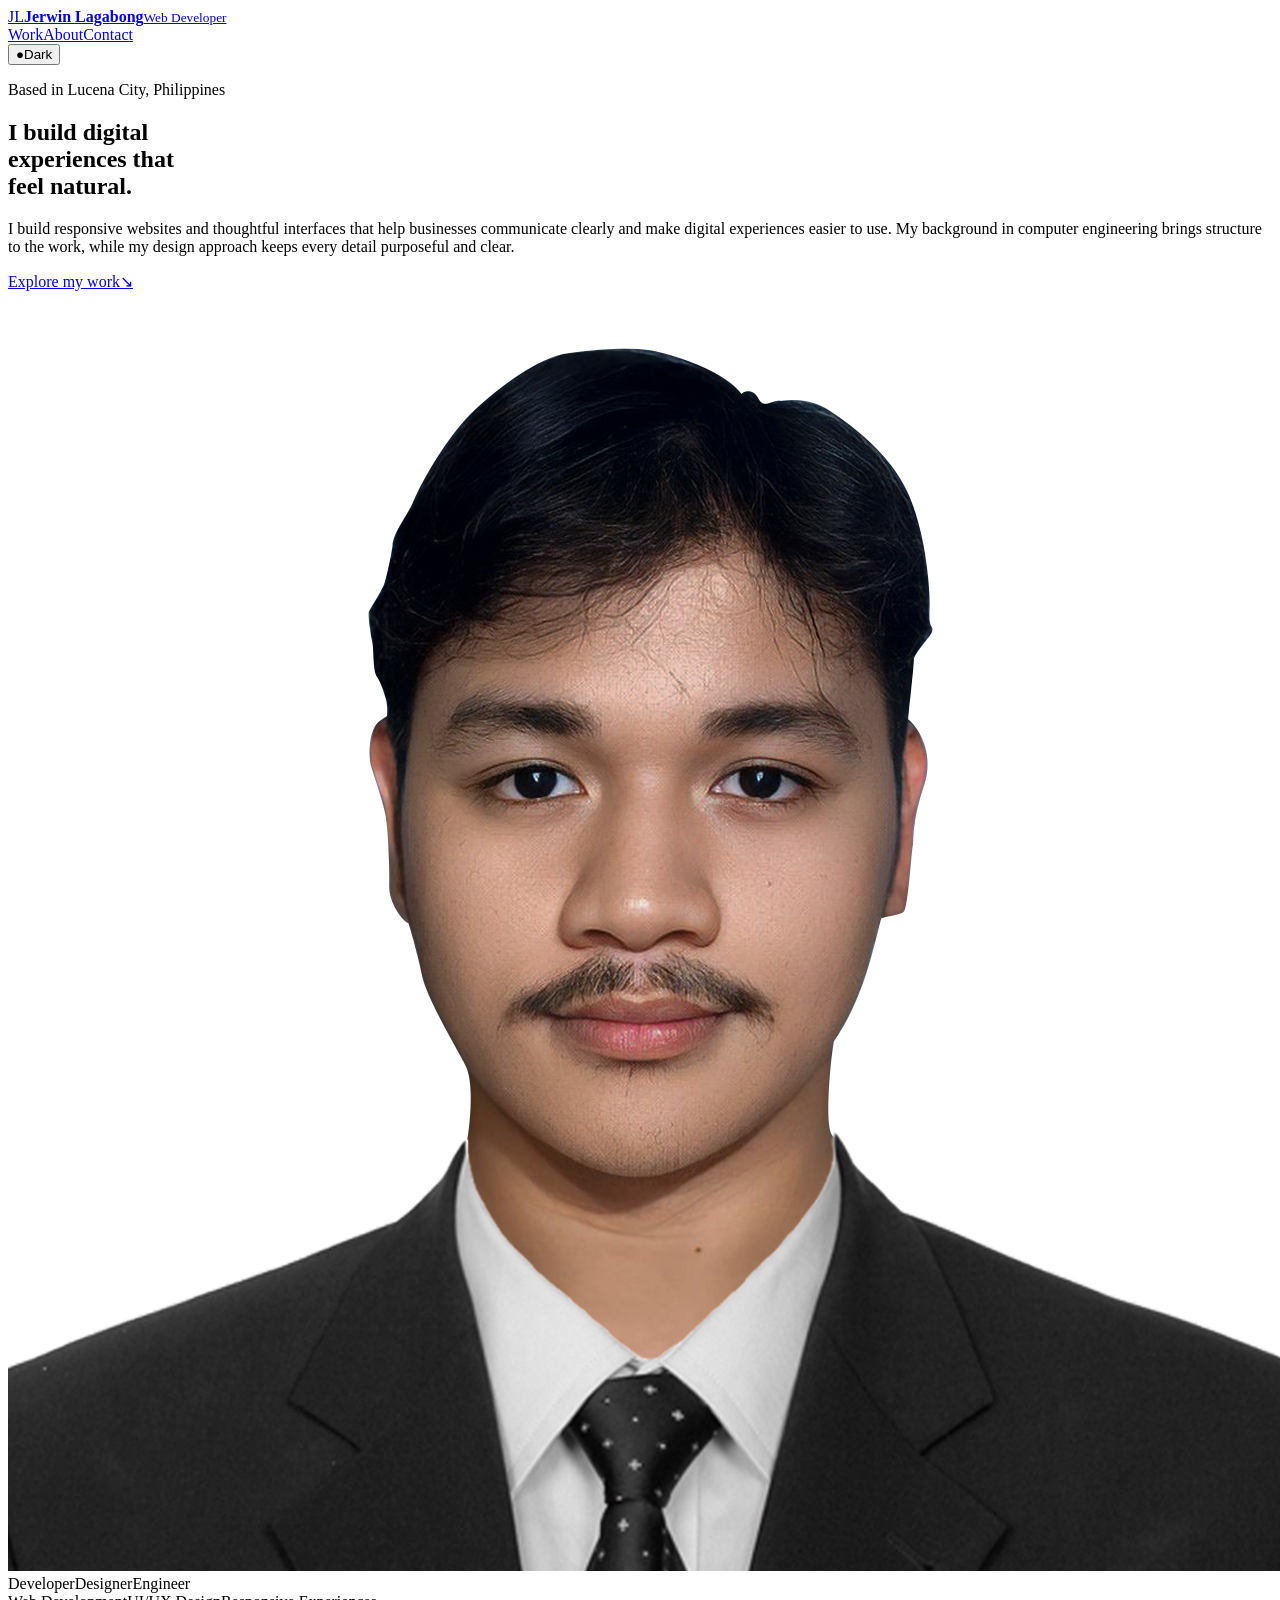
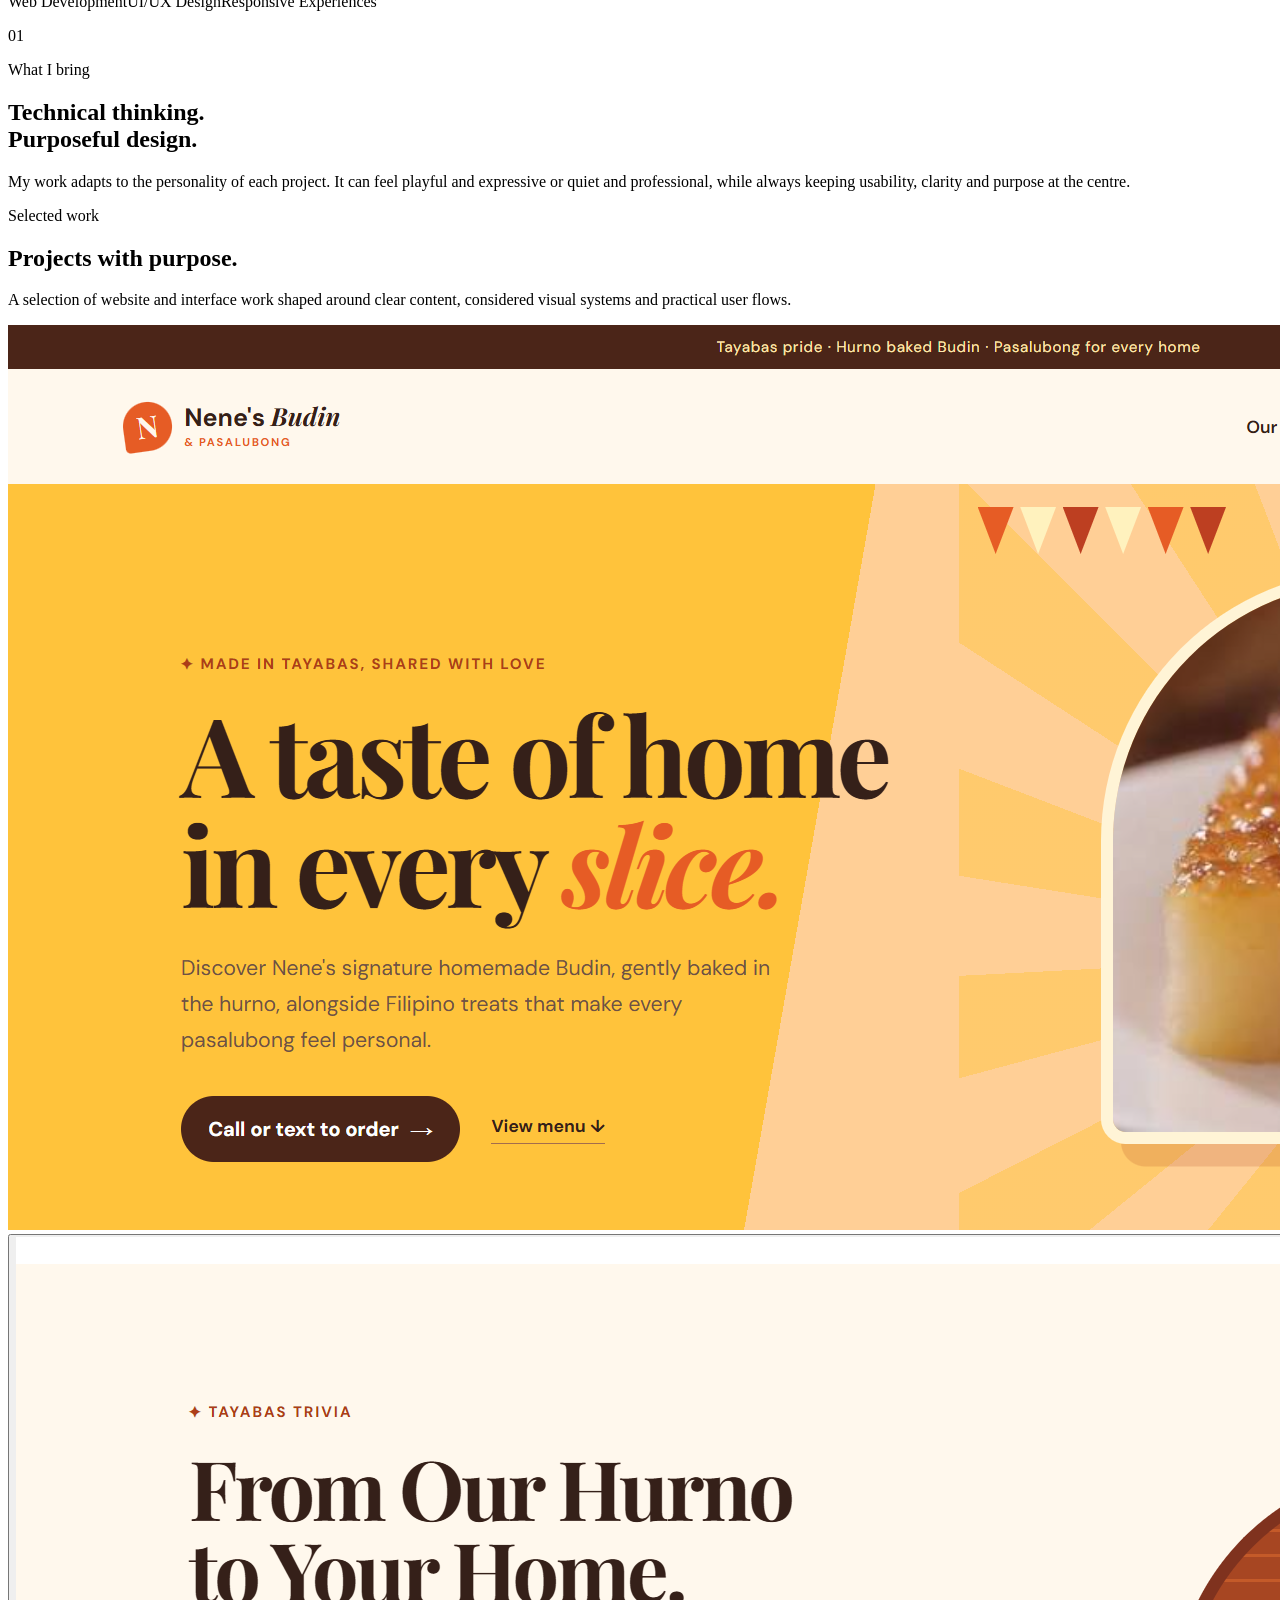
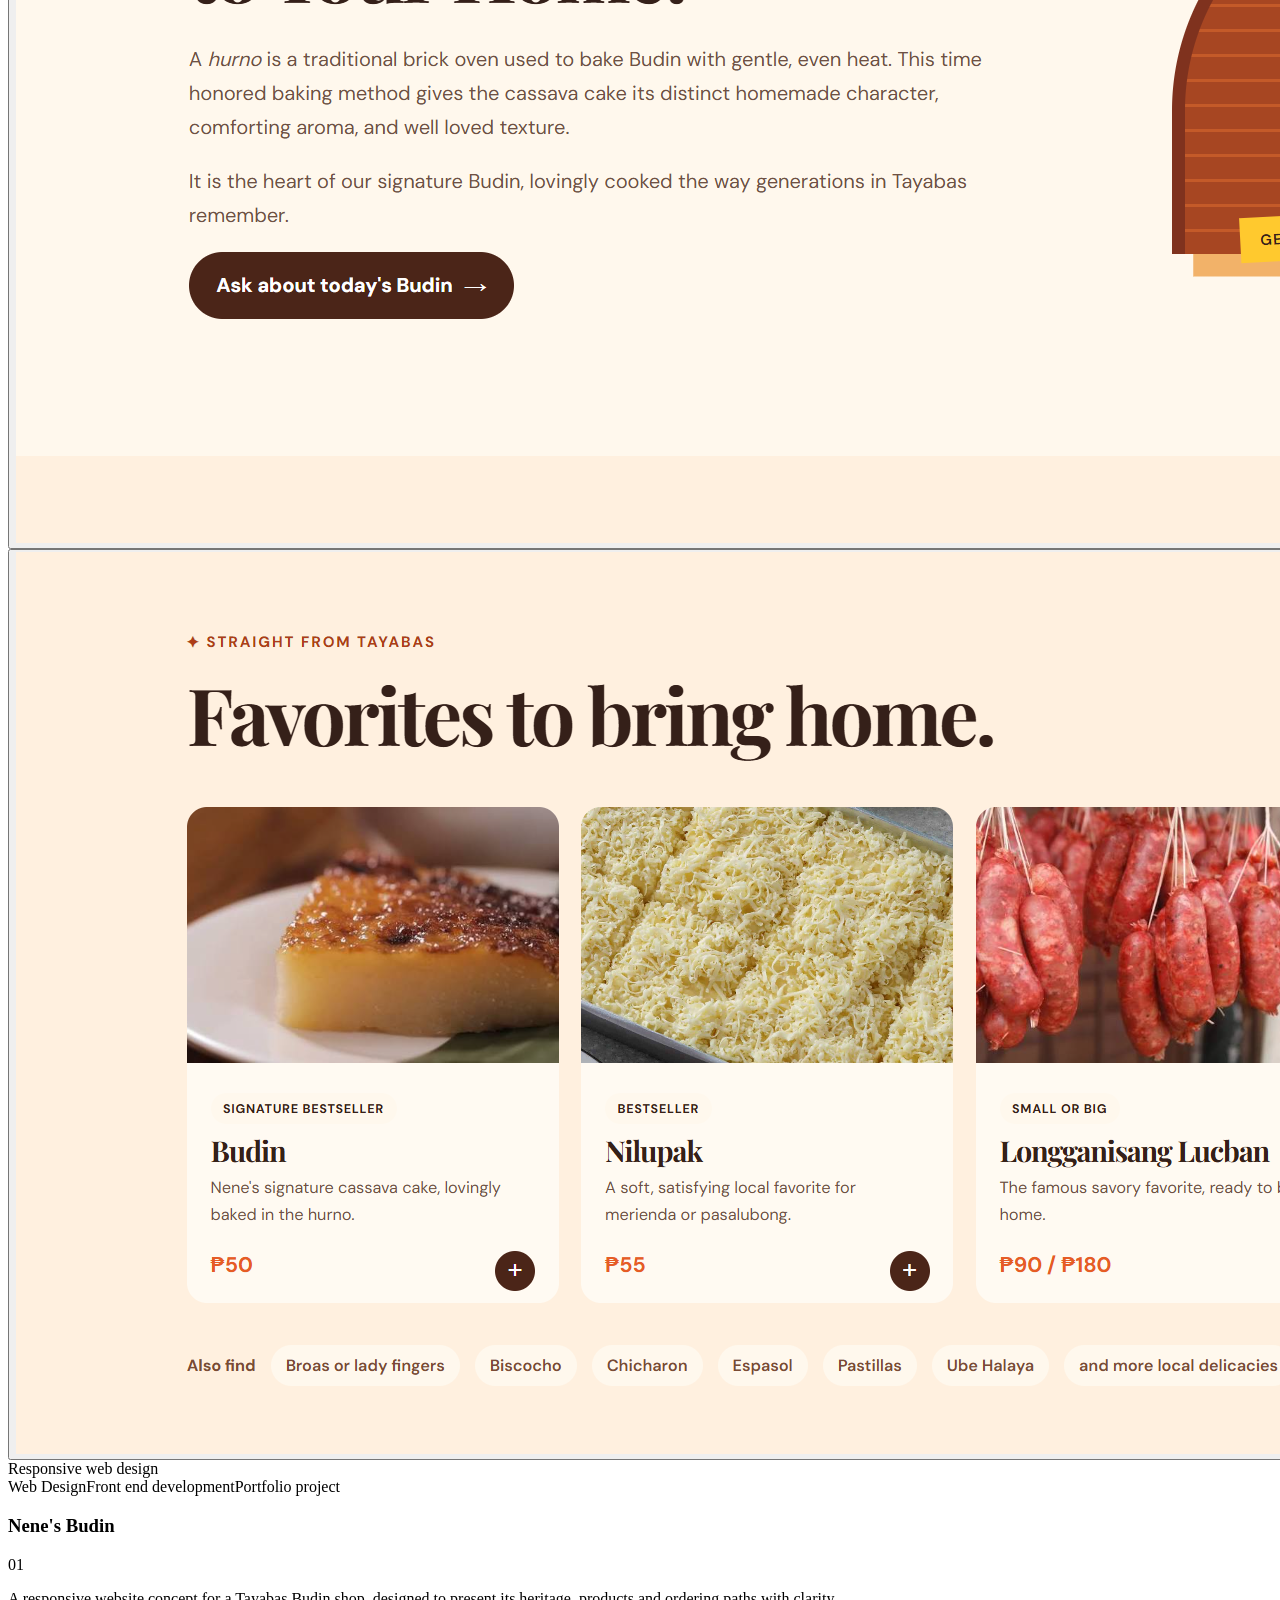
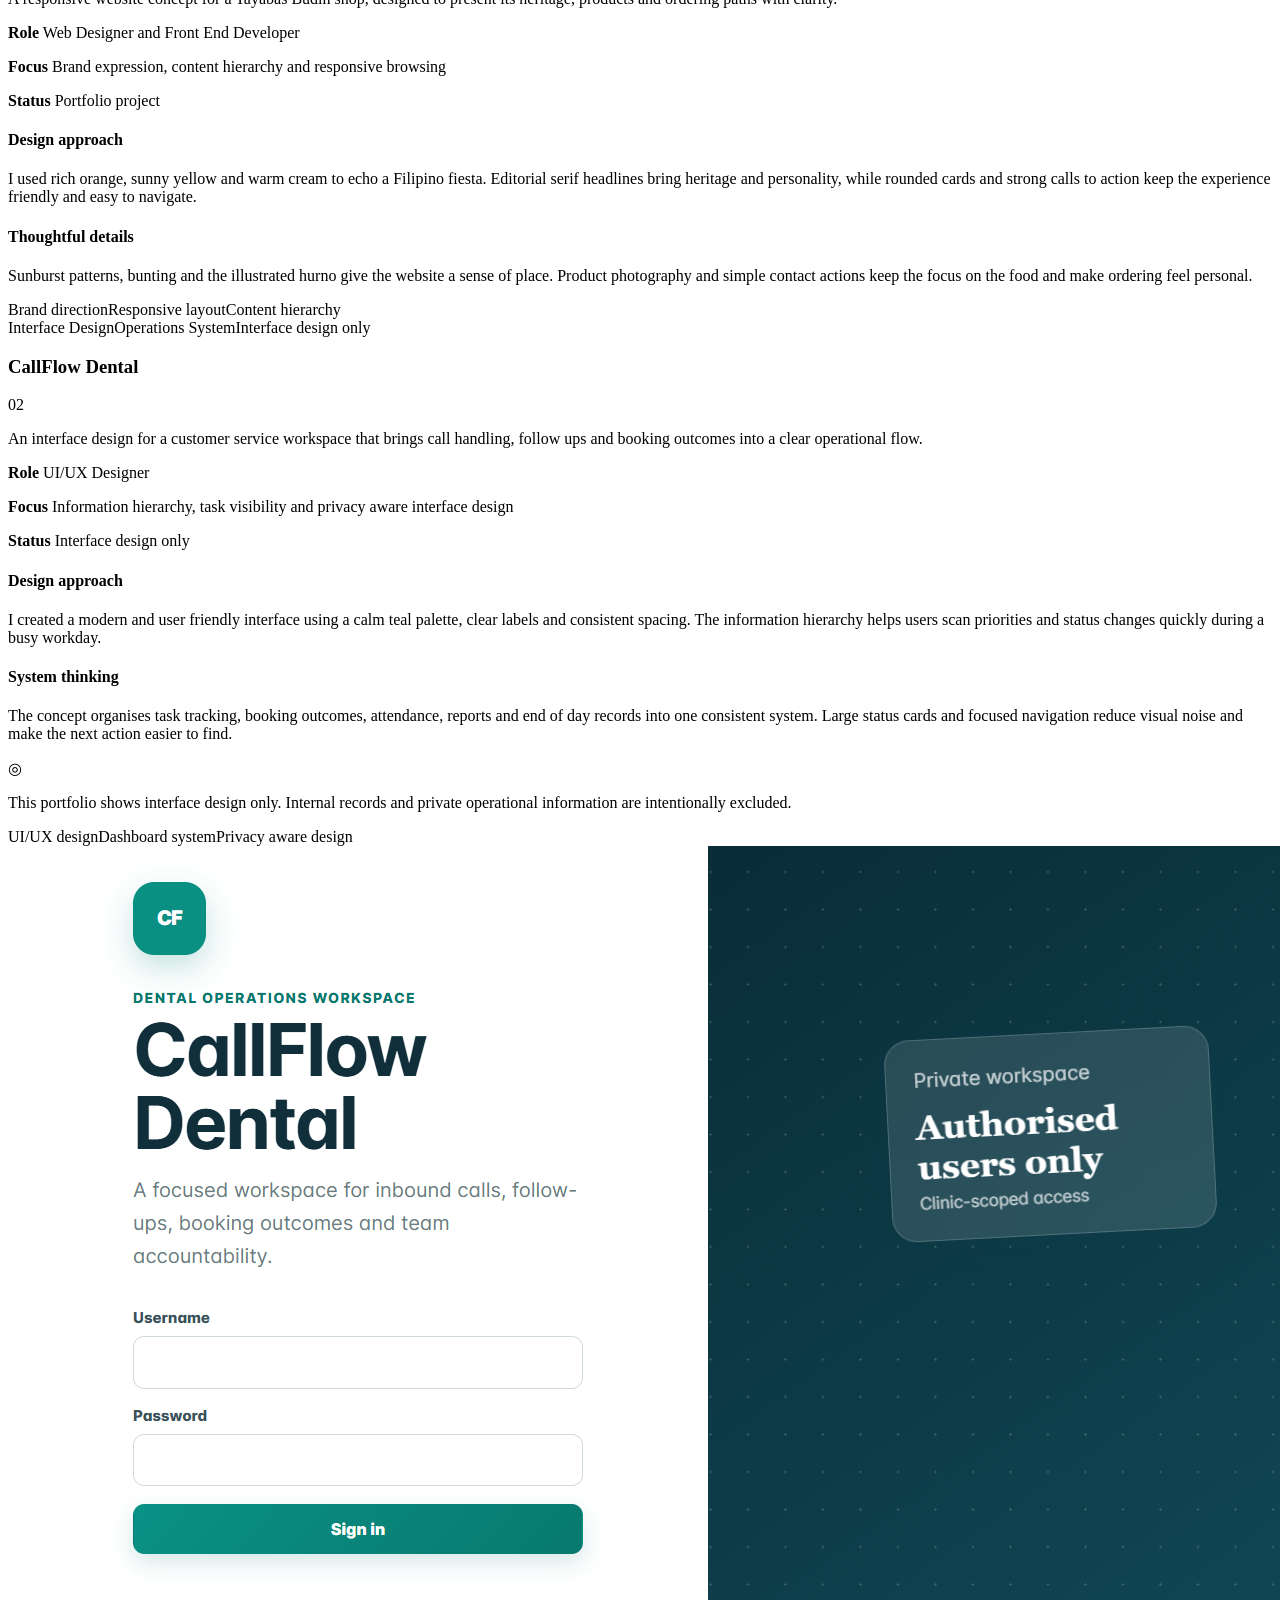
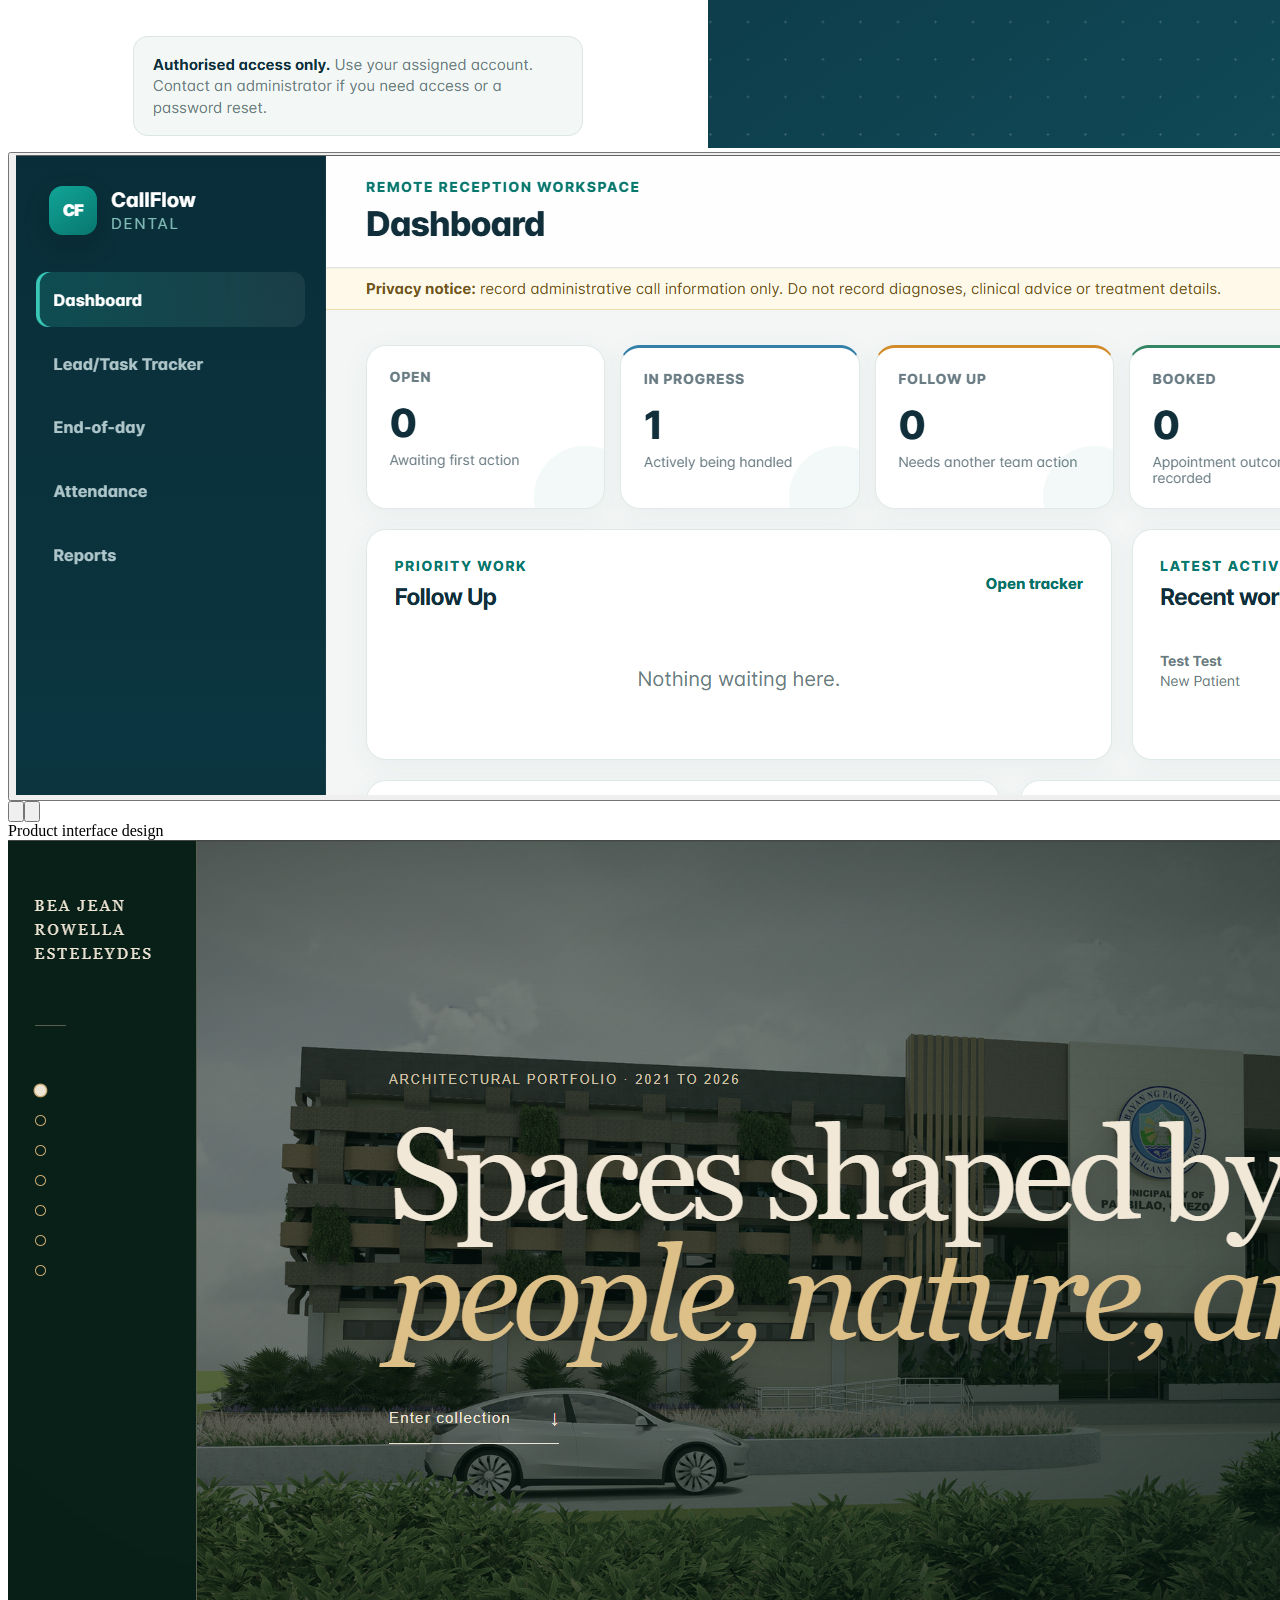
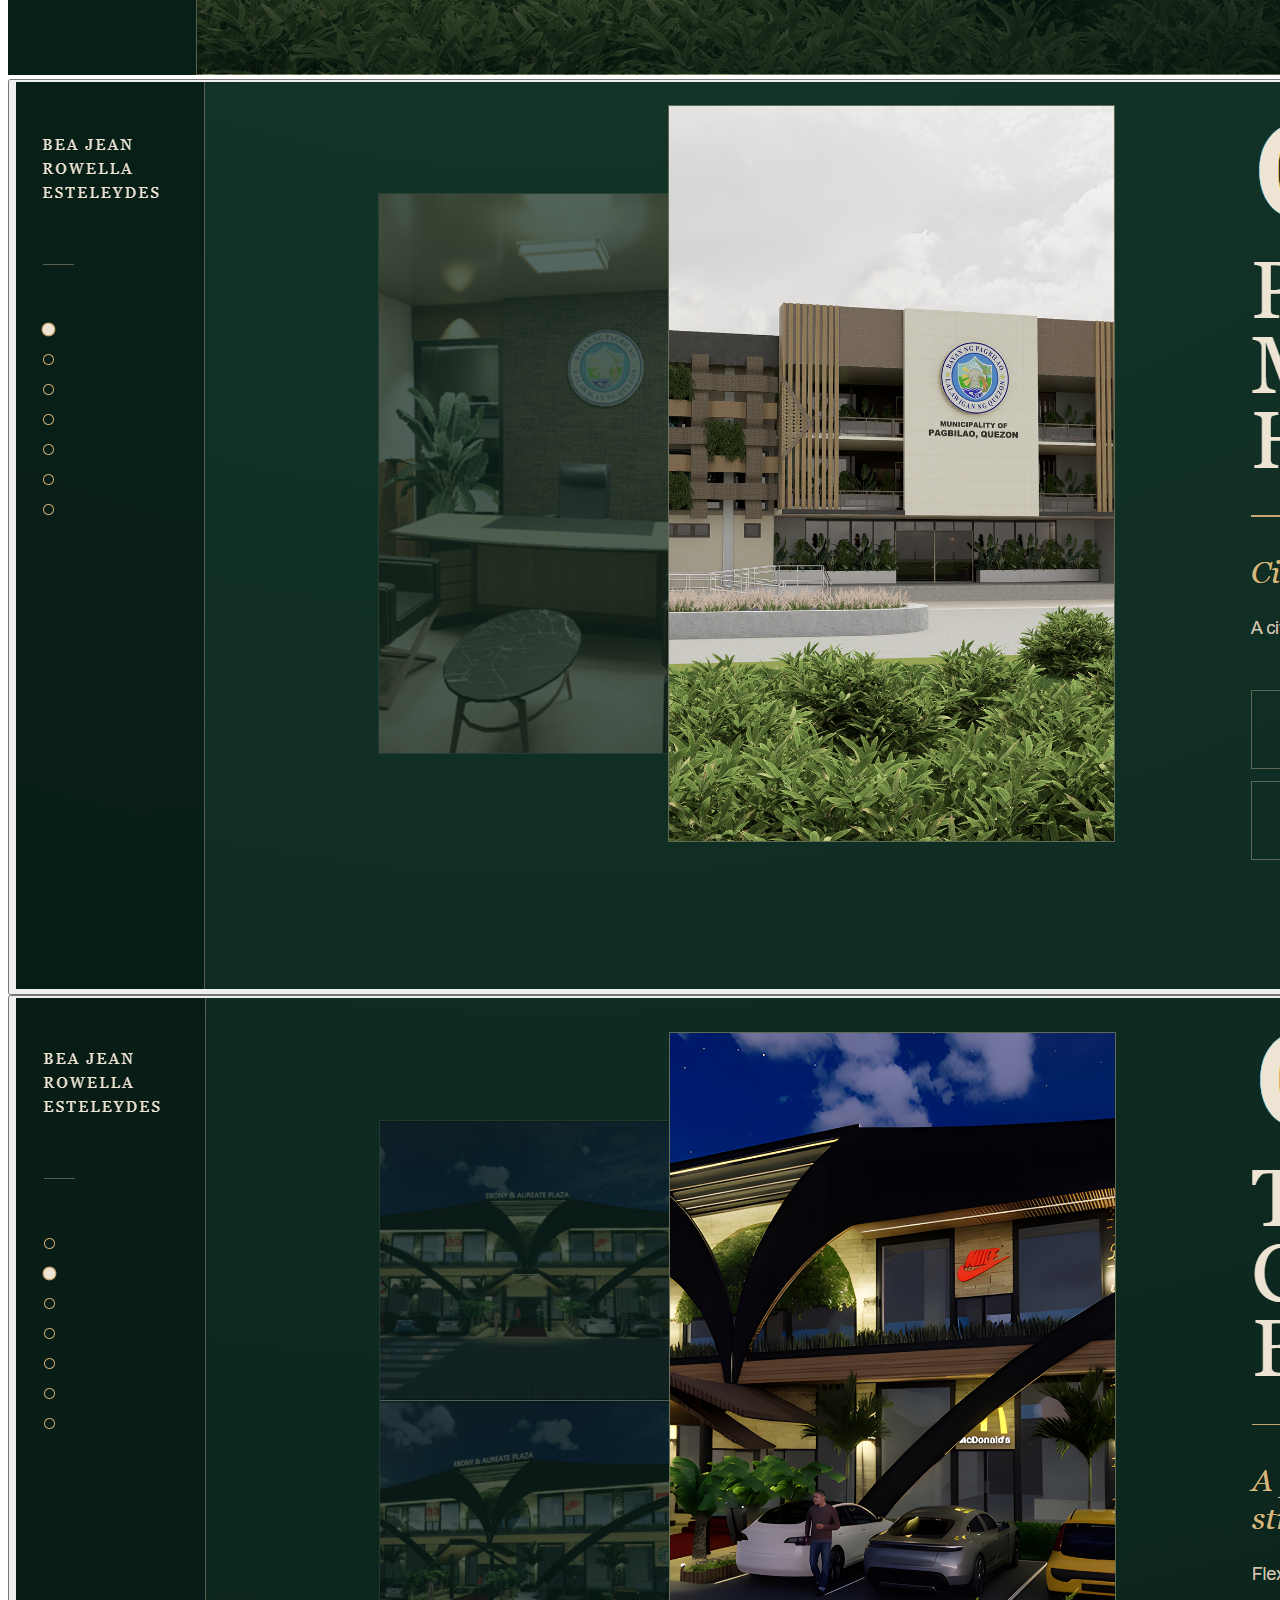
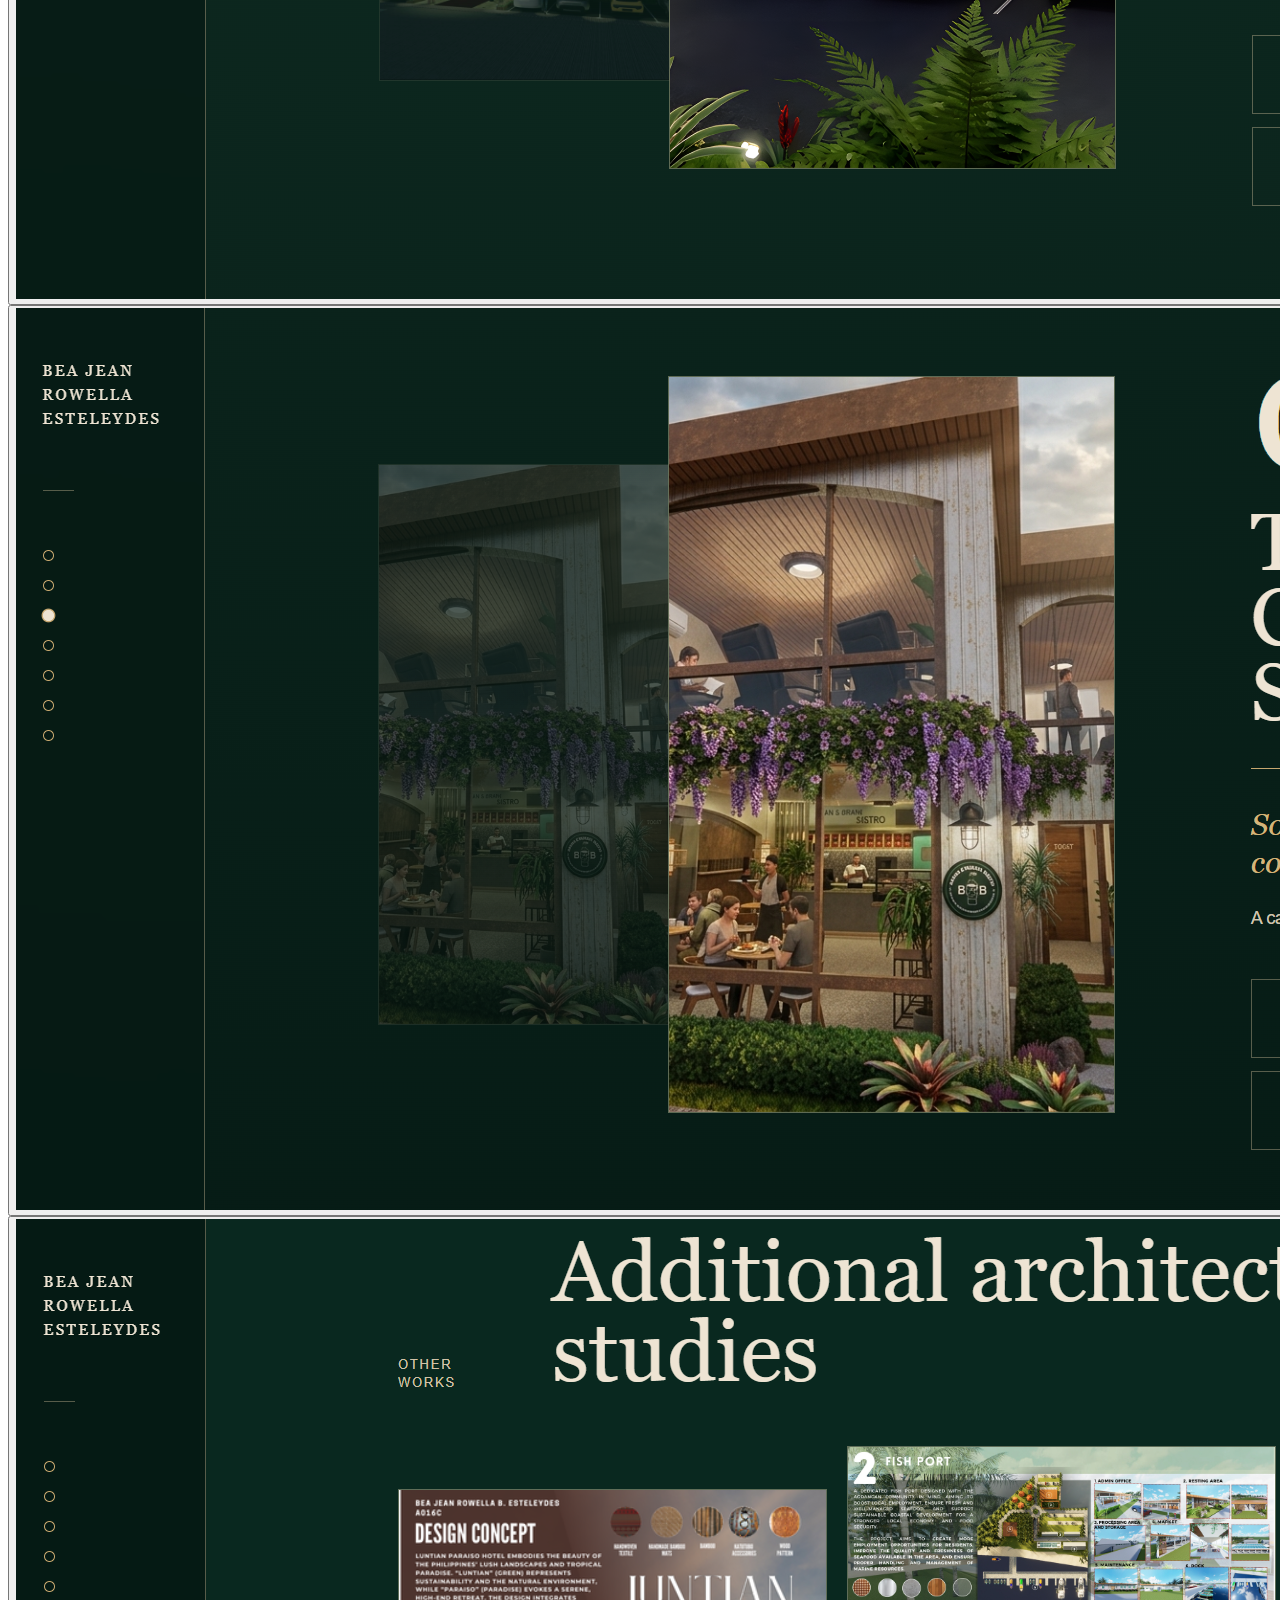
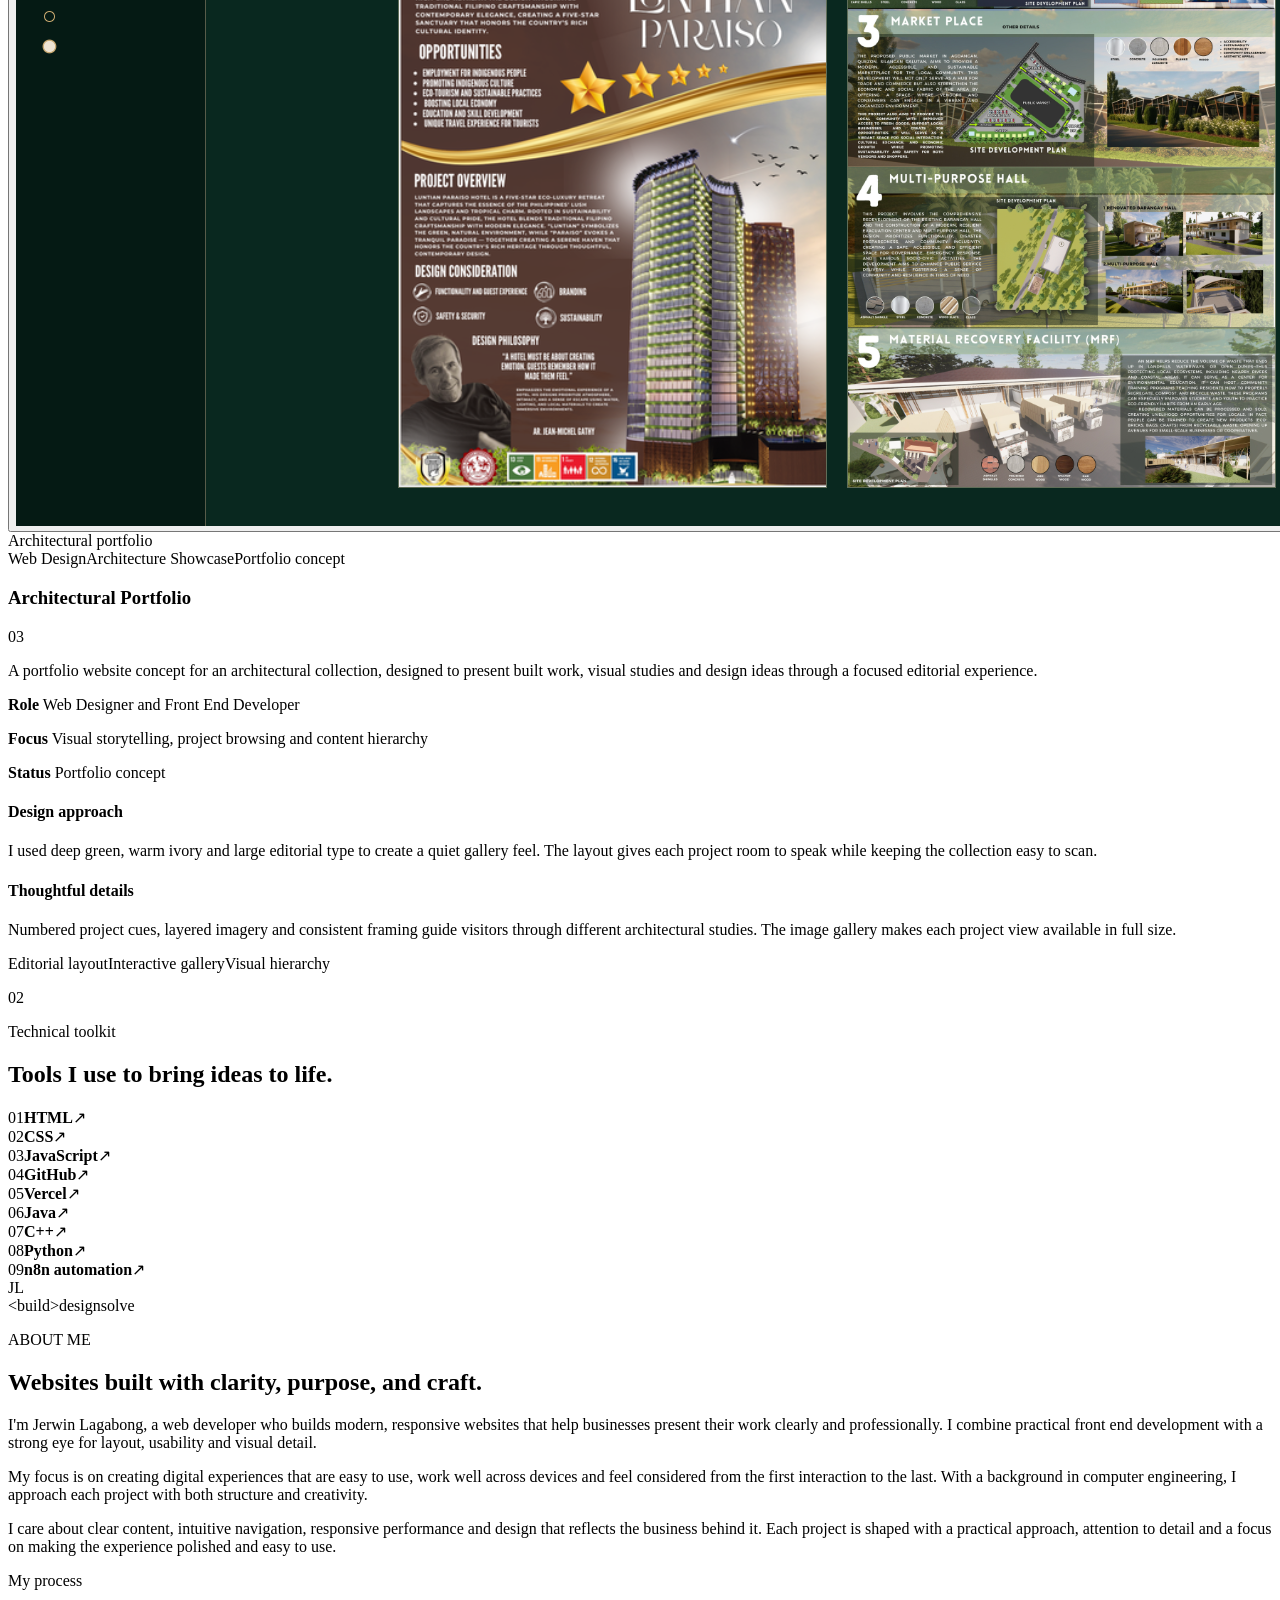
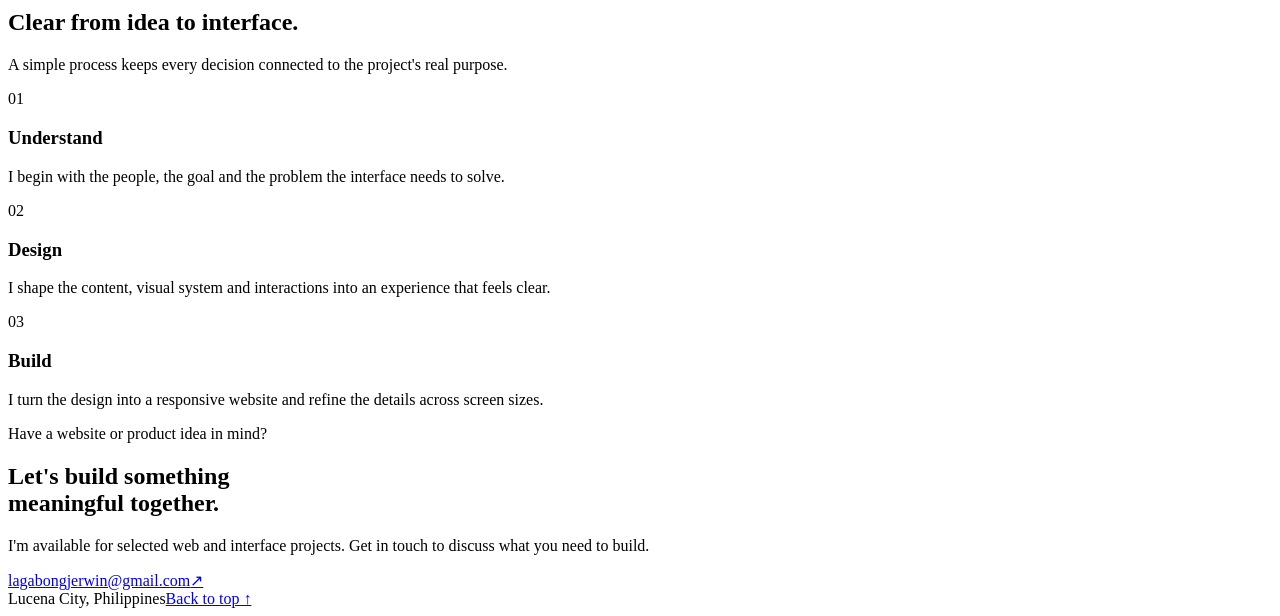
==== index.html @ 01323dc5 "Add CallFlow gallery screens" ====
<!DOCTYPE html><html lang="en"><head><meta charSet="utf-8"/><meta name="viewport" content="width=device-width, initial-scale=1"/><link rel="preload" as="image" href="assets/jerwin-lagabong.jpg"/><link rel="preload" as="image" href="assets/nenes-budin-home.png"/><link rel="preload" as="image" href="assets/nenes-budin-hurno.png"/><link rel="preload" as="image" href="assets/nenes-budin-menu.png"/><link rel="preload" as="image" href="assets/callflow-login.png"/><link rel="preload" as="image" href="assets/callflow-dashboard-sanitized.png"/><link rel="preload" as="image" href="assets/callflow-lead-task-tracker.png"/><link rel="preload" as="image" href="assets/callflow-attendance.png"/><link rel="preload" as="image" href="assets/architecture-portfolio-hero.png"/><link rel="preload" as="image" href="assets/architecture-portfolio-municipal-hall.png"/><link rel="stylesheet" href="/jerwin-lagabong-portfolio/_next/static/chunks/0p5p7ft42qep4.css" data-precedence="next"/><link rel="preload" as="script" fetchPriority="low" href="/jerwin-lagabong-portfolio/_next/static/chunks/0ht900cau6_ur.js"/><script src="/jerwin-lagabong-portfolio/_next/static/chunks/00-j.i~~fb-p0.js" async=""></script><script src="/jerwin-lagabong-portfolio/_next/static/chunks/07lhk_q6pmm3r.js" async=""></script><script src="/jerwin-lagabong-portfolio/_next/static/chunks/turbopack-0hz9s39nc4xc_.js" async=""></script><script src="/jerwin-lagabong-portfolio/_next/static/chunks/0dbhjjzl8qfwv.js" async=""></script><script src="/jerwin-lagabong-portfolio/_next/static/chunks/0r4e88rkd6njg.js" async=""></script><link rel="preload" as="image" href="assets/architecture-portfolio-commercial-building.png"/><link rel="preload" as="image" href="assets/architecture-portfolio-cafe-study-hub.png"/><link rel="preload" as="image" href="assets/architecture-portfolio-studies.png"/><title>Jerwin Lagabong | Web Developer</title><meta name="description" content="Portfolio of Jerwin Lagabong, a Web Developer, UI/UX Designer and Computer Engineer based in Lucena City, Philippines."/><meta name="keywords" content="Jerwin Lagabong,Web Developer,UI UX Designer,Computer Engineer,Lucena City"/><meta property="og:title" content="Jerwin Lagabong | Web Developer"/><meta property="og:description" content="Thoughtful web development and UI/UX design with a strong engineering foundation."/><meta property="og:type" content="website"/><meta name="twitter:card" content="summary_large_image"/><meta name="twitter:title" content="Jerwin Lagabong | Web Developer"/><meta name="twitter:description" content="Thoughtful web development and UI/UX design with a strong engineering foundation."/><script src="/jerwin-lagabong-portfolio/_next/static/chunks/03~yq9q893hmn.js" noModule=""></script></head><body><div hidden=""><!--$--><!--/$--></div><main><header class="site-header"><a class="brand" href="#top" aria-label="Jerwin Lagabong home"><span class="brand-mark">JL</span><span class="brand-copy"><strong>Jerwin Lagabong</strong><small>Web Developer</small></span></a><nav aria-label="Main navigation"><a href="#work">Work</a><a href="#about">About</a><a href="#contact">Contact</a></nav><button class="theme-toggle" type="button" aria-label="Switch to dark theme"><span aria-hidden="true">●</span><span>Dark</span></button></header><section class="hero" id="top"><div class="hero-grid" aria-hidden="true"></div><div class="hero-copy" data-reveal="true"><p class="eyebrow"><span class="status-dot"></span>Based in Lucena City, Philippines</p><h1>I build digital<br/>experiences that<br/><span>feel natural.</span></h1><p class="hero-intro">I build responsive websites and thoughtful interfaces that help businesses communicate clearly and make digital experiences easier to use. My background in computer engineering brings structure to the work, while my design approach keeps every detail purposeful and clear.</p><div class="hero-actions"><a class="button button-primary" href="#work">Explore my work<span aria-hidden="true">↘</span></a></div></div><div class="hero-portrait" data-reveal="true"><div class="portrait-frame"><img src="assets/jerwin-lagabong.jpg" alt="Jerwin Lagabong in professional attire"/></div><div class="portrait-note"><span>Developer</span><span>Designer</span><span>Engineer</span></div></div><div class="hero-footer" aria-label="Primary disciplines"><span>Web Development</span><span>UI/UX Design</span><span>Responsive Experiences</span></div></section><section class="statement"><p class="section-number">01</p><div data-reveal="true"><p class="eyebrow">What I bring</p><h2>Technical thinking.<br/>Purposeful design.</h2></div><p class="statement-copy" data-reveal="true">My work adapts to the personality of each project. It can feel playful and expressive or quiet and professional, while always keeping usability, clarity and purpose at the centre.</p></section><section class="work-section" id="work"><div class="section-heading" data-reveal="true"><div><p class="eyebrow">Selected work</p><h2>Projects with purpose.</h2></div><p>A selection of website and interface work shaped around clear content, considered visual systems and practical user flows.</p></div><article class="project project-budin" data-reveal="true"><div class="project-visual project-visual-budin"><img class="project-main-image" src="assets/nenes-budin-home.png" alt="Nene&#x27;s Budin website home page"/><div class="project-detail-images"><button class="project-thumbnail" type="button" aria-label="Show Nene&#x27;s Budin hurno story section"><img src="assets/nenes-budin-hurno.png" alt=""/></button><button class="project-thumbnail" type="button" aria-label="Show Nene&#x27;s Budin menu section"><img src="assets/nenes-budin-menu.png" alt=""/></button></div><span class="project-visual-label">Responsive web design</span></div><div class="project-content"><div class="project-meta"><span>Web Design</span><span>Front end development</span><span>Portfolio project</span></div><div class="project-title-row"><h3>Nene&#x27;s Budin</h3><span class="project-number">01</span></div><p class="project-summary">A responsive website concept for a Tayabas Budin shop, designed to present its heritage, products and ordering paths with clarity.</p><div class="project-facts" aria-label="Project details"><p><strong>Role</strong> Web Designer and Front End Developer</p><p><strong>Focus</strong> Brand expression, content hierarchy and responsive browsing</p><p><strong>Status</strong> Portfolio project</p></div><div class="project-notes"><div><h4>Design approach</h4><p>I used rich orange, sunny yellow and warm cream to echo a Filipino fiesta. Editorial serif headlines bring heritage and personality, while rounded cards and strong calls to action keep the experience friendly and easy to navigate.</p></div><div><h4>Thoughtful details</h4><p>Sunburst patterns, bunting and the illustrated hurno give the website a sense of place. Product photography and simple contact actions keep the focus on the food and make ordering feel personal.</p></div></div><div class="project-tags" aria-label="Project methods"><span>Brand direction</span><span>Responsive layout</span><span>Content hierarchy</span></div></div></article><article class="project project-callflow" data-reveal="true"><div class="project-content"><div class="project-meta"><span>Interface Design</span><span>Operations System</span><span>Interface design only</span></div><div class="project-title-row"><h3>CallFlow Dental</h3><span class="project-number">02</span></div><p class="project-summary">An interface design for a customer service workspace that brings call handling, follow ups and booking outcomes into a clear operational flow.</p><div class="project-facts" aria-label="Project details"><p><strong>Role</strong> UI/UX Designer</p><p><strong>Focus</strong> Information hierarchy, task visibility and privacy aware interface design</p><p><strong>Status</strong> Interface design only</p></div><div class="project-notes"><div><h4>Design approach</h4><p>I created a modern and user friendly interface using a calm teal palette, clear labels and consistent spacing. The information hierarchy helps users scan priorities and status changes quickly during a busy workday.</p></div><div><h4>System thinking</h4><p>The concept organises task tracking, booking outcomes, attendance, reports and end of day records into one consistent system. Large status cards and focused navigation reduce visual noise and make the next action easier to find.</p></div></div><div class="privacy-note"><span aria-hidden="true">◎</span><p>This portfolio shows interface design only. Internal records and private operational information are intentionally excluded.</p></div><div class="project-tags" aria-label="Project methods"><span>UI/UX design</span><span>Dashboard system</span><span>Privacy aware design</span></div></div><div class="project-visual project-visual-callflow"><img class="callflow-main-image" src="assets/callflow-login.png" alt="CallFlow login interface"/><div class="callflow-detail-images"><button class="callflow-thumbnail" type="button" aria-label="Show Privacy safe preview of the CallFlow dashboard interface"><img src="assets/callflow-dashboard-sanitized.png" alt=""/></button><button class="callflow-thumbnail" type="button" aria-label="Show CallFlow lead and task tracker interface"><img src="assets/callflow-lead-task-tracker.png" alt=""/></button><button class="callflow-thumbnail" type="button" aria-label="Show CallFlow attendance interface"><img src="assets/callflow-attendance.png" alt=""/></button></div><span class="project-visual-label">Product interface design</span></div></article><article class="project project-architecture" data-reveal="true"><div class="project-visual project-visual-architecture"><img class="project-main-image" src="assets/architecture-portfolio-hero.png" alt="Architectural portfolio home page"/><div class="project-detail-images"><button class="project-thumbnail" type="button" aria-label="Show Pagbilao Municipal Hall project page"><img src="assets/architecture-portfolio-municipal-hall.png" alt=""/></button><button class="project-thumbnail" type="button" aria-label="Show Two storey commercial building project page"><img src="assets/architecture-portfolio-commercial-building.png" alt=""/></button><button class="project-thumbnail" type="button" aria-label="Show Cafe and study hub project page"><img src="assets/architecture-portfolio-cafe-study-hub.png" alt=""/></button><button class="project-thumbnail" type="button" aria-label="Show Additional architectural studies page"><img src="assets/architecture-portfolio-studies.png" alt=""/></button></div><span class="project-visual-label">Architectural portfolio</span></div><div class="project-content"><div class="project-meta"><span>Web Design</span><span>Architecture Showcase</span><span>Portfolio concept</span></div><div class="project-title-row"><h3>Architectural Portfolio</h3><span class="project-number">03</span></div><p class="project-summary">A portfolio website concept for an architectural collection, designed to present built work, visual studies and design ideas through a focused editorial experience.</p><div class="project-facts" aria-label="Project details"><p><strong>Role</strong> Web Designer and Front End Developer</p><p><strong>Focus</strong> Visual storytelling, project browsing and content hierarchy</p><p><strong>Status</strong> Portfolio concept</p></div><div class="project-notes"><div><h4>Design approach</h4><p>I used deep green, warm ivory and large editorial type to create a quiet gallery feel. The layout gives each project room to speak while keeping the collection easy to scan.</p></div><div><h4>Thoughtful details</h4><p>Numbered project cues, layered imagery and consistent framing guide visitors through different architectural studies. The image gallery makes each project view available in full size.</p></div></div><div class="project-tags" aria-label="Project methods"><span>Editorial layout</span><span>Interactive gallery</span><span>Visual hierarchy</span></div></div></article></section><section class="skills-section" aria-labelledby="skills-title"><div class="skills-heading"><p class="section-number">02</p><div data-reveal="true"><p class="eyebrow">Technical toolkit</p><h2 id="skills-title">Tools I use to bring ideas to life.</h2></div></div><div class="skills-list" data-reveal="true"><div class="skill-row"><span>01</span><strong>HTML</strong><span aria-hidden="true">↗</span></div><div class="skill-row"><span>02</span><strong>CSS</strong><span aria-hidden="true">↗</span></div><div class="skill-row"><span>03</span><strong>JavaScript</strong><span aria-hidden="true">↗</span></div><div class="skill-row"><span>04</span><strong>GitHub</strong><span aria-hidden="true">↗</span></div><div class="skill-row"><span>05</span><strong>Vercel</strong><span aria-hidden="true">↗</span></div><div class="skill-row"><span>06</span><strong>Java</strong><span aria-hidden="true">↗</span></div><div class="skill-row"><span>07</span><strong>C++</strong><span aria-hidden="true">↗</span></div><div class="skill-row"><span>08</span><strong>Python</strong><span aria-hidden="true">↗</span></div><div class="skill-row"><span>09</span><strong>n8n automation</strong><span aria-hidden="true">↗</span></div></div></section><section class="about-section" id="about"><div class="about-visual" data-reveal="true"><div class="about-monogram">JL</div><div class="about-code" aria-hidden="true"><span>&lt;build&gt;</span><span>design</span><span>solve</span></div></div><div class="about-copy" data-reveal="true"><p class="eyebrow">ABOUT ME</p><h2>Websites built with clarity, purpose, and craft.</h2><p class="about-lead">I&#x27;m Jerwin Lagabong, a web developer who builds modern, responsive websites that help businesses present their work clearly and professionally. I combine practical front end development with a strong eye for layout, usability and visual detail.</p><p>My focus is on creating digital experiences that are easy to use, work well across devices and feel considered from the first interaction to the last. With a background in computer engineering, I approach each project with both structure and creativity.</p><p>I care about clear content, intuitive navigation, responsive performance and design that reflects the business behind it. Each project is shaped with a practical approach, attention to detail and a focus on making the experience polished and easy to use.</p></div></section><section class="process-section"><div class="section-heading" data-reveal="true"><div><p class="eyebrow">My process</p><h2>Clear from idea to interface.</h2></div><p>A simple process keeps every decision connected to the project&#x27;s real purpose.</p></div><div class="process-grid"><article data-reveal="true"><span>01</span><h3>Understand</h3><p>I begin with the people, the goal and the problem the interface needs to solve.</p></article><article data-reveal="true"><span>02</span><h3>Design</h3><p>I shape the content, visual system and interactions into an experience that feels clear.</p></article><article data-reveal="true"><span>03</span><h3>Build</h3><p>I turn the design into a responsive website and refine the details across screen sizes.</p></article></div></section><section class="contact-section" id="contact"><div class="contact-grid" aria-hidden="true"></div><p class="eyebrow">Have a website or product idea in mind?</p><h2>Let&#x27;s build something<br/>meaningful together.</h2><p class="contact-intro">I&#x27;m available for selected web and interface projects. Get in touch to discuss what you need to build.</p><a class="contact-email" href="mailto:lagabongjerwin@gmail.com">lagabongjerwin@gmail.com<span aria-hidden="true">↗</span></a><div class="contact-footer"><span>Lucena City, Philippines</span><a href="#top">Back to top ↑</a></div></section></main><!--$--><!--/$--><script src="/jerwin-lagabong-portfolio/_next/static/chunks/0ht900cau6_ur.js" id="_R_" async=""></script><script>(self.__next_f=self.__next_f||[]).push([0])</script><script>self.__next_f.push([1,"1:\"$Sreact.fragment\"\n2:I[39756,[\"/jerwin-lagabong-portfolio/_next/static/chunks/0dbhjjzl8qfwv.js\"],\"default\"]\n3:I[37457,[\"/jerwin-lagabong-portfolio/_next/static/chunks/0dbhjjzl8qfwv.js\"],\"default\"]\n4:I[47257,[\"/jerwin-lagabong-portfolio/_next/static/chunks/0dbhjjzl8qfwv.js\"],\"ClientPageRoot\"]\n5:I[31713,[\"/jerwin-lagabong-portfolio/_next/static/chunks/0dbhjjzl8qfwv.js\",\"/jerwin-lagabong-portfolio/_next/static/chunks/0r4e88rkd6njg.js\"],\"default\"]\n8:I[97367,[\"/jerwin-lagabong-portfolio/_next/static/chunks/0dbhjjzl8qfwv.js\"],\"OutletBoundary\"]\n9:\"$Sreact.suspense\"\nb:I[97367,[\"/jerwin-lagabong-portfolio/_next/static/chunks/0dbhjjzl8qfwv.js\"],\"ViewportBoundary\"]\nd:I[97367,[\"/jerwin-lagabong-portfolio/_next/static/chunks/0dbhjjzl8qfwv.js\"],\"MetadataBoundary\"]\nf:I[68027,[\"/jerwin-lagabong-portfolio/_next/static/chunks/0dbhjjzl8qfwv.js\"],\"default\",1]\n:HL[\"/jerwin-lagabong-portfolio/_next/static/chunks/0p5p7ft42qep4.css\",\"style\"]\n"])</script><script>self.__next_f.push([1,"0:{\"P\":null,\"c\":[\"\",\"\"],\"q\":\"\",\"i\":false,\"f\":[[[\"\",{\"children\":[\"__PAGE__\",{}]},\"$undefined\",\"$undefined\",16],[[\"$\",\"$1\",\"c\",{\"children\":[[[\"$\",\"link\",\"0\",{\"rel\":\"stylesheet\",\"href\":\"/jerwin-lagabong-portfolio/_next/static/chunks/0p5p7ft42qep4.css\",\"precedence\":\"next\",\"crossOrigin\":\"$undefined\",\"nonce\":\"$undefined\"}],[\"$\",\"script\",\"script-0\",{\"src\":\"/jerwin-lagabong-portfolio/_next/static/chunks/0dbhjjzl8qfwv.js\",\"async\":true,\"nonce\":\"$undefined\"}]],[\"$\",\"html\",null,{\"lang\":\"en\",\"suppressHydrationWarning\":true,\"children\":[\"$\",\"body\",null,{\"children\":[\"$\",\"$L2\",null,{\"parallelRouterKey\":\"children\",\"error\":\"$undefined\",\"errorStyles\":\"$undefined\",\"errorScripts\":\"$undefined\",\"template\":[\"$\",\"$L3\",null,{}],\"templateStyles\":\"$undefined\",\"templateScripts\":\"$undefined\",\"notFound\":[[[\"$\",\"title\",null,{\"children\":\"404: This page could not be found.\"}],[\"$\",\"div\",null,{\"style\":{\"fontFamily\":\"system-ui,\\\"Segoe UI\\\",Roboto,Helvetica,Arial,sans-serif,\\\"Apple Color Emoji\\\",\\\"Segoe UI Emoji\\\"\",\"height\":\"100vh\",\"textAlign\":\"center\",\"display\":\"flex\",\"flexDirection\":\"column\",\"alignItems\":\"center\",\"justifyContent\":\"center\"},\"children\":[\"$\",\"div\",null,{\"children\":[[\"$\",\"style\",null,{\"dangerouslySetInnerHTML\":{\"__html\":\"body{color:#000;background:#fff;margin:0}.next-error-h1{border-right:1px solid rgba(0,0,0,.3)}@media (prefers-color-scheme:dark){body{color:#fff;background:#000}.next-error-h1{border-right:1px solid rgba(255,255,255,.3)}}\"}}],[\"$\",\"h1\",null,{\"className\":\"next-error-h1\",\"style\":{\"display\":\"inline-block\",\"margin\":\"0 20px 0 0\",\"padding\":\"0 23px 0 0\",\"fontSize\":24,\"fontWeight\":500,\"verticalAlign\":\"top\",\"lineHeight\":\"49px\"},\"children\":404}],[\"$\",\"div\",null,{\"style\":{\"display\":\"inline-block\"},\"children\":[\"$\",\"h2\",null,{\"style\":{\"fontSize\":14,\"fontWeight\":400,\"lineHeight\":\"49px\",\"margin\":0},\"children\":\"This page could not be found.\"}]}]]}]}]],[]],\"forbidden\":\"$undefined\",\"unauthorized\":\"$undefined\"}]}]}]]}],{\"children\":[[\"$\",\"$1\",\"c\",{\"children\":[[\"$\",\"$L4\",null,{\"Component\":\"$5\",\"serverProvidedParams\":{\"searchParams\":{},\"params\":{},\"promises\":[\"$@6\",\"$@7\"]}}],[[\"$\",\"script\",\"script-0\",{\"src\":\"/jerwin-lagabong-portfolio/_next/static/chunks/0r4e88rkd6njg.js\",\"async\":true,\"nonce\":\"$undefined\"}]],[\"$\",\"$L8\",null,{\"children\":[\"$\",\"$9\",null,{\"name\":\"Next.MetadataOutlet\",\"children\":\"$@a\"}]}]]}],{},null,false,null]},null,false,null],[\"$\",\"$1\",\"h\",{\"children\":[null,[\"$\",\"$Lb\",null,{\"children\":\"$Lc\"}],[\"$\",\"div\",null,{\"hidden\":true,\"children\":[\"$\",\"$Ld\",null,{\"children\":[\"$\",\"$9\",null,{\"name\":\"Next.Metadata\",\"children\":\"$Le\"}]}]}],null]}],false]],\"m\":\"$undefined\",\"G\":[\"$f\",[[\"$\",\"link\",\"0\",{\"rel\":\"stylesheet\",\"href\":\"/jerwin-lagabong-portfolio/_next/static/chunks/0p5p7ft42qep4.css\",\"precedence\":\"next\",\"crossOrigin\":\"$undefined\",\"nonce\":\"$undefined\"}]]],\"S\":true,\"h\":null,\"s\":\"$undefined\",\"l\":\"$undefined\",\"p\":\"$undefined\",\"d\":\"$undefined\",\"b\":\"-L7b99Iv6UYP2tKDNecSN\"}\n"])</script><script>self.__next_f.push([1,"6:{}\n7:\"$0:f:0:1:1:children:0:props:children:0:props:serverProvidedParams:params\"\n"])</script><script>self.__next_f.push([1,"c:[[\"$\",\"meta\",\"0\",{\"charSet\":\"utf-8\"}],[\"$\",\"meta\",\"1\",{\"name\":\"viewport\",\"content\":\"width=device-width, initial-scale=1\"}]]\n"])</script><script>self.__next_f.push([1,"a:null\ne:[[\"$\",\"title\",\"0\",{\"children\":\"Jerwin Lagabong | Web Developer\"}],[\"$\",\"meta\",\"1\",{\"name\":\"description\",\"content\":\"Portfolio of Jerwin Lagabong, a Web Developer, UI/UX Designer and Computer Engineer based in Lucena City, Philippines.\"}],[\"$\",\"meta\",\"2\",{\"name\":\"keywords\",\"content\":\"Jerwin Lagabong,Web Developer,UI UX Designer,Computer Engineer,Lucena City\"}],[\"$\",\"meta\",\"3\",{\"property\":\"og:title\",\"content\":\"Jerwin Lagabong | Web Developer\"}],[\"$\",\"meta\",\"4\",{\"property\":\"og:description\",\"content\":\"Thoughtful web development and UI/UX design with a strong engineering foundation.\"}],[\"$\",\"meta\",\"5\",{\"property\":\"og:type\",\"content\":\"website\"}],[\"$\",\"meta\",\"6\",{\"name\":\"twitter:card\",\"content\":\"summary_large_image\"}],[\"$\",\"meta\",\"7\",{\"name\":\"twitter:title\",\"content\":\"Jerwin Lagabong | Web Developer\"}],[\"$\",\"meta\",\"8\",{\"name\":\"twitter:description\",\"content\":\"Thoughtful web development and UI/UX design with a strong engineering foundation.\"}]]\n"])</script></body></html>
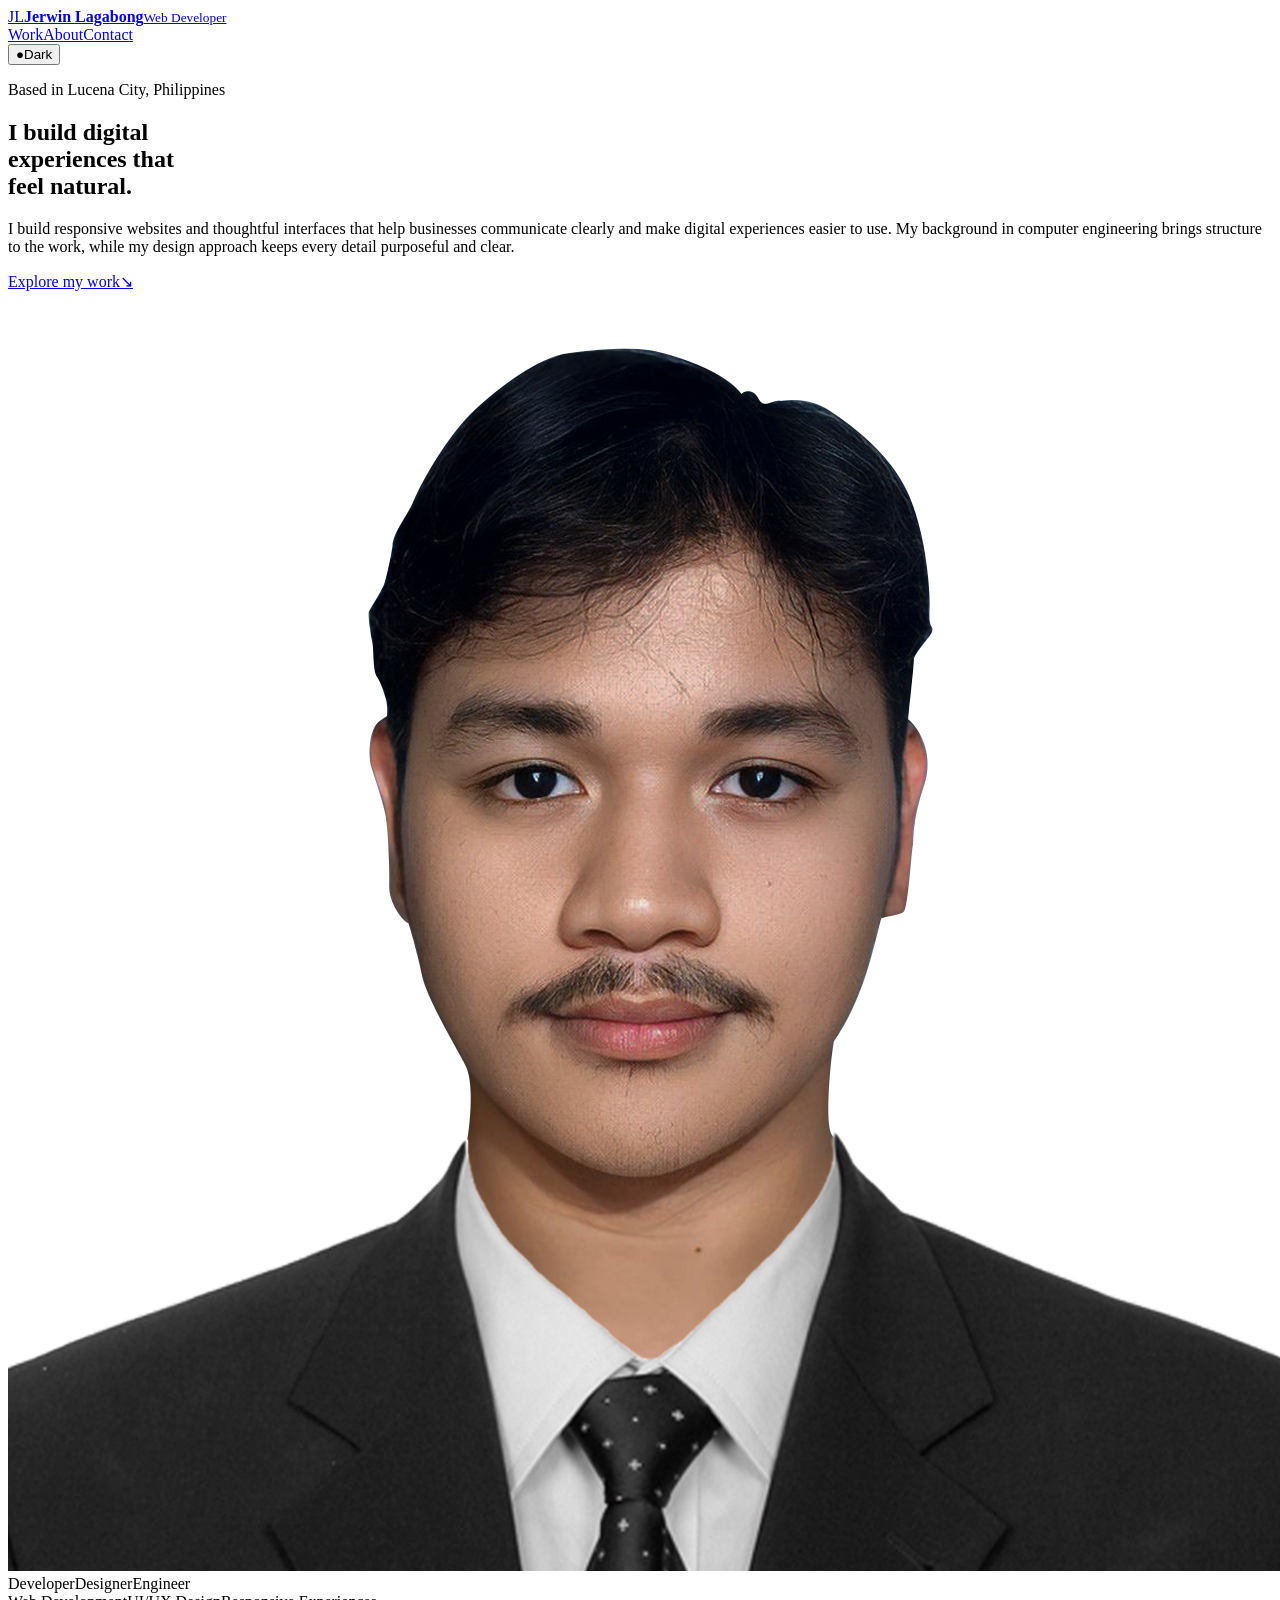
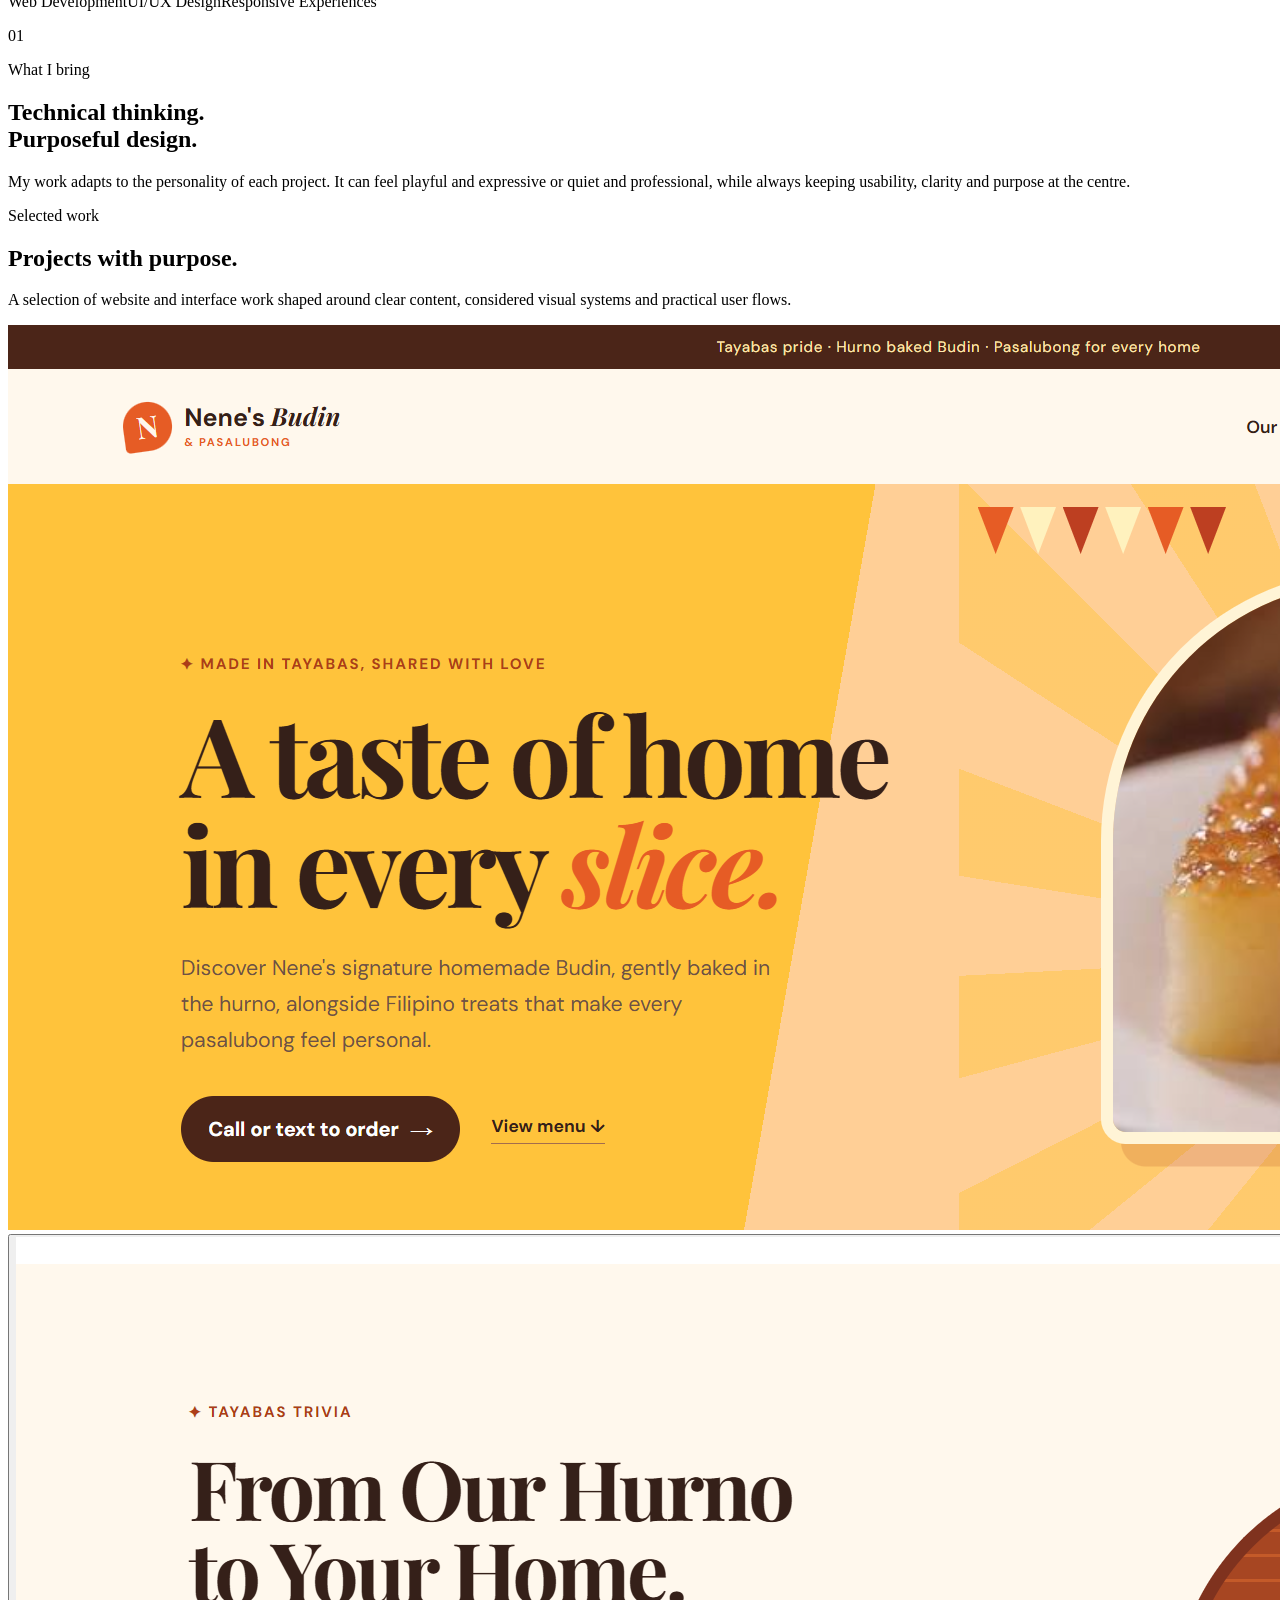
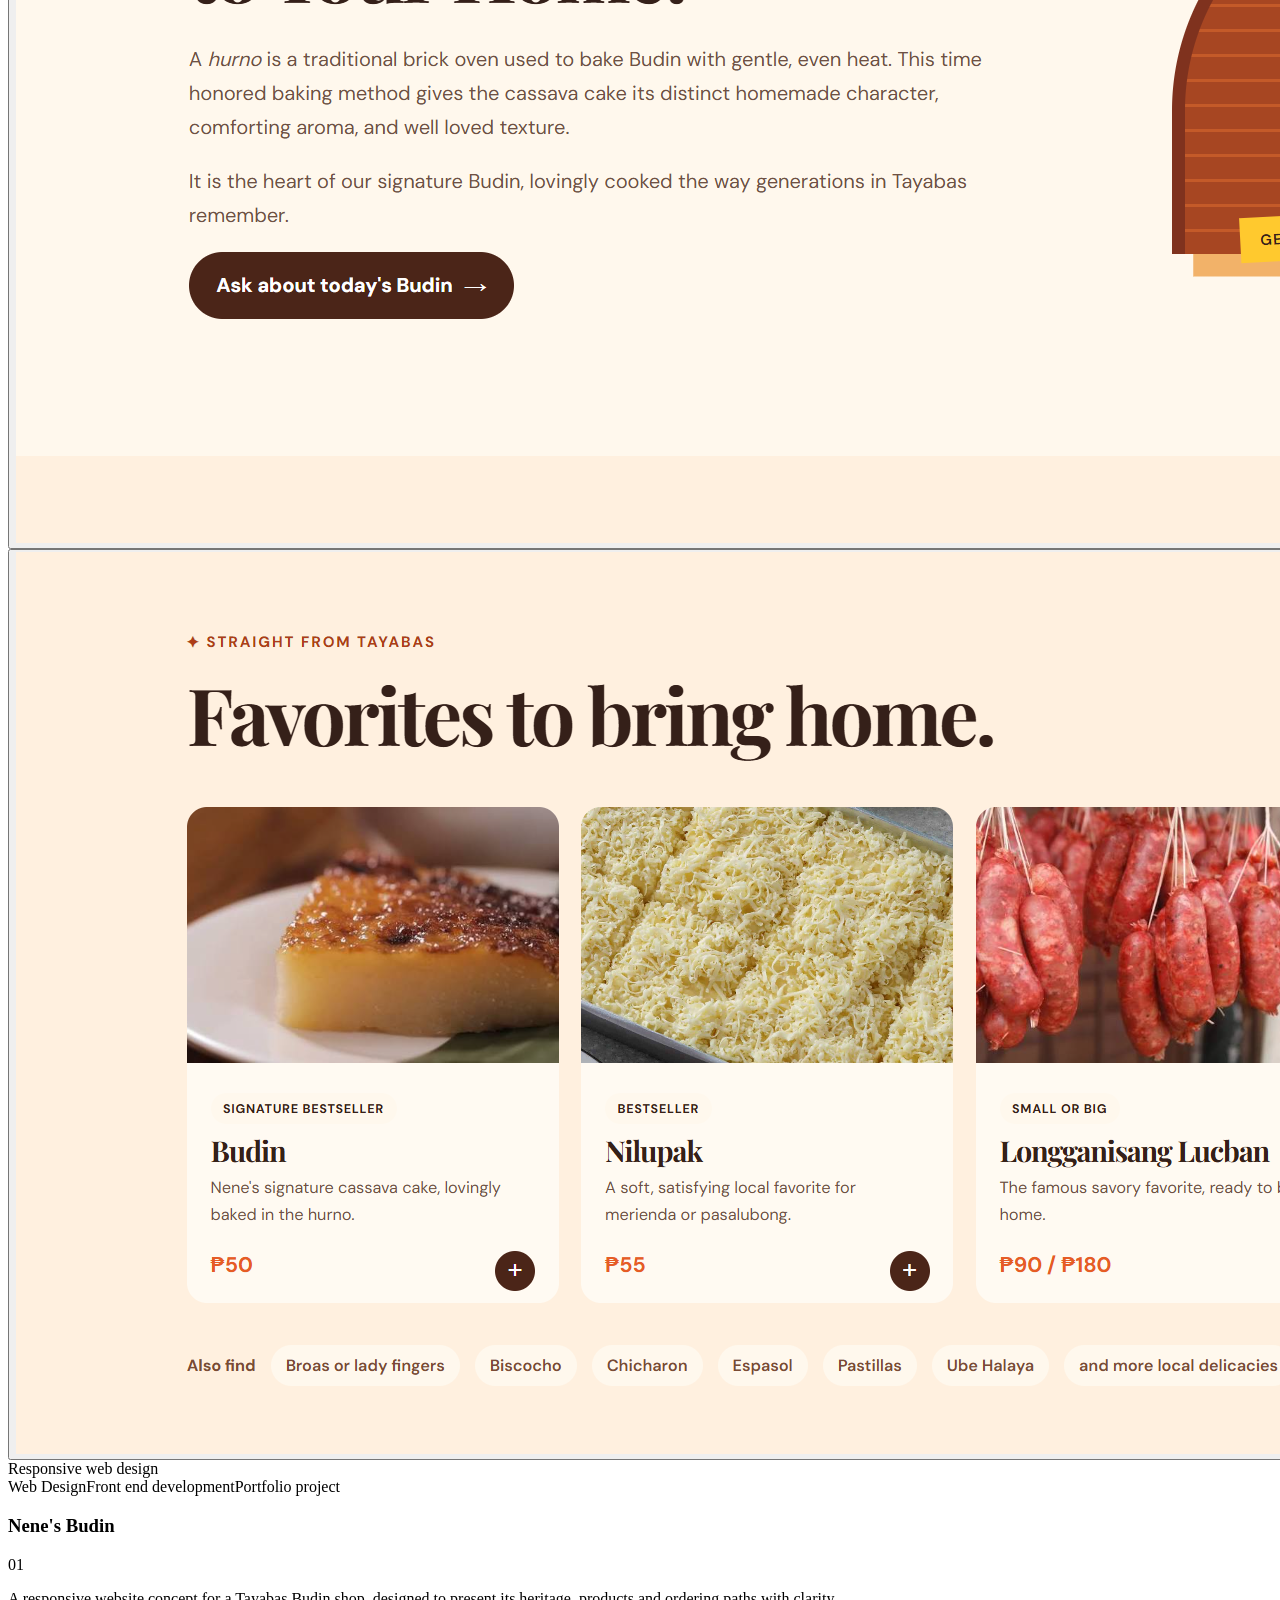
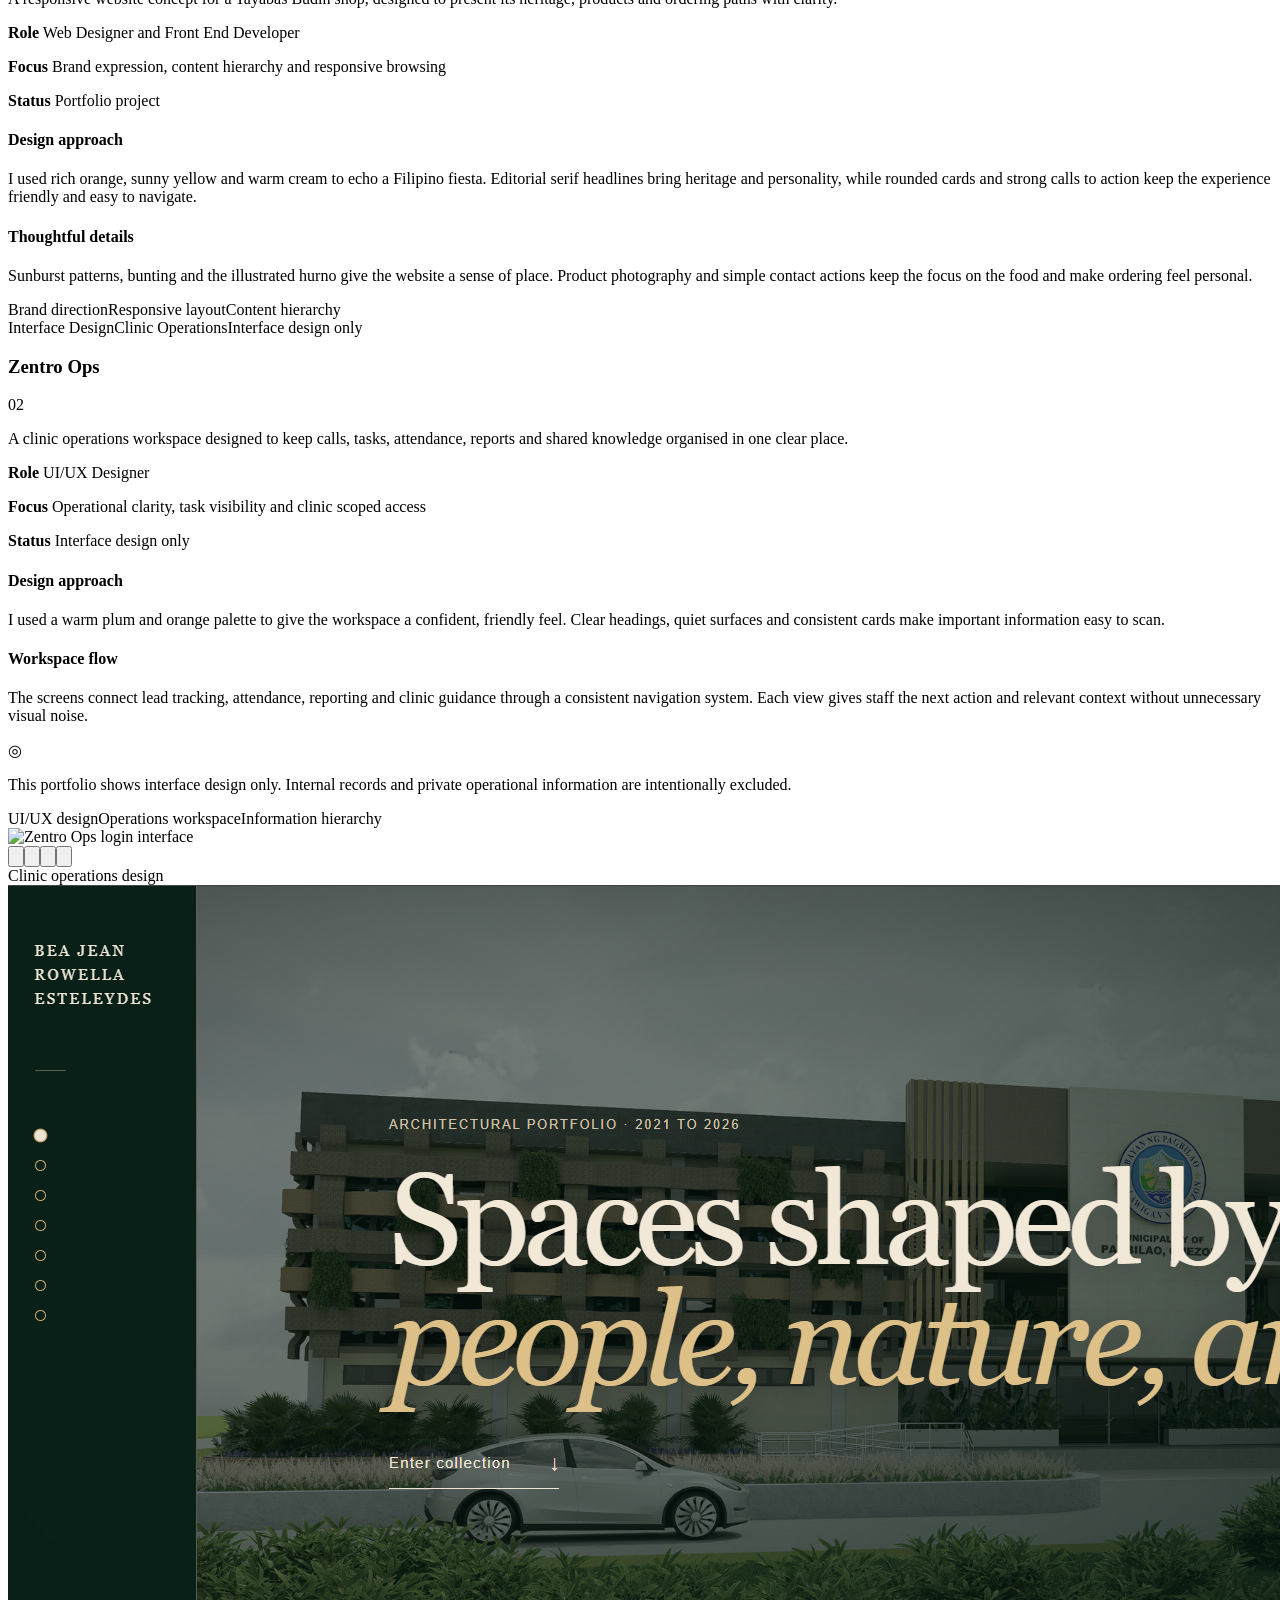
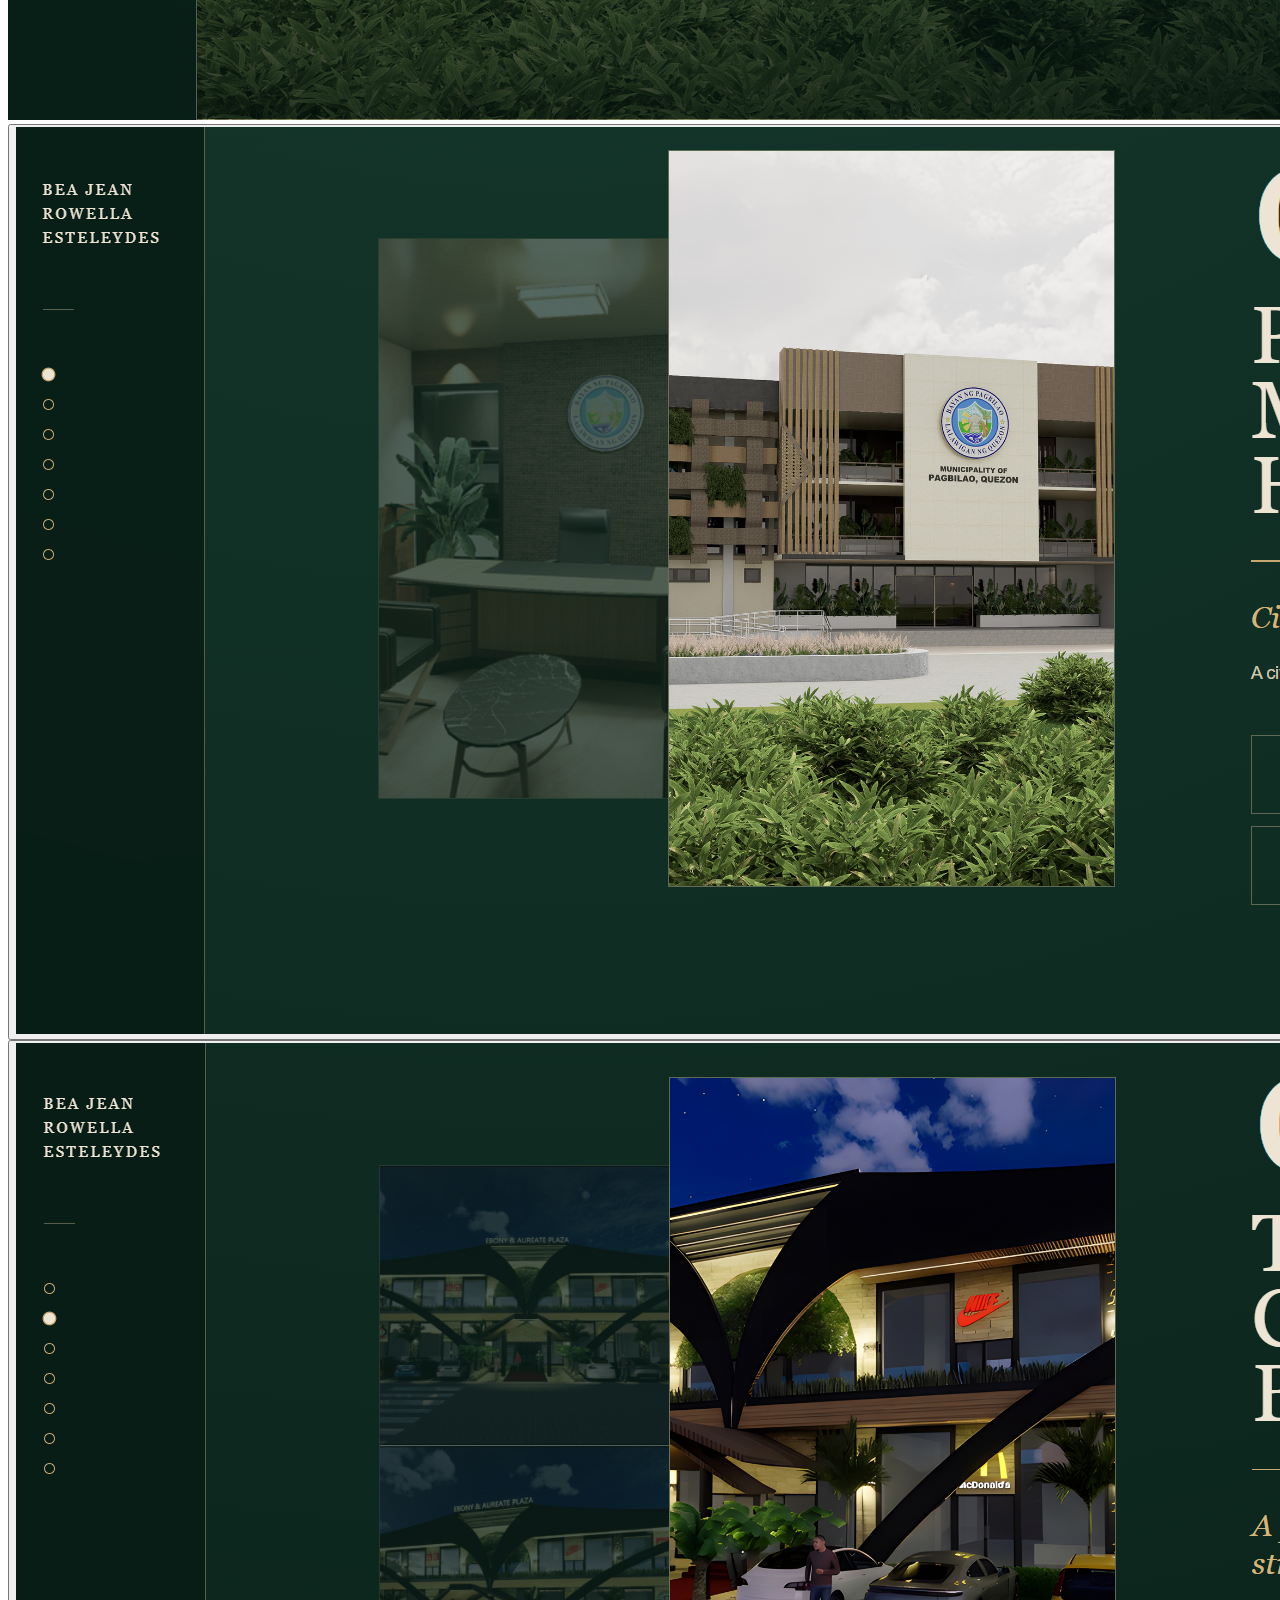
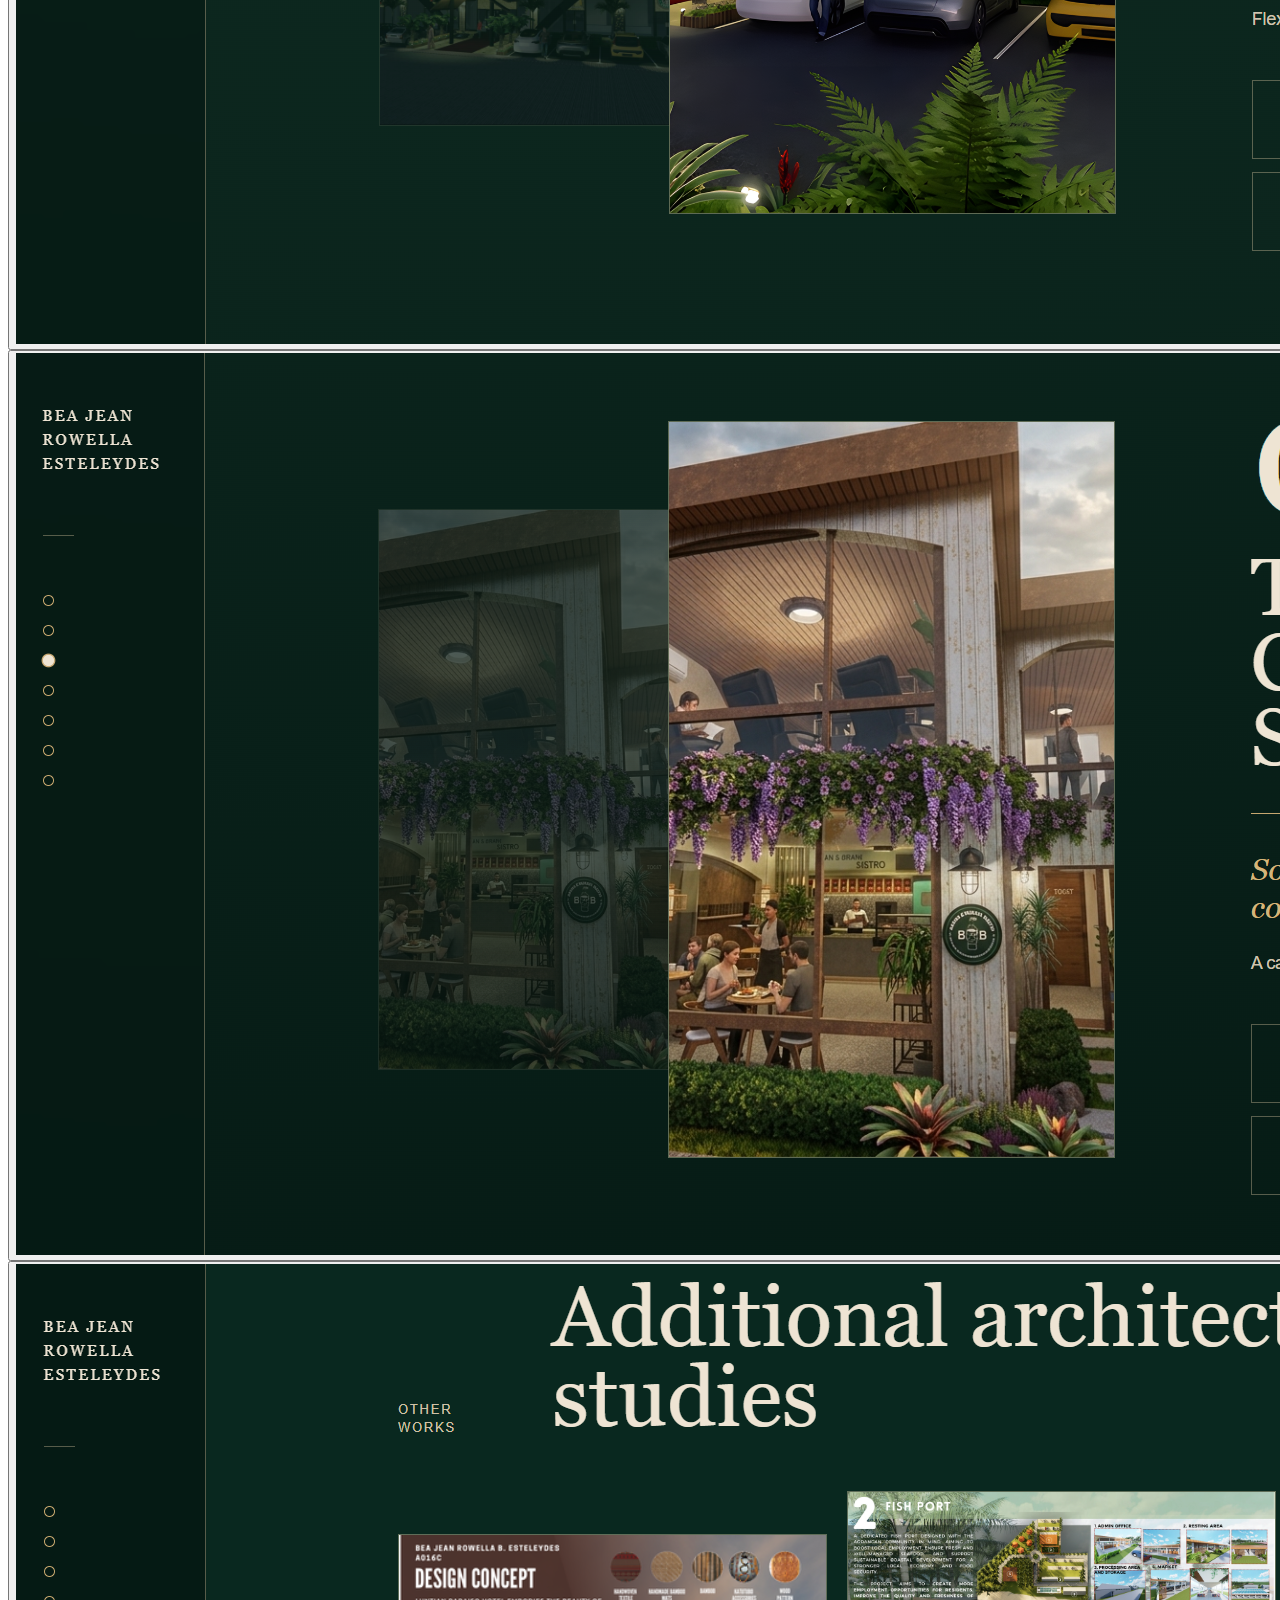
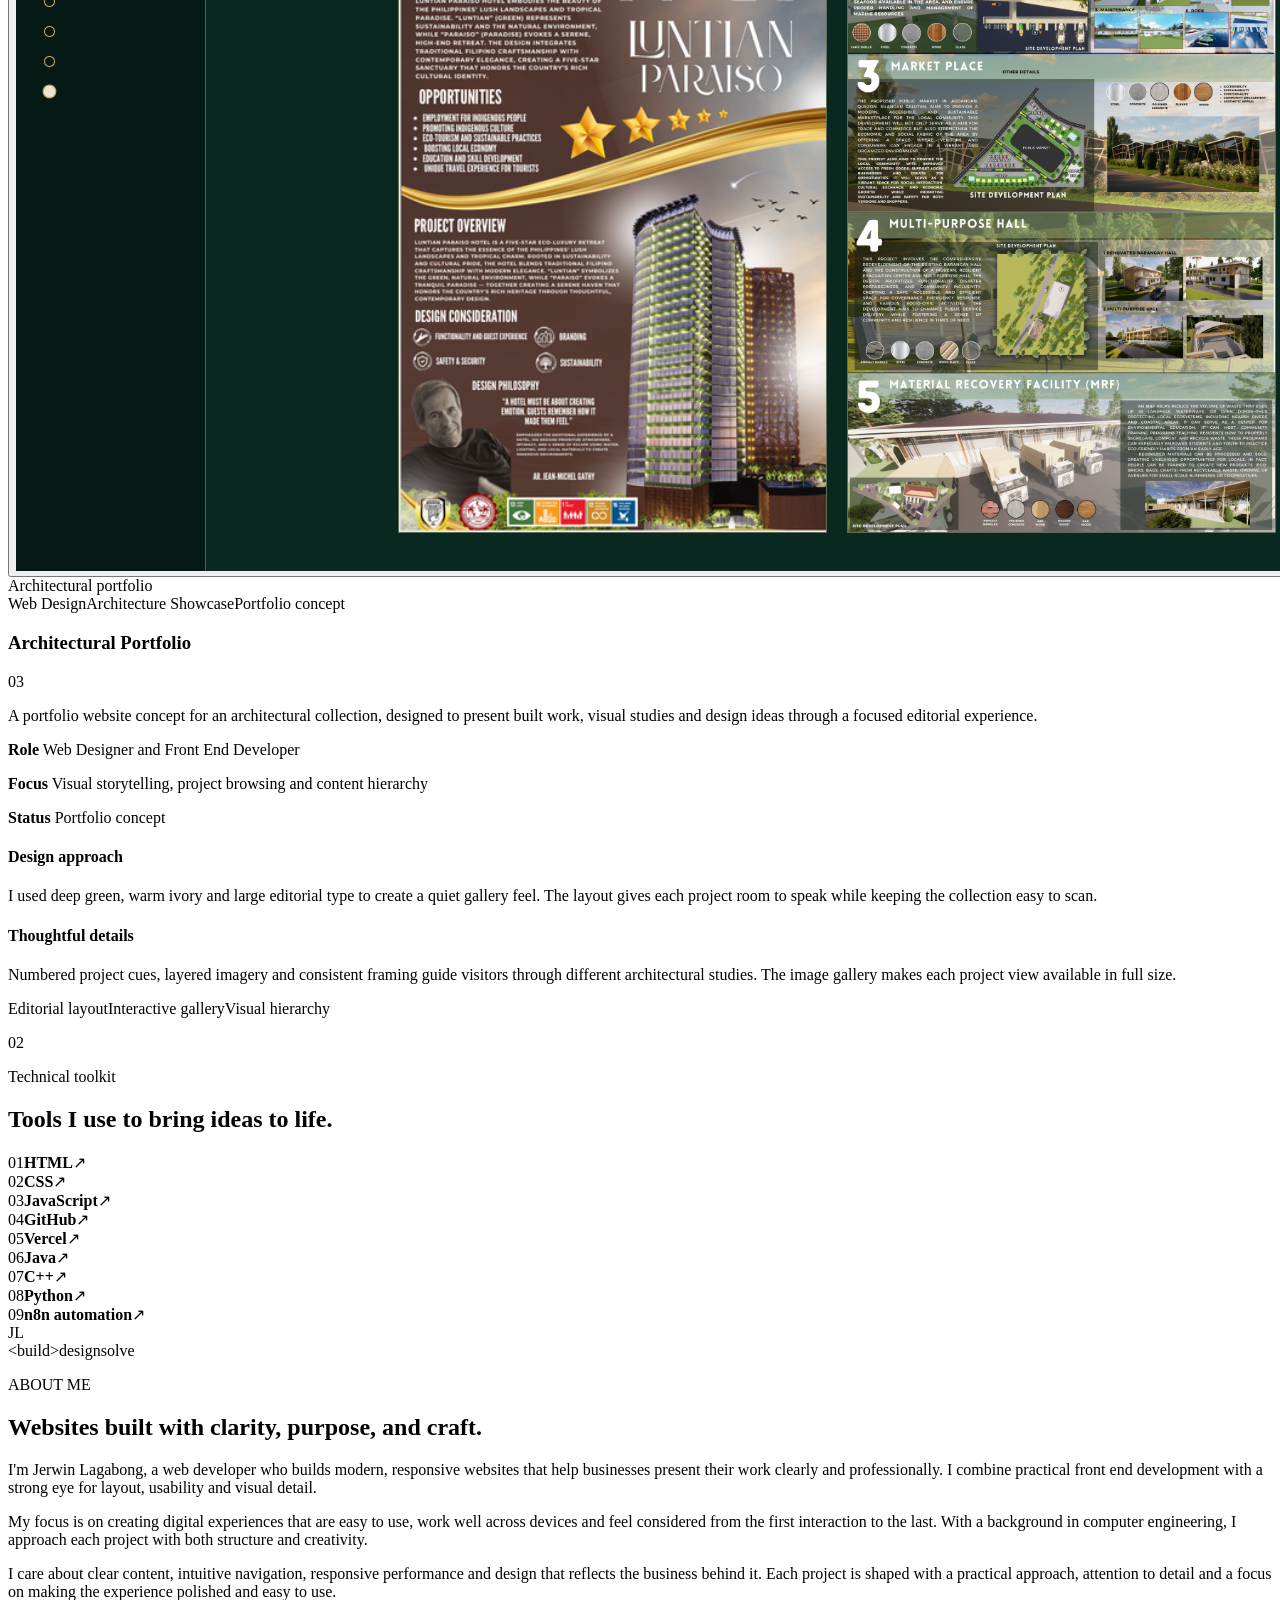
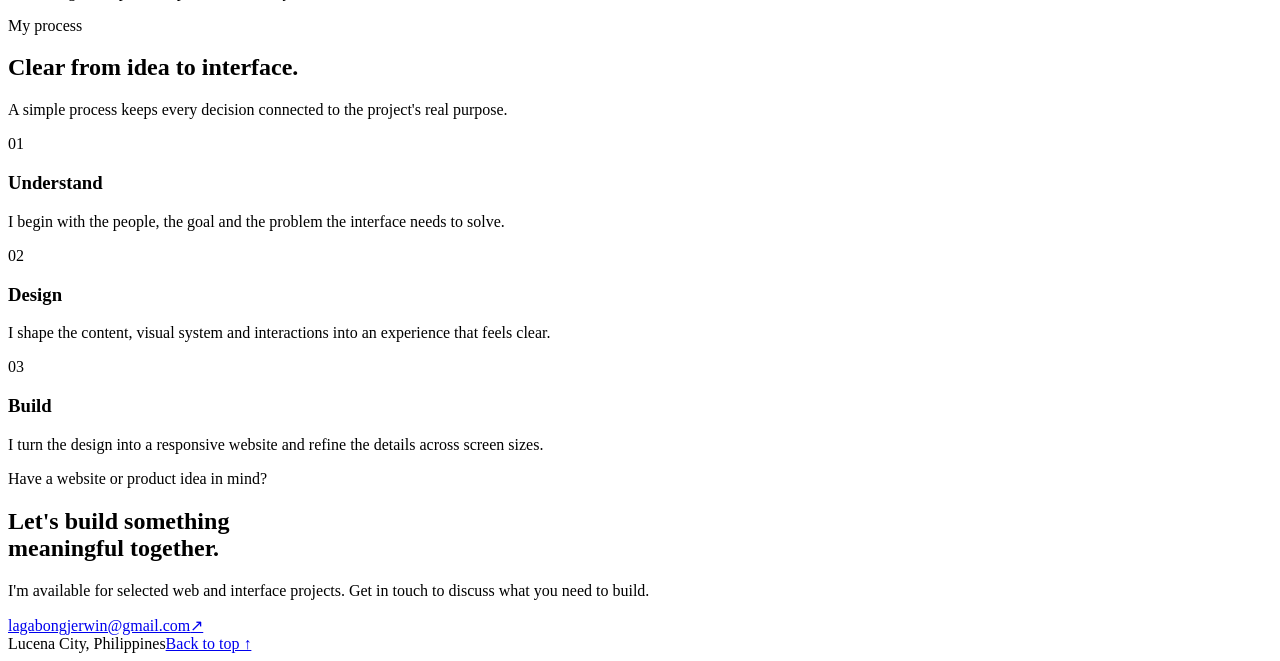
==== commit 75d19c95: "Replace CallFlow with Zentro Ops" ====
--- a/index.html
+++ b/index.html
@@ -1 +1 @@
-<!DOCTYPE html><html lang="en"><head><meta charSet="utf-8"/><meta name="viewport" content="width=device-width, initial-scale=1"/><link rel="preload" as="image" href="assets/jerwin-lagabong.jpg"/><link rel="preload" as="image" href="assets/nenes-budin-home.png"/><link rel="preload" as="image" href="assets/nenes-budin-hurno.png"/><link rel="preload" as="image" href="assets/nenes-budin-menu.png"/><link rel="preload" as="image" href="assets/callflow-login.png"/><link rel="preload" as="image" href="assets/callflow-dashboard-sanitized.png"/><link rel="preload" as="image" href="assets/callflow-lead-task-tracker.png"/><link rel="preload" as="image" href="assets/callflow-attendance.png"/><link rel="preload" as="image" href="assets/architecture-portfolio-hero.png"/><link rel="preload" as="image" href="assets/architecture-portfolio-municipal-hall.png"/><link rel="stylesheet" href="/jerwin-lagabong-portfolio/_next/static/chunks/0p5p7ft42qep4.css" data-precedence="next"/><link rel="preload" as="script" fetchPriority="low" href="/jerwin-lagabong-portfolio/_next/static/chunks/0ht900cau6_ur.js"/><script src="/jerwin-lagabong-portfolio/_next/static/chunks/00-j.i~~fb-p0.js" async=""></script><script src="/jerwin-lagabong-portfolio/_next/static/chunks/07lhk_q6pmm3r.js" async=""></script><script src="/jerwin-lagabong-portfolio/_next/static/chunks/turbopack-0hz9s39nc4xc_.js" async=""></script><script src="/jerwin-lagabong-portfolio/_next/static/chunks/0dbhjjzl8qfwv.js" async=""></script><script src="/jerwin-lagabong-portfolio/_next/static/chunks/0r4e88rkd6njg.js" async=""></script><link rel="preload" as="image" href="assets/architecture-portfolio-commercial-building.png"/><link rel="preload" as="image" href="assets/architecture-portfolio-cafe-study-hub.png"/><link rel="preload" as="image" href="assets/architecture-portfolio-studies.png"/><title>Jerwin Lagabong | Web Developer</title><meta name="description" content="Portfolio of Jerwin Lagabong, a Web Developer, UI/UX Designer and Computer Engineer based in Lucena City, Philippines."/><meta name="keywords" content="Jerwin Lagabong,Web Developer,UI UX Designer,Computer Engineer,Lucena City"/><meta property="og:title" content="Jerwin Lagabong | Web Developer"/><meta property="og:description" content="Thoughtful web development and UI/UX design with a strong engineering foundation."/><meta property="og:type" content="website"/><meta name="twitter:card" content="summary_large_image"/><meta name="twitter:title" content="Jerwin Lagabong | Web Developer"/><meta name="twitter:description" content="Thoughtful web development and UI/UX design with a strong engineering foundation."/><script src="/jerwin-lagabong-portfolio/_next/static/chunks/03~yq9q893hmn.js" noModule=""></script></head><body><div hidden=""><!--$--><!--/$--></div><main><header class="site-header"><a class="brand" href="#top" aria-label="Jerwin Lagabong home"><span class="brand-mark">JL</span><span class="brand-copy"><strong>Jerwin Lagabong</strong><small>Web Developer</small></span></a><nav aria-label="Main navigation"><a href="#work">Work</a><a href="#about">About</a><a href="#contact">Contact</a></nav><button class="theme-toggle" type="button" aria-label="Switch to dark theme"><span aria-hidden="true">●</span><span>Dark</span></button></header><section class="hero" id="top"><div class="hero-grid" aria-hidden="true"></div><div class="hero-copy" data-reveal="true"><p class="eyebrow"><span class="status-dot"></span>Based in Lucena City, Philippines</p><h1>I build digital<br/>experiences that<br/><span>feel natural.</span></h1><p class="hero-intro">I build responsive websites and thoughtful interfaces that help businesses communicate clearly and make digital experiences easier to use. My background in computer engineering brings structure to the work, while my design approach keeps every detail purposeful and clear.</p><div class="hero-actions"><a class="button button-primary" href="#work">Explore my work<span aria-hidden="true">↘</span></a></div></div><div class="hero-portrait" data-reveal="true"><div class="portrait-frame"><img src="assets/jerwin-lagabong.jpg" alt="Jerwin Lagabong in professional attire"/></div><div class="portrait-note"><span>Developer</span><span>Designer</span><span>Engineer</span></div></div><div class="hero-footer" aria-label="Primary disciplines"><span>Web Development</span><span>UI/UX Design</span><span>Responsive Experiences</span></div></section><section class="statement"><p class="section-number">01</p><div data-reveal="true"><p class="eyebrow">What I bring</p><h2>Technical thinking.<br/>Purposeful design.</h2></div><p class="statement-copy" data-reveal="true">My work adapts to the personality of each project. It can feel playful and expressive or quiet and professional, while always keeping usability, clarity and purpose at the centre.</p></section><section class="work-section" id="work"><div class="section-heading" data-reveal="true"><div><p class="eyebrow">Selected work</p><h2>Projects with purpose.</h2></div><p>A selection of website and interface work shaped around clear content, considered visual systems and practical user flows.</p></div><article class="project project-budin" data-reveal="true"><div class="project-visual project-visual-budin"><img class="project-main-image" src="assets/nenes-budin-home.png" alt="Nene&#x27;s Budin website home page"/><div class="project-detail-images"><button class="project-thumbnail" type="button" aria-label="Show Nene&#x27;s Budin hurno story section"><img src="assets/nenes-budin-hurno.png" alt=""/></button><button class="project-thumbnail" type="button" aria-label="Show Nene&#x27;s Budin menu section"><img src="assets/nenes-budin-menu.png" alt=""/></button></div><span class="project-visual-label">Responsive web design</span></div><div class="project-content"><div class="project-meta"><span>Web Design</span><span>Front end development</span><span>Portfolio project</span></div><div class="project-title-row"><h3>Nene&#x27;s Budin</h3><span class="project-number">01</span></div><p class="project-summary">A responsive website concept for a Tayabas Budin shop, designed to present its heritage, products and ordering paths with clarity.</p><div class="project-facts" aria-label="Project details"><p><strong>Role</strong> Web Designer and Front End Developer</p><p><strong>Focus</strong> Brand expression, content hierarchy and responsive browsing</p><p><strong>Status</strong> Portfolio project</p></div><div class="project-notes"><div><h4>Design approach</h4><p>I used rich orange, sunny yellow and warm cream to echo a Filipino fiesta. Editorial serif headlines bring heritage and personality, while rounded cards and strong calls to action keep the experience friendly and easy to navigate.</p></div><div><h4>Thoughtful details</h4><p>Sunburst patterns, bunting and the illustrated hurno give the website a sense of place. Product photography and simple contact actions keep the focus on the food and make ordering feel personal.</p></div></div><div class="project-tags" aria-label="Project methods"><span>Brand direction</span><span>Responsive layout</span><span>Content hierarchy</span></div></div></article><article class="project project-callflow" data-reveal="true"><div class="project-content"><div class="project-meta"><span>Interface Design</span><span>Operations System</span><span>Interface design only</span></div><div class="project-title-row"><h3>CallFlow Dental</h3><span class="project-number">02</span></div><p class="project-summary">An interface design for a customer service workspace that brings call handling, follow ups and booking outcomes into a clear operational flow.</p><div class="project-facts" aria-label="Project details"><p><strong>Role</strong> UI/UX Designer</p><p><strong>Focus</strong> Information hierarchy, task visibility and privacy aware interface design</p><p><strong>Status</strong> Interface design only</p></div><div class="project-notes"><div><h4>Design approach</h4><p>I created a modern and user friendly interface using a calm teal palette, clear labels and consistent spacing. The information hierarchy helps users scan priorities and status changes quickly during a busy workday.</p></div><div><h4>System thinking</h4><p>The concept organises task tracking, booking outcomes, attendance, reports and end of day records into one consistent system. Large status cards and focused navigation reduce visual noise and make the next action easier to find.</p></div></div><div class="privacy-note"><span aria-hidden="true">◎</span><p>This portfolio shows interface design only. Internal records and private operational information are intentionally excluded.</p></div><div class="project-tags" aria-label="Project methods"><span>UI/UX design</span><span>Dashboard system</span><span>Privacy aware design</span></div></div><div class="project-visual project-visual-callflow"><img class="callflow-main-image" src="assets/callflow-login.png" alt="CallFlow login interface"/><div class="callflow-detail-images"><button class="callflow-thumbnail" type="button" aria-label="Show Privacy safe preview of the CallFlow dashboard interface"><img src="assets/callflow-dashboard-sanitized.png" alt=""/></button><button class="callflow-thumbnail" type="button" aria-label="Show CallFlow lead and task tracker interface"><img src="assets/callflow-lead-task-tracker.png" alt=""/></button><button class="callflow-thumbnail" type="button" aria-label="Show CallFlow attendance interface"><img src="assets/callflow-attendance.png" alt=""/></button></div><span class="project-visual-label">Product interface design</span></div></article><article class="project project-architecture" data-reveal="true"><div class="project-visual project-visual-architecture"><img class="project-main-image" src="assets/architecture-portfolio-hero.png" alt="Architectural portfolio home page"/><div class="project-detail-images"><button class="project-thumbnail" type="button" aria-label="Show Pagbilao Municipal Hall project page"><img src="assets/architecture-portfolio-municipal-hall.png" alt=""/></button><button class="project-thumbnail" type="button" aria-label="Show Two storey commercial building project page"><img src="assets/architecture-portfolio-commercial-building.png" alt=""/></button><button class="project-thumbnail" type="button" aria-label="Show Cafe and study hub project page"><img src="assets/architecture-portfolio-cafe-study-hub.png" alt=""/></button><button class="project-thumbnail" type="button" aria-label="Show Additional architectural studies page"><img src="assets/architecture-portfolio-studies.png" alt=""/></button></div><span class="project-visual-label">Architectural portfolio</span></div><div class="project-content"><div class="project-meta"><span>Web Design</span><span>Architecture Showcase</span><span>Portfolio concept</span></div><div class="project-title-row"><h3>Architectural Portfolio</h3><span class="project-number">03</span></div><p class="project-summary">A portfolio website concept for an architectural collection, designed to present built work, visual studies and design ideas through a focused editorial experience.</p><div class="project-facts" aria-label="Project details"><p><strong>Role</strong> Web Designer and Front End Developer</p><p><strong>Focus</strong> Visual storytelling, project browsing and content hierarchy</p><p><strong>Status</strong> Portfolio concept</p></div><div class="project-notes"><div><h4>Design approach</h4><p>I used deep green, warm ivory and large editorial type to create a quiet gallery feel. The layout gives each project room to speak while keeping the collection easy to scan.</p></div><div><h4>Thoughtful details</h4><p>Numbered project cues, layered imagery and consistent framing guide visitors through different architectural studies. The image gallery makes each project view available in full size.</p></div></div><div class="project-tags" aria-label="Project methods"><span>Editorial layout</span><span>Interactive gallery</span><span>Visual hierarchy</span></div></div></article></section><section class="skills-section" aria-labelledby="skills-title"><div class="skills-heading"><p class="section-number">02</p><div data-reveal="true"><p class="eyebrow">Technical toolkit</p><h2 id="skills-title">Tools I use to bring ideas to life.</h2></div></div><div class="skills-list" data-reveal="true"><div class="skill-row"><span>01</span><strong>HTML</strong><span aria-hidden="true">↗</span></div><div class="skill-row"><span>02</span><strong>CSS</strong><span aria-hidden="true">↗</span></div><div class="skill-row"><span>03</span><strong>JavaScript</strong><span aria-hidden="true">↗</span></div><div class="skill-row"><span>04</span><strong>GitHub</strong><span aria-hidden="true">↗</span></div><div class="skill-row"><span>05</span><strong>Vercel</strong><span aria-hidden="true">↗</span></div><div class="skill-row"><span>06</span><strong>Java</strong><span aria-hidden="true">↗</span></div><div class="skill-row"><span>07</span><strong>C++</strong><span aria-hidden="true">↗</span></div><div class="skill-row"><span>08</span><strong>Python</strong><span aria-hidden="true">↗</span></div><div class="skill-row"><span>09</span><strong>n8n automation</strong><span aria-hidden="true">↗</span></div></div></section><section class="about-section" id="about"><div class="about-visual" data-reveal="true"><div class="about-monogram">JL</div><div class="about-code" aria-hidden="true"><span>&lt;build&gt;</span><span>design</span><span>solve</span></div></div><div class="about-copy" data-reveal="true"><p class="eyebrow">ABOUT ME</p><h2>Websites built with clarity, purpose, and craft.</h2><p class="about-lead">I&#x27;m Jerwin Lagabong, a web developer who builds modern, responsive websites that help businesses present their work clearly and professionally. I combine practical front end development with a strong eye for layout, usability and visual detail.</p><p>My focus is on creating digital experiences that are easy to use, work well across devices and feel considered from the first interaction to the last. With a background in computer engineering, I approach each project with both structure and creativity.</p><p>I care about clear content, intuitive navigation, responsive performance and design that reflects the business behind it. Each project is shaped with a practical approach, attention to detail and a focus on making the experience polished and easy to use.</p></div></section><section class="process-section"><div class="section-heading" data-reveal="true"><div><p class="eyebrow">My process</p><h2>Clear from idea to interface.</h2></div><p>A simple process keeps every decision connected to the project&#x27;s real purpose.</p></div><div class="process-grid"><article data-reveal="true"><span>01</span><h3>Understand</h3><p>I begin with the people, the goal and the problem the interface needs to solve.</p></article><article data-reveal="true"><span>02</span><h3>Design</h3><p>I shape the content, visual system and interactions into an experience that feels clear.</p></article><article data-reveal="true"><span>03</span><h3>Build</h3><p>I turn the design into a responsive website and refine the details across screen sizes.</p></article></div></section><section class="contact-section" id="contact"><div class="contact-grid" aria-hidden="true"></div><p class="eyebrow">Have a website or product idea in mind?</p><h2>Let&#x27;s build something<br/>meaningful together.</h2><p class="contact-intro">I&#x27;m available for selected web and interface projects. Get in touch to discuss what you need to build.</p><a class="contact-email" href="mailto:lagabongjerwin@gmail.com">lagabongjerwin@gmail.com<span aria-hidden="true">↗</span></a><div class="contact-footer"><span>Lucena City, Philippines</span><a href="#top">Back to top ↑</a></div></section></main><!--$--><!--/$--><script src="/jerwin-lagabong-portfolio/_next/static/chunks/0ht900cau6_ur.js" id="_R_" async=""></script><script>(self.__next_f=self.__next_f||[]).push([0])</script><script>self.__next_f.push([1,"1:\"$Sreact.fragment\"\n2:I[39756,[\"/jerwin-lagabong-portfolio/_next/static/chunks/0dbhjjzl8qfwv.js\"],\"default\"]\n3:I[37457,[\"/jerwin-lagabong-portfolio/_next/static/chunks/0dbhjjzl8qfwv.js\"],\"default\"]\n4:I[47257,[\"/jerwin-lagabong-portfolio/_next/static/chunks/0dbhjjzl8qfwv.js\"],\"ClientPageRoot\"]\n5:I[31713,[\"/jerwin-lagabong-portfolio/_next/static/chunks/0dbhjjzl8qfwv.js\",\"/jerwin-lagabong-portfolio/_next/static/chunks/0r4e88rkd6njg.js\"],\"default\"]\n8:I[97367,[\"/jerwin-lagabong-portfolio/_next/static/chunks/0dbhjjzl8qfwv.js\"],\"OutletBoundary\"]\n9:\"$Sreact.suspense\"\nb:I[97367,[\"/jerwin-lagabong-portfolio/_next/static/chunks/0dbhjjzl8qfwv.js\"],\"ViewportBoundary\"]\nd:I[97367,[\"/jerwin-lagabong-portfolio/_next/static/chunks/0dbhjjzl8qfwv.js\"],\"MetadataBoundary\"]\nf:I[68027,[\"/jerwin-lagabong-portfolio/_next/static/chunks/0dbhjjzl8qfwv.js\"],\"default\",1]\n:HL[\"/jerwin-lagabong-portfolio/_next/static/chunks/0p5p7ft42qep4.css\",\"style\"]\n"])</script><script>self.__next_f.push([1,"0:{\"P\":null,\"c\":[\"\",\"\"],\"q\":\"\",\"i\":false,\"f\":[[[\"\",{\"children\":[\"__PAGE__\",{}]},\"$undefined\",\"$undefined\",16],[[\"$\",\"$1\",\"c\",{\"children\":[[[\"$\",\"link\",\"0\",{\"rel\":\"stylesheet\",\"href\":\"/jerwin-lagabong-portfolio/_next/static/chunks/0p5p7ft42qep4.css\",\"precedence\":\"next\",\"crossOrigin\":\"$undefined\",\"nonce\":\"$undefined\"}],[\"$\",\"script\",\"script-0\",{\"src\":\"/jerwin-lagabong-portfolio/_next/static/chunks/0dbhjjzl8qfwv.js\",\"async\":true,\"nonce\":\"$undefined\"}]],[\"$\",\"html\",null,{\"lang\":\"en\",\"suppressHydrationWarning\":true,\"children\":[\"$\",\"body\",null,{\"children\":[\"$\",\"$L2\",null,{\"parallelRouterKey\":\"children\",\"error\":\"$undefined\",\"errorStyles\":\"$undefined\",\"errorScripts\":\"$undefined\",\"template\":[\"$\",\"$L3\",null,{}],\"templateStyles\":\"$undefined\",\"templateScripts\":\"$undefined\",\"notFound\":[[[\"$\",\"title\",null,{\"children\":\"404: This page could not be found.\"}],[\"$\",\"div\",null,{\"style\":{\"fontFamily\":\"system-ui,\\\"Segoe UI\\\",Roboto,Helvetica,Arial,sans-serif,\\\"Apple Color Emoji\\\",\\\"Segoe UI Emoji\\\"\",\"height\":\"100vh\",\"textAlign\":\"center\",\"display\":\"flex\",\"flexDirection\":\"column\",\"alignItems\":\"center\",\"justifyContent\":\"center\"},\"children\":[\"$\",\"div\",null,{\"children\":[[\"$\",\"style\",null,{\"dangerouslySetInnerHTML\":{\"__html\":\"body{color:#000;background:#fff;margin:0}.next-error-h1{border-right:1px solid rgba(0,0,0,.3)}@media (prefers-color-scheme:dark){body{color:#fff;background:#000}.next-error-h1{border-right:1px solid rgba(255,255,255,.3)}}\"}}],[\"$\",\"h1\",null,{\"className\":\"next-error-h1\",\"style\":{\"display\":\"inline-block\",\"margin\":\"0 20px 0 0\",\"padding\":\"0 23px 0 0\",\"fontSize\":24,\"fontWeight\":500,\"verticalAlign\":\"top\",\"lineHeight\":\"49px\"},\"children\":404}],[\"$\",\"div\",null,{\"style\":{\"display\":\"inline-block\"},\"children\":[\"$\",\"h2\",null,{\"style\":{\"fontSize\":14,\"fontWeight\":400,\"lineHeight\":\"49px\",\"margin\":0},\"children\":\"This page could not be found.\"}]}]]}]}]],[]],\"forbidden\":\"$undefined\",\"unauthorized\":\"$undefined\"}]}]}]]}],{\"children\":[[\"$\",\"$1\",\"c\",{\"children\":[[\"$\",\"$L4\",null,{\"Component\":\"$5\",\"serverProvidedParams\":{\"searchParams\":{},\"params\":{},\"promises\":[\"$@6\",\"$@7\"]}}],[[\"$\",\"script\",\"script-0\",{\"src\":\"/jerwin-lagabong-portfolio/_next/static/chunks/0r4e88rkd6njg.js\",\"async\":true,\"nonce\":\"$undefined\"}]],[\"$\",\"$L8\",null,{\"children\":[\"$\",\"$9\",null,{\"name\":\"Next.MetadataOutlet\",\"children\":\"$@a\"}]}]]}],{},null,false,null]},null,false,null],[\"$\",\"$1\",\"h\",{\"children\":[null,[\"$\",\"$Lb\",null,{\"children\":\"$Lc\"}],[\"$\",\"div\",null,{\"hidden\":true,\"children\":[\"$\",\"$Ld\",null,{\"children\":[\"$\",\"$9\",null,{\"name\":\"Next.Metadata\",\"children\":\"$Le\"}]}]}],null]}],false]],\"m\":\"$undefined\",\"G\":[\"$f\",[[\"$\",\"link\",\"0\",{\"rel\":\"stylesheet\",\"href\":\"/jerwin-lagabong-portfolio/_next/static/chunks/0p5p7ft42qep4.css\",\"precedence\":\"next\",\"crossOrigin\":\"$undefined\",\"nonce\":\"$undefined\"}]]],\"S\":true,\"h\":null,\"s\":\"$undefined\",\"l\":\"$undefined\",\"p\":\"$undefined\",\"d\":\"$undefined\",\"b\":\"-L7b99Iv6UYP2tKDNecSN\"}\n"])</script><script>self.__next_f.push([1,"6:{}\n7:\"$0:f:0:1:1:children:0:props:children:0:props:serverProvidedParams:params\"\n"])</script><script>self.__next_f.push([1,"c:[[\"$\",\"meta\",\"0\",{\"charSet\":\"utf-8\"}],[\"$\",\"meta\",\"1\",{\"name\":\"viewport\",\"content\":\"width=device-width, initial-scale=1\"}]]\n"])</script><script>self.__next_f.push([1,"a:null\ne:[[\"$\",\"title\",\"0\",{\"children\":\"Jerwin Lagabong | Web Developer\"}],[\"$\",\"meta\",\"1\",{\"name\":\"description\",\"content\":\"Portfolio of Jerwin Lagabong, a Web Developer, UI/UX Designer and Computer Engineer based in Lucena City, Philippines.\"}],[\"$\",\"meta\",\"2\",{\"name\":\"keywords\",\"content\":\"Jerwin Lagabong,Web Developer,UI UX Designer,Computer Engineer,Lucena City\"}],[\"$\",\"meta\",\"3\",{\"property\":\"og:title\",\"content\":\"Jerwin Lagabong | Web Developer\"}],[\"$\",\"meta\",\"4\",{\"property\":\"og:description\",\"content\":\"Thoughtful web development and UI/UX design with a strong engineering foundation.\"}],[\"$\",\"meta\",\"5\",{\"property\":\"og:type\",\"content\":\"website\"}],[\"$\",\"meta\",\"6\",{\"name\":\"twitter:card\",\"content\":\"summary_large_image\"}],[\"$\",\"meta\",\"7\",{\"name\":\"twitter:title\",\"content\":\"Jerwin Lagabong | Web Developer\"}],[\"$\",\"meta\",\"8\",{\"name\":\"twitter:description\",\"content\":\"Thoughtful web development and UI/UX design with a strong engineering foundation.\"}]]\n"])</script></body></html>+<!DOCTYPE html><html lang="en"><head><meta charSet="utf-8"/><meta name="viewport" content="width=device-width, initial-scale=1"/><link rel="preload" as="image" href="assets/jerwin-lagabong.jpg"/><link rel="preload" as="image" href="assets/nenes-budin-home.png"/><link rel="preload" as="image" href="assets/nenes-budin-hurno.png"/><link rel="preload" as="image" href="assets/nenes-budin-menu.png"/><link rel="preload" as="image" href="assets/zentro-login.png"/><link rel="preload" as="image" href="assets/zentro-dashboard.png"/><link rel="preload" as="image" href="assets/zentro-tracker.png"/><link rel="preload" as="image" href="assets/zentro-attendance.png"/><link rel="preload" as="image" href="assets/zentro-reports.png"/><link rel="preload" as="image" href="assets/architecture-portfolio-hero.png"/><link rel="stylesheet" href="/jerwin-lagabong-portfolio/_next/static/chunks/09uc8wo5h26k8.css" data-precedence="next"/><link rel="preload" as="script" fetchPriority="low" href="/jerwin-lagabong-portfolio/_next/static/chunks/0ht900cau6_ur.js"/><script src="/jerwin-lagabong-portfolio/_next/static/chunks/00-j.i~~fb-p0.js" async=""></script><script src="/jerwin-lagabong-portfolio/_next/static/chunks/07lhk_q6pmm3r.js" async=""></script><script src="/jerwin-lagabong-portfolio/_next/static/chunks/turbopack-0hz9s39nc4xc_.js" async=""></script><script src="/jerwin-lagabong-portfolio/_next/static/chunks/0dbhjjzl8qfwv.js" async=""></script><script src="/jerwin-lagabong-portfolio/_next/static/chunks/0ej7w7598pk~8.js" async=""></script><link rel="preload" as="image" href="assets/architecture-portfolio-municipal-hall.png"/><link rel="preload" as="image" href="assets/architecture-portfolio-commercial-building.png"/><link rel="preload" as="image" href="assets/architecture-portfolio-cafe-study-hub.png"/><link rel="preload" as="image" href="assets/architecture-portfolio-studies.png"/><title>Jerwin Lagabong | Web Developer</title><meta name="description" content="Portfolio of Jerwin Lagabong, a Web Developer, UI/UX Designer and Computer Engineer based in Lucena City, Philippines."/><meta name="keywords" content="Jerwin Lagabong,Web Developer,UI UX Designer,Computer Engineer,Lucena City"/><meta property="og:title" content="Jerwin Lagabong | Web Developer"/><meta property="og:description" content="Thoughtful web development and UI/UX design with a strong engineering foundation."/><meta property="og:type" content="website"/><meta name="twitter:card" content="summary_large_image"/><meta name="twitter:title" content="Jerwin Lagabong | Web Developer"/><meta name="twitter:description" content="Thoughtful web development and UI/UX design with a strong engineering foundation."/><script src="/jerwin-lagabong-portfolio/_next/static/chunks/03~yq9q893hmn.js" noModule=""></script></head><body><div hidden=""><!--$--><!--/$--></div><main><header class="site-header"><a class="brand" href="#top" aria-label="Jerwin Lagabong home"><span class="brand-mark">JL</span><span class="brand-copy"><strong>Jerwin Lagabong</strong><small>Web Developer</small></span></a><nav aria-label="Main navigation"><a href="#work">Work</a><a href="#about">About</a><a href="#contact">Contact</a></nav><button class="theme-toggle" type="button" aria-label="Switch to dark theme"><span aria-hidden="true">●</span><span>Dark</span></button></header><section class="hero" id="top"><div class="hero-grid" aria-hidden="true"></div><div class="hero-copy" data-reveal="true"><p class="eyebrow"><span class="status-dot"></span>Based in Lucena City, Philippines</p><h1>I build digital<br/>experiences that<br/><span>feel natural.</span></h1><p class="hero-intro">I build responsive websites and thoughtful interfaces that help businesses communicate clearly and make digital experiences easier to use. My background in computer engineering brings structure to the work, while my design approach keeps every detail purposeful and clear.</p><div class="hero-actions"><a class="button button-primary" href="#work">Explore my work<span aria-hidden="true">↘</span></a></div></div><div class="hero-portrait" data-reveal="true"><div class="portrait-frame"><img src="assets/jerwin-lagabong.jpg" alt="Jerwin Lagabong in professional attire"/></div><div class="portrait-note"><span>Developer</span><span>Designer</span><span>Engineer</span></div></div><div class="hero-footer" aria-label="Primary disciplines"><span>Web Development</span><span>UI/UX Design</span><span>Responsive Experiences</span></div></section><section class="statement"><p class="section-number">01</p><div data-reveal="true"><p class="eyebrow">What I bring</p><h2>Technical thinking.<br/>Purposeful design.</h2></div><p class="statement-copy" data-reveal="true">My work adapts to the personality of each project. It can feel playful and expressive or quiet and professional, while always keeping usability, clarity and purpose at the centre.</p></section><section class="work-section" id="work"><div class="section-heading" data-reveal="true"><div><p class="eyebrow">Selected work</p><h2>Projects with purpose.</h2></div><p>A selection of website and interface work shaped around clear content, considered visual systems and practical user flows.</p></div><article class="project project-budin" data-reveal="true"><div class="project-visual project-visual-budin"><img class="project-main-image" src="assets/nenes-budin-home.png" alt="Nene&#x27;s Budin website home page"/><div class="project-detail-images"><button class="project-thumbnail" type="button" aria-label="Show Nene&#x27;s Budin hurno story section"><img src="assets/nenes-budin-hurno.png" alt=""/></button><button class="project-thumbnail" type="button" aria-label="Show Nene&#x27;s Budin menu section"><img src="assets/nenes-budin-menu.png" alt=""/></button></div><span class="project-visual-label">Responsive web design</span></div><div class="project-content"><div class="project-meta"><span>Web Design</span><span>Front end development</span><span>Portfolio project</span></div><div class="project-title-row"><h3>Nene&#x27;s Budin</h3><span class="project-number">01</span></div><p class="project-summary">A responsive website concept for a Tayabas Budin shop, designed to present its heritage, products and ordering paths with clarity.</p><div class="project-facts" aria-label="Project details"><p><strong>Role</strong> Web Designer and Front End Developer</p><p><strong>Focus</strong> Brand expression, content hierarchy and responsive browsing</p><p><strong>Status</strong> Portfolio project</p></div><div class="project-notes"><div><h4>Design approach</h4><p>I used rich orange, sunny yellow and warm cream to echo a Filipino fiesta. Editorial serif headlines bring heritage and personality, while rounded cards and strong calls to action keep the experience friendly and easy to navigate.</p></div><div><h4>Thoughtful details</h4><p>Sunburst patterns, bunting and the illustrated hurno give the website a sense of place. Product photography and simple contact actions keep the focus on the food and make ordering feel personal.</p></div></div><div class="project-tags" aria-label="Project methods"><span>Brand direction</span><span>Responsive layout</span><span>Content hierarchy</span></div></div></article><article class="project project-zentro" data-reveal="true"><div class="project-content"><div class="project-meta"><span>Interface Design</span><span>Clinic Operations</span><span>Interface design only</span></div><div class="project-title-row"><h3>Zentro Ops</h3><span class="project-number">02</span></div><p class="project-summary">A clinic operations workspace designed to keep calls, tasks, attendance, reports and shared knowledge organised in one clear place.</p><div class="project-facts" aria-label="Project details"><p><strong>Role</strong> UI/UX Designer</p><p><strong>Focus</strong> Operational clarity, task visibility and clinic scoped access</p><p><strong>Status</strong> Interface design only</p></div><div class="project-notes"><div><h4>Design approach</h4><p>I used a warm plum and orange palette to give the workspace a confident, friendly feel. Clear headings, quiet surfaces and consistent cards make important information easy to scan.</p></div><div><h4>Workspace flow</h4><p>The screens connect lead tracking, attendance, reporting and clinic guidance through a consistent navigation system. Each view gives staff the next action and relevant context without unnecessary visual noise.</p></div></div><div class="privacy-note"><span aria-hidden="true">◎</span><p>This portfolio shows interface design only. Internal records and private operational information are intentionally excluded.</p></div><div class="project-tags" aria-label="Project methods"><span>UI/UX design</span><span>Operations workspace</span><span>Information hierarchy</span></div></div><div class="project-visual project-visual-zentro"><img class="zentro-main-image" src="assets/zentro-login.png" alt="Zentro Ops login interface"/><div class="zentro-detail-images"><button class="zentro-thumbnail" type="button" aria-label="Show Zentro Ops dashboard interface"><img src="assets/zentro-dashboard.png" alt=""/></button><button class="zentro-thumbnail" type="button" aria-label="Show Zentro Ops lead and task tracker interface"><img src="assets/zentro-tracker.png" alt=""/></button><button class="zentro-thumbnail" type="button" aria-label="Show Zentro Ops attendance interface"><img src="assets/zentro-attendance.png" alt=""/></button><button class="zentro-thumbnail" type="button" aria-label="Show Zentro Ops reports interface"><img src="assets/zentro-reports.png" alt=""/></button></div><span class="project-visual-label">Clinic operations design</span></div></article><article class="project project-architecture" data-reveal="true"><div class="project-visual project-visual-architecture"><img class="project-main-image" src="assets/architecture-portfolio-hero.png" alt="Architectural portfolio home page"/><div class="project-detail-images"><button class="project-thumbnail" type="button" aria-label="Show Pagbilao Municipal Hall project page"><img src="assets/architecture-portfolio-municipal-hall.png" alt=""/></button><button class="project-thumbnail" type="button" aria-label="Show Two storey commercial building project page"><img src="assets/architecture-portfolio-commercial-building.png" alt=""/></button><button class="project-thumbnail" type="button" aria-label="Show Cafe and study hub project page"><img src="assets/architecture-portfolio-cafe-study-hub.png" alt=""/></button><button class="project-thumbnail" type="button" aria-label="Show Additional architectural studies page"><img src="assets/architecture-portfolio-studies.png" alt=""/></button></div><span class="project-visual-label">Architectural portfolio</span></div><div class="project-content"><div class="project-meta"><span>Web Design</span><span>Architecture Showcase</span><span>Portfolio concept</span></div><div class="project-title-row"><h3>Architectural Portfolio</h3><span class="project-number">03</span></div><p class="project-summary">A portfolio website concept for an architectural collection, designed to present built work, visual studies and design ideas through a focused editorial experience.</p><div class="project-facts" aria-label="Project details"><p><strong>Role</strong> Web Designer and Front End Developer</p><p><strong>Focus</strong> Visual storytelling, project browsing and content hierarchy</p><p><strong>Status</strong> Portfolio concept</p></div><div class="project-notes"><div><h4>Design approach</h4><p>I used deep green, warm ivory and large editorial type to create a quiet gallery feel. The layout gives each project room to speak while keeping the collection easy to scan.</p></div><div><h4>Thoughtful details</h4><p>Numbered project cues, layered imagery and consistent framing guide visitors through different architectural studies. The image gallery makes each project view available in full size.</p></div></div><div class="project-tags" aria-label="Project methods"><span>Editorial layout</span><span>Interactive gallery</span><span>Visual hierarchy</span></div></div></article></section><section class="skills-section" aria-labelledby="skills-title"><div class="skills-heading"><p class="section-number">02</p><div data-reveal="true"><p class="eyebrow">Technical toolkit</p><h2 id="skills-title">Tools I use to bring ideas to life.</h2></div></div><div class="skills-list" data-reveal="true"><div class="skill-row"><span>01</span><strong>HTML</strong><span aria-hidden="true">↗</span></div><div class="skill-row"><span>02</span><strong>CSS</strong><span aria-hidden="true">↗</span></div><div class="skill-row"><span>03</span><strong>JavaScript</strong><span aria-hidden="true">↗</span></div><div class="skill-row"><span>04</span><strong>GitHub</strong><span aria-hidden="true">↗</span></div><div class="skill-row"><span>05</span><strong>Vercel</strong><span aria-hidden="true">↗</span></div><div class="skill-row"><span>06</span><strong>Java</strong><span aria-hidden="true">↗</span></div><div class="skill-row"><span>07</span><strong>C++</strong><span aria-hidden="true">↗</span></div><div class="skill-row"><span>08</span><strong>Python</strong><span aria-hidden="true">↗</span></div><div class="skill-row"><span>09</span><strong>n8n automation</strong><span aria-hidden="true">↗</span></div></div></section><section class="about-section" id="about"><div class="about-visual" data-reveal="true"><div class="about-monogram">JL</div><div class="about-code" aria-hidden="true"><span>&lt;build&gt;</span><span>design</span><span>solve</span></div></div><div class="about-copy" data-reveal="true"><p class="eyebrow">ABOUT ME</p><h2>Websites built with clarity, purpose, and craft.</h2><p class="about-lead">I&#x27;m Jerwin Lagabong, a web developer who builds modern, responsive websites that help businesses present their work clearly and professionally. I combine practical front end development with a strong eye for layout, usability and visual detail.</p><p>My focus is on creating digital experiences that are easy to use, work well across devices and feel considered from the first interaction to the last. With a background in computer engineering, I approach each project with both structure and creativity.</p><p>I care about clear content, intuitive navigation, responsive performance and design that reflects the business behind it. Each project is shaped with a practical approach, attention to detail and a focus on making the experience polished and easy to use.</p></div></section><section class="process-section"><div class="section-heading" data-reveal="true"><div><p class="eyebrow">My process</p><h2>Clear from idea to interface.</h2></div><p>A simple process keeps every decision connected to the project&#x27;s real purpose.</p></div><div class="process-grid"><article data-reveal="true"><span>01</span><h3>Understand</h3><p>I begin with the people, the goal and the problem the interface needs to solve.</p></article><article data-reveal="true"><span>02</span><h3>Design</h3><p>I shape the content, visual system and interactions into an experience that feels clear.</p></article><article data-reveal="true"><span>03</span><h3>Build</h3><p>I turn the design into a responsive website and refine the details across screen sizes.</p></article></div></section><section class="contact-section" id="contact"><div class="contact-grid" aria-hidden="true"></div><p class="eyebrow">Have a website or product idea in mind?</p><h2>Let&#x27;s build something<br/>meaningful together.</h2><p class="contact-intro">I&#x27;m available for selected web and interface projects. Get in touch to discuss what you need to build.</p><a class="contact-email" href="mailto:lagabongjerwin@gmail.com">lagabongjerwin@gmail.com<span aria-hidden="true">↗</span></a><div class="contact-footer"><span>Lucena City, Philippines</span><a href="#top">Back to top ↑</a></div></section></main><!--$--><!--/$--><script src="/jerwin-lagabong-portfolio/_next/static/chunks/0ht900cau6_ur.js" id="_R_" async=""></script><script>(self.__next_f=self.__next_f||[]).push([0])</script><script>self.__next_f.push([1,"1:\"$Sreact.fragment\"\n2:I[39756,[\"/jerwin-lagabong-portfolio/_next/static/chunks/0dbhjjzl8qfwv.js\"],\"default\"]\n3:I[37457,[\"/jerwin-lagabong-portfolio/_next/static/chunks/0dbhjjzl8qfwv.js\"],\"default\"]\n4:I[47257,[\"/jerwin-lagabong-portfolio/_next/static/chunks/0dbhjjzl8qfwv.js\"],\"ClientPageRoot\"]\n5:I[31713,[\"/jerwin-lagabong-portfolio/_next/static/chunks/0dbhjjzl8qfwv.js\",\"/jerwin-lagabong-portfolio/_next/static/chunks/0ej7w7598pk~8.js\"],\"default\"]\n8:I[97367,[\"/jerwin-lagabong-portfolio/_next/static/chunks/0dbhjjzl8qfwv.js\"],\"OutletBoundary\"]\n9:\"$Sreact.suspense\"\nb:I[97367,[\"/jerwin-lagabong-portfolio/_next/static/chunks/0dbhjjzl8qfwv.js\"],\"ViewportBoundary\"]\nd:I[97367,[\"/jerwin-lagabong-portfolio/_next/static/chunks/0dbhjjzl8qfwv.js\"],\"MetadataBoundary\"]\nf:I[68027,[\"/jerwin-lagabong-portfolio/_next/static/chunks/0dbhjjzl8qfwv.js\"],\"default\",1]\n:HL[\"/jerwin-lagabong-portfolio/_next/static/chunks/09uc8wo5h26k8.css\",\"style\"]\n"])</script><script>self.__next_f.push([1,"0:{\"P\":null,\"c\":[\"\",\"\"],\"q\":\"\",\"i\":false,\"f\":[[[\"\",{\"children\":[\"__PAGE__\",{}]},\"$undefined\",\"$undefined\",16],[[\"$\",\"$1\",\"c\",{\"children\":[[[\"$\",\"link\",\"0\",{\"rel\":\"stylesheet\",\"href\":\"/jerwin-lagabong-portfolio/_next/static/chunks/09uc8wo5h26k8.css\",\"precedence\":\"next\",\"crossOrigin\":\"$undefined\",\"nonce\":\"$undefined\"}],[\"$\",\"script\",\"script-0\",{\"src\":\"/jerwin-lagabong-portfolio/_next/static/chunks/0dbhjjzl8qfwv.js\",\"async\":true,\"nonce\":\"$undefined\"}]],[\"$\",\"html\",null,{\"lang\":\"en\",\"suppressHydrationWarning\":true,\"children\":[\"$\",\"body\",null,{\"children\":[\"$\",\"$L2\",null,{\"parallelRouterKey\":\"children\",\"error\":\"$undefined\",\"errorStyles\":\"$undefined\",\"errorScripts\":\"$undefined\",\"template\":[\"$\",\"$L3\",null,{}],\"templateStyles\":\"$undefined\",\"templateScripts\":\"$undefined\",\"notFound\":[[[\"$\",\"title\",null,{\"children\":\"404: This page could not be found.\"}],[\"$\",\"div\",null,{\"style\":{\"fontFamily\":\"system-ui,\\\"Segoe UI\\\",Roboto,Helvetica,Arial,sans-serif,\\\"Apple Color Emoji\\\",\\\"Segoe UI Emoji\\\"\",\"height\":\"100vh\",\"textAlign\":\"center\",\"display\":\"flex\",\"flexDirection\":\"column\",\"alignItems\":\"center\",\"justifyContent\":\"center\"},\"children\":[\"$\",\"div\",null,{\"children\":[[\"$\",\"style\",null,{\"dangerouslySetInnerHTML\":{\"__html\":\"body{color:#000;background:#fff;margin:0}.next-error-h1{border-right:1px solid rgba(0,0,0,.3)}@media (prefers-color-scheme:dark){body{color:#fff;background:#000}.next-error-h1{border-right:1px solid rgba(255,255,255,.3)}}\"}}],[\"$\",\"h1\",null,{\"className\":\"next-error-h1\",\"style\":{\"display\":\"inline-block\",\"margin\":\"0 20px 0 0\",\"padding\":\"0 23px 0 0\",\"fontSize\":24,\"fontWeight\":500,\"verticalAlign\":\"top\",\"lineHeight\":\"49px\"},\"children\":404}],[\"$\",\"div\",null,{\"style\":{\"display\":\"inline-block\"},\"children\":[\"$\",\"h2\",null,{\"style\":{\"fontSize\":14,\"fontWeight\":400,\"lineHeight\":\"49px\",\"margin\":0},\"children\":\"This page could not be found.\"}]}]]}]}]],[]],\"forbidden\":\"$undefined\",\"unauthorized\":\"$undefined\"}]}]}]]}],{\"children\":[[\"$\",\"$1\",\"c\",{\"children\":[[\"$\",\"$L4\",null,{\"Component\":\"$5\",\"serverProvidedParams\":{\"searchParams\":{},\"params\":{},\"promises\":[\"$@6\",\"$@7\"]}}],[[\"$\",\"script\",\"script-0\",{\"src\":\"/jerwin-lagabong-portfolio/_next/static/chunks/0ej7w7598pk~8.js\",\"async\":true,\"nonce\":\"$undefined\"}]],[\"$\",\"$L8\",null,{\"children\":[\"$\",\"$9\",null,{\"name\":\"Next.MetadataOutlet\",\"children\":\"$@a\"}]}]]}],{},null,false,null]},null,false,null],[\"$\",\"$1\",\"h\",{\"children\":[null,[\"$\",\"$Lb\",null,{\"children\":\"$Lc\"}],[\"$\",\"div\",null,{\"hidden\":true,\"children\":[\"$\",\"$Ld\",null,{\"children\":[\"$\",\"$9\",null,{\"name\":\"Next.Metadata\",\"children\":\"$Le\"}]}]}],null]}],false]],\"m\":\"$undefined\",\"G\":[\"$f\",[[\"$\",\"link\",\"0\",{\"rel\":\"stylesheet\",\"href\":\"/jerwin-lagabong-portfolio/_next/static/chunks/09uc8wo5h26k8.css\",\"precedence\":\"next\",\"crossOrigin\":\"$undefined\",\"nonce\":\"$undefined\"}]]],\"S\":true,\"h\":null,\"s\":\"$undefined\",\"l\":\"$undefined\",\"p\":\"$undefined\",\"d\":\"$undefined\",\"b\":\"vQCve6Ir9u4R5fzi0999U\"}\n"])</script><script>self.__next_f.push([1,"6:{}\n7:\"$0:f:0:1:1:children:0:props:children:0:props:serverProvidedParams:params\"\n"])</script><script>self.__next_f.push([1,"c:[[\"$\",\"meta\",\"0\",{\"charSet\":\"utf-8\"}],[\"$\",\"meta\",\"1\",{\"name\":\"viewport\",\"content\":\"width=device-width, initial-scale=1\"}]]\n"])</script><script>self.__next_f.push([1,"a:null\ne:[[\"$\",\"title\",\"0\",{\"children\":\"Jerwin Lagabong | Web Developer\"}],[\"$\",\"meta\",\"1\",{\"name\":\"description\",\"content\":\"Portfolio of Jerwin Lagabong, a Web Developer, UI/UX Designer and Computer Engineer based in Lucena City, Philippines.\"}],[\"$\",\"meta\",\"2\",{\"name\":\"keywords\",\"content\":\"Jerwin Lagabong,Web Developer,UI UX Designer,Computer Engineer,Lucena City\"}],[\"$\",\"meta\",\"3\",{\"property\":\"og:title\",\"content\":\"Jerwin Lagabong | Web Developer\"}],[\"$\",\"meta\",\"4\",{\"property\":\"og:description\",\"content\":\"Thoughtful web development and UI/UX design with a strong engineering foundation.\"}],[\"$\",\"meta\",\"5\",{\"property\":\"og:type\",\"content\":\"website\"}],[\"$\",\"meta\",\"6\",{\"name\":\"twitter:card\",\"content\":\"summary_large_image\"}],[\"$\",\"meta\",\"7\",{\"name\":\"twitter:title\",\"content\":\"Jerwin Lagabong | Web Developer\"}],[\"$\",\"meta\",\"8\",{\"name\":\"twitter:description\",\"content\":\"Thoughtful web development and UI/UX design with a strong engineering foundation.\"}]]\n"])</script></body></html>
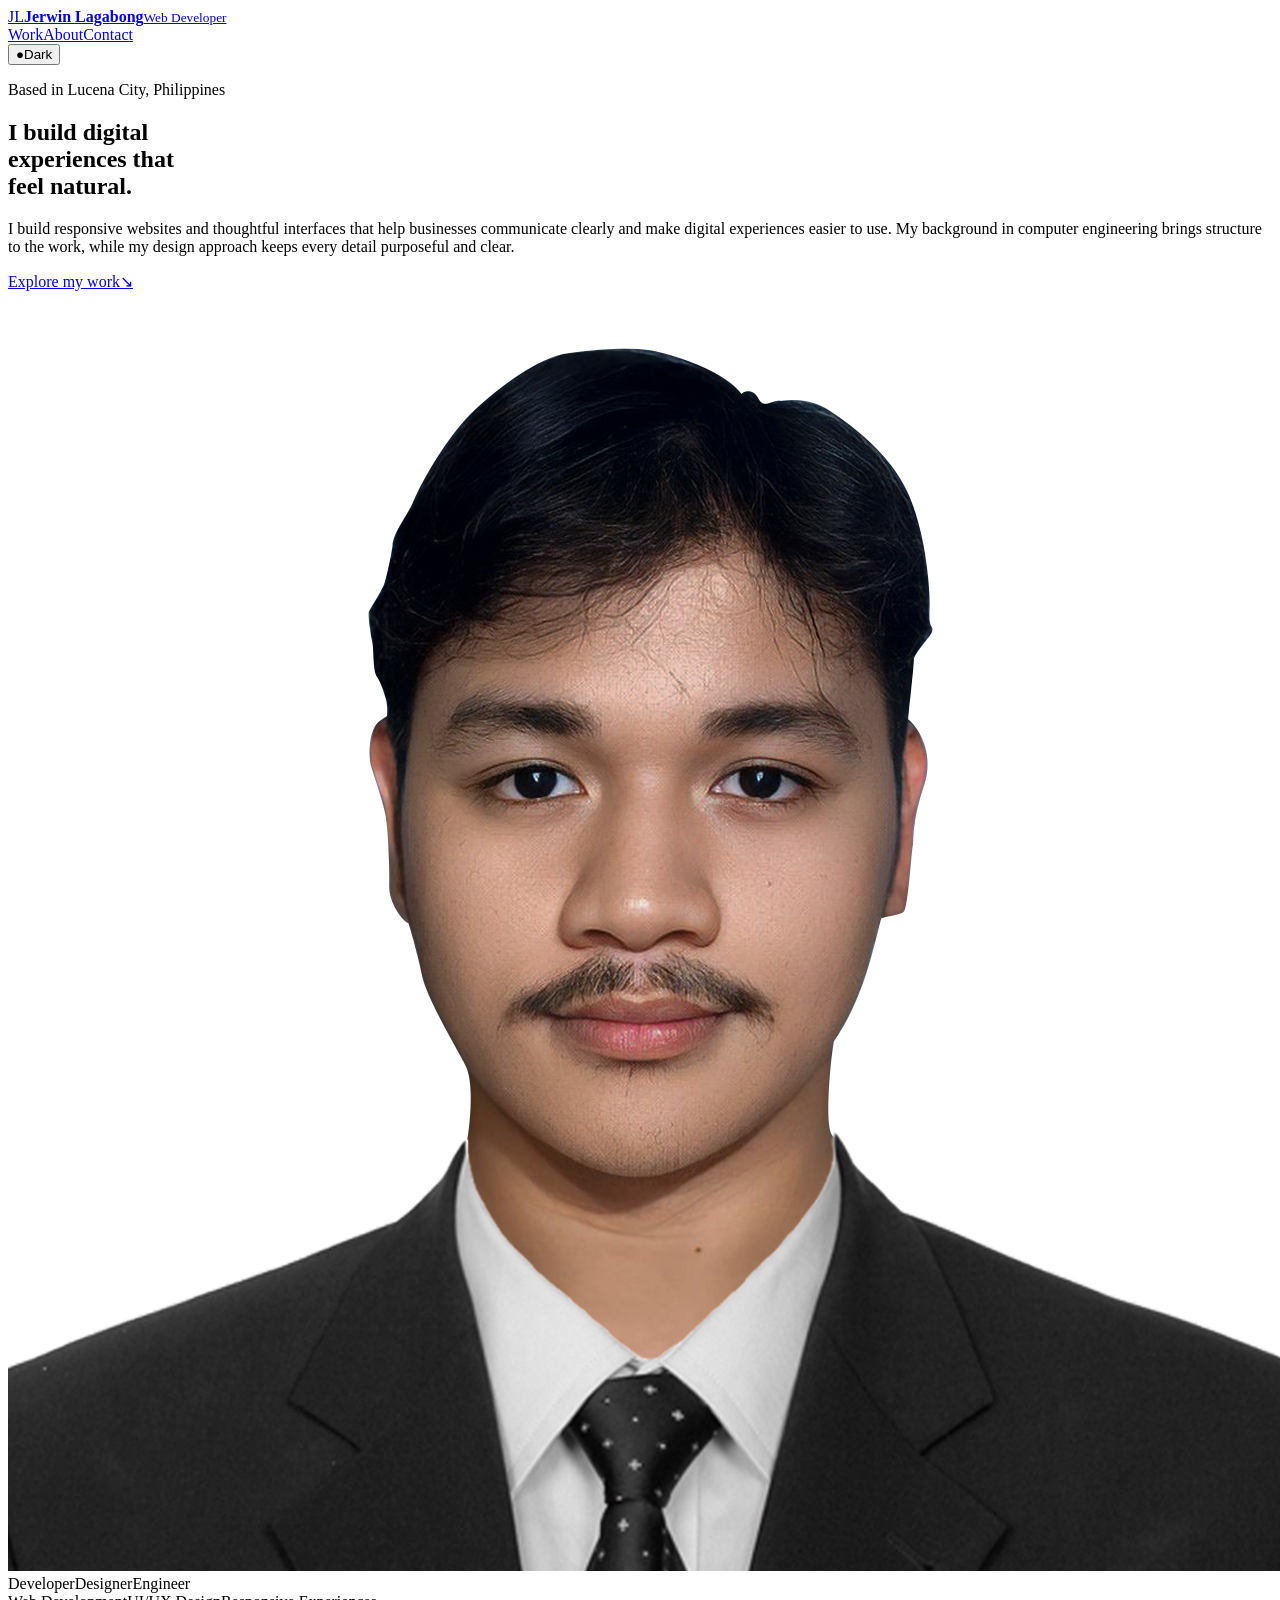
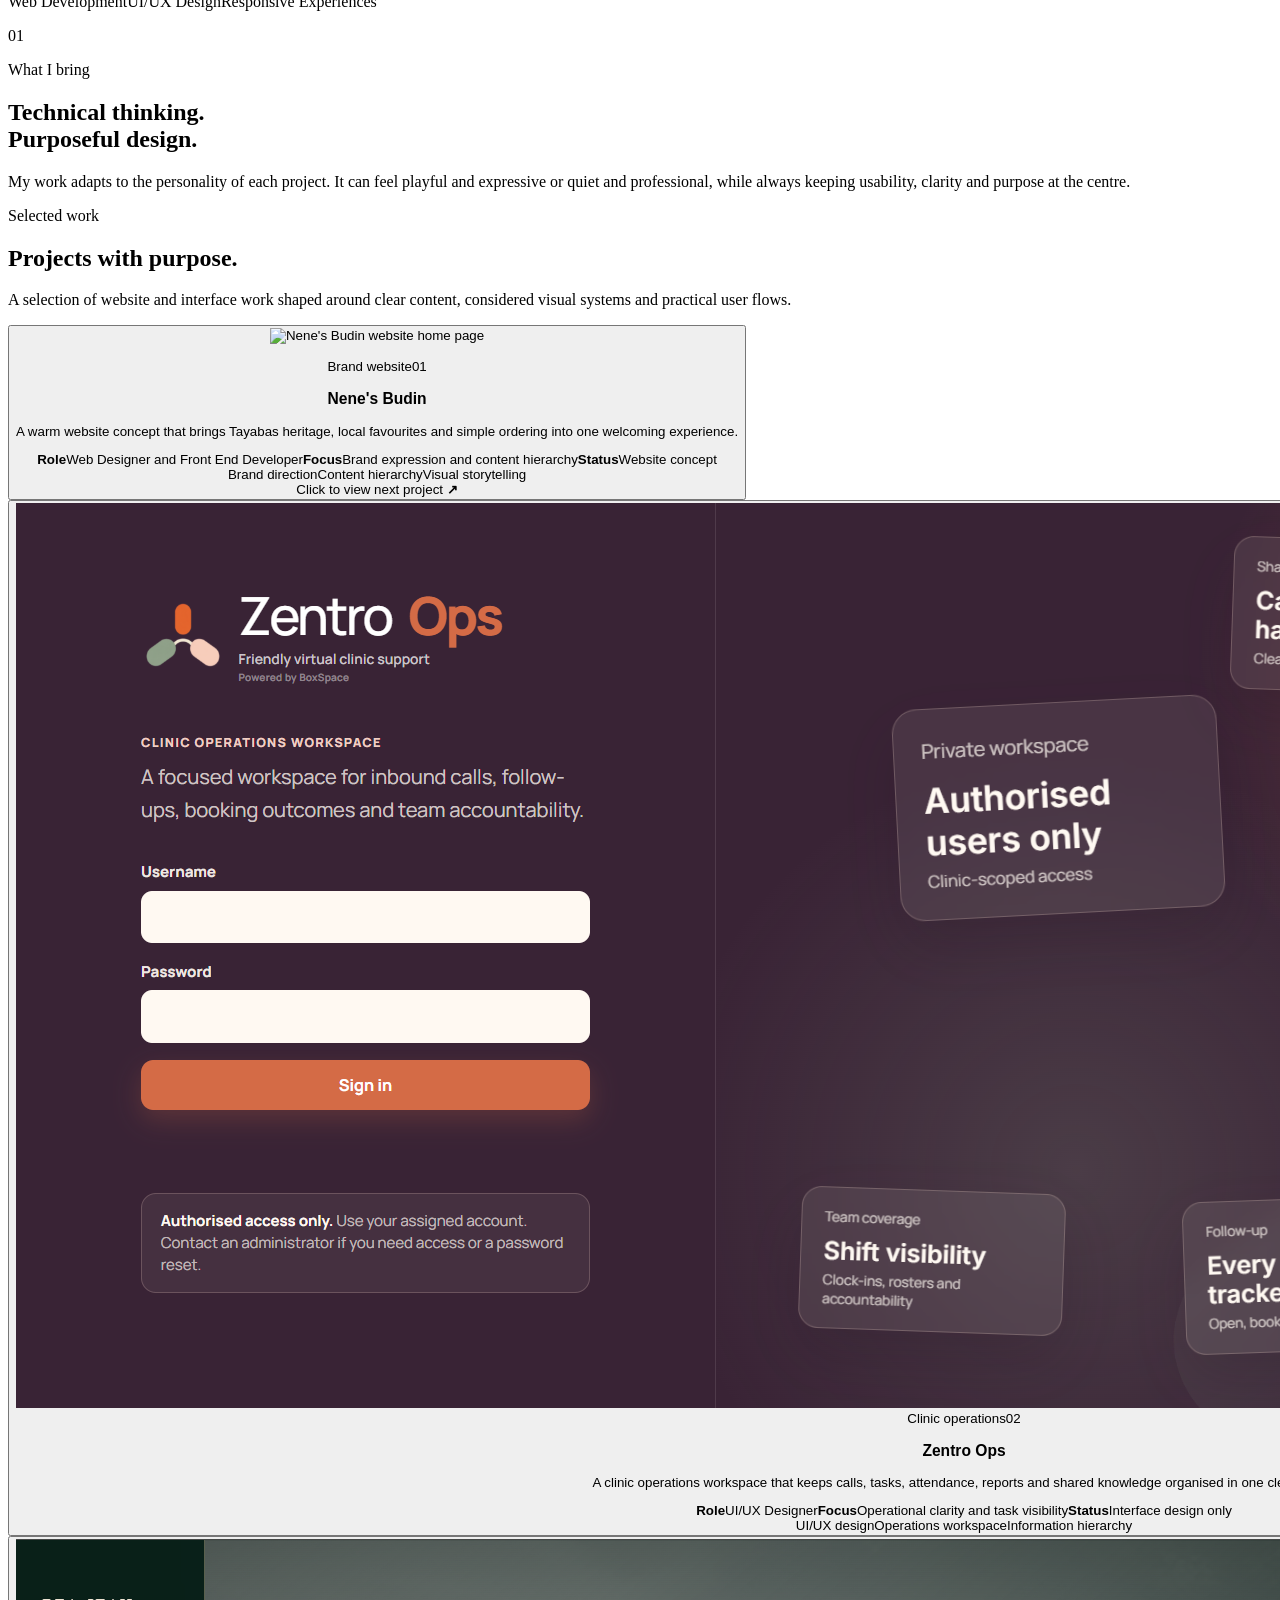
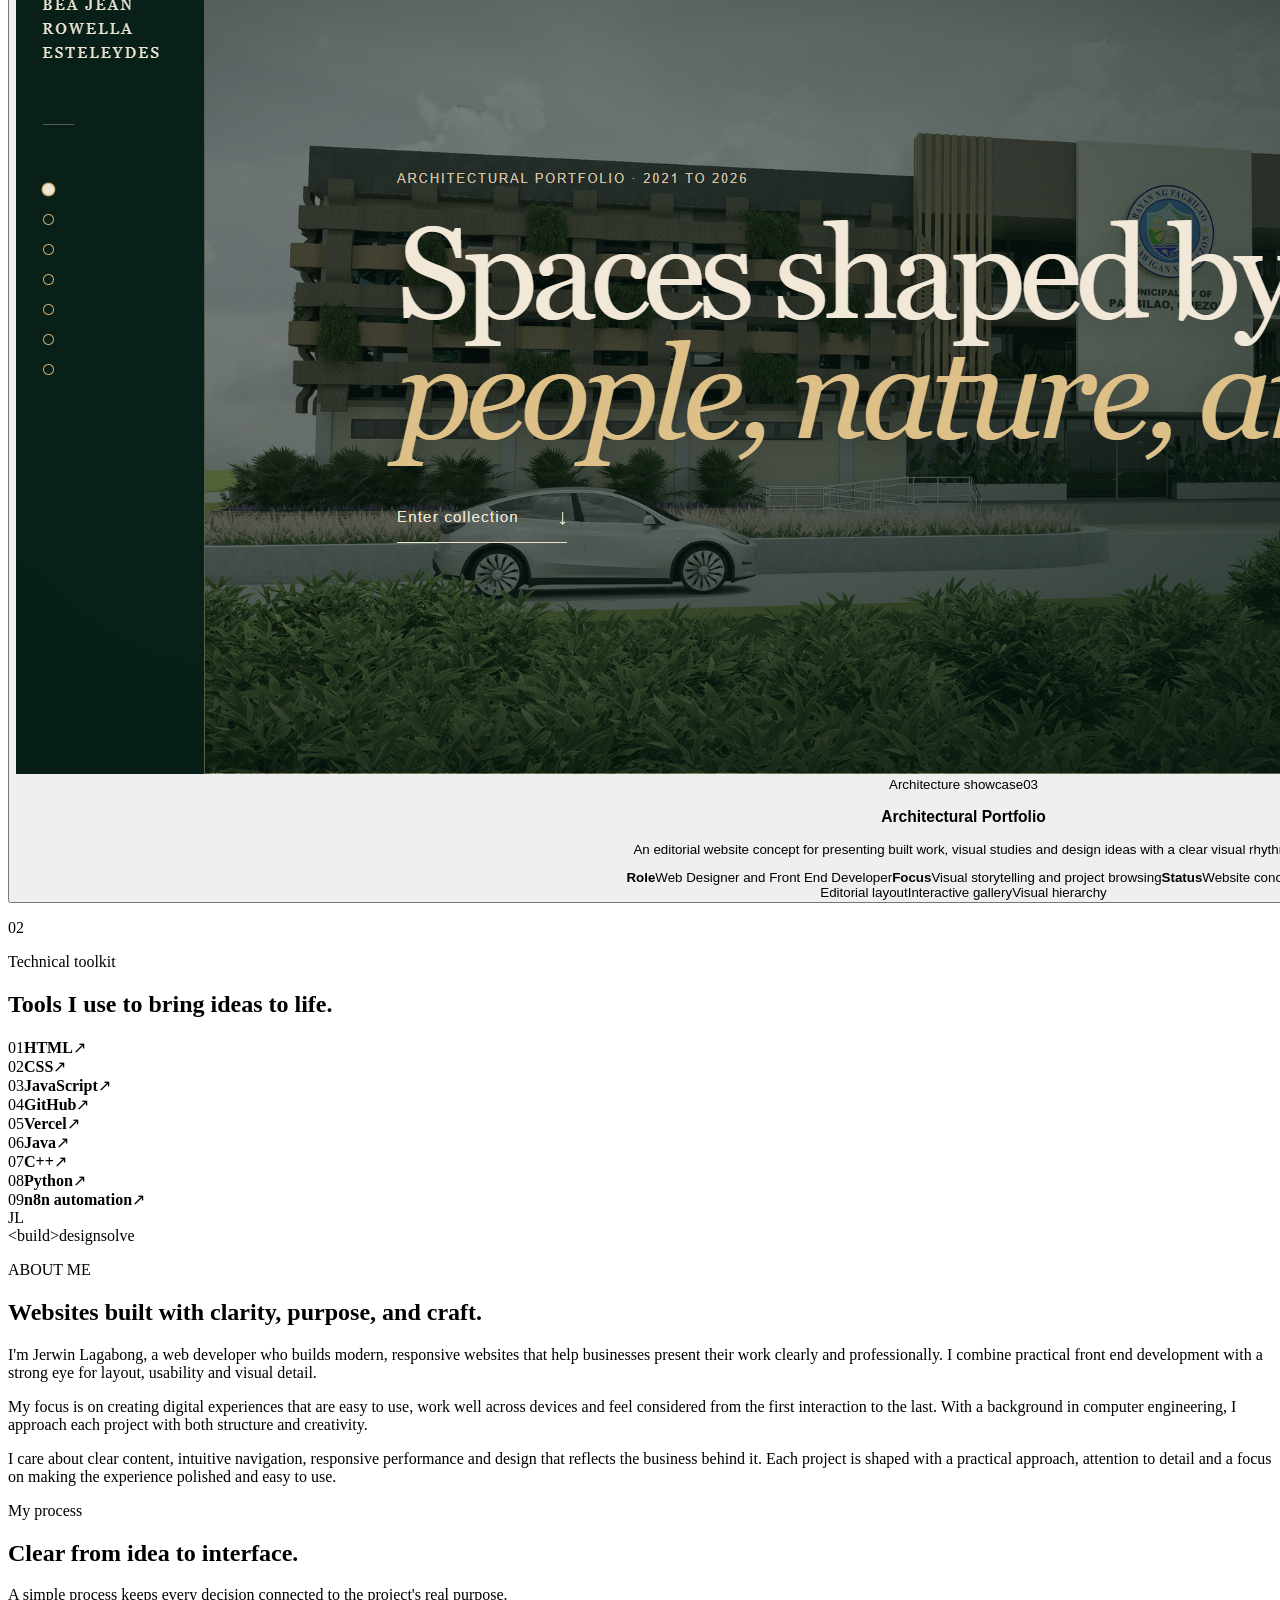
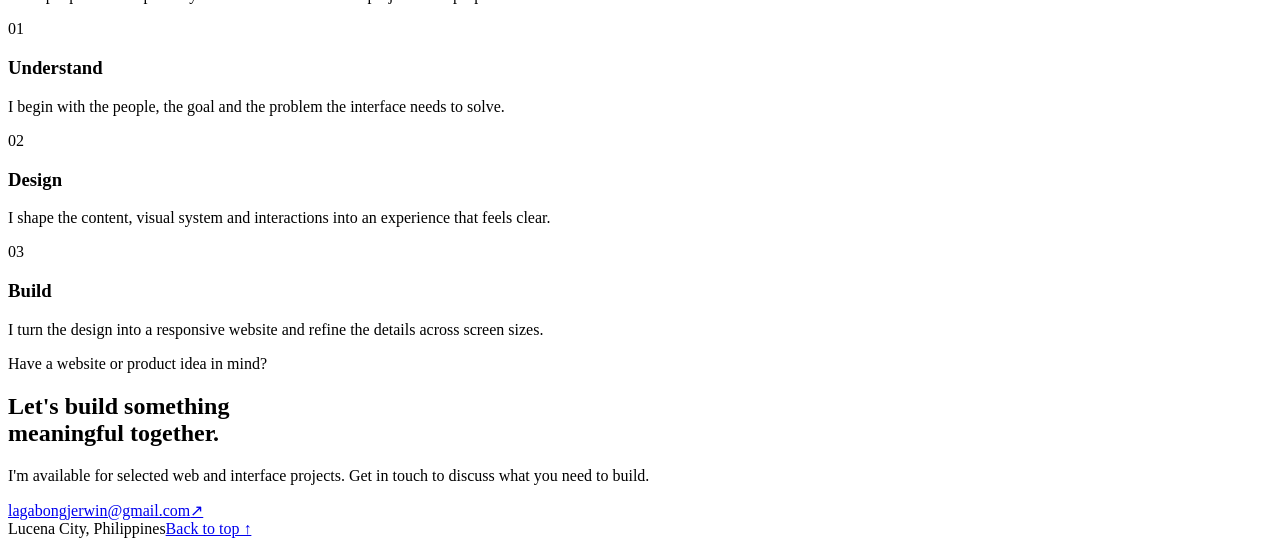
==== commit 31a3a805: "Refresh project cards" ====
--- a/index.html
+++ b/index.html
@@ -1 +1 @@
-<!DOCTYPE html><html lang="en"><head><meta charSet="utf-8"/><meta name="viewport" content="width=device-width, initial-scale=1"/><link rel="preload" as="image" href="assets/jerwin-lagabong.jpg"/><link rel="preload" as="image" href="assets/nenes-budin-home.png"/><link rel="preload" as="image" href="assets/nenes-budin-hurno.png"/><link rel="preload" as="image" href="assets/nenes-budin-menu.png"/><link rel="preload" as="image" href="assets/zentro-login.png"/><link rel="preload" as="image" href="assets/zentro-dashboard.png"/><link rel="preload" as="image" href="assets/zentro-tracker.png"/><link rel="preload" as="image" href="assets/zentro-attendance.png"/><link rel="preload" as="image" href="assets/zentro-reports.png"/><link rel="preload" as="image" href="assets/architecture-portfolio-hero.png"/><link rel="stylesheet" href="/jerwin-lagabong-portfolio/_next/static/chunks/09uc8wo5h26k8.css" data-precedence="next"/><link rel="preload" as="script" fetchPriority="low" href="/jerwin-lagabong-portfolio/_next/static/chunks/0ht900cau6_ur.js"/><script src="/jerwin-lagabong-portfolio/_next/static/chunks/00-j.i~~fb-p0.js" async=""></script><script src="/jerwin-lagabong-portfolio/_next/static/chunks/07lhk_q6pmm3r.js" async=""></script><script src="/jerwin-lagabong-portfolio/_next/static/chunks/turbopack-0hz9s39nc4xc_.js" async=""></script><script src="/jerwin-lagabong-portfolio/_next/static/chunks/0dbhjjzl8qfwv.js" async=""></script><script src="/jerwin-lagabong-portfolio/_next/static/chunks/0ej7w7598pk~8.js" async=""></script><link rel="preload" as="image" href="assets/architecture-portfolio-municipal-hall.png"/><link rel="preload" as="image" href="assets/architecture-portfolio-commercial-building.png"/><link rel="preload" as="image" href="assets/architecture-portfolio-cafe-study-hub.png"/><link rel="preload" as="image" href="assets/architecture-portfolio-studies.png"/><title>Jerwin Lagabong | Web Developer</title><meta name="description" content="Portfolio of Jerwin Lagabong, a Web Developer, UI/UX Designer and Computer Engineer based in Lucena City, Philippines."/><meta name="keywords" content="Jerwin Lagabong,Web Developer,UI UX Designer,Computer Engineer,Lucena City"/><meta property="og:title" content="Jerwin Lagabong | Web Developer"/><meta property="og:description" content="Thoughtful web development and UI/UX design with a strong engineering foundation."/><meta property="og:type" content="website"/><meta name="twitter:card" content="summary_large_image"/><meta name="twitter:title" content="Jerwin Lagabong | Web Developer"/><meta name="twitter:description" content="Thoughtful web development and UI/UX design with a strong engineering foundation."/><script src="/jerwin-lagabong-portfolio/_next/static/chunks/03~yq9q893hmn.js" noModule=""></script></head><body><div hidden=""><!--$--><!--/$--></div><main><header class="site-header"><a class="brand" href="#top" aria-label="Jerwin Lagabong home"><span class="brand-mark">JL</span><span class="brand-copy"><strong>Jerwin Lagabong</strong><small>Web Developer</small></span></a><nav aria-label="Main navigation"><a href="#work">Work</a><a href="#about">About</a><a href="#contact">Contact</a></nav><button class="theme-toggle" type="button" aria-label="Switch to dark theme"><span aria-hidden="true">●</span><span>Dark</span></button></header><section class="hero" id="top"><div class="hero-grid" aria-hidden="true"></div><div class="hero-copy" data-reveal="true"><p class="eyebrow"><span class="status-dot"></span>Based in Lucena City, Philippines</p><h1>I build digital<br/>experiences that<br/><span>feel natural.</span></h1><p class="hero-intro">I build responsive websites and thoughtful interfaces that help businesses communicate clearly and make digital experiences easier to use. My background in computer engineering brings structure to the work, while my design approach keeps every detail purposeful and clear.</p><div class="hero-actions"><a class="button button-primary" href="#work">Explore my work<span aria-hidden="true">↘</span></a></div></div><div class="hero-portrait" data-reveal="true"><div class="portrait-frame"><img src="assets/jerwin-lagabong.jpg" alt="Jerwin Lagabong in professional attire"/></div><div class="portrait-note"><span>Developer</span><span>Designer</span><span>Engineer</span></div></div><div class="hero-footer" aria-label="Primary disciplines"><span>Web Development</span><span>UI/UX Design</span><span>Responsive Experiences</span></div></section><section class="statement"><p class="section-number">01</p><div data-reveal="true"><p class="eyebrow">What I bring</p><h2>Technical thinking.<br/>Purposeful design.</h2></div><p class="statement-copy" data-reveal="true">My work adapts to the personality of each project. It can feel playful and expressive or quiet and professional, while always keeping usability, clarity and purpose at the centre.</p></section><section class="work-section" id="work"><div class="section-heading" data-reveal="true"><div><p class="eyebrow">Selected work</p><h2>Projects with purpose.</h2></div><p>A selection of website and interface work shaped around clear content, considered visual systems and practical user flows.</p></div><article class="project project-budin" data-reveal="true"><div class="project-visual project-visual-budin"><img class="project-main-image" src="assets/nenes-budin-home.png" alt="Nene&#x27;s Budin website home page"/><div class="project-detail-images"><button class="project-thumbnail" type="button" aria-label="Show Nene&#x27;s Budin hurno story section"><img src="assets/nenes-budin-hurno.png" alt=""/></button><button class="project-thumbnail" type="button" aria-label="Show Nene&#x27;s Budin menu section"><img src="assets/nenes-budin-menu.png" alt=""/></button></div><span class="project-visual-label">Responsive web design</span></div><div class="project-content"><div class="project-meta"><span>Web Design</span><span>Front end development</span><span>Portfolio project</span></div><div class="project-title-row"><h3>Nene&#x27;s Budin</h3><span class="project-number">01</span></div><p class="project-summary">A responsive website concept for a Tayabas Budin shop, designed to present its heritage, products and ordering paths with clarity.</p><div class="project-facts" aria-label="Project details"><p><strong>Role</strong> Web Designer and Front End Developer</p><p><strong>Focus</strong> Brand expression, content hierarchy and responsive browsing</p><p><strong>Status</strong> Portfolio project</p></div><div class="project-notes"><div><h4>Design approach</h4><p>I used rich orange, sunny yellow and warm cream to echo a Filipino fiesta. Editorial serif headlines bring heritage and personality, while rounded cards and strong calls to action keep the experience friendly and easy to navigate.</p></div><div><h4>Thoughtful details</h4><p>Sunburst patterns, bunting and the illustrated hurno give the website a sense of place. Product photography and simple contact actions keep the focus on the food and make ordering feel personal.</p></div></div><div class="project-tags" aria-label="Project methods"><span>Brand direction</span><span>Responsive layout</span><span>Content hierarchy</span></div></div></article><article class="project project-zentro" data-reveal="true"><div class="project-content"><div class="project-meta"><span>Interface Design</span><span>Clinic Operations</span><span>Interface design only</span></div><div class="project-title-row"><h3>Zentro Ops</h3><span class="project-number">02</span></div><p class="project-summary">A clinic operations workspace designed to keep calls, tasks, attendance, reports and shared knowledge organised in one clear place.</p><div class="project-facts" aria-label="Project details"><p><strong>Role</strong> UI/UX Designer</p><p><strong>Focus</strong> Operational clarity, task visibility and clinic scoped access</p><p><strong>Status</strong> Interface design only</p></div><div class="project-notes"><div><h4>Design approach</h4><p>I used a warm plum and orange palette to give the workspace a confident, friendly feel. Clear headings, quiet surfaces and consistent cards make important information easy to scan.</p></div><div><h4>Workspace flow</h4><p>The screens connect lead tracking, attendance, reporting and clinic guidance through a consistent navigation system. Each view gives staff the next action and relevant context without unnecessary visual noise.</p></div></div><div class="privacy-note"><span aria-hidden="true">◎</span><p>This portfolio shows interface design only. Internal records and private operational information are intentionally excluded.</p></div><div class="project-tags" aria-label="Project methods"><span>UI/UX design</span><span>Operations workspace</span><span>Information hierarchy</span></div></div><div class="project-visual project-visual-zentro"><img class="zentro-main-image" src="assets/zentro-login.png" alt="Zentro Ops login interface"/><div class="zentro-detail-images"><button class="zentro-thumbnail" type="button" aria-label="Show Zentro Ops dashboard interface"><img src="assets/zentro-dashboard.png" alt=""/></button><button class="zentro-thumbnail" type="button" aria-label="Show Zentro Ops lead and task tracker interface"><img src="assets/zentro-tracker.png" alt=""/></button><button class="zentro-thumbnail" type="button" aria-label="Show Zentro Ops attendance interface"><img src="assets/zentro-attendance.png" alt=""/></button><button class="zentro-thumbnail" type="button" aria-label="Show Zentro Ops reports interface"><img src="assets/zentro-reports.png" alt=""/></button></div><span class="project-visual-label">Clinic operations design</span></div></article><article class="project project-architecture" data-reveal="true"><div class="project-visual project-visual-architecture"><img class="project-main-image" src="assets/architecture-portfolio-hero.png" alt="Architectural portfolio home page"/><div class="project-detail-images"><button class="project-thumbnail" type="button" aria-label="Show Pagbilao Municipal Hall project page"><img src="assets/architecture-portfolio-municipal-hall.png" alt=""/></button><button class="project-thumbnail" type="button" aria-label="Show Two storey commercial building project page"><img src="assets/architecture-portfolio-commercial-building.png" alt=""/></button><button class="project-thumbnail" type="button" aria-label="Show Cafe and study hub project page"><img src="assets/architecture-portfolio-cafe-study-hub.png" alt=""/></button><button class="project-thumbnail" type="button" aria-label="Show Additional architectural studies page"><img src="assets/architecture-portfolio-studies.png" alt=""/></button></div><span class="project-visual-label">Architectural portfolio</span></div><div class="project-content"><div class="project-meta"><span>Web Design</span><span>Architecture Showcase</span><span>Portfolio concept</span></div><div class="project-title-row"><h3>Architectural Portfolio</h3><span class="project-number">03</span></div><p class="project-summary">A portfolio website concept for an architectural collection, designed to present built work, visual studies and design ideas through a focused editorial experience.</p><div class="project-facts" aria-label="Project details"><p><strong>Role</strong> Web Designer and Front End Developer</p><p><strong>Focus</strong> Visual storytelling, project browsing and content hierarchy</p><p><strong>Status</strong> Portfolio concept</p></div><div class="project-notes"><div><h4>Design approach</h4><p>I used deep green, warm ivory and large editorial type to create a quiet gallery feel. The layout gives each project room to speak while keeping the collection easy to scan.</p></div><div><h4>Thoughtful details</h4><p>Numbered project cues, layered imagery and consistent framing guide visitors through different architectural studies. The image gallery makes each project view available in full size.</p></div></div><div class="project-tags" aria-label="Project methods"><span>Editorial layout</span><span>Interactive gallery</span><span>Visual hierarchy</span></div></div></article></section><section class="skills-section" aria-labelledby="skills-title"><div class="skills-heading"><p class="section-number">02</p><div data-reveal="true"><p class="eyebrow">Technical toolkit</p><h2 id="skills-title">Tools I use to bring ideas to life.</h2></div></div><div class="skills-list" data-reveal="true"><div class="skill-row"><span>01</span><strong>HTML</strong><span aria-hidden="true">↗</span></div><div class="skill-row"><span>02</span><strong>CSS</strong><span aria-hidden="true">↗</span></div><div class="skill-row"><span>03</span><strong>JavaScript</strong><span aria-hidden="true">↗</span></div><div class="skill-row"><span>04</span><strong>GitHub</strong><span aria-hidden="true">↗</span></div><div class="skill-row"><span>05</span><strong>Vercel</strong><span aria-hidden="true">↗</span></div><div class="skill-row"><span>06</span><strong>Java</strong><span aria-hidden="true">↗</span></div><div class="skill-row"><span>07</span><strong>C++</strong><span aria-hidden="true">↗</span></div><div class="skill-row"><span>08</span><strong>Python</strong><span aria-hidden="true">↗</span></div><div class="skill-row"><span>09</span><strong>n8n automation</strong><span aria-hidden="true">↗</span></div></div></section><section class="about-section" id="about"><div class="about-visual" data-reveal="true"><div class="about-monogram">JL</div><div class="about-code" aria-hidden="true"><span>&lt;build&gt;</span><span>design</span><span>solve</span></div></div><div class="about-copy" data-reveal="true"><p class="eyebrow">ABOUT ME</p><h2>Websites built with clarity, purpose, and craft.</h2><p class="about-lead">I&#x27;m Jerwin Lagabong, a web developer who builds modern, responsive websites that help businesses present their work clearly and professionally. I combine practical front end development with a strong eye for layout, usability and visual detail.</p><p>My focus is on creating digital experiences that are easy to use, work well across devices and feel considered from the first interaction to the last. With a background in computer engineering, I approach each project with both structure and creativity.</p><p>I care about clear content, intuitive navigation, responsive performance and design that reflects the business behind it. Each project is shaped with a practical approach, attention to detail and a focus on making the experience polished and easy to use.</p></div></section><section class="process-section"><div class="section-heading" data-reveal="true"><div><p class="eyebrow">My process</p><h2>Clear from idea to interface.</h2></div><p>A simple process keeps every decision connected to the project&#x27;s real purpose.</p></div><div class="process-grid"><article data-reveal="true"><span>01</span><h3>Understand</h3><p>I begin with the people, the goal and the problem the interface needs to solve.</p></article><article data-reveal="true"><span>02</span><h3>Design</h3><p>I shape the content, visual system and interactions into an experience that feels clear.</p></article><article data-reveal="true"><span>03</span><h3>Build</h3><p>I turn the design into a responsive website and refine the details across screen sizes.</p></article></div></section><section class="contact-section" id="contact"><div class="contact-grid" aria-hidden="true"></div><p class="eyebrow">Have a website or product idea in mind?</p><h2>Let&#x27;s build something<br/>meaningful together.</h2><p class="contact-intro">I&#x27;m available for selected web and interface projects. Get in touch to discuss what you need to build.</p><a class="contact-email" href="mailto:lagabongjerwin@gmail.com">lagabongjerwin@gmail.com<span aria-hidden="true">↗</span></a><div class="contact-footer"><span>Lucena City, Philippines</span><a href="#top">Back to top ↑</a></div></section></main><!--$--><!--/$--><script src="/jerwin-lagabong-portfolio/_next/static/chunks/0ht900cau6_ur.js" id="_R_" async=""></script><script>(self.__next_f=self.__next_f||[]).push([0])</script><script>self.__next_f.push([1,"1:\"$Sreact.fragment\"\n2:I[39756,[\"/jerwin-lagabong-portfolio/_next/static/chunks/0dbhjjzl8qfwv.js\"],\"default\"]\n3:I[37457,[\"/jerwin-lagabong-portfolio/_next/static/chunks/0dbhjjzl8qfwv.js\"],\"default\"]\n4:I[47257,[\"/jerwin-lagabong-portfolio/_next/static/chunks/0dbhjjzl8qfwv.js\"],\"ClientPageRoot\"]\n5:I[31713,[\"/jerwin-lagabong-portfolio/_next/static/chunks/0dbhjjzl8qfwv.js\",\"/jerwin-lagabong-portfolio/_next/static/chunks/0ej7w7598pk~8.js\"],\"default\"]\n8:I[97367,[\"/jerwin-lagabong-portfolio/_next/static/chunks/0dbhjjzl8qfwv.js\"],\"OutletBoundary\"]\n9:\"$Sreact.suspense\"\nb:I[97367,[\"/jerwin-lagabong-portfolio/_next/static/chunks/0dbhjjzl8qfwv.js\"],\"ViewportBoundary\"]\nd:I[97367,[\"/jerwin-lagabong-portfolio/_next/static/chunks/0dbhjjzl8qfwv.js\"],\"MetadataBoundary\"]\nf:I[68027,[\"/jerwin-lagabong-portfolio/_next/static/chunks/0dbhjjzl8qfwv.js\"],\"default\",1]\n:HL[\"/jerwin-lagabong-portfolio/_next/static/chunks/09uc8wo5h26k8.css\",\"style\"]\n"])</script><script>self.__next_f.push([1,"0:{\"P\":null,\"c\":[\"\",\"\"],\"q\":\"\",\"i\":false,\"f\":[[[\"\",{\"children\":[\"__PAGE__\",{}]},\"$undefined\",\"$undefined\",16],[[\"$\",\"$1\",\"c\",{\"children\":[[[\"$\",\"link\",\"0\",{\"rel\":\"stylesheet\",\"href\":\"/jerwin-lagabong-portfolio/_next/static/chunks/09uc8wo5h26k8.css\",\"precedence\":\"next\",\"crossOrigin\":\"$undefined\",\"nonce\":\"$undefined\"}],[\"$\",\"script\",\"script-0\",{\"src\":\"/jerwin-lagabong-portfolio/_next/static/chunks/0dbhjjzl8qfwv.js\",\"async\":true,\"nonce\":\"$undefined\"}]],[\"$\",\"html\",null,{\"lang\":\"en\",\"suppressHydrationWarning\":true,\"children\":[\"$\",\"body\",null,{\"children\":[\"$\",\"$L2\",null,{\"parallelRouterKey\":\"children\",\"error\":\"$undefined\",\"errorStyles\":\"$undefined\",\"errorScripts\":\"$undefined\",\"template\":[\"$\",\"$L3\",null,{}],\"templateStyles\":\"$undefined\",\"templateScripts\":\"$undefined\",\"notFound\":[[[\"$\",\"title\",null,{\"children\":\"404: This page could not be found.\"}],[\"$\",\"div\",null,{\"style\":{\"fontFamily\":\"system-ui,\\\"Segoe UI\\\",Roboto,Helvetica,Arial,sans-serif,\\\"Apple Color Emoji\\\",\\\"Segoe UI Emoji\\\"\",\"height\":\"100vh\",\"textAlign\":\"center\",\"display\":\"flex\",\"flexDirection\":\"column\",\"alignItems\":\"center\",\"justifyContent\":\"center\"},\"children\":[\"$\",\"div\",null,{\"children\":[[\"$\",\"style\",null,{\"dangerouslySetInnerHTML\":{\"__html\":\"body{color:#000;background:#fff;margin:0}.next-error-h1{border-right:1px solid rgba(0,0,0,.3)}@media (prefers-color-scheme:dark){body{color:#fff;background:#000}.next-error-h1{border-right:1px solid rgba(255,255,255,.3)}}\"}}],[\"$\",\"h1\",null,{\"className\":\"next-error-h1\",\"style\":{\"display\":\"inline-block\",\"margin\":\"0 20px 0 0\",\"padding\":\"0 23px 0 0\",\"fontSize\":24,\"fontWeight\":500,\"verticalAlign\":\"top\",\"lineHeight\":\"49px\"},\"children\":404}],[\"$\",\"div\",null,{\"style\":{\"display\":\"inline-block\"},\"children\":[\"$\",\"h2\",null,{\"style\":{\"fontSize\":14,\"fontWeight\":400,\"lineHeight\":\"49px\",\"margin\":0},\"children\":\"This page could not be found.\"}]}]]}]}]],[]],\"forbidden\":\"$undefined\",\"unauthorized\":\"$undefined\"}]}]}]]}],{\"children\":[[\"$\",\"$1\",\"c\",{\"children\":[[\"$\",\"$L4\",null,{\"Component\":\"$5\",\"serverProvidedParams\":{\"searchParams\":{},\"params\":{},\"promises\":[\"$@6\",\"$@7\"]}}],[[\"$\",\"script\",\"script-0\",{\"src\":\"/jerwin-lagabong-portfolio/_next/static/chunks/0ej7w7598pk~8.js\",\"async\":true,\"nonce\":\"$undefined\"}]],[\"$\",\"$L8\",null,{\"children\":[\"$\",\"$9\",null,{\"name\":\"Next.MetadataOutlet\",\"children\":\"$@a\"}]}]]}],{},null,false,null]},null,false,null],[\"$\",\"$1\",\"h\",{\"children\":[null,[\"$\",\"$Lb\",null,{\"children\":\"$Lc\"}],[\"$\",\"div\",null,{\"hidden\":true,\"children\":[\"$\",\"$Ld\",null,{\"children\":[\"$\",\"$9\",null,{\"name\":\"Next.Metadata\",\"children\":\"$Le\"}]}]}],null]}],false]],\"m\":\"$undefined\",\"G\":[\"$f\",[[\"$\",\"link\",\"0\",{\"rel\":\"stylesheet\",\"href\":\"/jerwin-lagabong-portfolio/_next/static/chunks/09uc8wo5h26k8.css\",\"precedence\":\"next\",\"crossOrigin\":\"$undefined\",\"nonce\":\"$undefined\"}]]],\"S\":true,\"h\":null,\"s\":\"$undefined\",\"l\":\"$undefined\",\"p\":\"$undefined\",\"d\":\"$undefined\",\"b\":\"vQCve6Ir9u4R5fzi0999U\"}\n"])</script><script>self.__next_f.push([1,"6:{}\n7:\"$0:f:0:1:1:children:0:props:children:0:props:serverProvidedParams:params\"\n"])</script><script>self.__next_f.push([1,"c:[[\"$\",\"meta\",\"0\",{\"charSet\":\"utf-8\"}],[\"$\",\"meta\",\"1\",{\"name\":\"viewport\",\"content\":\"width=device-width, initial-scale=1\"}]]\n"])</script><script>self.__next_f.push([1,"a:null\ne:[[\"$\",\"title\",\"0\",{\"children\":\"Jerwin Lagabong | Web Developer\"}],[\"$\",\"meta\",\"1\",{\"name\":\"description\",\"content\":\"Portfolio of Jerwin Lagabong, a Web Developer, UI/UX Designer and Computer Engineer based in Lucena City, Philippines.\"}],[\"$\",\"meta\",\"2\",{\"name\":\"keywords\",\"content\":\"Jerwin Lagabong,Web Developer,UI UX Designer,Computer Engineer,Lucena City\"}],[\"$\",\"meta\",\"3\",{\"property\":\"og:title\",\"content\":\"Jerwin Lagabong | Web Developer\"}],[\"$\",\"meta\",\"4\",{\"property\":\"og:description\",\"content\":\"Thoughtful web development and UI/UX design with a strong engineering foundation.\"}],[\"$\",\"meta\",\"5\",{\"property\":\"og:type\",\"content\":\"website\"}],[\"$\",\"meta\",\"6\",{\"name\":\"twitter:card\",\"content\":\"summary_large_image\"}],[\"$\",\"meta\",\"7\",{\"name\":\"twitter:title\",\"content\":\"Jerwin Lagabong | Web Developer\"}],[\"$\",\"meta\",\"8\",{\"name\":\"twitter:description\",\"content\":\"Thoughtful web development and UI/UX design with a strong engineering foundation.\"}]]\n"])</script></body></html>+<!DOCTYPE html><html lang="en"><head><meta charSet="utf-8"/><meta name="viewport" content="width=device-width, initial-scale=1"/><link rel="preload" as="image" href="assets/jerwin-lagabong.jpg"/><link rel="preload" as="image" href="assets/budin-hero.png"/><link rel="preload" as="image" href="assets/budin-story.png"/><link rel="preload" as="image" href="assets/budin-hurno.png"/><link rel="preload" as="image" href="assets/budin-favourites.png"/><link rel="preload" as="image" href="assets/budin-promise.png"/><link rel="preload" as="image" href="assets/budin-gallery.png"/><link rel="preload" as="image" href="assets/budin-contact.png"/><link rel="preload" as="image" href="assets/zentro-login.png"/><link rel="preload" as="image" href="assets/architecture-portfolio-hero.png"/><link rel="stylesheet" href="/jerwin-lagabong-portfolio/_next/static/chunks/0vuauhoao4_64.css" data-precedence="next"/><link rel="preload" as="script" fetchPriority="low" href="/jerwin-lagabong-portfolio/_next/static/chunks/0ht900cau6_ur.js"/><script src="/jerwin-lagabong-portfolio/_next/static/chunks/00-j.i~~fb-p0.js" async=""></script><script src="/jerwin-lagabong-portfolio/_next/static/chunks/07lhk_q6pmm3r.js" async=""></script><script src="/jerwin-lagabong-portfolio/_next/static/chunks/turbopack-0hz9s39nc4xc_.js" async=""></script><script src="/jerwin-lagabong-portfolio/_next/static/chunks/0dbhjjzl8qfwv.js" async=""></script><script src="/jerwin-lagabong-portfolio/_next/static/chunks/0pzt_8l0viahn.js" async=""></script><title>Jerwin Lagabong | Web Developer</title><meta name="description" content="Portfolio of Jerwin Lagabong, a Web Developer, UI/UX Designer and Computer Engineer based in Lucena City, Philippines."/><meta name="keywords" content="Jerwin Lagabong,Web Developer,UI UX Designer,Computer Engineer,Lucena City"/><meta property="og:title" content="Jerwin Lagabong | Web Developer"/><meta property="og:description" content="Thoughtful web development and UI/UX design with a strong engineering foundation."/><meta property="og:type" content="website"/><meta name="twitter:card" content="summary_large_image"/><meta name="twitter:title" content="Jerwin Lagabong | Web Developer"/><meta name="twitter:description" content="Thoughtful web development and UI/UX design with a strong engineering foundation."/><script src="/jerwin-lagabong-portfolio/_next/static/chunks/03~yq9q893hmn.js" noModule=""></script></head><body><div hidden=""><!--$--><!--/$--></div><main><header class="site-header"><a class="brand" href="#top" aria-label="Jerwin Lagabong home"><span class="brand-mark">JL</span><span class="brand-copy"><strong>Jerwin Lagabong</strong><small>Web Developer</small></span></a><nav aria-label="Main navigation"><a href="#work">Work</a><a href="#about">About</a><a href="#contact">Contact</a></nav><button class="theme-toggle" type="button" aria-label="Switch to dark theme"><span aria-hidden="true">●</span><span>Dark</span></button></header><section class="hero" id="top"><div class="hero-grid" aria-hidden="true"></div><div class="hero-copy" data-reveal="true"><p class="eyebrow"><span class="status-dot"></span>Based in Lucena City, Philippines</p><h1>I build digital<br/>experiences that<br/><span>feel natural.</span></h1><p class="hero-intro">I build responsive websites and thoughtful interfaces that help businesses communicate clearly and make digital experiences easier to use. My background in computer engineering brings structure to the work, while my design approach keeps every detail purposeful and clear.</p><div class="hero-actions"><a class="button button-primary" href="#work">Explore my work<span aria-hidden="true">↘</span></a></div></div><div class="hero-portrait" data-reveal="true"><div class="portrait-frame"><img src="assets/jerwin-lagabong.jpg" alt="Jerwin Lagabong in professional attire"/></div><div class="portrait-note"><span>Developer</span><span>Designer</span><span>Engineer</span></div></div><div class="hero-footer" aria-label="Primary disciplines"><span>Web Development</span><span>UI/UX Design</span><span>Responsive Experiences</span></div></section><section class="statement"><p class="section-number">01</p><div data-reveal="true"><p class="eyebrow">What I bring</p><h2>Technical thinking.<br/>Purposeful design.</h2></div><p class="statement-copy" data-reveal="true">My work adapts to the personality of each project. It can feel playful and expressive or quiet and professional, while always keeping usability, clarity and purpose at the centre.</p></section><section class="work-section" id="work"><div class="section-heading" data-reveal="true"><div><p class="eyebrow">Selected work</p><h2>Projects with purpose.</h2></div><p>A selection of website and interface work shaped around clear content, considered visual systems and practical user flows.</p></div><div class="project-stack" data-reveal="true" aria-live="polite"><button class="stack-card stack-card-budin stack-position-0 is-front" type="button" tabindex="0" aria-label="Show next project after Nene&#x27;s Budin"><div class="stack-card-preview"><img src="assets/budin-hero.png" alt="Nene&#x27;s Budin website home page"/><div class="stack-card-gallery" aria-hidden="true"><img src="assets/budin-story.png" alt=""/><img src="assets/budin-hurno.png" alt=""/><img src="assets/budin-favourites.png" alt=""/><img src="assets/budin-promise.png" alt=""/><img src="assets/budin-gallery.png" alt=""/><img src="assets/budin-contact.png" alt=""/></div></div><div class="stack-card-copy"><div class="stack-card-meta"><span>Brand website</span><span>01</span></div><h3>Nene&#x27;s Budin</h3><p>A warm website concept that brings Tayabas heritage, local favourites and simple ordering into one welcoming experience.</p><div class="stack-card-facts"><span><strong>Role</strong>Web Designer and Front End Developer</span><span><strong>Focus</strong>Brand expression and content hierarchy</span><span><strong>Status</strong>Website concept</span></div><div class="stack-card-tags"><span>Brand direction</span><span>Content hierarchy</span><span>Visual storytelling</span></div><span class="stack-card-action">Click to view next project <b aria-hidden="true">↗</b></span></div></button><button class="stack-card stack-card-zentro stack-position-1" type="button" tabindex="-1" aria-label="Zentro Ops"><div class="stack-card-preview"><img src="assets/zentro-login.png" alt="Zentro Ops login interface"/></div><div class="stack-card-copy"><div class="stack-card-meta"><span>Clinic operations</span><span>02</span></div><h3>Zentro Ops</h3><p>A clinic operations workspace that keeps calls, tasks, attendance, reports and shared knowledge organised in one clear place.</p><div class="stack-card-facts"><span><strong>Role</strong>UI/UX Designer</span><span><strong>Focus</strong>Operational clarity and task visibility</span><span><strong>Status</strong>Interface design only</span></div><div class="stack-card-tags"><span>UI/UX design</span><span>Operations workspace</span><span>Information hierarchy</span></div></div></button><button class="stack-card stack-card-architecture stack-position-2" type="button" tabindex="-1" aria-label="Architectural Portfolio"><div class="stack-card-preview"><img src="assets/architecture-portfolio-hero.png" alt="Architectural portfolio home page"/></div><div class="stack-card-copy"><div class="stack-card-meta"><span>Architecture showcase</span><span>03</span></div><h3>Architectural Portfolio</h3><p>An editorial website concept for presenting built work, visual studies and design ideas with a clear visual rhythm.</p><div class="stack-card-facts"><span><strong>Role</strong>Web Designer and Front End Developer</span><span><strong>Focus</strong>Visual storytelling and project browsing</span><span><strong>Status</strong>Website concept</span></div><div class="stack-card-tags"><span>Editorial layout</span><span>Interactive gallery</span><span>Visual hierarchy</span></div></div></button></div></section><section class="skills-section" aria-labelledby="skills-title"><div class="skills-heading"><p class="section-number">02</p><div data-reveal="true"><p class="eyebrow">Technical toolkit</p><h2 id="skills-title">Tools I use to bring ideas to life.</h2></div></div><div class="skills-list" data-reveal="true"><div class="skill-row"><span>01</span><strong>HTML</strong><span aria-hidden="true">↗</span></div><div class="skill-row"><span>02</span><strong>CSS</strong><span aria-hidden="true">↗</span></div><div class="skill-row"><span>03</span><strong>JavaScript</strong><span aria-hidden="true">↗</span></div><div class="skill-row"><span>04</span><strong>GitHub</strong><span aria-hidden="true">↗</span></div><div class="skill-row"><span>05</span><strong>Vercel</strong><span aria-hidden="true">↗</span></div><div class="skill-row"><span>06</span><strong>Java</strong><span aria-hidden="true">↗</span></div><div class="skill-row"><span>07</span><strong>C++</strong><span aria-hidden="true">↗</span></div><div class="skill-row"><span>08</span><strong>Python</strong><span aria-hidden="true">↗</span></div><div class="skill-row"><span>09</span><strong>n8n automation</strong><span aria-hidden="true">↗</span></div></div></section><section class="about-section" id="about"><div class="about-visual" data-reveal="true"><div class="about-monogram">JL</div><div class="about-code" aria-hidden="true"><span>&lt;build&gt;</span><span>design</span><span>solve</span></div></div><div class="about-copy" data-reveal="true"><p class="eyebrow">ABOUT ME</p><h2>Websites built with clarity, purpose, and craft.</h2><p class="about-lead">I&#x27;m Jerwin Lagabong, a web developer who builds modern, responsive websites that help businesses present their work clearly and professionally. I combine practical front end development with a strong eye for layout, usability and visual detail.</p><p>My focus is on creating digital experiences that are easy to use, work well across devices and feel considered from the first interaction to the last. With a background in computer engineering, I approach each project with both structure and creativity.</p><p>I care about clear content, intuitive navigation, responsive performance and design that reflects the business behind it. Each project is shaped with a practical approach, attention to detail and a focus on making the experience polished and easy to use.</p></div></section><section class="process-section"><div class="section-heading" data-reveal="true"><div><p class="eyebrow">My process</p><h2>Clear from idea to interface.</h2></div><p>A simple process keeps every decision connected to the project&#x27;s real purpose.</p></div><div class="process-grid"><article data-reveal="true"><span>01</span><h3>Understand</h3><p>I begin with the people, the goal and the problem the interface needs to solve.</p></article><article data-reveal="true"><span>02</span><h3>Design</h3><p>I shape the content, visual system and interactions into an experience that feels clear.</p></article><article data-reveal="true"><span>03</span><h3>Build</h3><p>I turn the design into a responsive website and refine the details across screen sizes.</p></article></div></section><section class="contact-section" id="contact"><div class="contact-grid" aria-hidden="true"></div><p class="eyebrow">Have a website or product idea in mind?</p><h2>Let&#x27;s build something<br/>meaningful together.</h2><p class="contact-intro">I&#x27;m available for selected web and interface projects. Get in touch to discuss what you need to build.</p><a class="contact-email" href="mailto:lagabongjerwin@gmail.com">lagabongjerwin@gmail.com<span aria-hidden="true">↗</span></a><div class="contact-footer"><span>Lucena City, Philippines</span><a href="#top">Back to top ↑</a></div></section></main><!--$--><!--/$--><script src="/jerwin-lagabong-portfolio/_next/static/chunks/0ht900cau6_ur.js" id="_R_" async=""></script><script>(self.__next_f=self.__next_f||[]).push([0])</script><script>self.__next_f.push([1,"1:\"$Sreact.fragment\"\n2:I[39756,[\"/jerwin-lagabong-portfolio/_next/static/chunks/0dbhjjzl8qfwv.js\"],\"default\"]\n3:I[37457,[\"/jerwin-lagabong-portfolio/_next/static/chunks/0dbhjjzl8qfwv.js\"],\"default\"]\n4:I[47257,[\"/jerwin-lagabong-portfolio/_next/static/chunks/0dbhjjzl8qfwv.js\"],\"ClientPageRoot\"]\n5:I[31713,[\"/jerwin-lagabong-portfolio/_next/static/chunks/0dbhjjzl8qfwv.js\",\"/jerwin-lagabong-portfolio/_next/static/chunks/0pzt_8l0viahn.js\"],\"default\"]\n8:I[97367,[\"/jerwin-lagabong-portfolio/_next/static/chunks/0dbhjjzl8qfwv.js\"],\"OutletBoundary\"]\n9:\"$Sreact.suspense\"\nb:I[97367,[\"/jerwin-lagabong-portfolio/_next/static/chunks/0dbhjjzl8qfwv.js\"],\"ViewportBoundary\"]\nd:I[97367,[\"/jerwin-lagabong-portfolio/_next/static/chunks/0dbhjjzl8qfwv.js\"],\"MetadataBoundary\"]\nf:I[68027,[\"/jerwin-lagabong-portfolio/_next/static/chunks/0dbhjjzl8qfwv.js\"],\"default\",1]\n:HL[\"/jerwin-lagabong-portfolio/_next/static/chunks/0vuauhoao4_64.css\",\"style\"]\n"])</script><script>self.__next_f.push([1,"0:{\"P\":null,\"c\":[\"\",\"\"],\"q\":\"\",\"i\":false,\"f\":[[[\"\",{\"children\":[\"__PAGE__\",{}]},\"$undefined\",\"$undefined\",16],[[\"$\",\"$1\",\"c\",{\"children\":[[[\"$\",\"link\",\"0\",{\"rel\":\"stylesheet\",\"href\":\"/jerwin-lagabong-portfolio/_next/static/chunks/0vuauhoao4_64.css\",\"precedence\":\"next\",\"crossOrigin\":\"$undefined\",\"nonce\":\"$undefined\"}],[\"$\",\"script\",\"script-0\",{\"src\":\"/jerwin-lagabong-portfolio/_next/static/chunks/0dbhjjzl8qfwv.js\",\"async\":true,\"nonce\":\"$undefined\"}]],[\"$\",\"html\",null,{\"lang\":\"en\",\"suppressHydrationWarning\":true,\"children\":[\"$\",\"body\",null,{\"children\":[\"$\",\"$L2\",null,{\"parallelRouterKey\":\"children\",\"error\":\"$undefined\",\"errorStyles\":\"$undefined\",\"errorScripts\":\"$undefined\",\"template\":[\"$\",\"$L3\",null,{}],\"templateStyles\":\"$undefined\",\"templateScripts\":\"$undefined\",\"notFound\":[[[\"$\",\"title\",null,{\"children\":\"404: This page could not be found.\"}],[\"$\",\"div\",null,{\"style\":{\"fontFamily\":\"system-ui,\\\"Segoe UI\\\",Roboto,Helvetica,Arial,sans-serif,\\\"Apple Color Emoji\\\",\\\"Segoe UI Emoji\\\"\",\"height\":\"100vh\",\"textAlign\":\"center\",\"display\":\"flex\",\"flexDirection\":\"column\",\"alignItems\":\"center\",\"justifyContent\":\"center\"},\"children\":[\"$\",\"div\",null,{\"children\":[[\"$\",\"style\",null,{\"dangerouslySetInnerHTML\":{\"__html\":\"body{color:#000;background:#fff;margin:0}.next-error-h1{border-right:1px solid rgba(0,0,0,.3)}@media (prefers-color-scheme:dark){body{color:#fff;background:#000}.next-error-h1{border-right:1px solid rgba(255,255,255,.3)}}\"}}],[\"$\",\"h1\",null,{\"className\":\"next-error-h1\",\"style\":{\"display\":\"inline-block\",\"margin\":\"0 20px 0 0\",\"padding\":\"0 23px 0 0\",\"fontSize\":24,\"fontWeight\":500,\"verticalAlign\":\"top\",\"lineHeight\":\"49px\"},\"children\":404}],[\"$\",\"div\",null,{\"style\":{\"display\":\"inline-block\"},\"children\":[\"$\",\"h2\",null,{\"style\":{\"fontSize\":14,\"fontWeight\":400,\"lineHeight\":\"49px\",\"margin\":0},\"children\":\"This page could not be found.\"}]}]]}]}]],[]],\"forbidden\":\"$undefined\",\"unauthorized\":\"$undefined\"}]}]}]]}],{\"children\":[[\"$\",\"$1\",\"c\",{\"children\":[[\"$\",\"$L4\",null,{\"Component\":\"$5\",\"serverProvidedParams\":{\"searchParams\":{},\"params\":{},\"promises\":[\"$@6\",\"$@7\"]}}],[[\"$\",\"script\",\"script-0\",{\"src\":\"/jerwin-lagabong-portfolio/_next/static/chunks/0pzt_8l0viahn.js\",\"async\":true,\"nonce\":\"$undefined\"}]],[\"$\",\"$L8\",null,{\"children\":[\"$\",\"$9\",null,{\"name\":\"Next.MetadataOutlet\",\"children\":\"$@a\"}]}]]}],{},null,false,null]},null,false,null],[\"$\",\"$1\",\"h\",{\"children\":[null,[\"$\",\"$Lb\",null,{\"children\":\"$Lc\"}],[\"$\",\"div\",null,{\"hidden\":true,\"children\":[\"$\",\"$Ld\",null,{\"children\":[\"$\",\"$9\",null,{\"name\":\"Next.Metadata\",\"children\":\"$Le\"}]}]}],null]}],false]],\"m\":\"$undefined\",\"G\":[\"$f\",[[\"$\",\"link\",\"0\",{\"rel\":\"stylesheet\",\"href\":\"/jerwin-lagabong-portfolio/_next/static/chunks/0vuauhoao4_64.css\",\"precedence\":\"next\",\"crossOrigin\":\"$undefined\",\"nonce\":\"$undefined\"}]]],\"S\":true,\"h\":null,\"s\":\"$undefined\",\"l\":\"$undefined\",\"p\":\"$undefined\",\"d\":\"$undefined\",\"b\":\"5I-A-M1QXlvKc51aEFymn\"}\n"])</script><script>self.__next_f.push([1,"6:{}\n7:\"$0:f:0:1:1:children:0:props:children:0:props:serverProvidedParams:params\"\n"])</script><script>self.__next_f.push([1,"c:[[\"$\",\"meta\",\"0\",{\"charSet\":\"utf-8\"}],[\"$\",\"meta\",\"1\",{\"name\":\"viewport\",\"content\":\"width=device-width, initial-scale=1\"}]]\n"])</script><script>self.__next_f.push([1,"a:null\ne:[[\"$\",\"title\",\"0\",{\"children\":\"Jerwin Lagabong | Web Developer\"}],[\"$\",\"meta\",\"1\",{\"name\":\"description\",\"content\":\"Portfolio of Jerwin Lagabong, a Web Developer, UI/UX Designer and Computer Engineer based in Lucena City, Philippines.\"}],[\"$\",\"meta\",\"2\",{\"name\":\"keywords\",\"content\":\"Jerwin Lagabong,Web Developer,UI UX Designer,Computer Engineer,Lucena City\"}],[\"$\",\"meta\",\"3\",{\"property\":\"og:title\",\"content\":\"Jerwin Lagabong | Web Developer\"}],[\"$\",\"meta\",\"4\",{\"property\":\"og:description\",\"content\":\"Thoughtful web development and UI/UX design with a strong engineering foundation.\"}],[\"$\",\"meta\",\"5\",{\"property\":\"og:type\",\"content\":\"website\"}],[\"$\",\"meta\",\"6\",{\"name\":\"twitter:card\",\"content\":\"summary_large_image\"}],[\"$\",\"meta\",\"7\",{\"name\":\"twitter:title\",\"content\":\"Jerwin Lagabong | Web Developer\"}],[\"$\",\"meta\",\"8\",{\"name\":\"twitter:description\",\"content\":\"Thoughtful web development and UI/UX design with a strong engineering foundation.\"}]]\n"])</script></body></html>
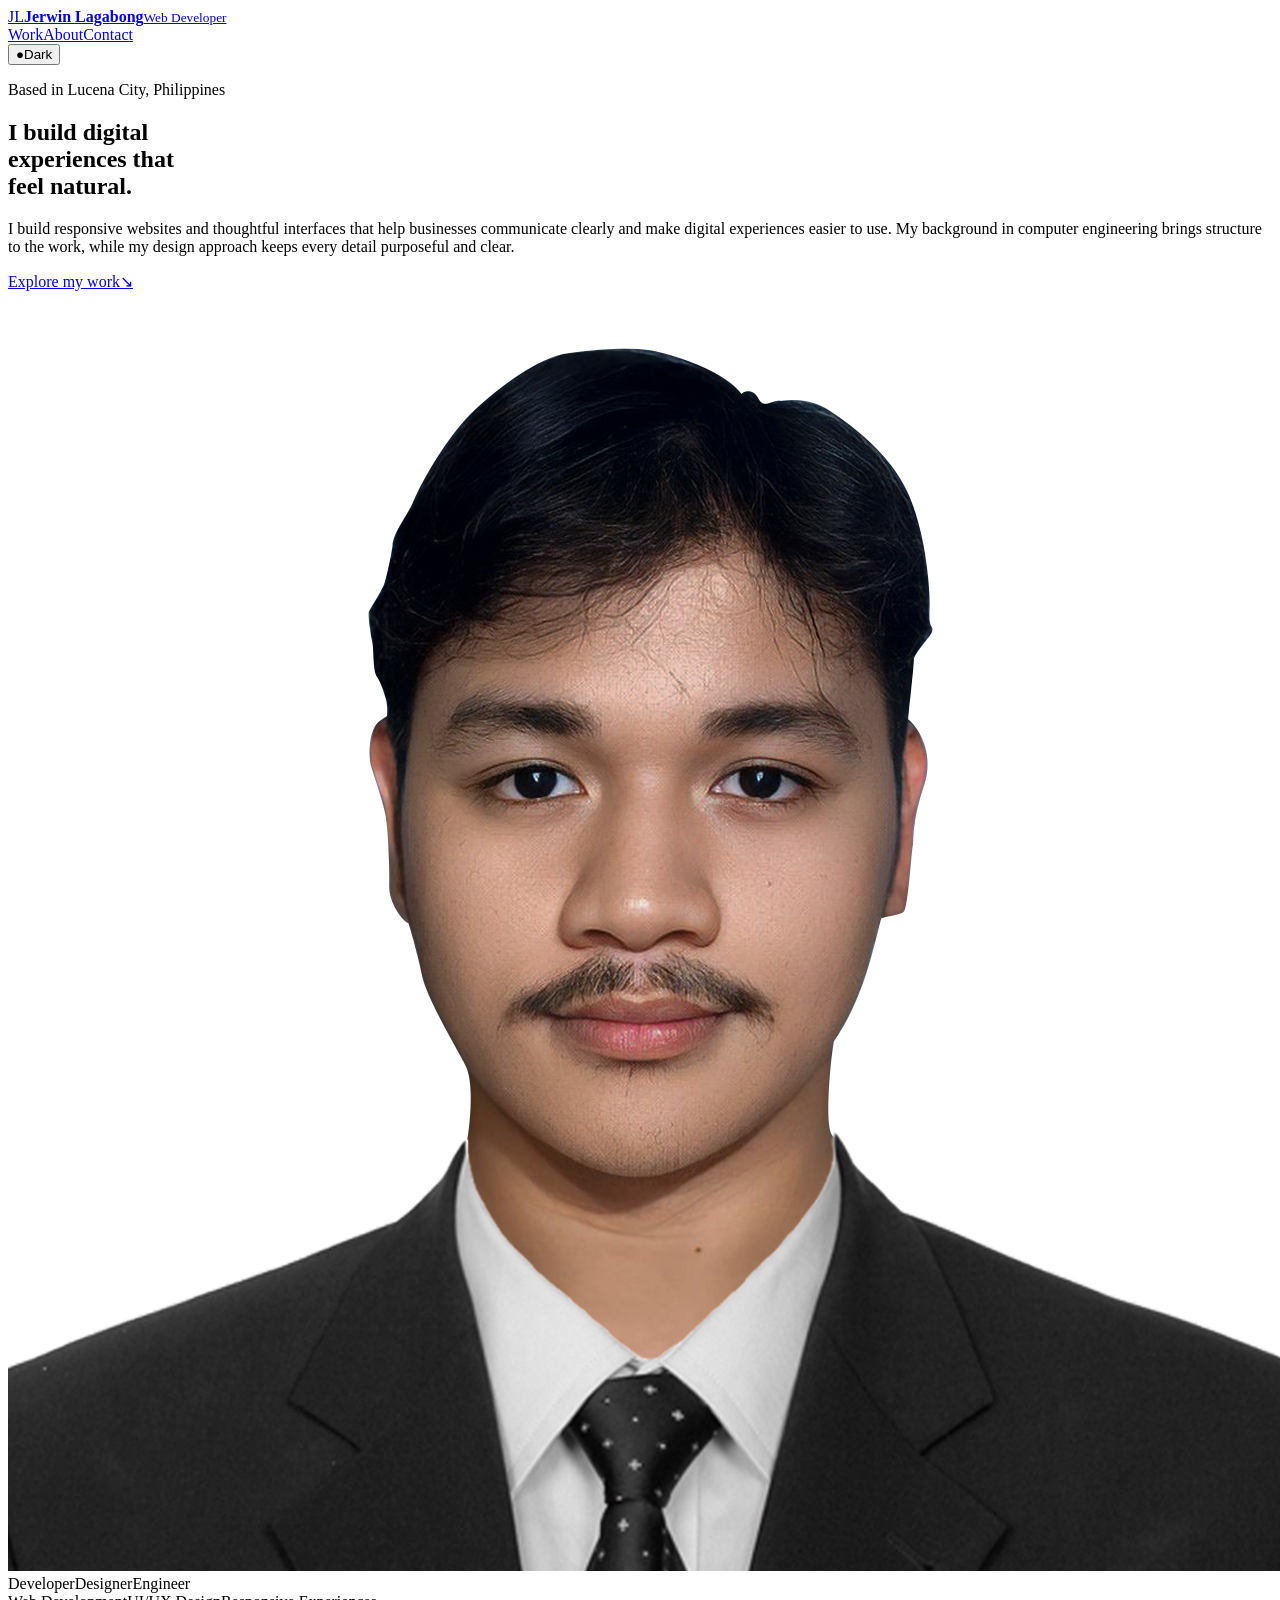
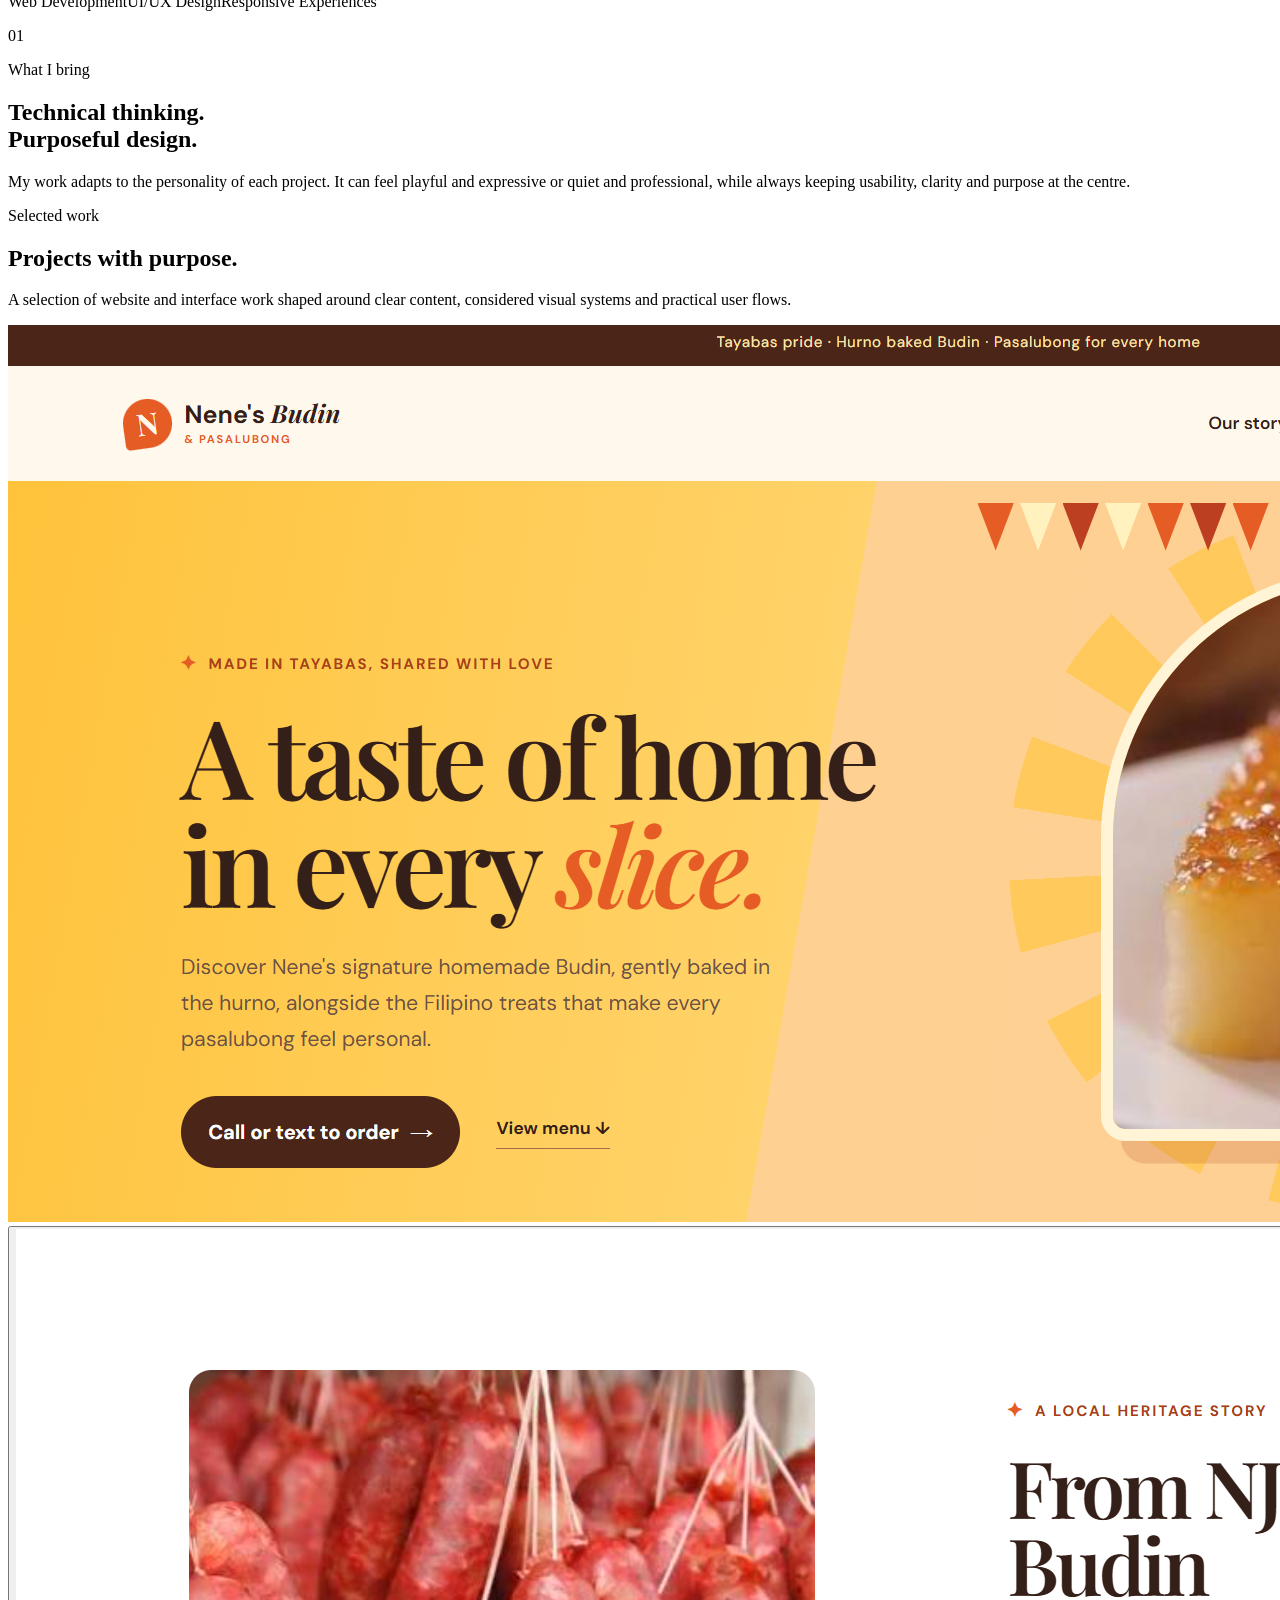
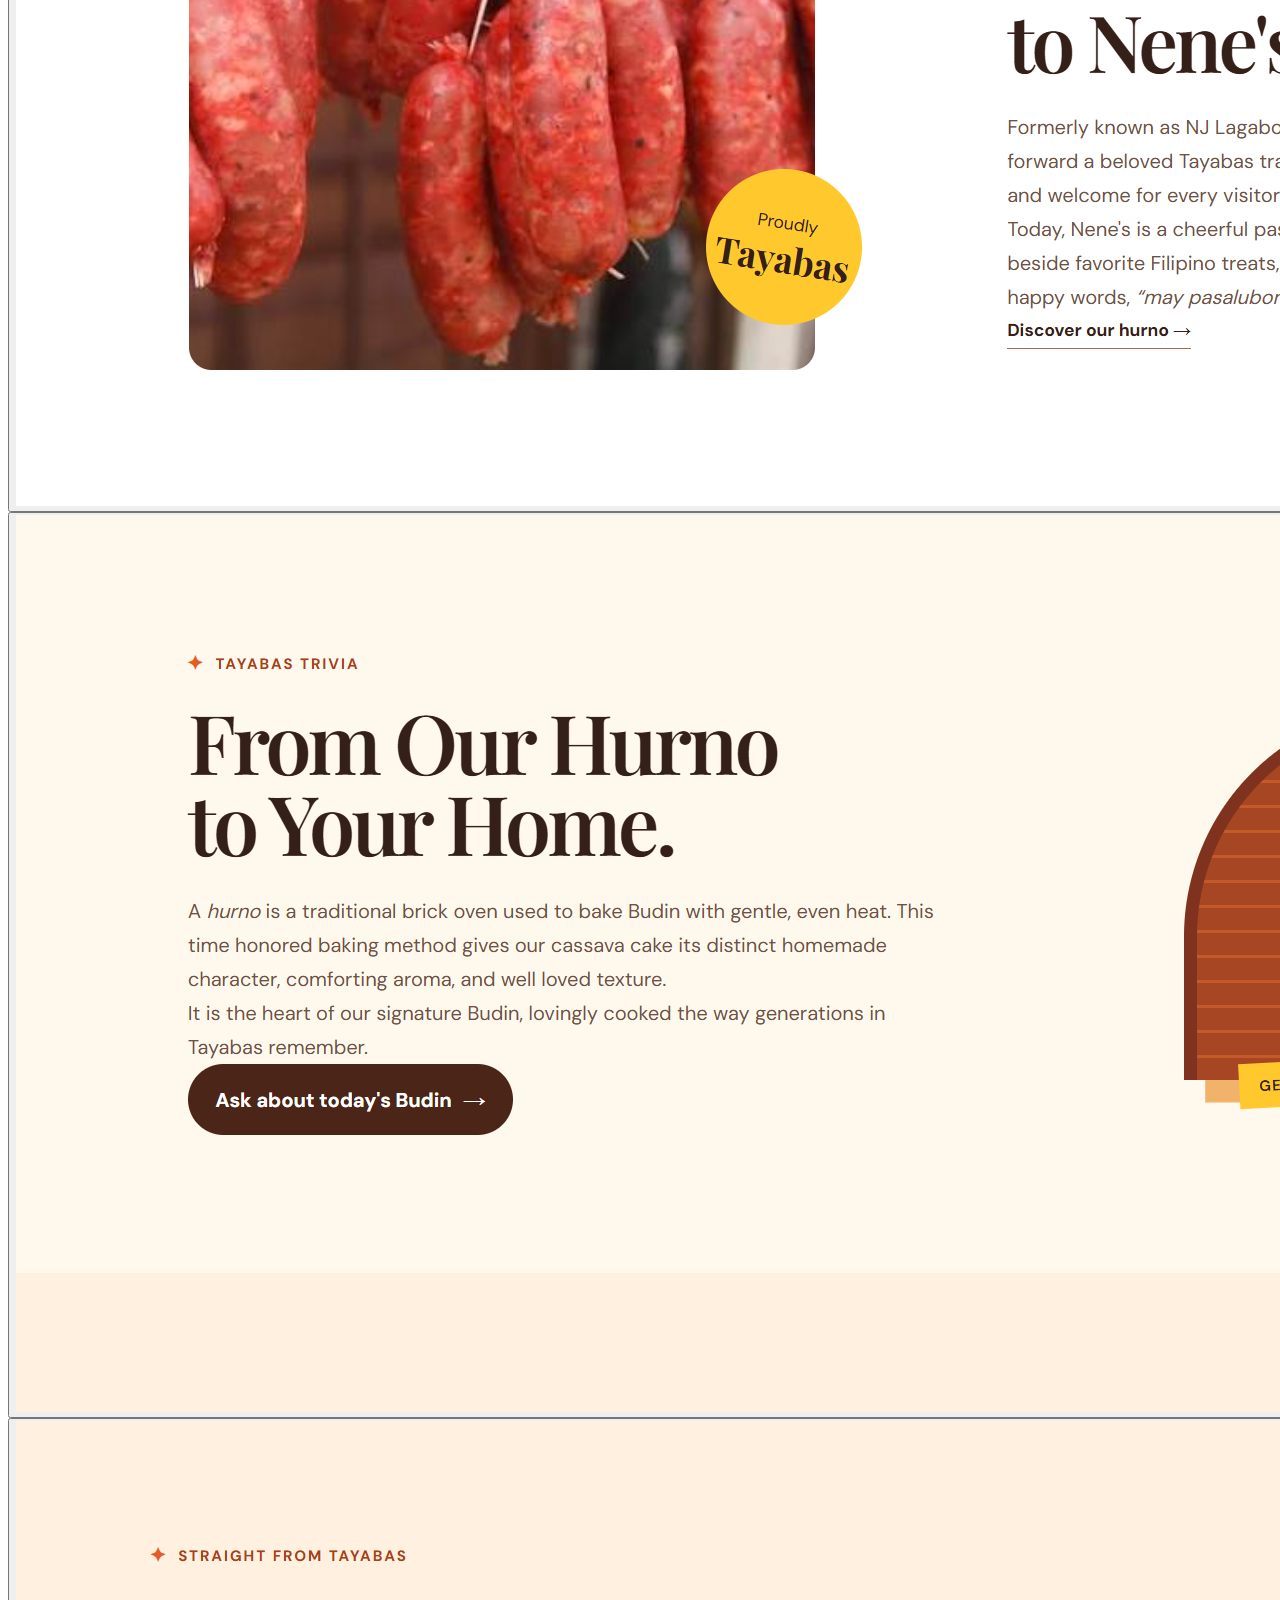
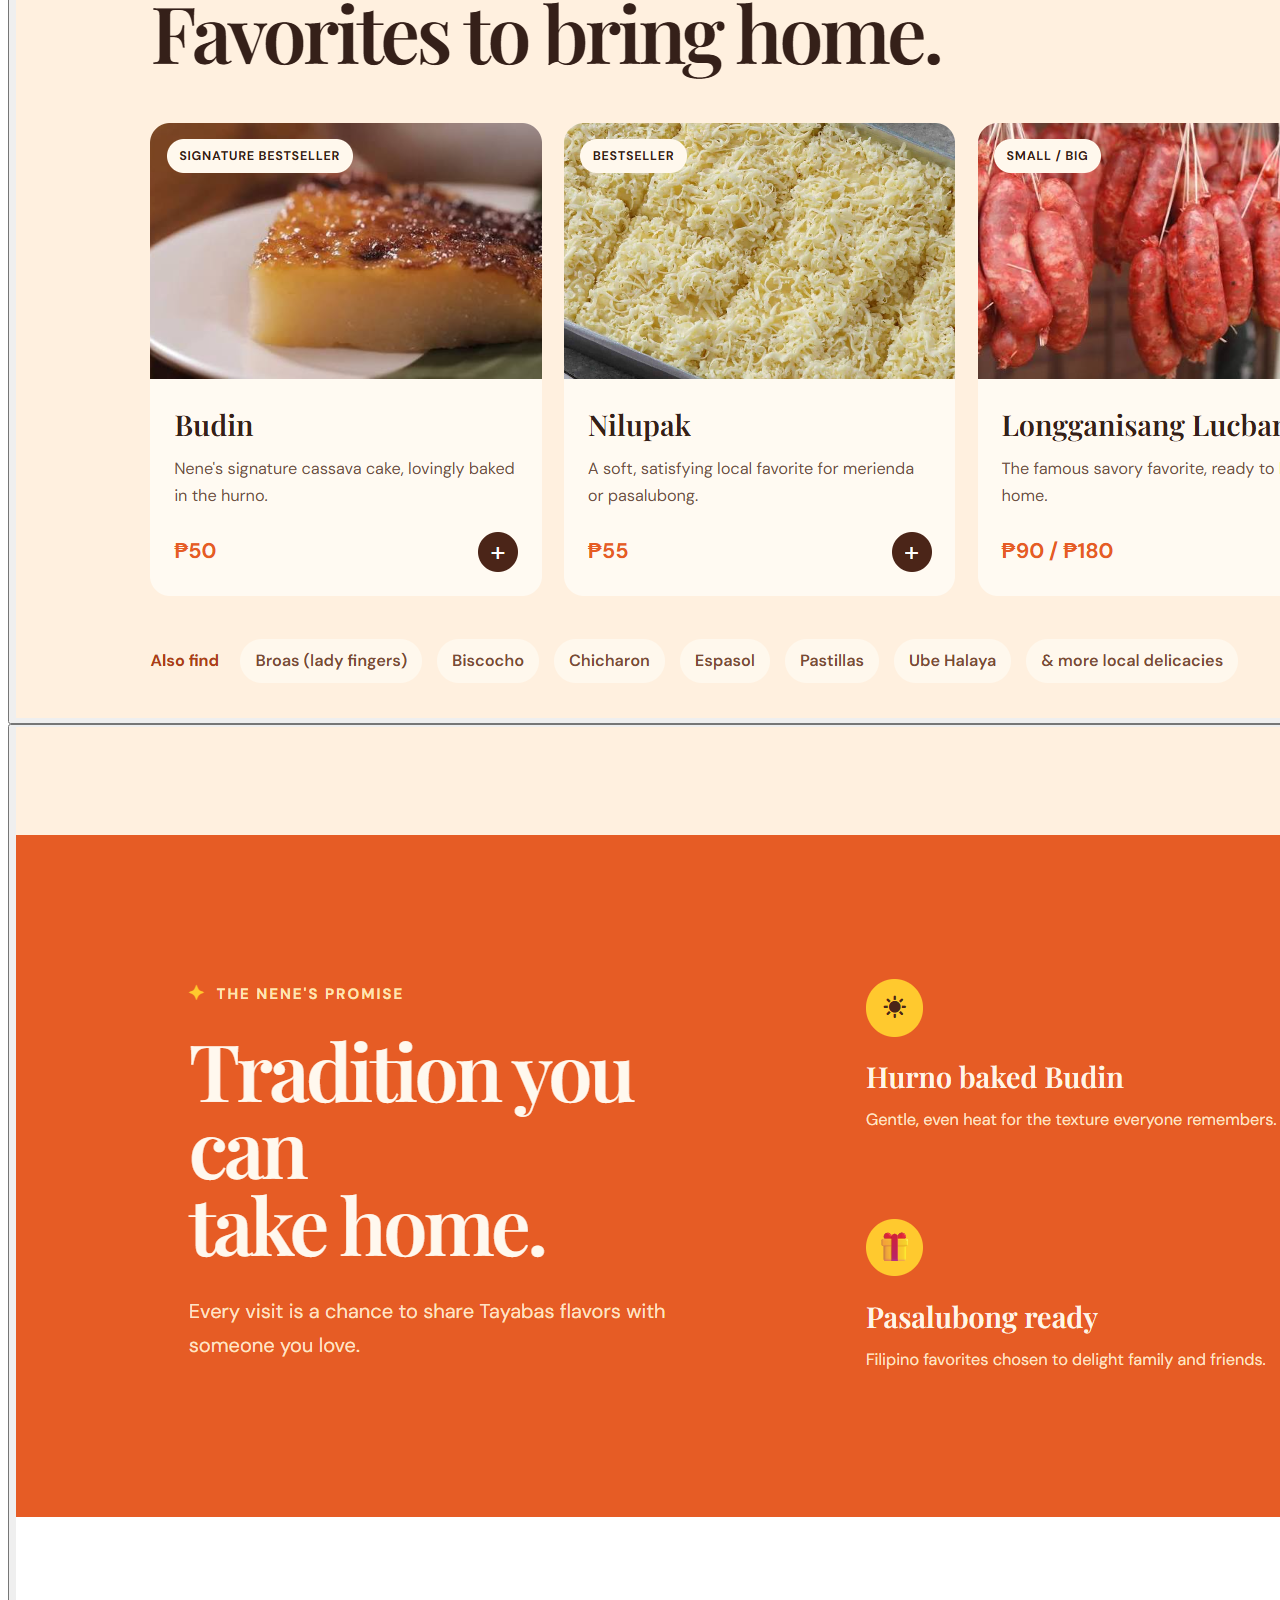
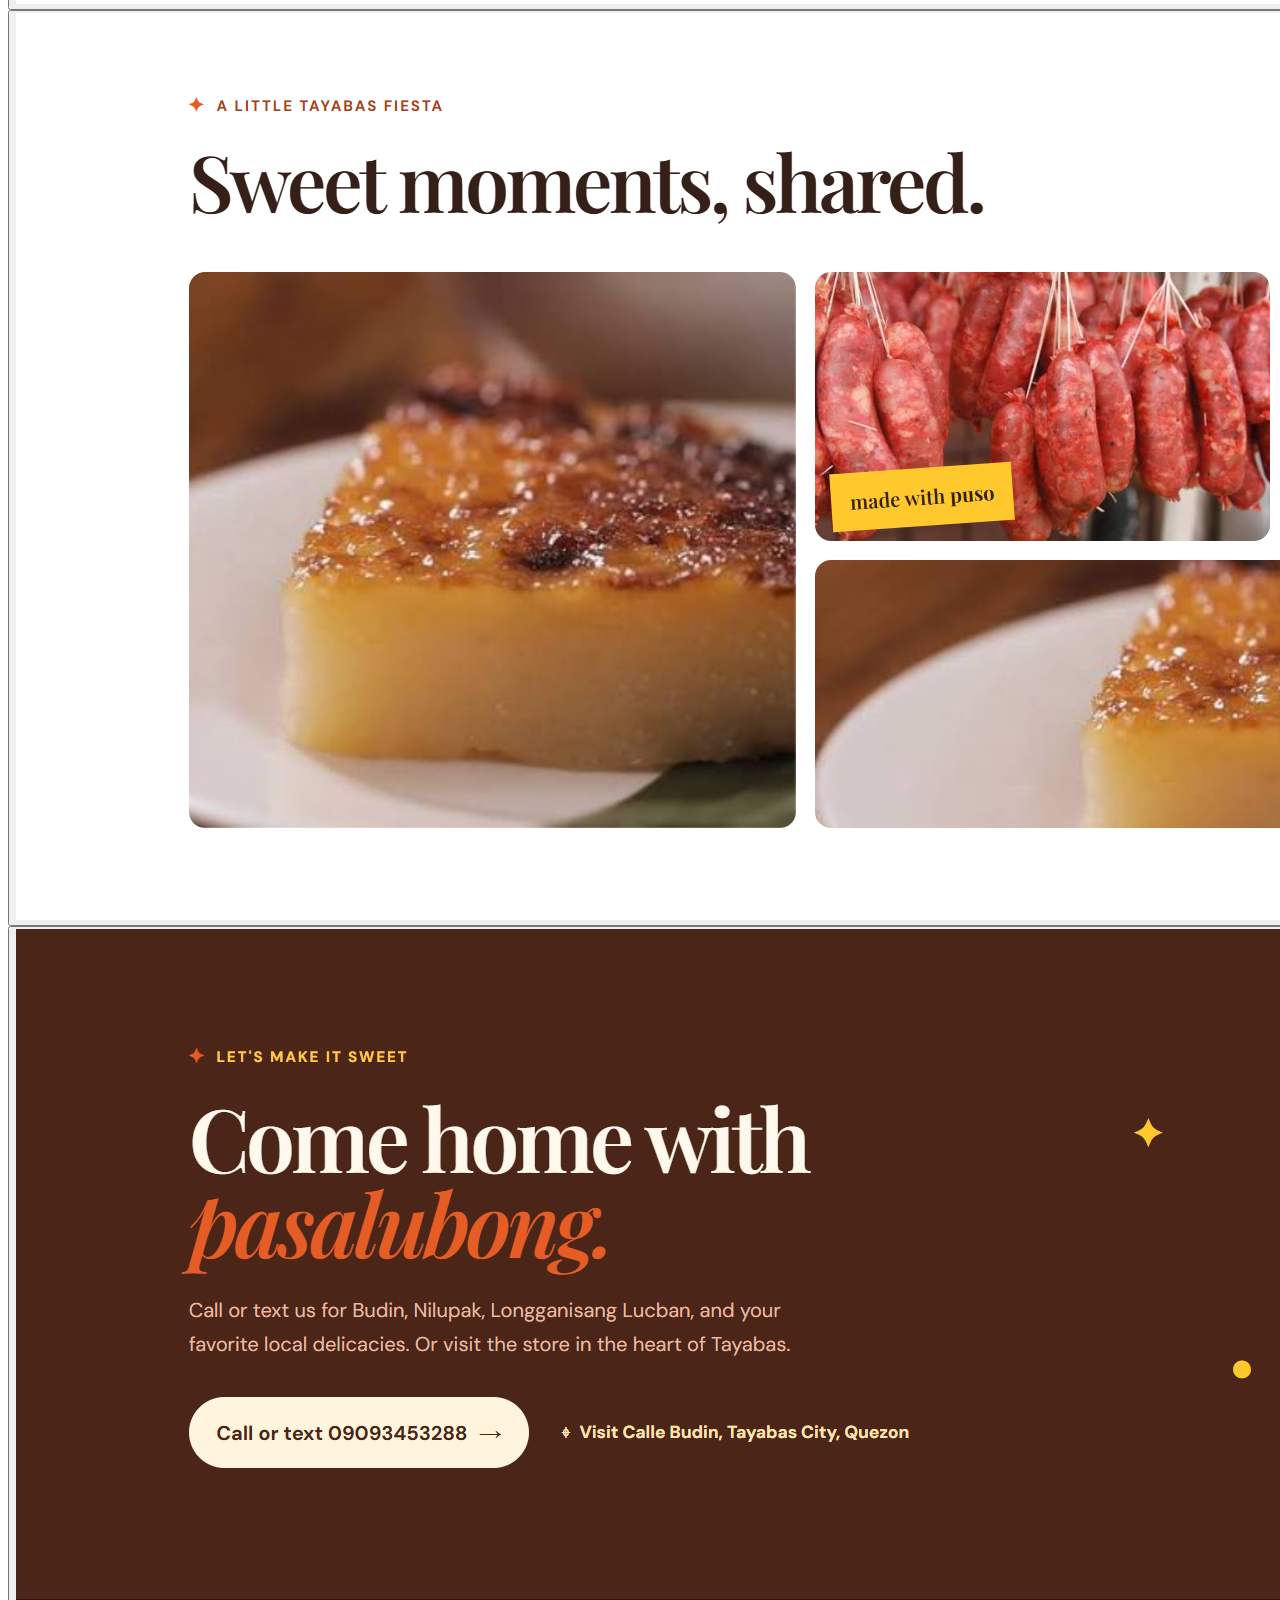
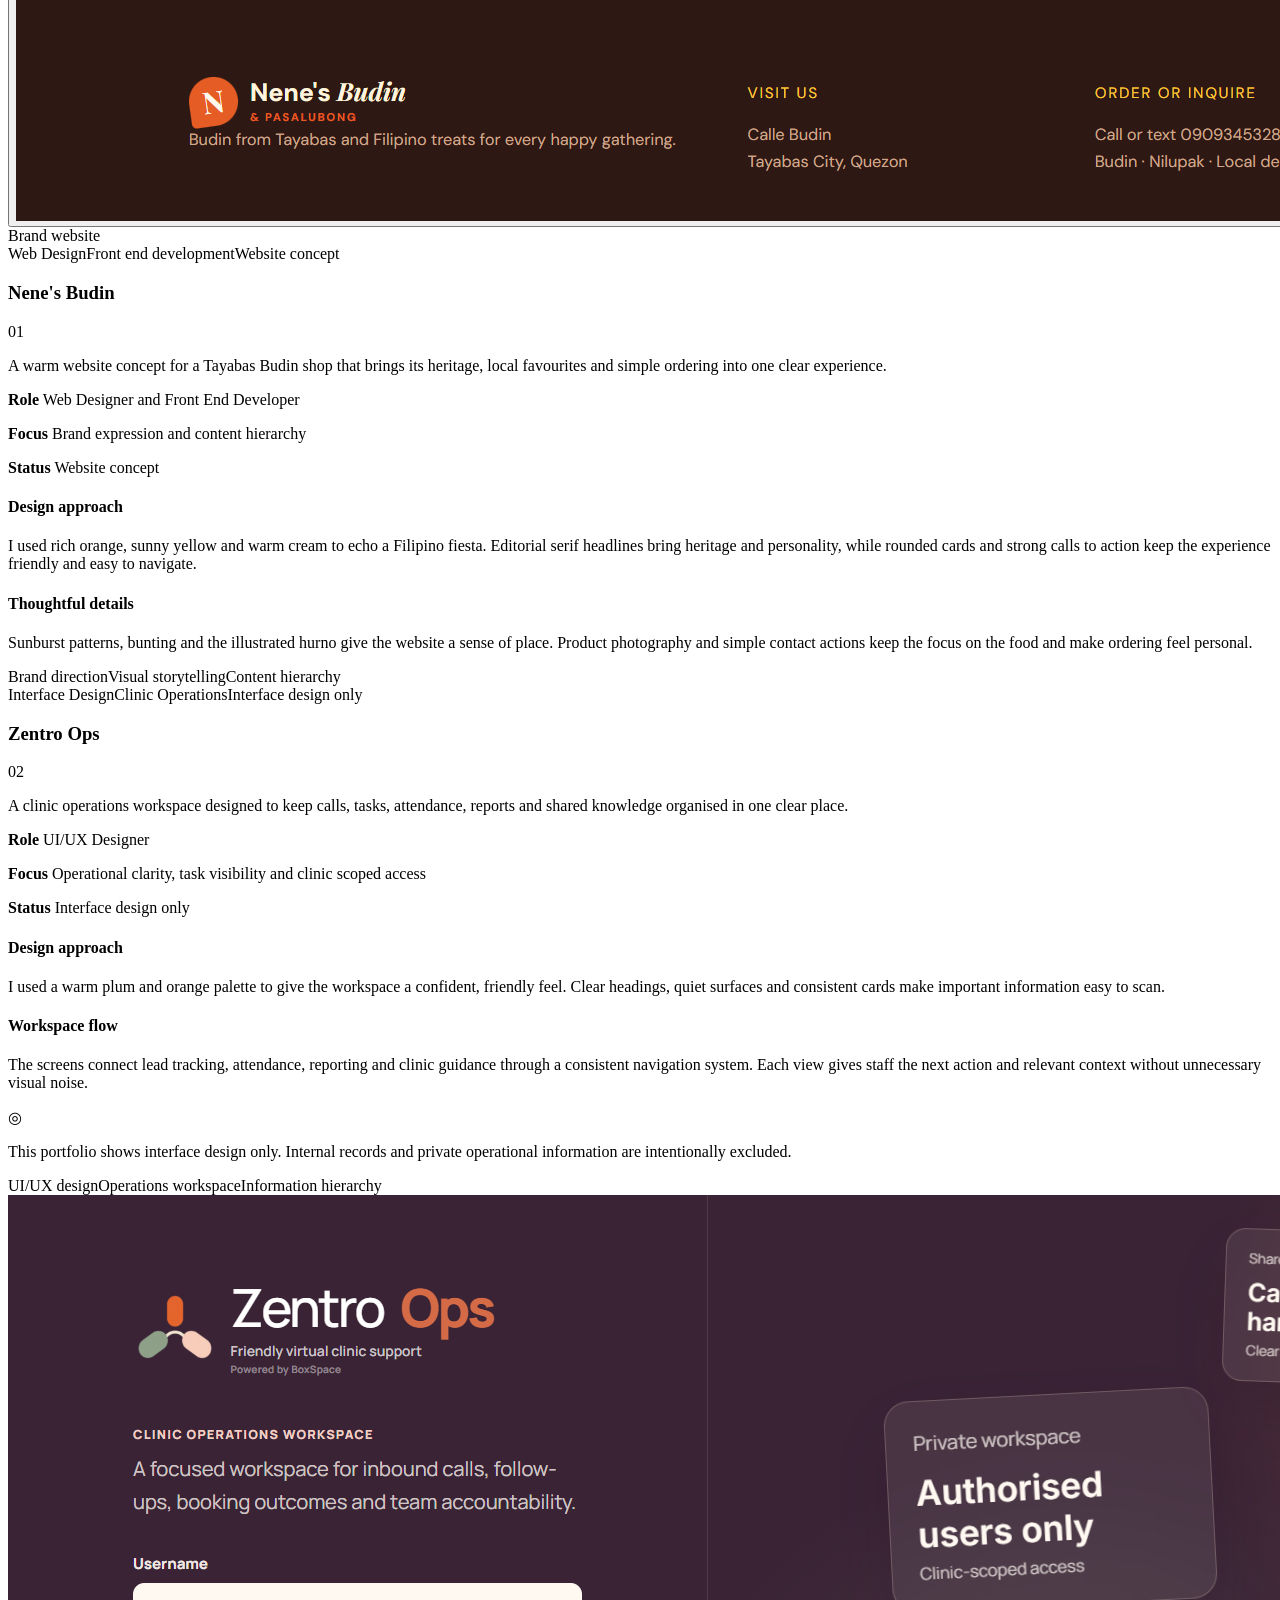
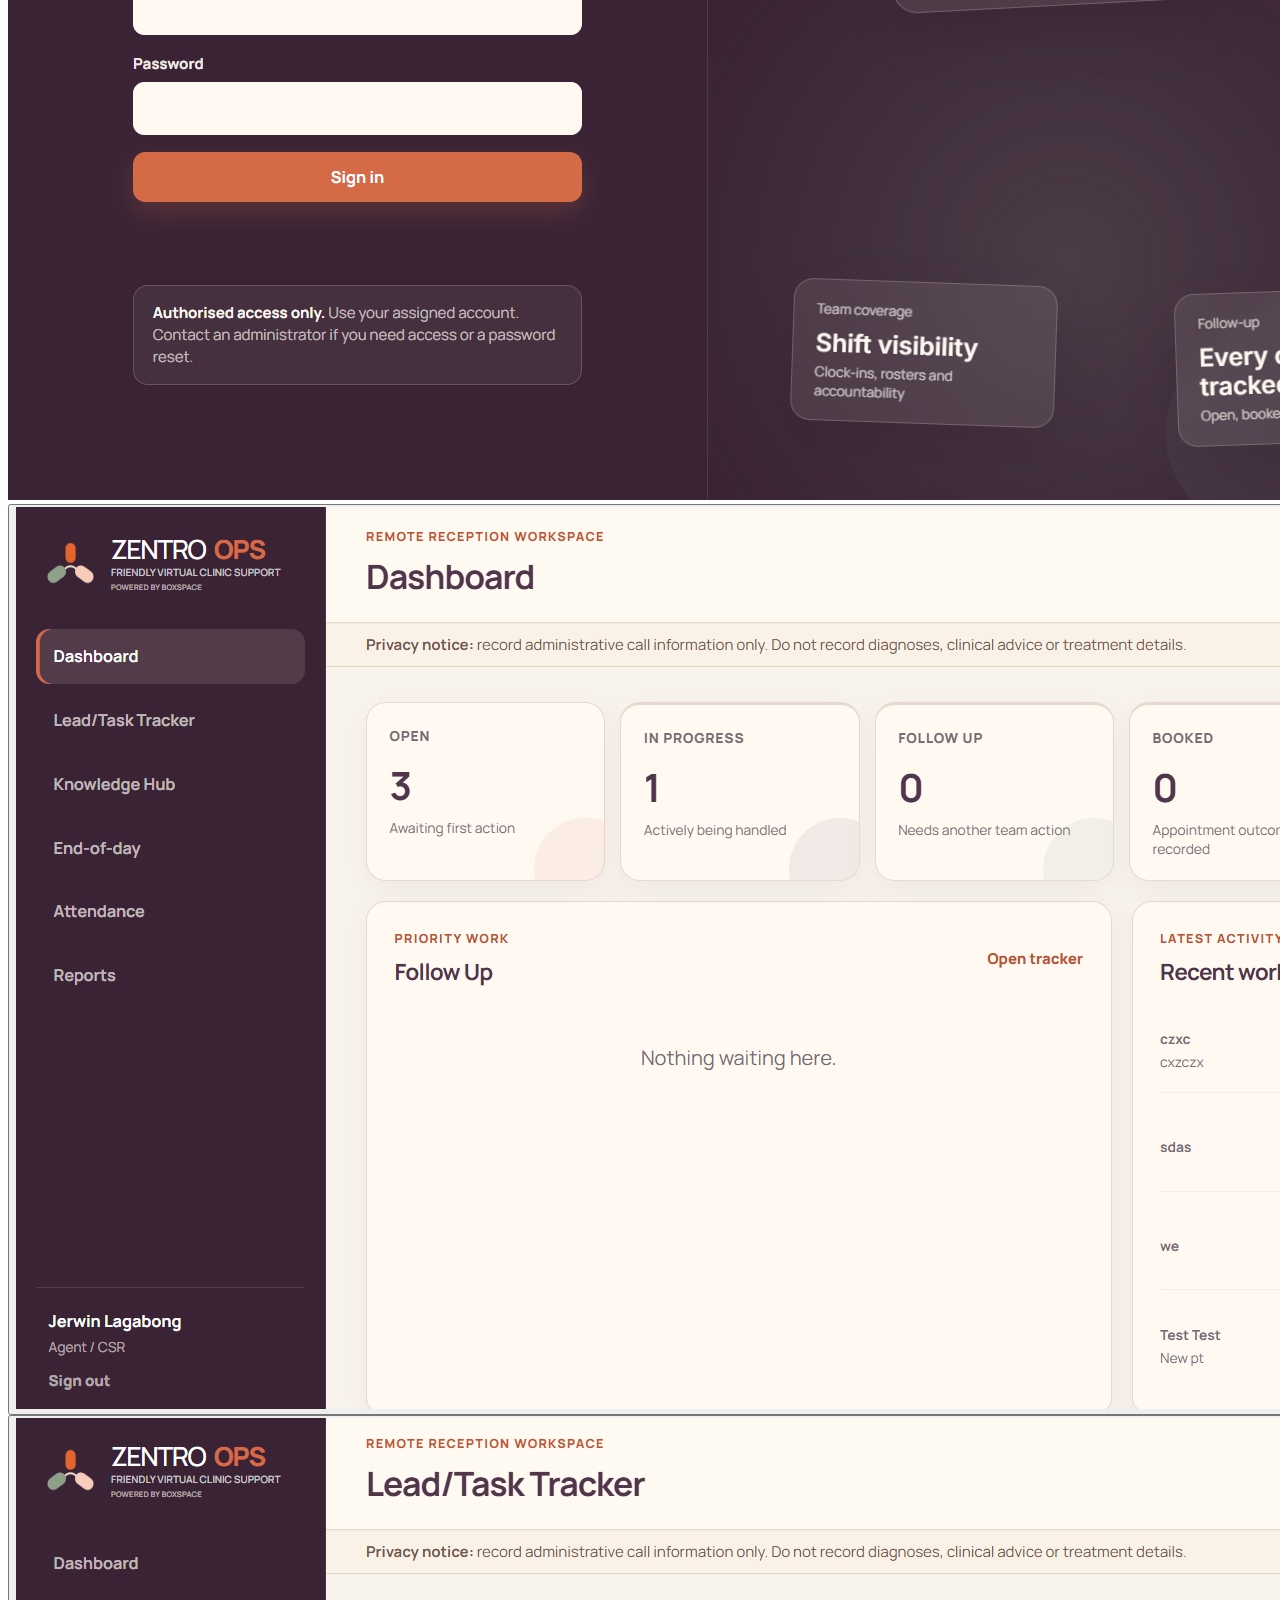
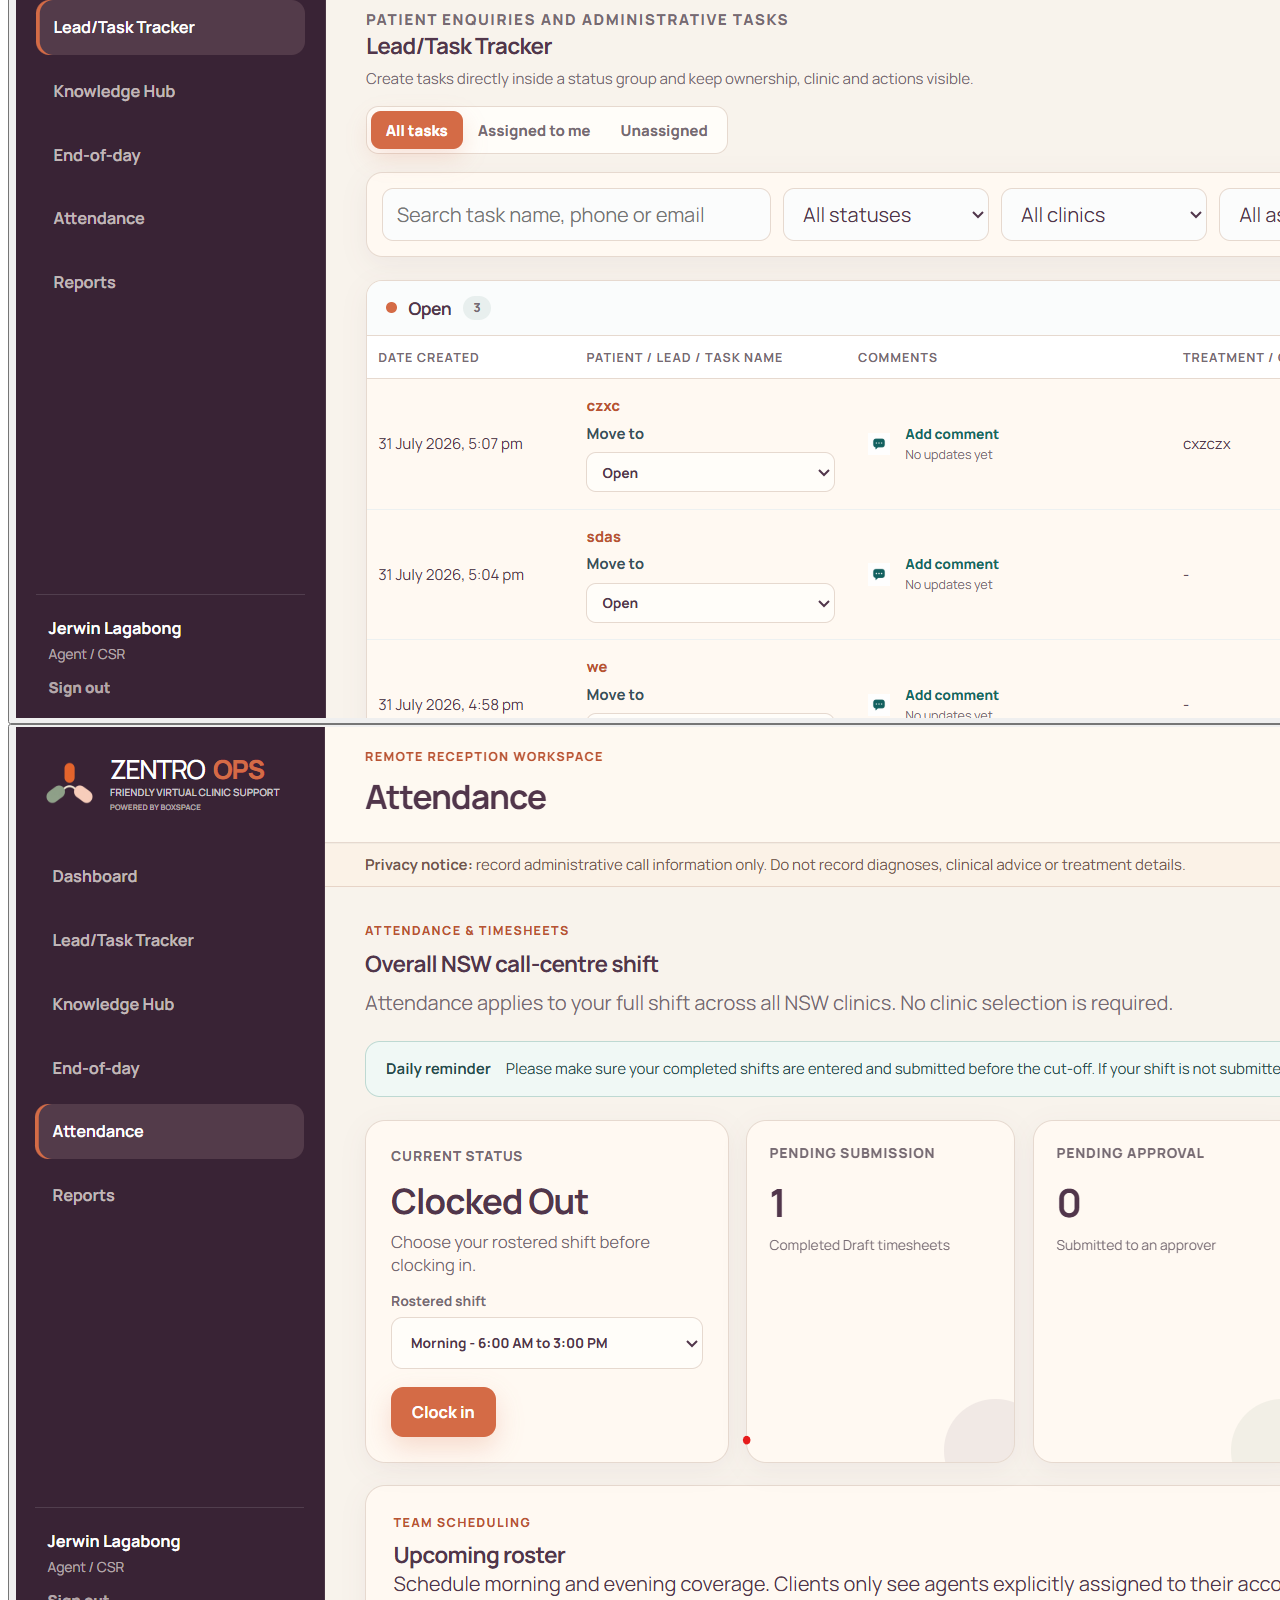
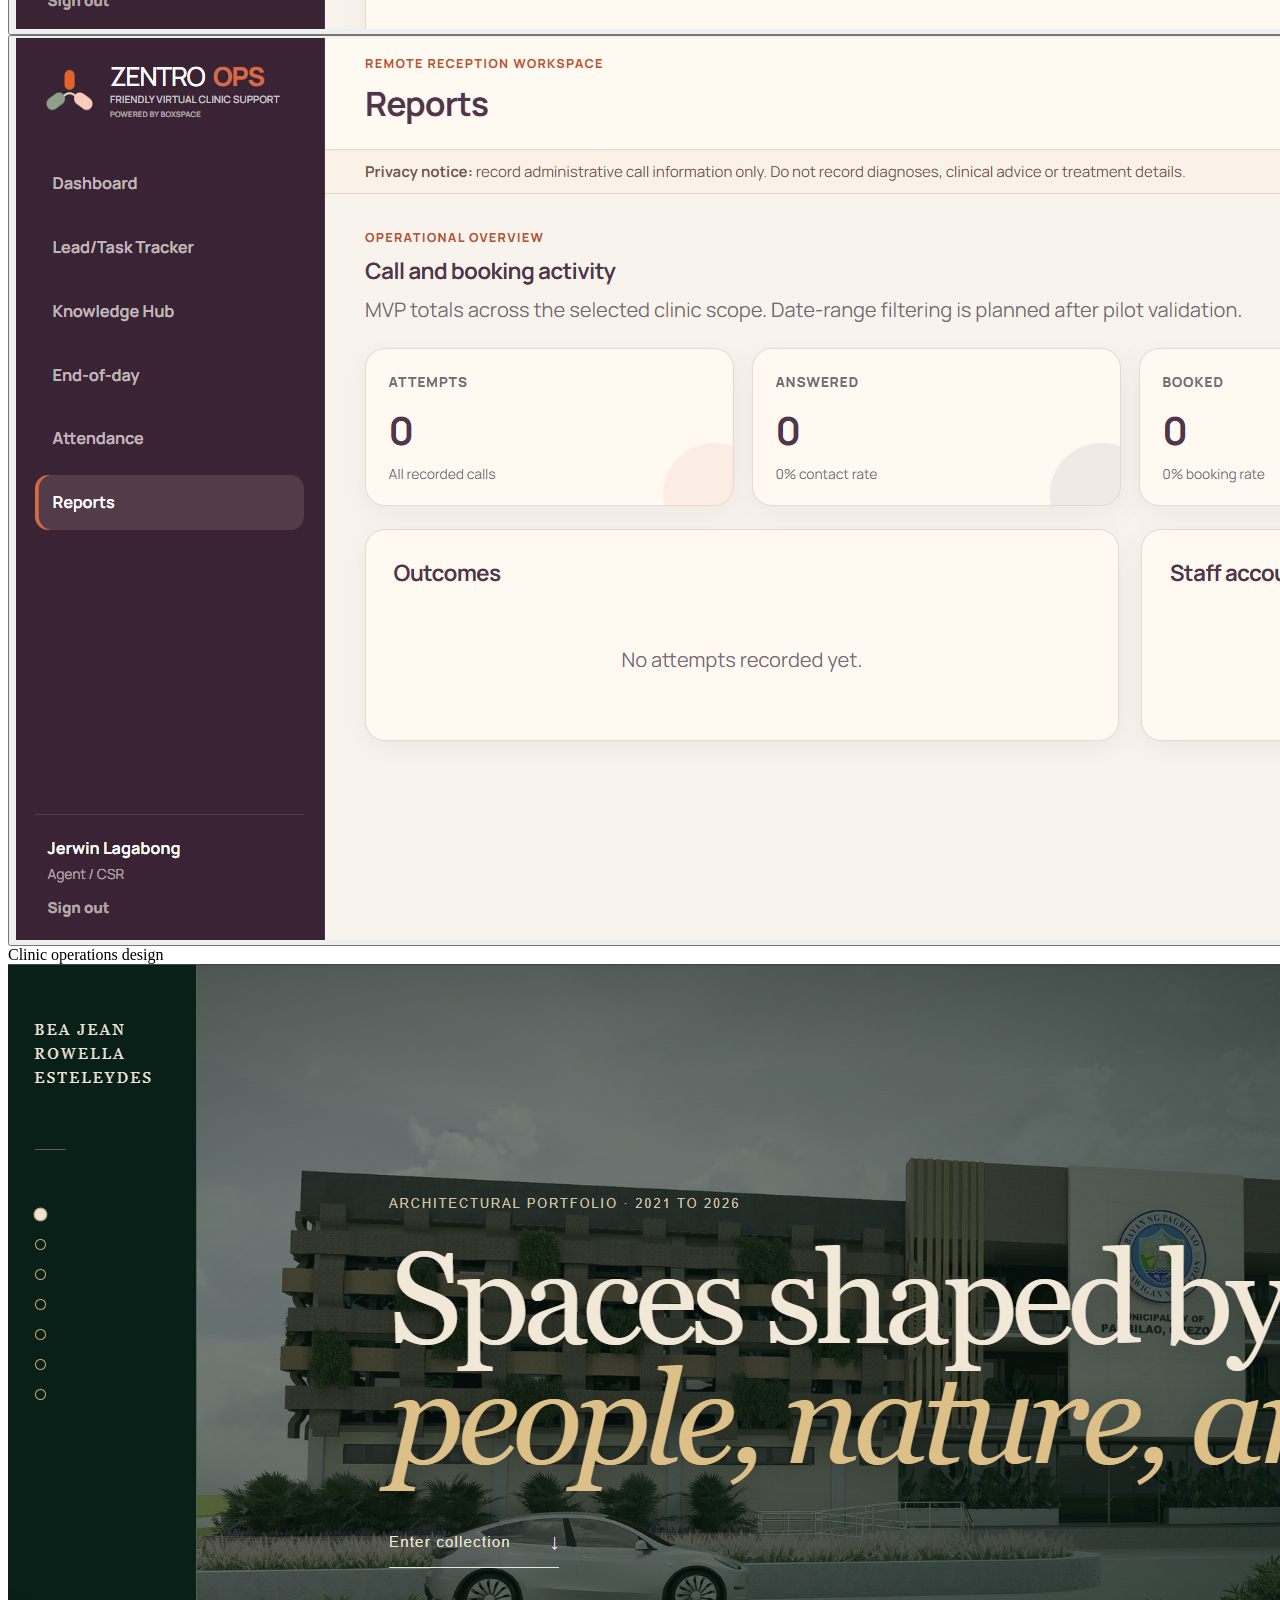
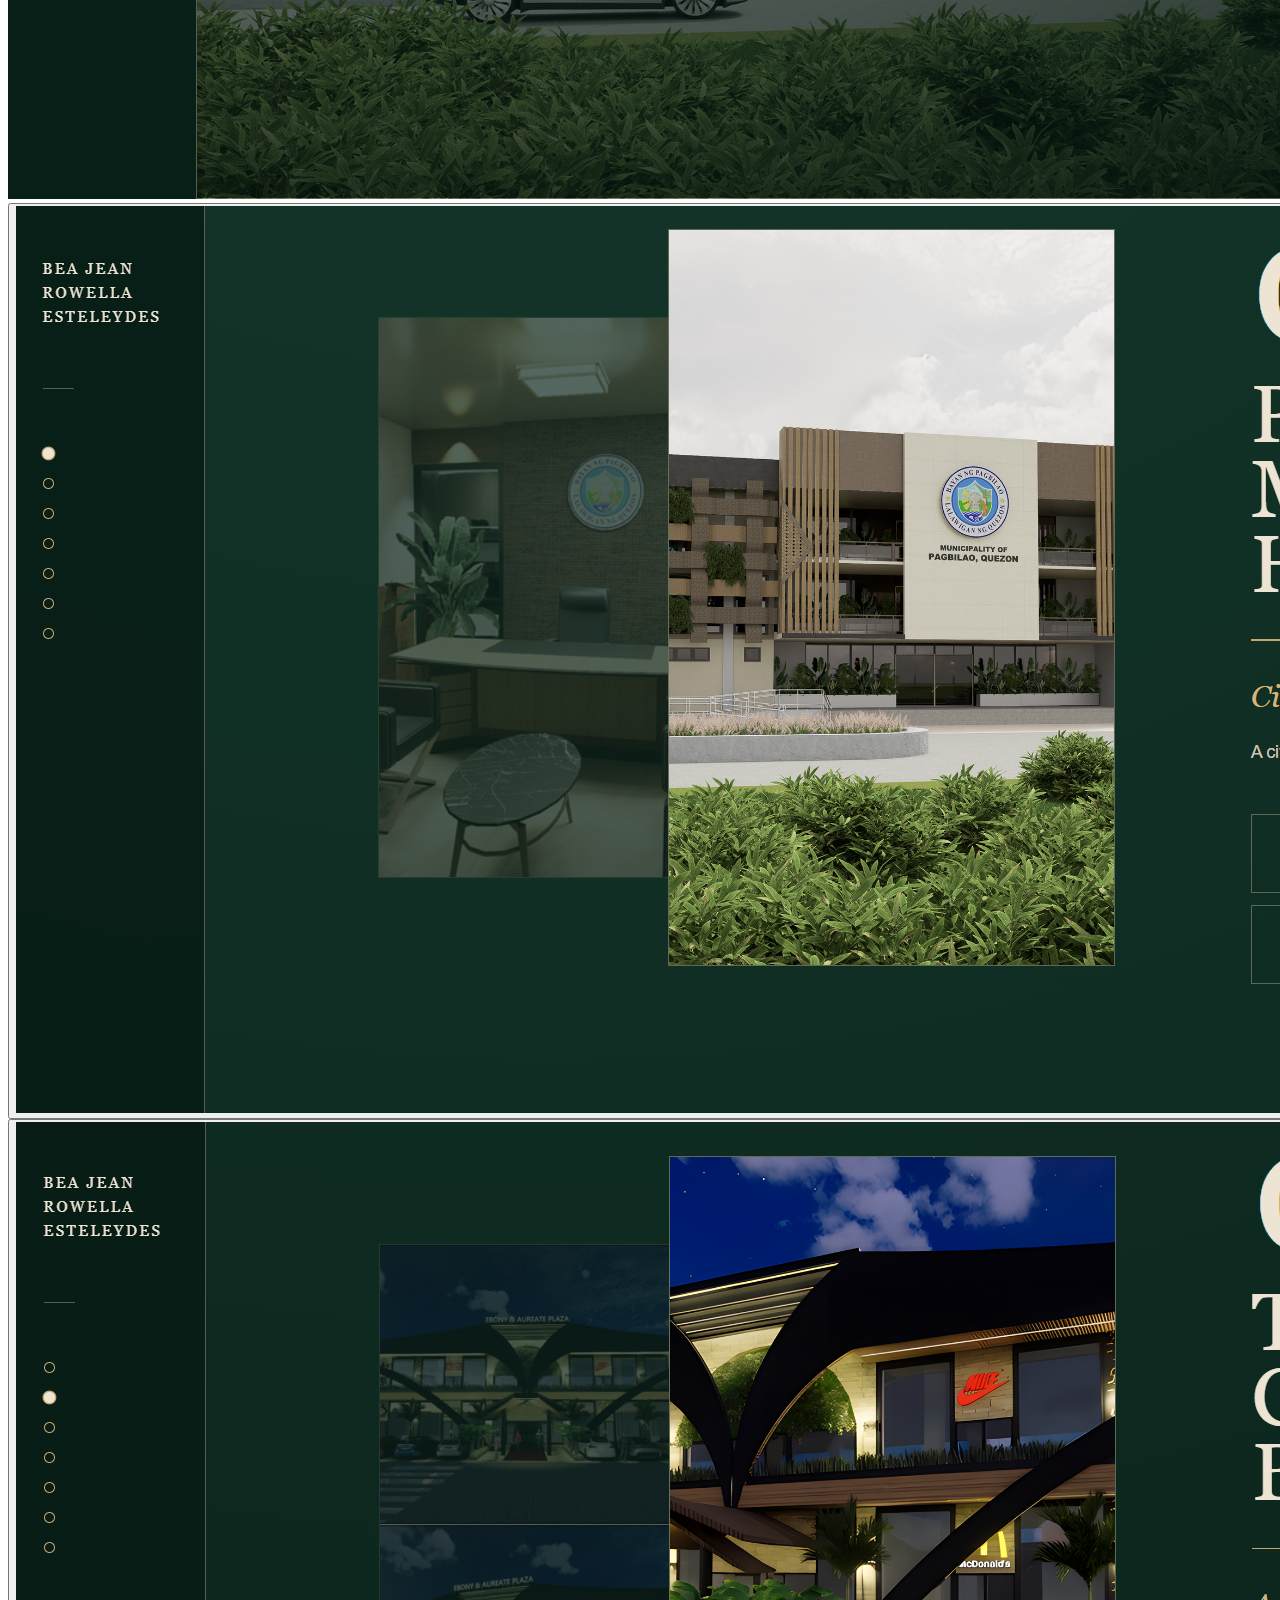
==== commit 871e98d2: "Restore individual project previews" ====
--- a/index.html
+++ b/index.html
@@ -1 +1 @@
-<!DOCTYPE html><html lang="en"><head><meta charSet="utf-8"/><meta name="viewport" content="width=device-width, initial-scale=1"/><link rel="preload" as="image" href="assets/jerwin-lagabong.jpg"/><link rel="preload" as="image" href="assets/budin-hero.png"/><link rel="preload" as="image" href="assets/budin-story.png"/><link rel="preload" as="image" href="assets/budin-hurno.png"/><link rel="preload" as="image" href="assets/budin-favourites.png"/><link rel="preload" as="image" href="assets/budin-promise.png"/><link rel="preload" as="image" href="assets/budin-gallery.png"/><link rel="preload" as="image" href="assets/budin-contact.png"/><link rel="preload" as="image" href="assets/zentro-login.png"/><link rel="preload" as="image" href="assets/architecture-portfolio-hero.png"/><link rel="stylesheet" href="/jerwin-lagabong-portfolio/_next/static/chunks/0vuauhoao4_64.css" data-precedence="next"/><link rel="preload" as="script" fetchPriority="low" href="/jerwin-lagabong-portfolio/_next/static/chunks/0ht900cau6_ur.js"/><script src="/jerwin-lagabong-portfolio/_next/static/chunks/00-j.i~~fb-p0.js" async=""></script><script src="/jerwin-lagabong-portfolio/_next/static/chunks/07lhk_q6pmm3r.js" async=""></script><script src="/jerwin-lagabong-portfolio/_next/static/chunks/turbopack-0hz9s39nc4xc_.js" async=""></script><script src="/jerwin-lagabong-portfolio/_next/static/chunks/0dbhjjzl8qfwv.js" async=""></script><script src="/jerwin-lagabong-portfolio/_next/static/chunks/0pzt_8l0viahn.js" async=""></script><title>Jerwin Lagabong | Web Developer</title><meta name="description" content="Portfolio of Jerwin Lagabong, a Web Developer, UI/UX Designer and Computer Engineer based in Lucena City, Philippines."/><meta name="keywords" content="Jerwin Lagabong,Web Developer,UI UX Designer,Computer Engineer,Lucena City"/><meta property="og:title" content="Jerwin Lagabong | Web Developer"/><meta property="og:description" content="Thoughtful web development and UI/UX design with a strong engineering foundation."/><meta property="og:type" content="website"/><meta name="twitter:card" content="summary_large_image"/><meta name="twitter:title" content="Jerwin Lagabong | Web Developer"/><meta name="twitter:description" content="Thoughtful web development and UI/UX design with a strong engineering foundation."/><script src="/jerwin-lagabong-portfolio/_next/static/chunks/03~yq9q893hmn.js" noModule=""></script></head><body><div hidden=""><!--$--><!--/$--></div><main><header class="site-header"><a class="brand" href="#top" aria-label="Jerwin Lagabong home"><span class="brand-mark">JL</span><span class="brand-copy"><strong>Jerwin Lagabong</strong><small>Web Developer</small></span></a><nav aria-label="Main navigation"><a href="#work">Work</a><a href="#about">About</a><a href="#contact">Contact</a></nav><button class="theme-toggle" type="button" aria-label="Switch to dark theme"><span aria-hidden="true">●</span><span>Dark</span></button></header><section class="hero" id="top"><div class="hero-grid" aria-hidden="true"></div><div class="hero-copy" data-reveal="true"><p class="eyebrow"><span class="status-dot"></span>Based in Lucena City, Philippines</p><h1>I build digital<br/>experiences that<br/><span>feel natural.</span></h1><p class="hero-intro">I build responsive websites and thoughtful interfaces that help businesses communicate clearly and make digital experiences easier to use. My background in computer engineering brings structure to the work, while my design approach keeps every detail purposeful and clear.</p><div class="hero-actions"><a class="button button-primary" href="#work">Explore my work<span aria-hidden="true">↘</span></a></div></div><div class="hero-portrait" data-reveal="true"><div class="portrait-frame"><img src="assets/jerwin-lagabong.jpg" alt="Jerwin Lagabong in professional attire"/></div><div class="portrait-note"><span>Developer</span><span>Designer</span><span>Engineer</span></div></div><div class="hero-footer" aria-label="Primary disciplines"><span>Web Development</span><span>UI/UX Design</span><span>Responsive Experiences</span></div></section><section class="statement"><p class="section-number">01</p><div data-reveal="true"><p class="eyebrow">What I bring</p><h2>Technical thinking.<br/>Purposeful design.</h2></div><p class="statement-copy" data-reveal="true">My work adapts to the personality of each project. It can feel playful and expressive or quiet and professional, while always keeping usability, clarity and purpose at the centre.</p></section><section class="work-section" id="work"><div class="section-heading" data-reveal="true"><div><p class="eyebrow">Selected work</p><h2>Projects with purpose.</h2></div><p>A selection of website and interface work shaped around clear content, considered visual systems and practical user flows.</p></div><div class="project-stack" data-reveal="true" aria-live="polite"><button class="stack-card stack-card-budin stack-position-0 is-front" type="button" tabindex="0" aria-label="Show next project after Nene&#x27;s Budin"><div class="stack-card-preview"><img src="assets/budin-hero.png" alt="Nene&#x27;s Budin website home page"/><div class="stack-card-gallery" aria-hidden="true"><img src="assets/budin-story.png" alt=""/><img src="assets/budin-hurno.png" alt=""/><img src="assets/budin-favourites.png" alt=""/><img src="assets/budin-promise.png" alt=""/><img src="assets/budin-gallery.png" alt=""/><img src="assets/budin-contact.png" alt=""/></div></div><div class="stack-card-copy"><div class="stack-card-meta"><span>Brand website</span><span>01</span></div><h3>Nene&#x27;s Budin</h3><p>A warm website concept that brings Tayabas heritage, local favourites and simple ordering into one welcoming experience.</p><div class="stack-card-facts"><span><strong>Role</strong>Web Designer and Front End Developer</span><span><strong>Focus</strong>Brand expression and content hierarchy</span><span><strong>Status</strong>Website concept</span></div><div class="stack-card-tags"><span>Brand direction</span><span>Content hierarchy</span><span>Visual storytelling</span></div><span class="stack-card-action">Click to view next project <b aria-hidden="true">↗</b></span></div></button><button class="stack-card stack-card-zentro stack-position-1" type="button" tabindex="-1" aria-label="Zentro Ops"><div class="stack-card-preview"><img src="assets/zentro-login.png" alt="Zentro Ops login interface"/></div><div class="stack-card-copy"><div class="stack-card-meta"><span>Clinic operations</span><span>02</span></div><h3>Zentro Ops</h3><p>A clinic operations workspace that keeps calls, tasks, attendance, reports and shared knowledge organised in one clear place.</p><div class="stack-card-facts"><span><strong>Role</strong>UI/UX Designer</span><span><strong>Focus</strong>Operational clarity and task visibility</span><span><strong>Status</strong>Interface design only</span></div><div class="stack-card-tags"><span>UI/UX design</span><span>Operations workspace</span><span>Information hierarchy</span></div></div></button><button class="stack-card stack-card-architecture stack-position-2" type="button" tabindex="-1" aria-label="Architectural Portfolio"><div class="stack-card-preview"><img src="assets/architecture-portfolio-hero.png" alt="Architectural portfolio home page"/></div><div class="stack-card-copy"><div class="stack-card-meta"><span>Architecture showcase</span><span>03</span></div><h3>Architectural Portfolio</h3><p>An editorial website concept for presenting built work, visual studies and design ideas with a clear visual rhythm.</p><div class="stack-card-facts"><span><strong>Role</strong>Web Designer and Front End Developer</span><span><strong>Focus</strong>Visual storytelling and project browsing</span><span><strong>Status</strong>Website concept</span></div><div class="stack-card-tags"><span>Editorial layout</span><span>Interactive gallery</span><span>Visual hierarchy</span></div></div></button></div></section><section class="skills-section" aria-labelledby="skills-title"><div class="skills-heading"><p class="section-number">02</p><div data-reveal="true"><p class="eyebrow">Technical toolkit</p><h2 id="skills-title">Tools I use to bring ideas to life.</h2></div></div><div class="skills-list" data-reveal="true"><div class="skill-row"><span>01</span><strong>HTML</strong><span aria-hidden="true">↗</span></div><div class="skill-row"><span>02</span><strong>CSS</strong><span aria-hidden="true">↗</span></div><div class="skill-row"><span>03</span><strong>JavaScript</strong><span aria-hidden="true">↗</span></div><div class="skill-row"><span>04</span><strong>GitHub</strong><span aria-hidden="true">↗</span></div><div class="skill-row"><span>05</span><strong>Vercel</strong><span aria-hidden="true">↗</span></div><div class="skill-row"><span>06</span><strong>Java</strong><span aria-hidden="true">↗</span></div><div class="skill-row"><span>07</span><strong>C++</strong><span aria-hidden="true">↗</span></div><div class="skill-row"><span>08</span><strong>Python</strong><span aria-hidden="true">↗</span></div><div class="skill-row"><span>09</span><strong>n8n automation</strong><span aria-hidden="true">↗</span></div></div></section><section class="about-section" id="about"><div class="about-visual" data-reveal="true"><div class="about-monogram">JL</div><div class="about-code" aria-hidden="true"><span>&lt;build&gt;</span><span>design</span><span>solve</span></div></div><div class="about-copy" data-reveal="true"><p class="eyebrow">ABOUT ME</p><h2>Websites built with clarity, purpose, and craft.</h2><p class="about-lead">I&#x27;m Jerwin Lagabong, a web developer who builds modern, responsive websites that help businesses present their work clearly and professionally. I combine practical front end development with a strong eye for layout, usability and visual detail.</p><p>My focus is on creating digital experiences that are easy to use, work well across devices and feel considered from the first interaction to the last. With a background in computer engineering, I approach each project with both structure and creativity.</p><p>I care about clear content, intuitive navigation, responsive performance and design that reflects the business behind it. Each project is shaped with a practical approach, attention to detail and a focus on making the experience polished and easy to use.</p></div></section><section class="process-section"><div class="section-heading" data-reveal="true"><div><p class="eyebrow">My process</p><h2>Clear from idea to interface.</h2></div><p>A simple process keeps every decision connected to the project&#x27;s real purpose.</p></div><div class="process-grid"><article data-reveal="true"><span>01</span><h3>Understand</h3><p>I begin with the people, the goal and the problem the interface needs to solve.</p></article><article data-reveal="true"><span>02</span><h3>Design</h3><p>I shape the content, visual system and interactions into an experience that feels clear.</p></article><article data-reveal="true"><span>03</span><h3>Build</h3><p>I turn the design into a responsive website and refine the details across screen sizes.</p></article></div></section><section class="contact-section" id="contact"><div class="contact-grid" aria-hidden="true"></div><p class="eyebrow">Have a website or product idea in mind?</p><h2>Let&#x27;s build something<br/>meaningful together.</h2><p class="contact-intro">I&#x27;m available for selected web and interface projects. Get in touch to discuss what you need to build.</p><a class="contact-email" href="mailto:lagabongjerwin@gmail.com">lagabongjerwin@gmail.com<span aria-hidden="true">↗</span></a><div class="contact-footer"><span>Lucena City, Philippines</span><a href="#top">Back to top ↑</a></div></section></main><!--$--><!--/$--><script src="/jerwin-lagabong-portfolio/_next/static/chunks/0ht900cau6_ur.js" id="_R_" async=""></script><script>(self.__next_f=self.__next_f||[]).push([0])</script><script>self.__next_f.push([1,"1:\"$Sreact.fragment\"\n2:I[39756,[\"/jerwin-lagabong-portfolio/_next/static/chunks/0dbhjjzl8qfwv.js\"],\"default\"]\n3:I[37457,[\"/jerwin-lagabong-portfolio/_next/static/chunks/0dbhjjzl8qfwv.js\"],\"default\"]\n4:I[47257,[\"/jerwin-lagabong-portfolio/_next/static/chunks/0dbhjjzl8qfwv.js\"],\"ClientPageRoot\"]\n5:I[31713,[\"/jerwin-lagabong-portfolio/_next/static/chunks/0dbhjjzl8qfwv.js\",\"/jerwin-lagabong-portfolio/_next/static/chunks/0pzt_8l0viahn.js\"],\"default\"]\n8:I[97367,[\"/jerwin-lagabong-portfolio/_next/static/chunks/0dbhjjzl8qfwv.js\"],\"OutletBoundary\"]\n9:\"$Sreact.suspense\"\nb:I[97367,[\"/jerwin-lagabong-portfolio/_next/static/chunks/0dbhjjzl8qfwv.js\"],\"ViewportBoundary\"]\nd:I[97367,[\"/jerwin-lagabong-portfolio/_next/static/chunks/0dbhjjzl8qfwv.js\"],\"MetadataBoundary\"]\nf:I[68027,[\"/jerwin-lagabong-portfolio/_next/static/chunks/0dbhjjzl8qfwv.js\"],\"default\",1]\n:HL[\"/jerwin-lagabong-portfolio/_next/static/chunks/0vuauhoao4_64.css\",\"style\"]\n"])</script><script>self.__next_f.push([1,"0:{\"P\":null,\"c\":[\"\",\"\"],\"q\":\"\",\"i\":false,\"f\":[[[\"\",{\"children\":[\"__PAGE__\",{}]},\"$undefined\",\"$undefined\",16],[[\"$\",\"$1\",\"c\",{\"children\":[[[\"$\",\"link\",\"0\",{\"rel\":\"stylesheet\",\"href\":\"/jerwin-lagabong-portfolio/_next/static/chunks/0vuauhoao4_64.css\",\"precedence\":\"next\",\"crossOrigin\":\"$undefined\",\"nonce\":\"$undefined\"}],[\"$\",\"script\",\"script-0\",{\"src\":\"/jerwin-lagabong-portfolio/_next/static/chunks/0dbhjjzl8qfwv.js\",\"async\":true,\"nonce\":\"$undefined\"}]],[\"$\",\"html\",null,{\"lang\":\"en\",\"suppressHydrationWarning\":true,\"children\":[\"$\",\"body\",null,{\"children\":[\"$\",\"$L2\",null,{\"parallelRouterKey\":\"children\",\"error\":\"$undefined\",\"errorStyles\":\"$undefined\",\"errorScripts\":\"$undefined\",\"template\":[\"$\",\"$L3\",null,{}],\"templateStyles\":\"$undefined\",\"templateScripts\":\"$undefined\",\"notFound\":[[[\"$\",\"title\",null,{\"children\":\"404: This page could not be found.\"}],[\"$\",\"div\",null,{\"style\":{\"fontFamily\":\"system-ui,\\\"Segoe UI\\\",Roboto,Helvetica,Arial,sans-serif,\\\"Apple Color Emoji\\\",\\\"Segoe UI Emoji\\\"\",\"height\":\"100vh\",\"textAlign\":\"center\",\"display\":\"flex\",\"flexDirection\":\"column\",\"alignItems\":\"center\",\"justifyContent\":\"center\"},\"children\":[\"$\",\"div\",null,{\"children\":[[\"$\",\"style\",null,{\"dangerouslySetInnerHTML\":{\"__html\":\"body{color:#000;background:#fff;margin:0}.next-error-h1{border-right:1px solid rgba(0,0,0,.3)}@media (prefers-color-scheme:dark){body{color:#fff;background:#000}.next-error-h1{border-right:1px solid rgba(255,255,255,.3)}}\"}}],[\"$\",\"h1\",null,{\"className\":\"next-error-h1\",\"style\":{\"display\":\"inline-block\",\"margin\":\"0 20px 0 0\",\"padding\":\"0 23px 0 0\",\"fontSize\":24,\"fontWeight\":500,\"verticalAlign\":\"top\",\"lineHeight\":\"49px\"},\"children\":404}],[\"$\",\"div\",null,{\"style\":{\"display\":\"inline-block\"},\"children\":[\"$\",\"h2\",null,{\"style\":{\"fontSize\":14,\"fontWeight\":400,\"lineHeight\":\"49px\",\"margin\":0},\"children\":\"This page could not be found.\"}]}]]}]}]],[]],\"forbidden\":\"$undefined\",\"unauthorized\":\"$undefined\"}]}]}]]}],{\"children\":[[\"$\",\"$1\",\"c\",{\"children\":[[\"$\",\"$L4\",null,{\"Component\":\"$5\",\"serverProvidedParams\":{\"searchParams\":{},\"params\":{},\"promises\":[\"$@6\",\"$@7\"]}}],[[\"$\",\"script\",\"script-0\",{\"src\":\"/jerwin-lagabong-portfolio/_next/static/chunks/0pzt_8l0viahn.js\",\"async\":true,\"nonce\":\"$undefined\"}]],[\"$\",\"$L8\",null,{\"children\":[\"$\",\"$9\",null,{\"name\":\"Next.MetadataOutlet\",\"children\":\"$@a\"}]}]]}],{},null,false,null]},null,false,null],[\"$\",\"$1\",\"h\",{\"children\":[null,[\"$\",\"$Lb\",null,{\"children\":\"$Lc\"}],[\"$\",\"div\",null,{\"hidden\":true,\"children\":[\"$\",\"$Ld\",null,{\"children\":[\"$\",\"$9\",null,{\"name\":\"Next.Metadata\",\"children\":\"$Le\"}]}]}],null]}],false]],\"m\":\"$undefined\",\"G\":[\"$f\",[[\"$\",\"link\",\"0\",{\"rel\":\"stylesheet\",\"href\":\"/jerwin-lagabong-portfolio/_next/static/chunks/0vuauhoao4_64.css\",\"precedence\":\"next\",\"crossOrigin\":\"$undefined\",\"nonce\":\"$undefined\"}]]],\"S\":true,\"h\":null,\"s\":\"$undefined\",\"l\":\"$undefined\",\"p\":\"$undefined\",\"d\":\"$undefined\",\"b\":\"5I-A-M1QXlvKc51aEFymn\"}\n"])</script><script>self.__next_f.push([1,"6:{}\n7:\"$0:f:0:1:1:children:0:props:children:0:props:serverProvidedParams:params\"\n"])</script><script>self.__next_f.push([1,"c:[[\"$\",\"meta\",\"0\",{\"charSet\":\"utf-8\"}],[\"$\",\"meta\",\"1\",{\"name\":\"viewport\",\"content\":\"width=device-width, initial-scale=1\"}]]\n"])</script><script>self.__next_f.push([1,"a:null\ne:[[\"$\",\"title\",\"0\",{\"children\":\"Jerwin Lagabong | Web Developer\"}],[\"$\",\"meta\",\"1\",{\"name\":\"description\",\"content\":\"Portfolio of Jerwin Lagabong, a Web Developer, UI/UX Designer and Computer Engineer based in Lucena City, Philippines.\"}],[\"$\",\"meta\",\"2\",{\"name\":\"keywords\",\"content\":\"Jerwin Lagabong,Web Developer,UI UX Designer,Computer Engineer,Lucena City\"}],[\"$\",\"meta\",\"3\",{\"property\":\"og:title\",\"content\":\"Jerwin Lagabong | Web Developer\"}],[\"$\",\"meta\",\"4\",{\"property\":\"og:description\",\"content\":\"Thoughtful web development and UI/UX design with a strong engineering foundation.\"}],[\"$\",\"meta\",\"5\",{\"property\":\"og:type\",\"content\":\"website\"}],[\"$\",\"meta\",\"6\",{\"name\":\"twitter:card\",\"content\":\"summary_large_image\"}],[\"$\",\"meta\",\"7\",{\"name\":\"twitter:title\",\"content\":\"Jerwin Lagabong | Web Developer\"}],[\"$\",\"meta\",\"8\",{\"name\":\"twitter:description\",\"content\":\"Thoughtful web development and UI/UX design with a strong engineering foundation.\"}]]\n"])</script></body></html>+<!DOCTYPE html><html lang="en"><head><meta charSet="utf-8"/><meta name="viewport" content="width=device-width, initial-scale=1"/><link rel="preload" as="image" href="assets/jerwin-lagabong.jpg"/><link rel="preload" as="image" href="assets/budin-hero.png"/><link rel="preload" as="image" href="assets/budin-story.png"/><link rel="preload" as="image" href="assets/budin-hurno.png"/><link rel="preload" as="image" href="assets/budin-favourites.png"/><link rel="preload" as="image" href="assets/budin-promise.png"/><link rel="preload" as="image" href="assets/budin-gallery.png"/><link rel="preload" as="image" href="assets/budin-contact.png"/><link rel="preload" as="image" href="assets/zentro-login.png"/><link rel="preload" as="image" href="assets/zentro-dashboard.png"/><link rel="stylesheet" href="/jerwin-lagabong-portfolio/_next/static/chunks/09uc8wo5h26k8.css" data-precedence="next"/><link rel="preload" as="script" fetchPriority="low" href="/jerwin-lagabong-portfolio/_next/static/chunks/0ht900cau6_ur.js"/><script src="/jerwin-lagabong-portfolio/_next/static/chunks/00-j.i~~fb-p0.js" async=""></script><script src="/jerwin-lagabong-portfolio/_next/static/chunks/07lhk_q6pmm3r.js" async=""></script><script src="/jerwin-lagabong-portfolio/_next/static/chunks/turbopack-0hz9s39nc4xc_.js" async=""></script><script src="/jerwin-lagabong-portfolio/_next/static/chunks/0dbhjjzl8qfwv.js" async=""></script><script src="/jerwin-lagabong-portfolio/_next/static/chunks/038q6ew2zlrbx.js" async=""></script><link rel="preload" as="image" href="assets/zentro-tracker.png"/><link rel="preload" as="image" href="assets/zentro-attendance.png"/><link rel="preload" as="image" href="assets/zentro-reports.png"/><link rel="preload" as="image" href="assets/architecture-portfolio-hero.png"/><link rel="preload" as="image" href="assets/architecture-portfolio-municipal-hall.png"/><link rel="preload" as="image" href="assets/architecture-portfolio-commercial-building.png"/><link rel="preload" as="image" href="assets/architecture-portfolio-cafe-study-hub.png"/><link rel="preload" as="image" href="assets/architecture-portfolio-studies.png"/><title>Jerwin Lagabong | Web Developer</title><meta name="description" content="Portfolio of Jerwin Lagabong, a Web Developer, UI/UX Designer and Computer Engineer based in Lucena City, Philippines."/><meta name="keywords" content="Jerwin Lagabong,Web Developer,UI UX Designer,Computer Engineer,Lucena City"/><meta property="og:title" content="Jerwin Lagabong | Web Developer"/><meta property="og:description" content="Thoughtful web development and UI/UX design with a strong engineering foundation."/><meta property="og:type" content="website"/><meta name="twitter:card" content="summary_large_image"/><meta name="twitter:title" content="Jerwin Lagabong | Web Developer"/><meta name="twitter:description" content="Thoughtful web development and UI/UX design with a strong engineering foundation."/><script src="/jerwin-lagabong-portfolio/_next/static/chunks/03~yq9q893hmn.js" noModule=""></script></head><body><div hidden=""><!--$--><!--/$--></div><main><header class="site-header"><a class="brand" href="#top" aria-label="Jerwin Lagabong home"><span class="brand-mark">JL</span><span class="brand-copy"><strong>Jerwin Lagabong</strong><small>Web Developer</small></span></a><nav aria-label="Main navigation"><a href="#work">Work</a><a href="#about">About</a><a href="#contact">Contact</a></nav><button class="theme-toggle" type="button" aria-label="Switch to dark theme"><span aria-hidden="true">●</span><span>Dark</span></button></header><section class="hero" id="top"><div class="hero-grid" aria-hidden="true"></div><div class="hero-copy" data-reveal="true"><p class="eyebrow"><span class="status-dot"></span>Based in Lucena City, Philippines</p><h1>I build digital<br/>experiences that<br/><span>feel natural.</span></h1><p class="hero-intro">I build responsive websites and thoughtful interfaces that help businesses communicate clearly and make digital experiences easier to use. My background in computer engineering brings structure to the work, while my design approach keeps every detail purposeful and clear.</p><div class="hero-actions"><a class="button button-primary" href="#work">Explore my work<span aria-hidden="true">↘</span></a></div></div><div class="hero-portrait" data-reveal="true"><div class="portrait-frame"><img src="assets/jerwin-lagabong.jpg" alt="Jerwin Lagabong in professional attire"/></div><div class="portrait-note"><span>Developer</span><span>Designer</span><span>Engineer</span></div></div><div class="hero-footer" aria-label="Primary disciplines"><span>Web Development</span><span>UI/UX Design</span><span>Responsive Experiences</span></div></section><section class="statement"><p class="section-number">01</p><div data-reveal="true"><p class="eyebrow">What I bring</p><h2>Technical thinking.<br/>Purposeful design.</h2></div><p class="statement-copy" data-reveal="true">My work adapts to the personality of each project. It can feel playful and expressive or quiet and professional, while always keeping usability, clarity and purpose at the centre.</p></section><section class="work-section" id="work"><div class="section-heading" data-reveal="true"><div><p class="eyebrow">Selected work</p><h2>Projects with purpose.</h2></div><p>A selection of website and interface work shaped around clear content, considered visual systems and practical user flows.</p></div><article class="project project-budin" data-reveal="true"><div class="project-visual project-visual-budin"><img class="project-main-image" src="assets/budin-hero.png" alt="Nene&#x27;s Budin website home page"/><div class="project-detail-images"><button class="project-thumbnail" type="button" aria-label="Show Nene&#x27;s Budin local heritage story section"><img src="assets/budin-story.png" alt=""/></button><button class="project-thumbnail" type="button" aria-label="Show Nene&#x27;s Budin hurno story section"><img src="assets/budin-hurno.png" alt=""/></button><button class="project-thumbnail" type="button" aria-label="Show Nene&#x27;s Budin favourites section"><img src="assets/budin-favourites.png" alt=""/></button><button class="project-thumbnail" type="button" aria-label="Show Nene&#x27;s Budin promise section"><img src="assets/budin-promise.png" alt=""/></button><button class="project-thumbnail" type="button" aria-label="Show Nene&#x27;s Budin photo gallery section"><img src="assets/budin-gallery.png" alt=""/></button><button class="project-thumbnail" type="button" aria-label="Show Nene&#x27;s Budin contact section"><img src="assets/budin-contact.png" alt=""/></button></div><span class="project-visual-label">Brand website</span></div><div class="project-content"><div class="project-meta"><span>Web Design</span><span>Front end development</span><span>Website concept</span></div><div class="project-title-row"><h3>Nene&#x27;s Budin</h3><span class="project-number">01</span></div><p class="project-summary">A warm website concept for a Tayabas Budin shop that brings its heritage, local favourites and simple ordering into one clear experience.</p><div class="project-facts" aria-label="Project details"><p><strong>Role</strong> Web Designer and Front End Developer</p><p><strong>Focus</strong> Brand expression and content hierarchy</p><p><strong>Status</strong> Website concept</p></div><div class="project-notes"><div><h4>Design approach</h4><p>I used rich orange, sunny yellow and warm cream to echo a Filipino fiesta. Editorial serif headlines bring heritage and personality, while rounded cards and strong calls to action keep the experience friendly and easy to navigate.</p></div><div><h4>Thoughtful details</h4><p>Sunburst patterns, bunting and the illustrated hurno give the website a sense of place. Product photography and simple contact actions keep the focus on the food and make ordering feel personal.</p></div></div><div class="project-tags" aria-label="Project methods"><span>Brand direction</span><span>Visual storytelling</span><span>Content hierarchy</span></div></div></article><article class="project project-zentro" data-reveal="true"><div class="project-content"><div class="project-meta"><span>Interface Design</span><span>Clinic Operations</span><span>Interface design only</span></div><div class="project-title-row"><h3>Zentro Ops</h3><span class="project-number">02</span></div><p class="project-summary">A clinic operations workspace designed to keep calls, tasks, attendance, reports and shared knowledge organised in one clear place.</p><div class="project-facts" aria-label="Project details"><p><strong>Role</strong> UI/UX Designer</p><p><strong>Focus</strong> Operational clarity, task visibility and clinic scoped access</p><p><strong>Status</strong> Interface design only</p></div><div class="project-notes"><div><h4>Design approach</h4><p>I used a warm plum and orange palette to give the workspace a confident, friendly feel. Clear headings, quiet surfaces and consistent cards make important information easy to scan.</p></div><div><h4>Workspace flow</h4><p>The screens connect lead tracking, attendance, reporting and clinic guidance through a consistent navigation system. Each view gives staff the next action and relevant context without unnecessary visual noise.</p></div></div><div class="privacy-note"><span aria-hidden="true">◎</span><p>This portfolio shows interface design only. Internal records and private operational information are intentionally excluded.</p></div><div class="project-tags" aria-label="Project methods"><span>UI/UX design</span><span>Operations workspace</span><span>Information hierarchy</span></div></div><div class="project-visual project-visual-zentro"><img class="zentro-main-image" src="assets/zentro-login.png" alt="Zentro Ops login interface"/><div class="zentro-detail-images"><button class="zentro-thumbnail" type="button" aria-label="Show Zentro Ops dashboard interface"><img src="assets/zentro-dashboard.png" alt=""/></button><button class="zentro-thumbnail" type="button" aria-label="Show Zentro Ops lead and task tracker interface"><img src="assets/zentro-tracker.png" alt=""/></button><button class="zentro-thumbnail" type="button" aria-label="Show Zentro Ops attendance interface"><img src="assets/zentro-attendance.png" alt=""/></button><button class="zentro-thumbnail" type="button" aria-label="Show Zentro Ops reports interface"><img src="assets/zentro-reports.png" alt=""/></button></div><span class="project-visual-label">Clinic operations design</span></div></article><article class="project project-architecture" data-reveal="true"><div class="project-visual project-visual-architecture"><img class="project-main-image" src="assets/architecture-portfolio-hero.png" alt="Architectural portfolio home page"/><div class="project-detail-images"><button class="project-thumbnail" type="button" aria-label="Show Pagbilao Municipal Hall project page"><img src="assets/architecture-portfolio-municipal-hall.png" alt=""/></button><button class="project-thumbnail" type="button" aria-label="Show Two storey commercial building project page"><img src="assets/architecture-portfolio-commercial-building.png" alt=""/></button><button class="project-thumbnail" type="button" aria-label="Show Cafe and study hub project page"><img src="assets/architecture-portfolio-cafe-study-hub.png" alt=""/></button><button class="project-thumbnail" type="button" aria-label="Show Additional architectural studies page"><img src="assets/architecture-portfolio-studies.png" alt=""/></button></div><span class="project-visual-label">Architectural portfolio</span></div><div class="project-content"><div class="project-meta"><span>Web Design</span><span>Architecture Showcase</span><span>Portfolio concept</span></div><div class="project-title-row"><h3>Architectural Portfolio</h3><span class="project-number">03</span></div><p class="project-summary">A portfolio website concept for an architectural collection, designed to present built work, visual studies and design ideas through a focused editorial experience.</p><div class="project-facts" aria-label="Project details"><p><strong>Role</strong> Web Designer and Front End Developer</p><p><strong>Focus</strong> Visual storytelling, project browsing and content hierarchy</p><p><strong>Status</strong> Portfolio concept</p></div><div class="project-notes"><div><h4>Design approach</h4><p>I used deep green, warm ivory and large editorial type to create a quiet gallery feel. The layout gives each project room to speak while keeping the collection easy to scan.</p></div><div><h4>Thoughtful details</h4><p>Numbered project cues, layered imagery and consistent framing guide visitors through different architectural studies. The image gallery makes each project view available in full size.</p></div></div><div class="project-tags" aria-label="Project methods"><span>Editorial layout</span><span>Interactive gallery</span><span>Visual hierarchy</span></div></div></article></section><section class="skills-section" aria-labelledby="skills-title"><div class="skills-heading"><p class="section-number">02</p><div data-reveal="true"><p class="eyebrow">Technical toolkit</p><h2 id="skills-title">Tools I use to bring ideas to life.</h2></div></div><div class="skills-list" data-reveal="true"><div class="skill-row"><span>01</span><strong>HTML</strong><span aria-hidden="true">↗</span></div><div class="skill-row"><span>02</span><strong>CSS</strong><span aria-hidden="true">↗</span></div><div class="skill-row"><span>03</span><strong>JavaScript</strong><span aria-hidden="true">↗</span></div><div class="skill-row"><span>04</span><strong>GitHub</strong><span aria-hidden="true">↗</span></div><div class="skill-row"><span>05</span><strong>Vercel</strong><span aria-hidden="true">↗</span></div><div class="skill-row"><span>06</span><strong>Java</strong><span aria-hidden="true">↗</span></div><div class="skill-row"><span>07</span><strong>C++</strong><span aria-hidden="true">↗</span></div><div class="skill-row"><span>08</span><strong>Python</strong><span aria-hidden="true">↗</span></div><div class="skill-row"><span>09</span><strong>n8n automation</strong><span aria-hidden="true">↗</span></div></div></section><section class="about-section" id="about"><div class="about-visual" data-reveal="true"><div class="about-monogram">JL</div><div class="about-code" aria-hidden="true"><span>&lt;build&gt;</span><span>design</span><span>solve</span></div></div><div class="about-copy" data-reveal="true"><p class="eyebrow">ABOUT ME</p><h2>Websites built with clarity, purpose, and craft.</h2><p class="about-lead">I&#x27;m Jerwin Lagabong, a web developer who builds modern, responsive websites that help businesses present their work clearly and professionally. I combine practical front end development with a strong eye for layout, usability and visual detail.</p><p>My focus is on creating digital experiences that are easy to use, work well across devices and feel considered from the first interaction to the last. With a background in computer engineering, I approach each project with both structure and creativity.</p><p>I care about clear content, intuitive navigation, responsive performance and design that reflects the business behind it. Each project is shaped with a practical approach, attention to detail and a focus on making the experience polished and easy to use.</p></div></section><section class="process-section"><div class="section-heading" data-reveal="true"><div><p class="eyebrow">My process</p><h2>Clear from idea to interface.</h2></div><p>A simple process keeps every decision connected to the project&#x27;s real purpose.</p></div><div class="process-grid"><article data-reveal="true"><span>01</span><h3>Understand</h3><p>I begin with the people, the goal and the problem the interface needs to solve.</p></article><article data-reveal="true"><span>02</span><h3>Design</h3><p>I shape the content, visual system and interactions into an experience that feels clear.</p></article><article data-reveal="true"><span>03</span><h3>Build</h3><p>I turn the design into a responsive website and refine the details across screen sizes.</p></article></div></section><section class="contact-section" id="contact"><div class="contact-grid" aria-hidden="true"></div><p class="eyebrow">Have a website or product idea in mind?</p><h2>Let&#x27;s build something<br/>meaningful together.</h2><p class="contact-intro">I&#x27;m available for selected web and interface projects. Get in touch to discuss what you need to build.</p><a class="contact-email" href="mailto:lagabongjerwin@gmail.com">lagabongjerwin@gmail.com<span aria-hidden="true">↗</span></a><div class="contact-footer"><span>Lucena City, Philippines</span><a href="#top">Back to top ↑</a></div></section></main><!--$--><!--/$--><script src="/jerwin-lagabong-portfolio/_next/static/chunks/0ht900cau6_ur.js" id="_R_" async=""></script><script>(self.__next_f=self.__next_f||[]).push([0])</script><script>self.__next_f.push([1,"1:\"$Sreact.fragment\"\n2:I[39756,[\"/jerwin-lagabong-portfolio/_next/static/chunks/0dbhjjzl8qfwv.js\"],\"default\"]\n3:I[37457,[\"/jerwin-lagabong-portfolio/_next/static/chunks/0dbhjjzl8qfwv.js\"],\"default\"]\n4:I[47257,[\"/jerwin-lagabong-portfolio/_next/static/chunks/0dbhjjzl8qfwv.js\"],\"ClientPageRoot\"]\n5:I[31713,[\"/jerwin-lagabong-portfolio/_next/static/chunks/0dbhjjzl8qfwv.js\",\"/jerwin-lagabong-portfolio/_next/static/chunks/038q6ew2zlrbx.js\"],\"default\"]\n8:I[97367,[\"/jerwin-lagabong-portfolio/_next/static/chunks/0dbhjjzl8qfwv.js\"],\"OutletBoundary\"]\n9:\"$Sreact.suspense\"\nb:I[97367,[\"/jerwin-lagabong-portfolio/_next/static/chunks/0dbhjjzl8qfwv.js\"],\"ViewportBoundary\"]\nd:I[97367,[\"/jerwin-lagabong-portfolio/_next/static/chunks/0dbhjjzl8qfwv.js\"],\"MetadataBoundary\"]\nf:I[68027,[\"/jerwin-lagabong-portfolio/_next/static/chunks/0dbhjjzl8qfwv.js\"],\"default\",1]\n:HL[\"/jerwin-lagabong-portfolio/_next/static/chunks/09uc8wo5h26k8.css\",\"style\"]\n"])</script><script>self.__next_f.push([1,"0:{\"P\":null,\"c\":[\"\",\"\"],\"q\":\"\",\"i\":false,\"f\":[[[\"\",{\"children\":[\"__PAGE__\",{}]},\"$undefined\",\"$undefined\",16],[[\"$\",\"$1\",\"c\",{\"children\":[[[\"$\",\"link\",\"0\",{\"rel\":\"stylesheet\",\"href\":\"/jerwin-lagabong-portfolio/_next/static/chunks/09uc8wo5h26k8.css\",\"precedence\":\"next\",\"crossOrigin\":\"$undefined\",\"nonce\":\"$undefined\"}],[\"$\",\"script\",\"script-0\",{\"src\":\"/jerwin-lagabong-portfolio/_next/static/chunks/0dbhjjzl8qfwv.js\",\"async\":true,\"nonce\":\"$undefined\"}]],[\"$\",\"html\",null,{\"lang\":\"en\",\"suppressHydrationWarning\":true,\"children\":[\"$\",\"body\",null,{\"children\":[\"$\",\"$L2\",null,{\"parallelRouterKey\":\"children\",\"error\":\"$undefined\",\"errorStyles\":\"$undefined\",\"errorScripts\":\"$undefined\",\"template\":[\"$\",\"$L3\",null,{}],\"templateStyles\":\"$undefined\",\"templateScripts\":\"$undefined\",\"notFound\":[[[\"$\",\"title\",null,{\"children\":\"404: This page could not be found.\"}],[\"$\",\"div\",null,{\"style\":{\"fontFamily\":\"system-ui,\\\"Segoe UI\\\",Roboto,Helvetica,Arial,sans-serif,\\\"Apple Color Emoji\\\",\\\"Segoe UI Emoji\\\"\",\"height\":\"100vh\",\"textAlign\":\"center\",\"display\":\"flex\",\"flexDirection\":\"column\",\"alignItems\":\"center\",\"justifyContent\":\"center\"},\"children\":[\"$\",\"div\",null,{\"children\":[[\"$\",\"style\",null,{\"dangerouslySetInnerHTML\":{\"__html\":\"body{color:#000;background:#fff;margin:0}.next-error-h1{border-right:1px solid rgba(0,0,0,.3)}@media (prefers-color-scheme:dark){body{color:#fff;background:#000}.next-error-h1{border-right:1px solid rgba(255,255,255,.3)}}\"}}],[\"$\",\"h1\",null,{\"className\":\"next-error-h1\",\"style\":{\"display\":\"inline-block\",\"margin\":\"0 20px 0 0\",\"padding\":\"0 23px 0 0\",\"fontSize\":24,\"fontWeight\":500,\"verticalAlign\":\"top\",\"lineHeight\":\"49px\"},\"children\":404}],[\"$\",\"div\",null,{\"style\":{\"display\":\"inline-block\"},\"children\":[\"$\",\"h2\",null,{\"style\":{\"fontSize\":14,\"fontWeight\":400,\"lineHeight\":\"49px\",\"margin\":0},\"children\":\"This page could not be found.\"}]}]]}]}]],[]],\"forbidden\":\"$undefined\",\"unauthorized\":\"$undefined\"}]}]}]]}],{\"children\":[[\"$\",\"$1\",\"c\",{\"children\":[[\"$\",\"$L4\",null,{\"Component\":\"$5\",\"serverProvidedParams\":{\"searchParams\":{},\"params\":{},\"promises\":[\"$@6\",\"$@7\"]}}],[[\"$\",\"script\",\"script-0\",{\"src\":\"/jerwin-lagabong-portfolio/_next/static/chunks/038q6ew2zlrbx.js\",\"async\":true,\"nonce\":\"$undefined\"}]],[\"$\",\"$L8\",null,{\"children\":[\"$\",\"$9\",null,{\"name\":\"Next.MetadataOutlet\",\"children\":\"$@a\"}]}]]}],{},null,false,null]},null,false,null],[\"$\",\"$1\",\"h\",{\"children\":[null,[\"$\",\"$Lb\",null,{\"children\":\"$Lc\"}],[\"$\",\"div\",null,{\"hidden\":true,\"children\":[\"$\",\"$Ld\",null,{\"children\":[\"$\",\"$9\",null,{\"name\":\"Next.Metadata\",\"children\":\"$Le\"}]}]}],null]}],false]],\"m\":\"$undefined\",\"G\":[\"$f\",[[\"$\",\"link\",\"0\",{\"rel\":\"stylesheet\",\"href\":\"/jerwin-lagabong-portfolio/_next/static/chunks/09uc8wo5h26k8.css\",\"precedence\":\"next\",\"crossOrigin\":\"$undefined\",\"nonce\":\"$undefined\"}]]],\"S\":true,\"h\":null,\"s\":\"$undefined\",\"l\":\"$undefined\",\"p\":\"$undefined\",\"d\":\"$undefined\",\"b\":\"rHBSuBXT9kYgXprzNAEA0\"}\n"])</script><script>self.__next_f.push([1,"6:{}\n7:\"$0:f:0:1:1:children:0:props:children:0:props:serverProvidedParams:params\"\n"])</script><script>self.__next_f.push([1,"c:[[\"$\",\"meta\",\"0\",{\"charSet\":\"utf-8\"}],[\"$\",\"meta\",\"1\",{\"name\":\"viewport\",\"content\":\"width=device-width, initial-scale=1\"}]]\n"])</script><script>self.__next_f.push([1,"a:null\ne:[[\"$\",\"title\",\"0\",{\"children\":\"Jerwin Lagabong | Web Developer\"}],[\"$\",\"meta\",\"1\",{\"name\":\"description\",\"content\":\"Portfolio of Jerwin Lagabong, a Web Developer, UI/UX Designer and Computer Engineer based in Lucena City, Philippines.\"}],[\"$\",\"meta\",\"2\",{\"name\":\"keywords\",\"content\":\"Jerwin Lagabong,Web Developer,UI UX Designer,Computer Engineer,Lucena City\"}],[\"$\",\"meta\",\"3\",{\"property\":\"og:title\",\"content\":\"Jerwin Lagabong | Web Developer\"}],[\"$\",\"meta\",\"4\",{\"property\":\"og:description\",\"content\":\"Thoughtful web development and UI/UX design with a strong engineering foundation.\"}],[\"$\",\"meta\",\"5\",{\"property\":\"og:type\",\"content\":\"website\"}],[\"$\",\"meta\",\"6\",{\"name\":\"twitter:card\",\"content\":\"summary_large_image\"}],[\"$\",\"meta\",\"7\",{\"name\":\"twitter:title\",\"content\":\"Jerwin Lagabong | Web Developer\"}],[\"$\",\"meta\",\"8\",{\"name\":\"twitter:description\",\"content\":\"Thoughtful web development and UI/UX design with a strong engineering foundation.\"}]]\n"])</script></body></html>
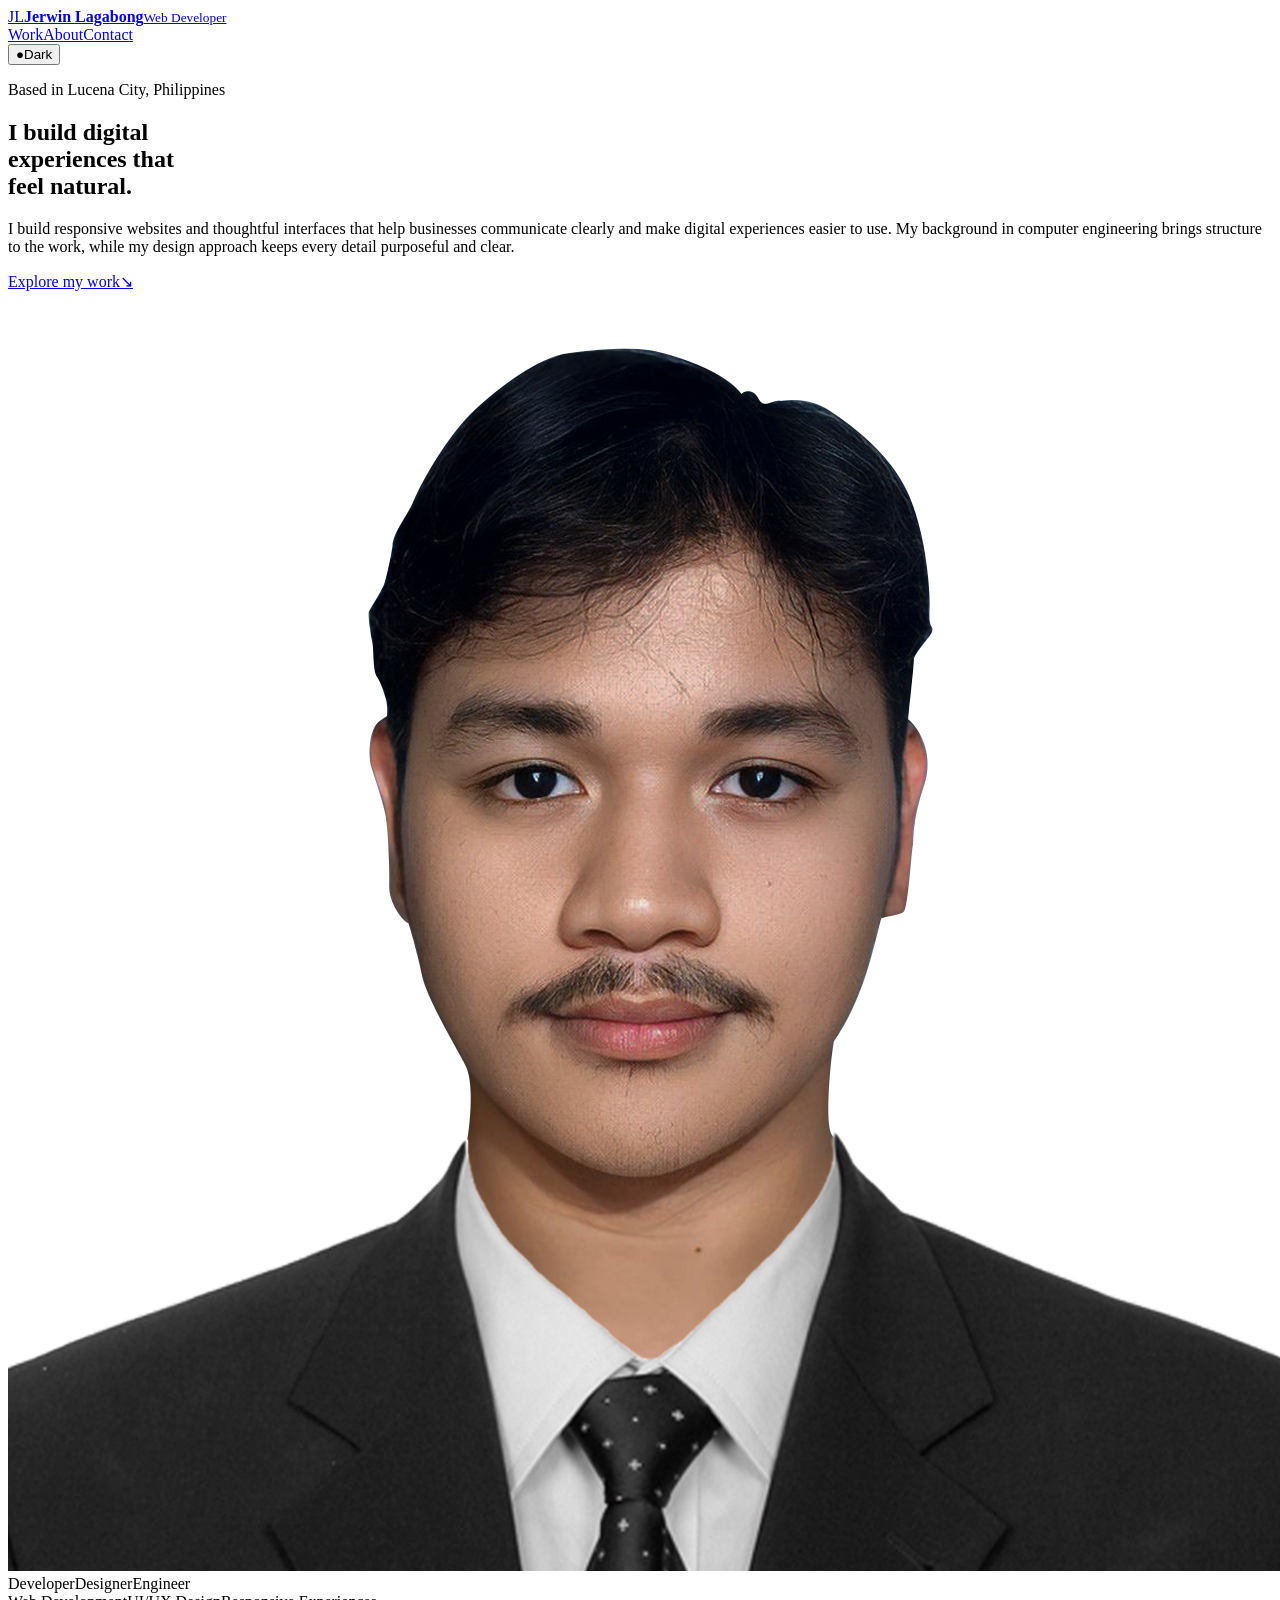
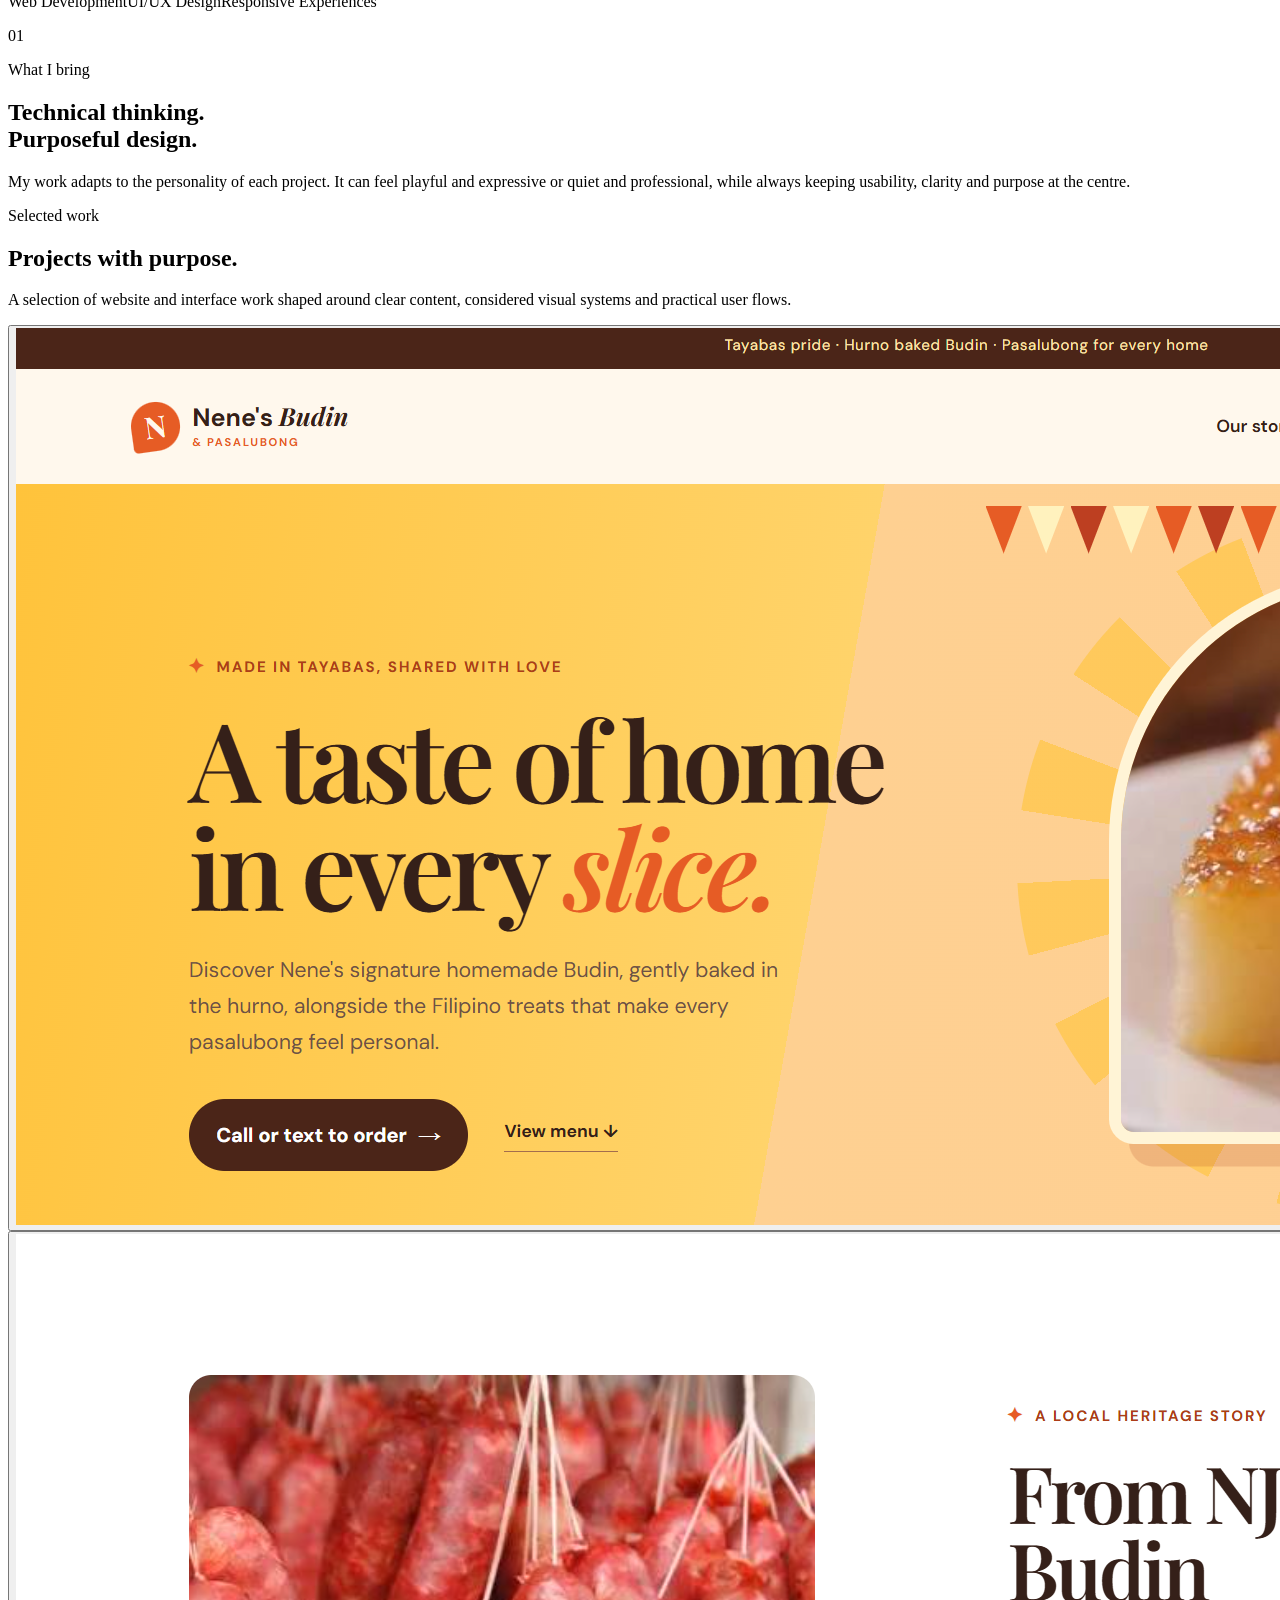
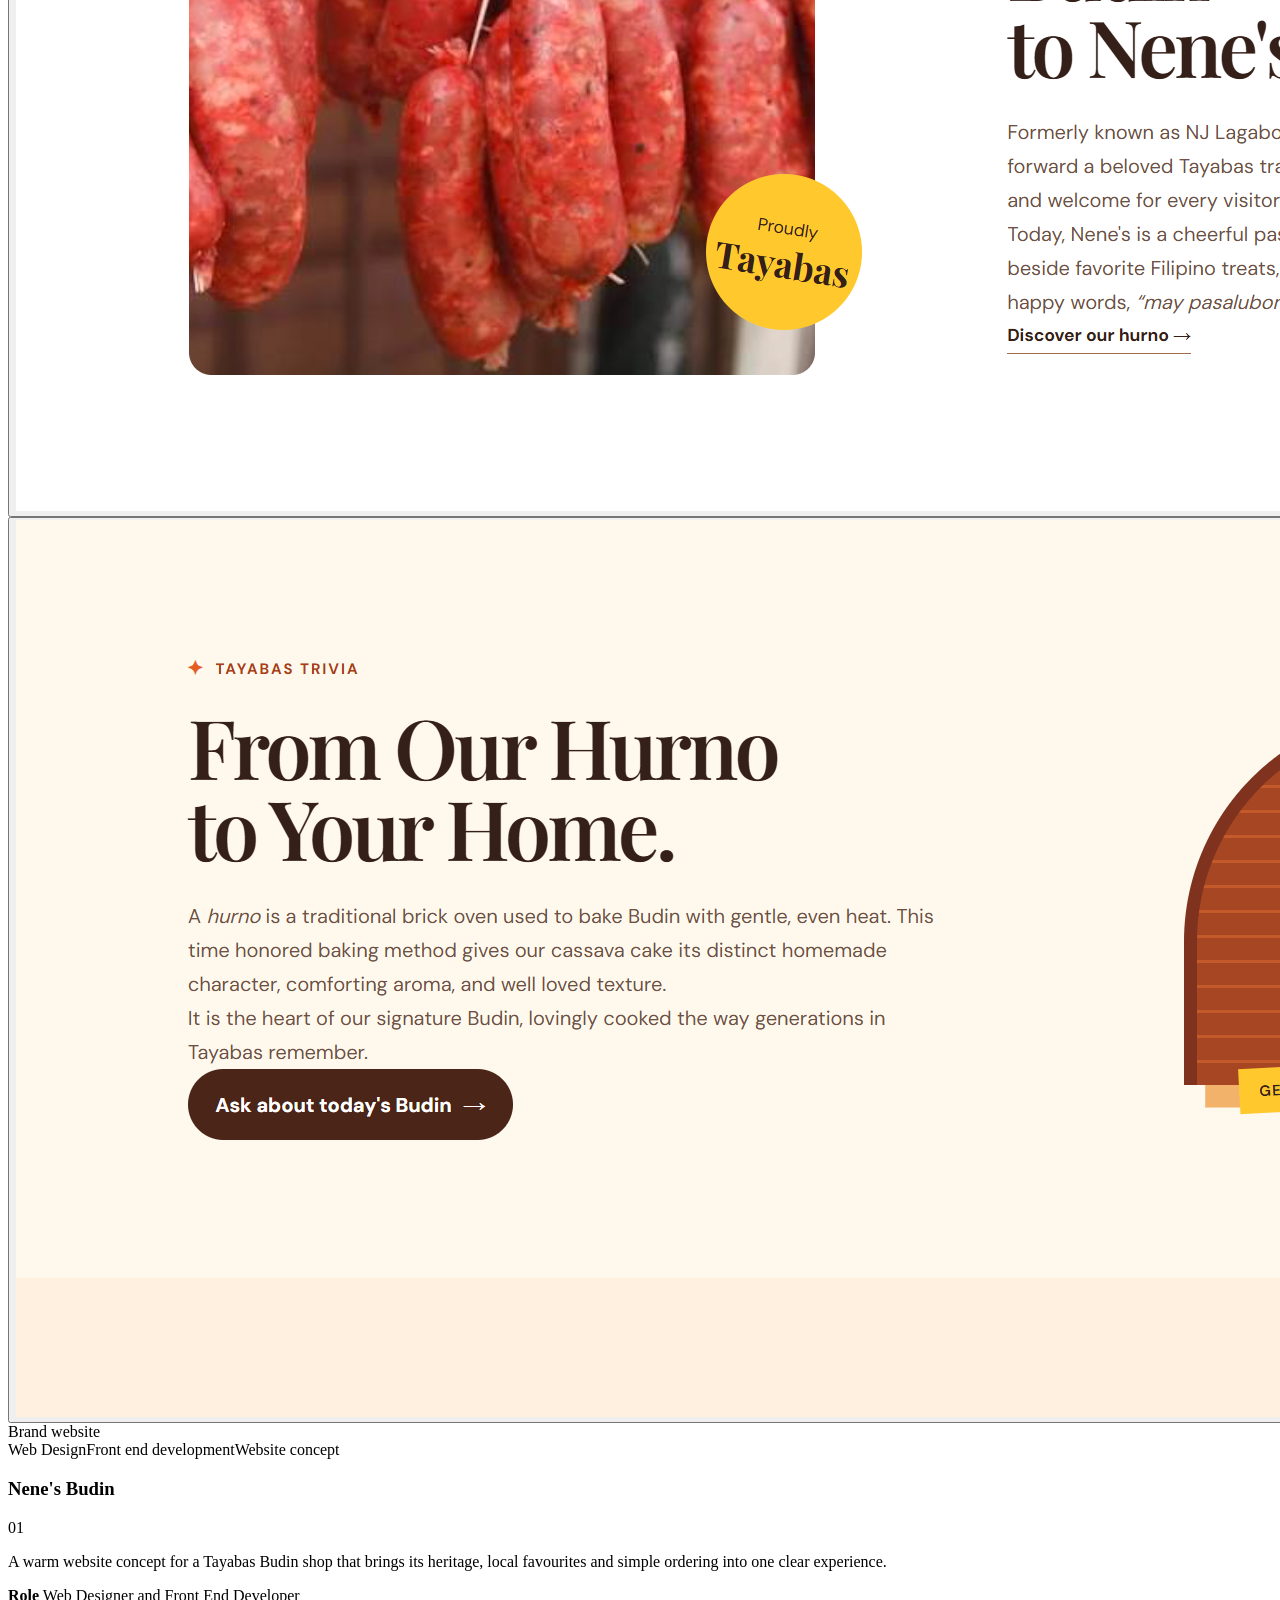
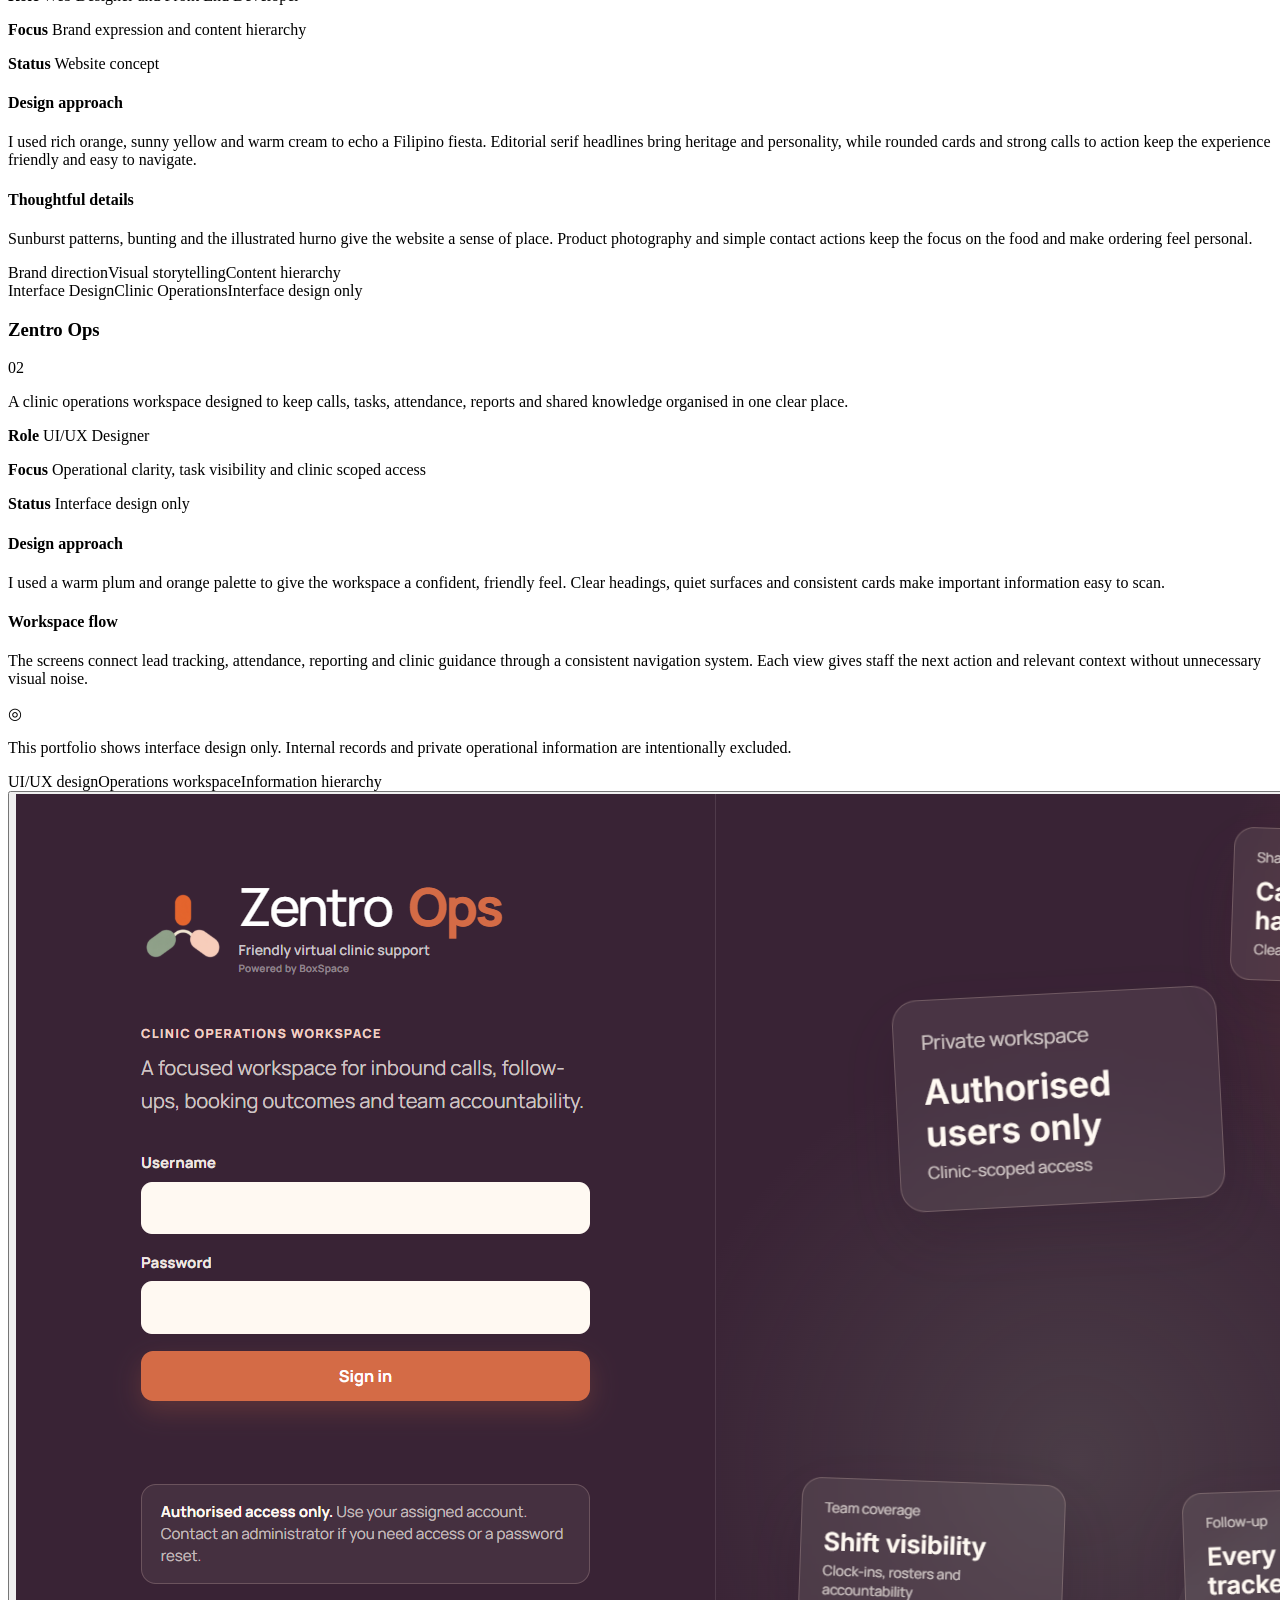
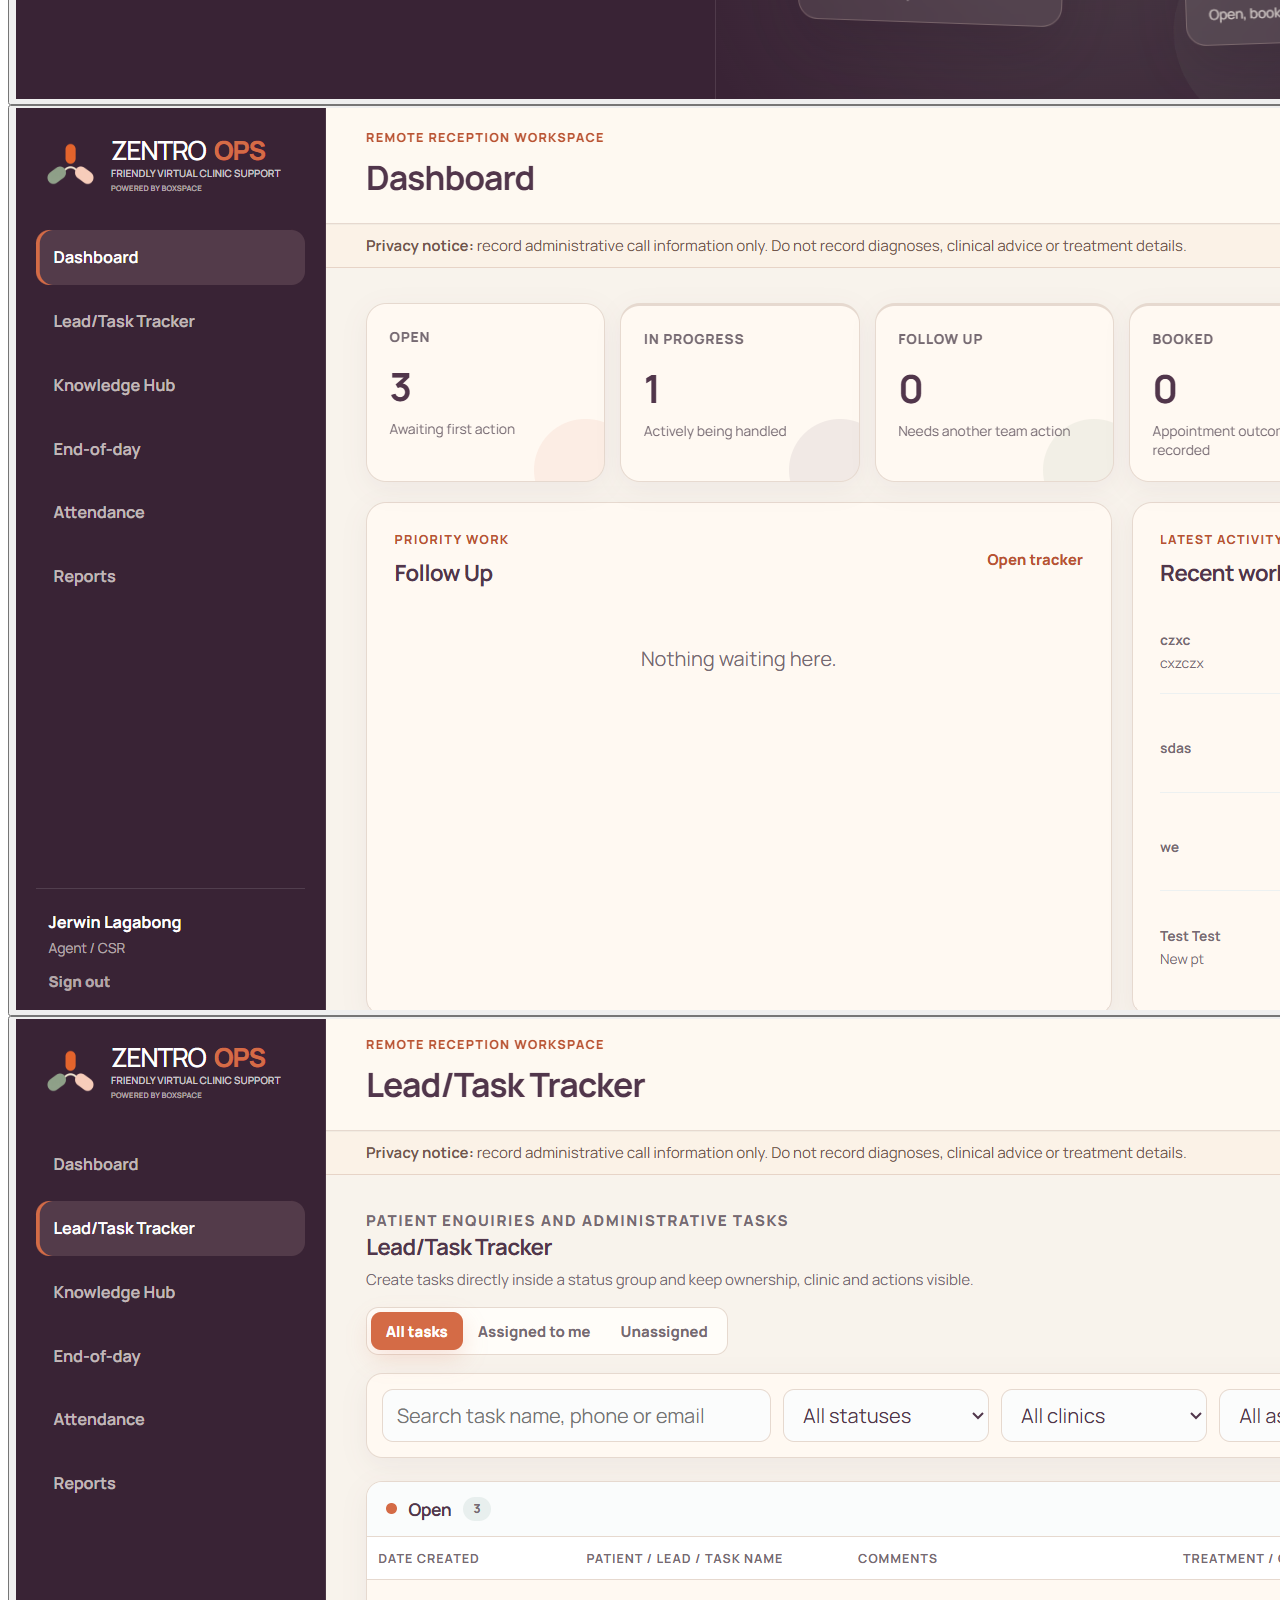
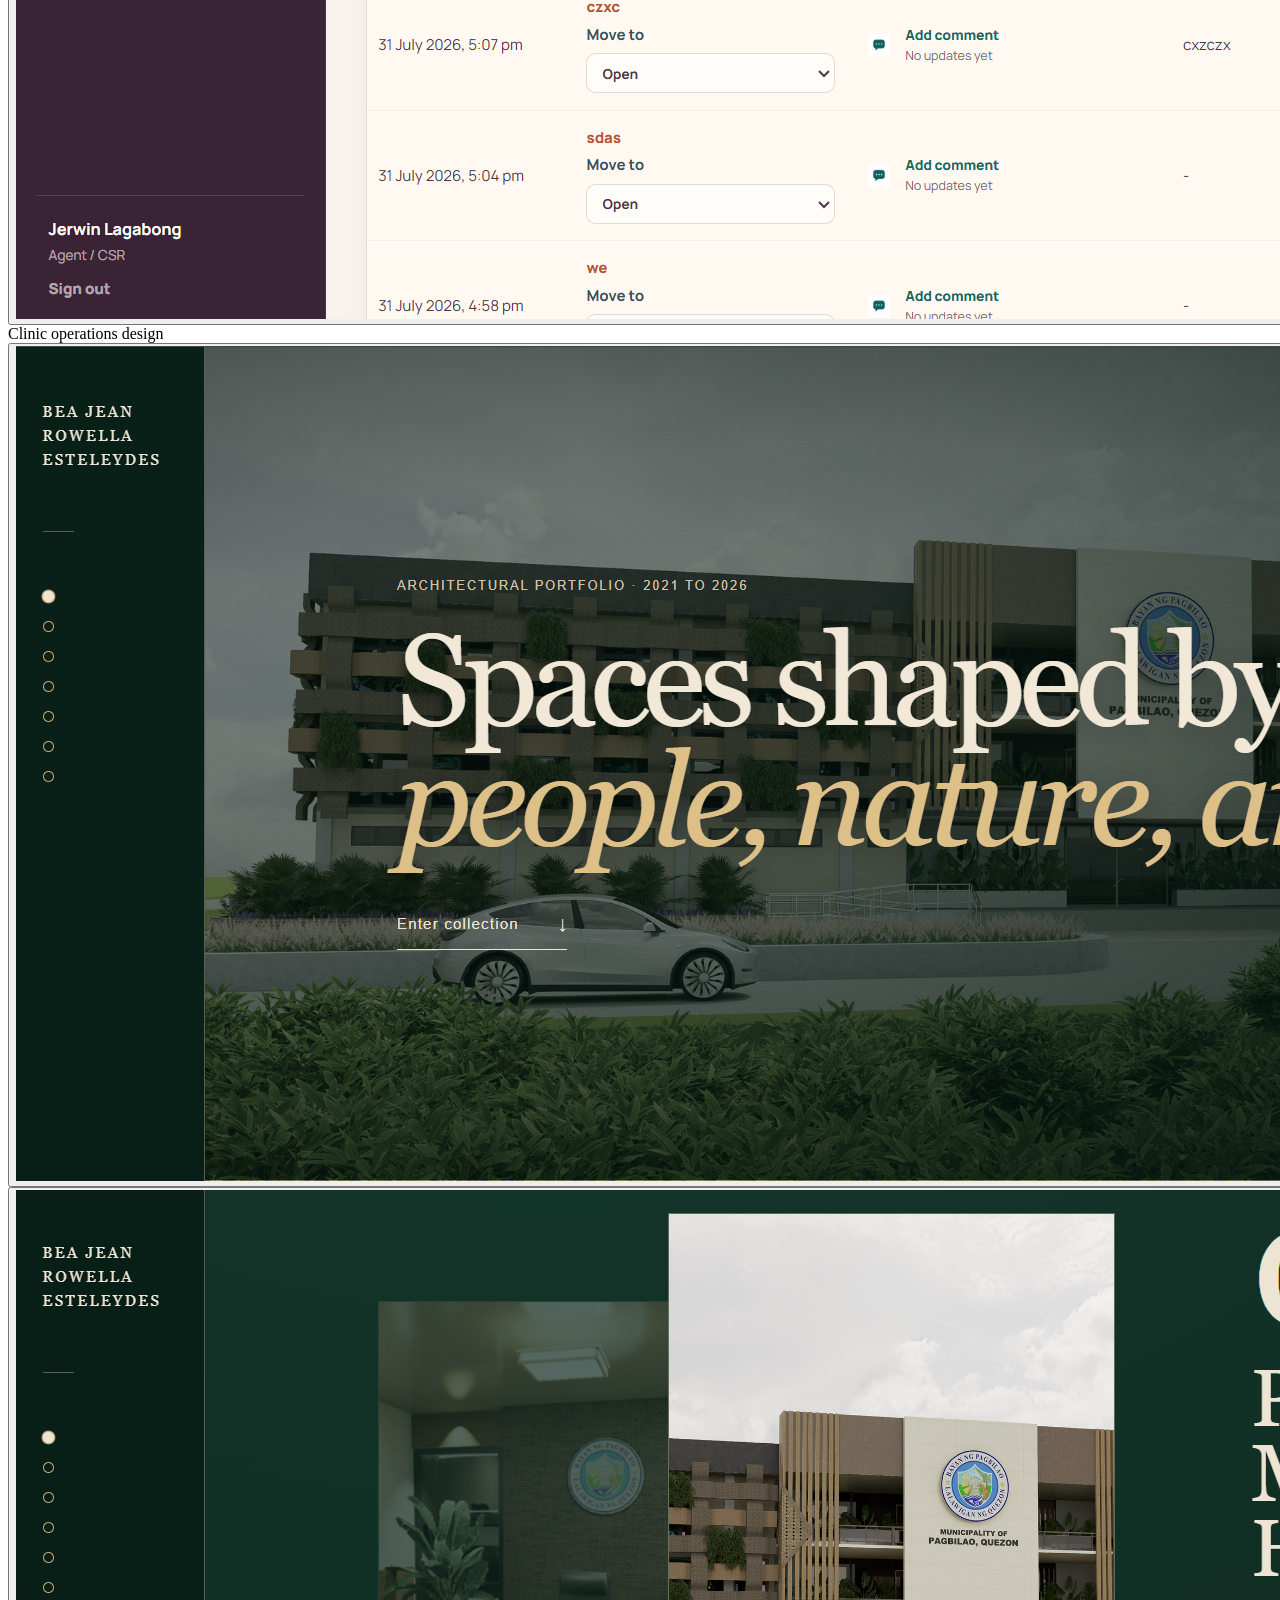
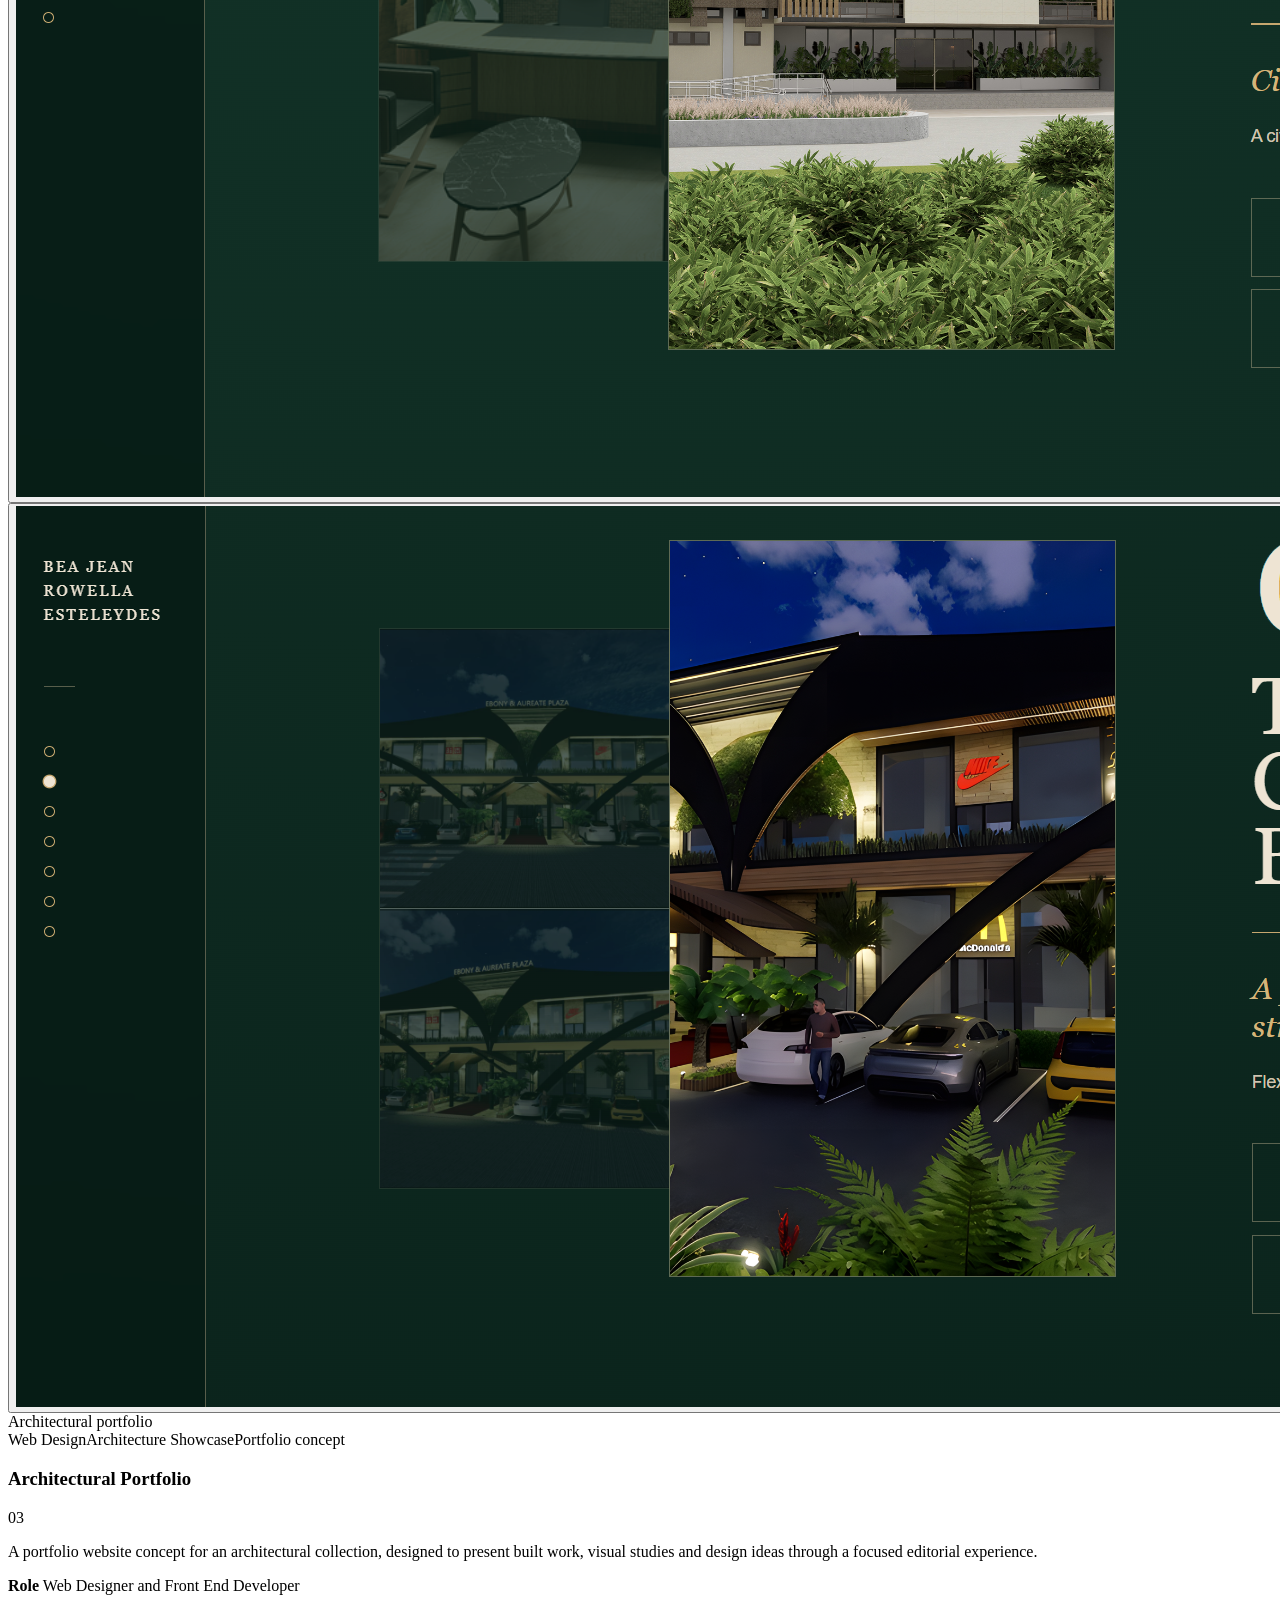
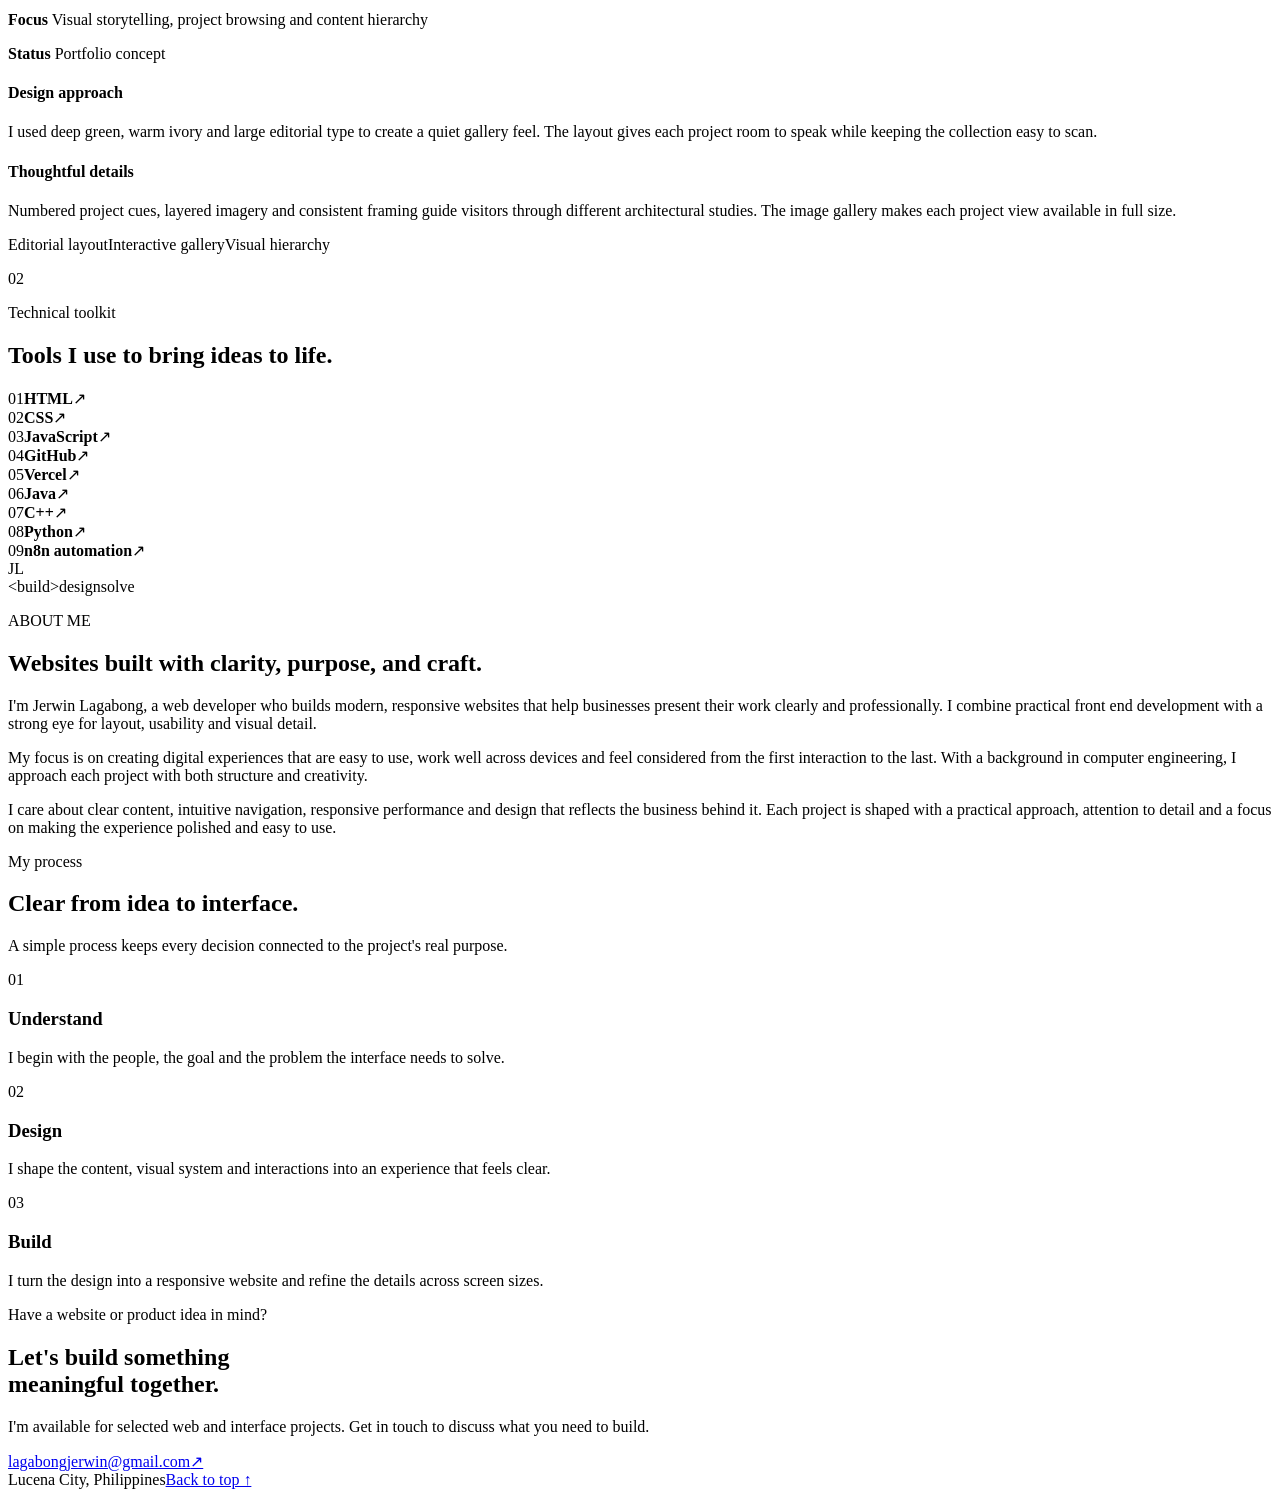
==== commit ba1d64c0: "Update project preview stacks" ====
--- a/index.html
+++ b/index.html
@@ -1 +1 @@
-<!DOCTYPE html><html lang="en"><head><meta charSet="utf-8"/><meta name="viewport" content="width=device-width, initial-scale=1"/><link rel="preload" as="image" href="assets/jerwin-lagabong.jpg"/><link rel="preload" as="image" href="assets/budin-hero.png"/><link rel="preload" as="image" href="assets/budin-story.png"/><link rel="preload" as="image" href="assets/budin-hurno.png"/><link rel="preload" as="image" href="assets/budin-favourites.png"/><link rel="preload" as="image" href="assets/budin-promise.png"/><link rel="preload" as="image" href="assets/budin-gallery.png"/><link rel="preload" as="image" href="assets/budin-contact.png"/><link rel="preload" as="image" href="assets/zentro-login.png"/><link rel="preload" as="image" href="assets/zentro-dashboard.png"/><link rel="stylesheet" href="/jerwin-lagabong-portfolio/_next/static/chunks/09uc8wo5h26k8.css" data-precedence="next"/><link rel="preload" as="script" fetchPriority="low" href="/jerwin-lagabong-portfolio/_next/static/chunks/0ht900cau6_ur.js"/><script src="/jerwin-lagabong-portfolio/_next/static/chunks/00-j.i~~fb-p0.js" async=""></script><script src="/jerwin-lagabong-portfolio/_next/static/chunks/07lhk_q6pmm3r.js" async=""></script><script src="/jerwin-lagabong-portfolio/_next/static/chunks/turbopack-0hz9s39nc4xc_.js" async=""></script><script src="/jerwin-lagabong-portfolio/_next/static/chunks/0dbhjjzl8qfwv.js" async=""></script><script src="/jerwin-lagabong-portfolio/_next/static/chunks/038q6ew2zlrbx.js" async=""></script><link rel="preload" as="image" href="assets/zentro-tracker.png"/><link rel="preload" as="image" href="assets/zentro-attendance.png"/><link rel="preload" as="image" href="assets/zentro-reports.png"/><link rel="preload" as="image" href="assets/architecture-portfolio-hero.png"/><link rel="preload" as="image" href="assets/architecture-portfolio-municipal-hall.png"/><link rel="preload" as="image" href="assets/architecture-portfolio-commercial-building.png"/><link rel="preload" as="image" href="assets/architecture-portfolio-cafe-study-hub.png"/><link rel="preload" as="image" href="assets/architecture-portfolio-studies.png"/><title>Jerwin Lagabong | Web Developer</title><meta name="description" content="Portfolio of Jerwin Lagabong, a Web Developer, UI/UX Designer and Computer Engineer based in Lucena City, Philippines."/><meta name="keywords" content="Jerwin Lagabong,Web Developer,UI UX Designer,Computer Engineer,Lucena City"/><meta property="og:title" content="Jerwin Lagabong | Web Developer"/><meta property="og:description" content="Thoughtful web development and UI/UX design with a strong engineering foundation."/><meta property="og:type" content="website"/><meta name="twitter:card" content="summary_large_image"/><meta name="twitter:title" content="Jerwin Lagabong | Web Developer"/><meta name="twitter:description" content="Thoughtful web development and UI/UX design with a strong engineering foundation."/><script src="/jerwin-lagabong-portfolio/_next/static/chunks/03~yq9q893hmn.js" noModule=""></script></head><body><div hidden=""><!--$--><!--/$--></div><main><header class="site-header"><a class="brand" href="#top" aria-label="Jerwin Lagabong home"><span class="brand-mark">JL</span><span class="brand-copy"><strong>Jerwin Lagabong</strong><small>Web Developer</small></span></a><nav aria-label="Main navigation"><a href="#work">Work</a><a href="#about">About</a><a href="#contact">Contact</a></nav><button class="theme-toggle" type="button" aria-label="Switch to dark theme"><span aria-hidden="true">●</span><span>Dark</span></button></header><section class="hero" id="top"><div class="hero-grid" aria-hidden="true"></div><div class="hero-copy" data-reveal="true"><p class="eyebrow"><span class="status-dot"></span>Based in Lucena City, Philippines</p><h1>I build digital<br/>experiences that<br/><span>feel natural.</span></h1><p class="hero-intro">I build responsive websites and thoughtful interfaces that help businesses communicate clearly and make digital experiences easier to use. My background in computer engineering brings structure to the work, while my design approach keeps every detail purposeful and clear.</p><div class="hero-actions"><a class="button button-primary" href="#work">Explore my work<span aria-hidden="true">↘</span></a></div></div><div class="hero-portrait" data-reveal="true"><div class="portrait-frame"><img src="assets/jerwin-lagabong.jpg" alt="Jerwin Lagabong in professional attire"/></div><div class="portrait-note"><span>Developer</span><span>Designer</span><span>Engineer</span></div></div><div class="hero-footer" aria-label="Primary disciplines"><span>Web Development</span><span>UI/UX Design</span><span>Responsive Experiences</span></div></section><section class="statement"><p class="section-number">01</p><div data-reveal="true"><p class="eyebrow">What I bring</p><h2>Technical thinking.<br/>Purposeful design.</h2></div><p class="statement-copy" data-reveal="true">My work adapts to the personality of each project. It can feel playful and expressive or quiet and professional, while always keeping usability, clarity and purpose at the centre.</p></section><section class="work-section" id="work"><div class="section-heading" data-reveal="true"><div><p class="eyebrow">Selected work</p><h2>Projects with purpose.</h2></div><p>A selection of website and interface work shaped around clear content, considered visual systems and practical user flows.</p></div><article class="project project-budin" data-reveal="true"><div class="project-visual project-visual-budin"><img class="project-main-image" src="assets/budin-hero.png" alt="Nene&#x27;s Budin website home page"/><div class="project-detail-images"><button class="project-thumbnail" type="button" aria-label="Show Nene&#x27;s Budin local heritage story section"><img src="assets/budin-story.png" alt=""/></button><button class="project-thumbnail" type="button" aria-label="Show Nene&#x27;s Budin hurno story section"><img src="assets/budin-hurno.png" alt=""/></button><button class="project-thumbnail" type="button" aria-label="Show Nene&#x27;s Budin favourites section"><img src="assets/budin-favourites.png" alt=""/></button><button class="project-thumbnail" type="button" aria-label="Show Nene&#x27;s Budin promise section"><img src="assets/budin-promise.png" alt=""/></button><button class="project-thumbnail" type="button" aria-label="Show Nene&#x27;s Budin photo gallery section"><img src="assets/budin-gallery.png" alt=""/></button><button class="project-thumbnail" type="button" aria-label="Show Nene&#x27;s Budin contact section"><img src="assets/budin-contact.png" alt=""/></button></div><span class="project-visual-label">Brand website</span></div><div class="project-content"><div class="project-meta"><span>Web Design</span><span>Front end development</span><span>Website concept</span></div><div class="project-title-row"><h3>Nene&#x27;s Budin</h3><span class="project-number">01</span></div><p class="project-summary">A warm website concept for a Tayabas Budin shop that brings its heritage, local favourites and simple ordering into one clear experience.</p><div class="project-facts" aria-label="Project details"><p><strong>Role</strong> Web Designer and Front End Developer</p><p><strong>Focus</strong> Brand expression and content hierarchy</p><p><strong>Status</strong> Website concept</p></div><div class="project-notes"><div><h4>Design approach</h4><p>I used rich orange, sunny yellow and warm cream to echo a Filipino fiesta. Editorial serif headlines bring heritage and personality, while rounded cards and strong calls to action keep the experience friendly and easy to navigate.</p></div><div><h4>Thoughtful details</h4><p>Sunburst patterns, bunting and the illustrated hurno give the website a sense of place. Product photography and simple contact actions keep the focus on the food and make ordering feel personal.</p></div></div><div class="project-tags" aria-label="Project methods"><span>Brand direction</span><span>Visual storytelling</span><span>Content hierarchy</span></div></div></article><article class="project project-zentro" data-reveal="true"><div class="project-content"><div class="project-meta"><span>Interface Design</span><span>Clinic Operations</span><span>Interface design only</span></div><div class="project-title-row"><h3>Zentro Ops</h3><span class="project-number">02</span></div><p class="project-summary">A clinic operations workspace designed to keep calls, tasks, attendance, reports and shared knowledge organised in one clear place.</p><div class="project-facts" aria-label="Project details"><p><strong>Role</strong> UI/UX Designer</p><p><strong>Focus</strong> Operational clarity, task visibility and clinic scoped access</p><p><strong>Status</strong> Interface design only</p></div><div class="project-notes"><div><h4>Design approach</h4><p>I used a warm plum and orange palette to give the workspace a confident, friendly feel. Clear headings, quiet surfaces and consistent cards make important information easy to scan.</p></div><div><h4>Workspace flow</h4><p>The screens connect lead tracking, attendance, reporting and clinic guidance through a consistent navigation system. Each view gives staff the next action and relevant context without unnecessary visual noise.</p></div></div><div class="privacy-note"><span aria-hidden="true">◎</span><p>This portfolio shows interface design only. Internal records and private operational information are intentionally excluded.</p></div><div class="project-tags" aria-label="Project methods"><span>UI/UX design</span><span>Operations workspace</span><span>Information hierarchy</span></div></div><div class="project-visual project-visual-zentro"><img class="zentro-main-image" src="assets/zentro-login.png" alt="Zentro Ops login interface"/><div class="zentro-detail-images"><button class="zentro-thumbnail" type="button" aria-label="Show Zentro Ops dashboard interface"><img src="assets/zentro-dashboard.png" alt=""/></button><button class="zentro-thumbnail" type="button" aria-label="Show Zentro Ops lead and task tracker interface"><img src="assets/zentro-tracker.png" alt=""/></button><button class="zentro-thumbnail" type="button" aria-label="Show Zentro Ops attendance interface"><img src="assets/zentro-attendance.png" alt=""/></button><button class="zentro-thumbnail" type="button" aria-label="Show Zentro Ops reports interface"><img src="assets/zentro-reports.png" alt=""/></button></div><span class="project-visual-label">Clinic operations design</span></div></article><article class="project project-architecture" data-reveal="true"><div class="project-visual project-visual-architecture"><img class="project-main-image" src="assets/architecture-portfolio-hero.png" alt="Architectural portfolio home page"/><div class="project-detail-images"><button class="project-thumbnail" type="button" aria-label="Show Pagbilao Municipal Hall project page"><img src="assets/architecture-portfolio-municipal-hall.png" alt=""/></button><button class="project-thumbnail" type="button" aria-label="Show Two storey commercial building project page"><img src="assets/architecture-portfolio-commercial-building.png" alt=""/></button><button class="project-thumbnail" type="button" aria-label="Show Cafe and study hub project page"><img src="assets/architecture-portfolio-cafe-study-hub.png" alt=""/></button><button class="project-thumbnail" type="button" aria-label="Show Additional architectural studies page"><img src="assets/architecture-portfolio-studies.png" alt=""/></button></div><span class="project-visual-label">Architectural portfolio</span></div><div class="project-content"><div class="project-meta"><span>Web Design</span><span>Architecture Showcase</span><span>Portfolio concept</span></div><div class="project-title-row"><h3>Architectural Portfolio</h3><span class="project-number">03</span></div><p class="project-summary">A portfolio website concept for an architectural collection, designed to present built work, visual studies and design ideas through a focused editorial experience.</p><div class="project-facts" aria-label="Project details"><p><strong>Role</strong> Web Designer and Front End Developer</p><p><strong>Focus</strong> Visual storytelling, project browsing and content hierarchy</p><p><strong>Status</strong> Portfolio concept</p></div><div class="project-notes"><div><h4>Design approach</h4><p>I used deep green, warm ivory and large editorial type to create a quiet gallery feel. The layout gives each project room to speak while keeping the collection easy to scan.</p></div><div><h4>Thoughtful details</h4><p>Numbered project cues, layered imagery and consistent framing guide visitors through different architectural studies. The image gallery makes each project view available in full size.</p></div></div><div class="project-tags" aria-label="Project methods"><span>Editorial layout</span><span>Interactive gallery</span><span>Visual hierarchy</span></div></div></article></section><section class="skills-section" aria-labelledby="skills-title"><div class="skills-heading"><p class="section-number">02</p><div data-reveal="true"><p class="eyebrow">Technical toolkit</p><h2 id="skills-title">Tools I use to bring ideas to life.</h2></div></div><div class="skills-list" data-reveal="true"><div class="skill-row"><span>01</span><strong>HTML</strong><span aria-hidden="true">↗</span></div><div class="skill-row"><span>02</span><strong>CSS</strong><span aria-hidden="true">↗</span></div><div class="skill-row"><span>03</span><strong>JavaScript</strong><span aria-hidden="true">↗</span></div><div class="skill-row"><span>04</span><strong>GitHub</strong><span aria-hidden="true">↗</span></div><div class="skill-row"><span>05</span><strong>Vercel</strong><span aria-hidden="true">↗</span></div><div class="skill-row"><span>06</span><strong>Java</strong><span aria-hidden="true">↗</span></div><div class="skill-row"><span>07</span><strong>C++</strong><span aria-hidden="true">↗</span></div><div class="skill-row"><span>08</span><strong>Python</strong><span aria-hidden="true">↗</span></div><div class="skill-row"><span>09</span><strong>n8n automation</strong><span aria-hidden="true">↗</span></div></div></section><section class="about-section" id="about"><div class="about-visual" data-reveal="true"><div class="about-monogram">JL</div><div class="about-code" aria-hidden="true"><span>&lt;build&gt;</span><span>design</span><span>solve</span></div></div><div class="about-copy" data-reveal="true"><p class="eyebrow">ABOUT ME</p><h2>Websites built with clarity, purpose, and craft.</h2><p class="about-lead">I&#x27;m Jerwin Lagabong, a web developer who builds modern, responsive websites that help businesses present their work clearly and professionally. I combine practical front end development with a strong eye for layout, usability and visual detail.</p><p>My focus is on creating digital experiences that are easy to use, work well across devices and feel considered from the first interaction to the last. With a background in computer engineering, I approach each project with both structure and creativity.</p><p>I care about clear content, intuitive navigation, responsive performance and design that reflects the business behind it. Each project is shaped with a practical approach, attention to detail and a focus on making the experience polished and easy to use.</p></div></section><section class="process-section"><div class="section-heading" data-reveal="true"><div><p class="eyebrow">My process</p><h2>Clear from idea to interface.</h2></div><p>A simple process keeps every decision connected to the project&#x27;s real purpose.</p></div><div class="process-grid"><article data-reveal="true"><span>01</span><h3>Understand</h3><p>I begin with the people, the goal and the problem the interface needs to solve.</p></article><article data-reveal="true"><span>02</span><h3>Design</h3><p>I shape the content, visual system and interactions into an experience that feels clear.</p></article><article data-reveal="true"><span>03</span><h3>Build</h3><p>I turn the design into a responsive website and refine the details across screen sizes.</p></article></div></section><section class="contact-section" id="contact"><div class="contact-grid" aria-hidden="true"></div><p class="eyebrow">Have a website or product idea in mind?</p><h2>Let&#x27;s build something<br/>meaningful together.</h2><p class="contact-intro">I&#x27;m available for selected web and interface projects. Get in touch to discuss what you need to build.</p><a class="contact-email" href="mailto:lagabongjerwin@gmail.com">lagabongjerwin@gmail.com<span aria-hidden="true">↗</span></a><div class="contact-footer"><span>Lucena City, Philippines</span><a href="#top">Back to top ↑</a></div></section></main><!--$--><!--/$--><script src="/jerwin-lagabong-portfolio/_next/static/chunks/0ht900cau6_ur.js" id="_R_" async=""></script><script>(self.__next_f=self.__next_f||[]).push([0])</script><script>self.__next_f.push([1,"1:\"$Sreact.fragment\"\n2:I[39756,[\"/jerwin-lagabong-portfolio/_next/static/chunks/0dbhjjzl8qfwv.js\"],\"default\"]\n3:I[37457,[\"/jerwin-lagabong-portfolio/_next/static/chunks/0dbhjjzl8qfwv.js\"],\"default\"]\n4:I[47257,[\"/jerwin-lagabong-portfolio/_next/static/chunks/0dbhjjzl8qfwv.js\"],\"ClientPageRoot\"]\n5:I[31713,[\"/jerwin-lagabong-portfolio/_next/static/chunks/0dbhjjzl8qfwv.js\",\"/jerwin-lagabong-portfolio/_next/static/chunks/038q6ew2zlrbx.js\"],\"default\"]\n8:I[97367,[\"/jerwin-lagabong-portfolio/_next/static/chunks/0dbhjjzl8qfwv.js\"],\"OutletBoundary\"]\n9:\"$Sreact.suspense\"\nb:I[97367,[\"/jerwin-lagabong-portfolio/_next/static/chunks/0dbhjjzl8qfwv.js\"],\"ViewportBoundary\"]\nd:I[97367,[\"/jerwin-lagabong-portfolio/_next/static/chunks/0dbhjjzl8qfwv.js\"],\"MetadataBoundary\"]\nf:I[68027,[\"/jerwin-lagabong-portfolio/_next/static/chunks/0dbhjjzl8qfwv.js\"],\"default\",1]\n:HL[\"/jerwin-lagabong-portfolio/_next/static/chunks/09uc8wo5h26k8.css\",\"style\"]\n"])</script><script>self.__next_f.push([1,"0:{\"P\":null,\"c\":[\"\",\"\"],\"q\":\"\",\"i\":false,\"f\":[[[\"\",{\"children\":[\"__PAGE__\",{}]},\"$undefined\",\"$undefined\",16],[[\"$\",\"$1\",\"c\",{\"children\":[[[\"$\",\"link\",\"0\",{\"rel\":\"stylesheet\",\"href\":\"/jerwin-lagabong-portfolio/_next/static/chunks/09uc8wo5h26k8.css\",\"precedence\":\"next\",\"crossOrigin\":\"$undefined\",\"nonce\":\"$undefined\"}],[\"$\",\"script\",\"script-0\",{\"src\":\"/jerwin-lagabong-portfolio/_next/static/chunks/0dbhjjzl8qfwv.js\",\"async\":true,\"nonce\":\"$undefined\"}]],[\"$\",\"html\",null,{\"lang\":\"en\",\"suppressHydrationWarning\":true,\"children\":[\"$\",\"body\",null,{\"children\":[\"$\",\"$L2\",null,{\"parallelRouterKey\":\"children\",\"error\":\"$undefined\",\"errorStyles\":\"$undefined\",\"errorScripts\":\"$undefined\",\"template\":[\"$\",\"$L3\",null,{}],\"templateStyles\":\"$undefined\",\"templateScripts\":\"$undefined\",\"notFound\":[[[\"$\",\"title\",null,{\"children\":\"404: This page could not be found.\"}],[\"$\",\"div\",null,{\"style\":{\"fontFamily\":\"system-ui,\\\"Segoe UI\\\",Roboto,Helvetica,Arial,sans-serif,\\\"Apple Color Emoji\\\",\\\"Segoe UI Emoji\\\"\",\"height\":\"100vh\",\"textAlign\":\"center\",\"display\":\"flex\",\"flexDirection\":\"column\",\"alignItems\":\"center\",\"justifyContent\":\"center\"},\"children\":[\"$\",\"div\",null,{\"children\":[[\"$\",\"style\",null,{\"dangerouslySetInnerHTML\":{\"__html\":\"body{color:#000;background:#fff;margin:0}.next-error-h1{border-right:1px solid rgba(0,0,0,.3)}@media (prefers-color-scheme:dark){body{color:#fff;background:#000}.next-error-h1{border-right:1px solid rgba(255,255,255,.3)}}\"}}],[\"$\",\"h1\",null,{\"className\":\"next-error-h1\",\"style\":{\"display\":\"inline-block\",\"margin\":\"0 20px 0 0\",\"padding\":\"0 23px 0 0\",\"fontSize\":24,\"fontWeight\":500,\"verticalAlign\":\"top\",\"lineHeight\":\"49px\"},\"children\":404}],[\"$\",\"div\",null,{\"style\":{\"display\":\"inline-block\"},\"children\":[\"$\",\"h2\",null,{\"style\":{\"fontSize\":14,\"fontWeight\":400,\"lineHeight\":\"49px\",\"margin\":0},\"children\":\"This page could not be found.\"}]}]]}]}]],[]],\"forbidden\":\"$undefined\",\"unauthorized\":\"$undefined\"}]}]}]]}],{\"children\":[[\"$\",\"$1\",\"c\",{\"children\":[[\"$\",\"$L4\",null,{\"Component\":\"$5\",\"serverProvidedParams\":{\"searchParams\":{},\"params\":{},\"promises\":[\"$@6\",\"$@7\"]}}],[[\"$\",\"script\",\"script-0\",{\"src\":\"/jerwin-lagabong-portfolio/_next/static/chunks/038q6ew2zlrbx.js\",\"async\":true,\"nonce\":\"$undefined\"}]],[\"$\",\"$L8\",null,{\"children\":[\"$\",\"$9\",null,{\"name\":\"Next.MetadataOutlet\",\"children\":\"$@a\"}]}]]}],{},null,false,null]},null,false,null],[\"$\",\"$1\",\"h\",{\"children\":[null,[\"$\",\"$Lb\",null,{\"children\":\"$Lc\"}],[\"$\",\"div\",null,{\"hidden\":true,\"children\":[\"$\",\"$Ld\",null,{\"children\":[\"$\",\"$9\",null,{\"name\":\"Next.Metadata\",\"children\":\"$Le\"}]}]}],null]}],false]],\"m\":\"$undefined\",\"G\":[\"$f\",[[\"$\",\"link\",\"0\",{\"rel\":\"stylesheet\",\"href\":\"/jerwin-lagabong-portfolio/_next/static/chunks/09uc8wo5h26k8.css\",\"precedence\":\"next\",\"crossOrigin\":\"$undefined\",\"nonce\":\"$undefined\"}]]],\"S\":true,\"h\":null,\"s\":\"$undefined\",\"l\":\"$undefined\",\"p\":\"$undefined\",\"d\":\"$undefined\",\"b\":\"rHBSuBXT9kYgXprzNAEA0\"}\n"])</script><script>self.__next_f.push([1,"6:{}\n7:\"$0:f:0:1:1:children:0:props:children:0:props:serverProvidedParams:params\"\n"])</script><script>self.__next_f.push([1,"c:[[\"$\",\"meta\",\"0\",{\"charSet\":\"utf-8\"}],[\"$\",\"meta\",\"1\",{\"name\":\"viewport\",\"content\":\"width=device-width, initial-scale=1\"}]]\n"])</script><script>self.__next_f.push([1,"a:null\ne:[[\"$\",\"title\",\"0\",{\"children\":\"Jerwin Lagabong | Web Developer\"}],[\"$\",\"meta\",\"1\",{\"name\":\"description\",\"content\":\"Portfolio of Jerwin Lagabong, a Web Developer, UI/UX Designer and Computer Engineer based in Lucena City, Philippines.\"}],[\"$\",\"meta\",\"2\",{\"name\":\"keywords\",\"content\":\"Jerwin Lagabong,Web Developer,UI UX Designer,Computer Engineer,Lucena City\"}],[\"$\",\"meta\",\"3\",{\"property\":\"og:title\",\"content\":\"Jerwin Lagabong | Web Developer\"}],[\"$\",\"meta\",\"4\",{\"property\":\"og:description\",\"content\":\"Thoughtful web development and UI/UX design with a strong engineering foundation.\"}],[\"$\",\"meta\",\"5\",{\"property\":\"og:type\",\"content\":\"website\"}],[\"$\",\"meta\",\"6\",{\"name\":\"twitter:card\",\"content\":\"summary_large_image\"}],[\"$\",\"meta\",\"7\",{\"name\":\"twitter:title\",\"content\":\"Jerwin Lagabong | Web Developer\"}],[\"$\",\"meta\",\"8\",{\"name\":\"twitter:description\",\"content\":\"Thoughtful web development and UI/UX design with a strong engineering foundation.\"}]]\n"])</script></body></html>+<!DOCTYPE html><html lang="en"><head><meta charSet="utf-8"/><meta name="viewport" content="width=device-width, initial-scale=1"/><link rel="preload" as="image" href="assets/jerwin-lagabong.jpg"/><link rel="preload" as="image" href="assets/budin-hero.png"/><link rel="preload" as="image" href="assets/budin-story.png"/><link rel="preload" as="image" href="assets/budin-hurno.png"/><link rel="preload" as="image" href="assets/zentro-login.png"/><link rel="preload" as="image" href="assets/zentro-dashboard.png"/><link rel="preload" as="image" href="assets/zentro-tracker.png"/><link rel="preload" as="image" href="assets/architecture-portfolio-hero.png"/><link rel="preload" as="image" href="assets/architecture-portfolio-municipal-hall.png"/><link rel="preload" as="image" href="assets/architecture-portfolio-commercial-building.png"/><link rel="stylesheet" href="/_next/static/chunks/0sx5o_3pbn.1o.css" data-precedence="next"/><link rel="preload" as="script" fetchPriority="low" href="/_next/static/chunks/0ht900cau6_ur.js"/><script src="/_next/static/chunks/0t2z5hkh7v~~b.js" async=""></script><script src="/_next/static/chunks/07lhk_q6pmm3r.js" async=""></script><script src="/_next/static/chunks/turbopack-0cek.dh0dqtgy.js" async=""></script><script src="/_next/static/chunks/0dbhjjzl8qfwv.js" async=""></script><script src="/_next/static/chunks/0y_.-~fhjnwsx.js" async=""></script><title>Jerwin Lagabong | Web Developer</title><meta name="description" content="Portfolio of Jerwin Lagabong, a Web Developer, UI/UX Designer and Computer Engineer based in Lucena City, Philippines."/><meta name="keywords" content="Jerwin Lagabong,Web Developer,UI UX Designer,Computer Engineer,Lucena City"/><meta property="og:title" content="Jerwin Lagabong | Web Developer"/><meta property="og:description" content="Thoughtful web development and UI/UX design with a strong engineering foundation."/><meta property="og:type" content="website"/><meta name="twitter:card" content="summary_large_image"/><meta name="twitter:title" content="Jerwin Lagabong | Web Developer"/><meta name="twitter:description" content="Thoughtful web development and UI/UX design with a strong engineering foundation."/><script src="/_next/static/chunks/03~yq9q893hmn.js" noModule=""></script></head><body><div hidden=""><!--$--><!--/$--></div><main><header class="site-header"><a class="brand" href="#top" aria-label="Jerwin Lagabong home"><span class="brand-mark">JL</span><span class="brand-copy"><strong>Jerwin Lagabong</strong><small>Web Developer</small></span></a><nav aria-label="Main navigation"><a href="#work">Work</a><a href="#about">About</a><a href="#contact">Contact</a></nav><button class="theme-toggle" type="button" aria-label="Switch to dark theme"><span aria-hidden="true">●</span><span>Dark</span></button></header><section class="hero" id="top"><div class="hero-grid" aria-hidden="true"></div><div class="hero-copy" data-reveal="true"><p class="eyebrow"><span class="status-dot"></span>Based in Lucena City, Philippines</p><h1>I build digital<br/>experiences that<br/><span>feel natural.</span></h1><p class="hero-intro">I build responsive websites and thoughtful interfaces that help businesses communicate clearly and make digital experiences easier to use. My background in computer engineering brings structure to the work, while my design approach keeps every detail purposeful and clear.</p><div class="hero-actions"><a class="button button-primary" href="#work">Explore my work<span aria-hidden="true">↘</span></a></div></div><div class="hero-portrait" data-reveal="true"><div class="portrait-frame"><img src="assets/jerwin-lagabong.jpg" alt="Jerwin Lagabong in professional attire"/></div><div class="portrait-note"><span>Developer</span><span>Designer</span><span>Engineer</span></div></div><div class="hero-footer" aria-label="Primary disciplines"><span>Web Development</span><span>UI/UX Design</span><span>Responsive Experiences</span></div></section><section class="statement"><p class="section-number">01</p><div data-reveal="true"><p class="eyebrow">What I bring</p><h2>Technical thinking.<br/>Purposeful design.</h2></div><p class="statement-copy" data-reveal="true">My work adapts to the personality of each project. It can feel playful and expressive or quiet and professional, while always keeping usability, clarity and purpose at the centre.</p></section><section class="work-section" id="work"><div class="section-heading" data-reveal="true"><div><p class="eyebrow">Selected work</p><h2>Projects with purpose.</h2></div><p>A selection of website and interface work shaped around clear content, considered visual systems and practical user flows.</p></div><article class="project project-budin" data-reveal="true"><div class="project-visual project-visual-budin"><div class="preview-card-stack" aria-live="polite"><button class="preview-card preview-position-0 is-front" type="button" tabindex="0" aria-label="Show next Nene&#x27;s Budin screen after Nene&#x27;s Budin website home page"><img src="assets/budin-hero.png" alt="Nene&#x27;s Budin website home page"/></button><button class="preview-card preview-position-1" type="button" tabindex="-1" aria-label="Nene&#x27;s Budin local heritage story section"><img src="assets/budin-story.png" alt="Nene&#x27;s Budin local heritage story section"/></button><button class="preview-card preview-position-2" type="button" tabindex="-1" aria-label="Nene&#x27;s Budin hurno story section"><img src="assets/budin-hurno.png" alt="Nene&#x27;s Budin hurno story section"/></button></div><span class="project-visual-label">Brand website</span></div><div class="project-content"><div class="project-meta"><span>Web Design</span><span>Front end development</span><span>Website concept</span></div><div class="project-title-row"><h3>Nene&#x27;s Budin</h3><span class="project-number">01</span></div><p class="project-summary">A warm website concept for a Tayabas Budin shop that brings its heritage, local favourites and simple ordering into one clear experience.</p><div class="project-facts" aria-label="Project details"><p><strong>Role</strong> Web Designer and Front End Developer</p><p><strong>Focus</strong> Brand expression and content hierarchy</p><p><strong>Status</strong> Website concept</p></div><div class="project-notes"><div><h4>Design approach</h4><p>I used rich orange, sunny yellow and warm cream to echo a Filipino fiesta. Editorial serif headlines bring heritage and personality, while rounded cards and strong calls to action keep the experience friendly and easy to navigate.</p></div><div><h4>Thoughtful details</h4><p>Sunburst patterns, bunting and the illustrated hurno give the website a sense of place. Product photography and simple contact actions keep the focus on the food and make ordering feel personal.</p></div></div><div class="project-tags" aria-label="Project methods"><span>Brand direction</span><span>Visual storytelling</span><span>Content hierarchy</span></div></div></article><article class="project project-zentro" data-reveal="true"><div class="project-content"><div class="project-meta"><span>Interface Design</span><span>Clinic Operations</span><span>Interface design only</span></div><div class="project-title-row"><h3>Zentro Ops</h3><span class="project-number">02</span></div><p class="project-summary">A clinic operations workspace designed to keep calls, tasks, attendance, reports and shared knowledge organised in one clear place.</p><div class="project-facts" aria-label="Project details"><p><strong>Role</strong> UI/UX Designer</p><p><strong>Focus</strong> Operational clarity, task visibility and clinic scoped access</p><p><strong>Status</strong> Interface design only</p></div><div class="project-notes"><div><h4>Design approach</h4><p>I used a warm plum and orange palette to give the workspace a confident, friendly feel. Clear headings, quiet surfaces and consistent cards make important information easy to scan.</p></div><div><h4>Workspace flow</h4><p>The screens connect lead tracking, attendance, reporting and clinic guidance through a consistent navigation system. Each view gives staff the next action and relevant context without unnecessary visual noise.</p></div></div><div class="privacy-note"><span aria-hidden="true">◎</span><p>This portfolio shows interface design only. Internal records and private operational information are intentionally excluded.</p></div><div class="project-tags" aria-label="Project methods"><span>UI/UX design</span><span>Operations workspace</span><span>Information hierarchy</span></div></div><div class="project-visual project-visual-zentro"><div class="preview-card-stack" aria-live="polite"><button class="preview-card preview-position-0 is-front" type="button" tabindex="0" aria-label="Show next Zentro Ops screen after Zentro Ops login interface"><img src="assets/zentro-login.png" alt="Zentro Ops login interface"/></button><button class="preview-card preview-position-1" type="button" tabindex="-1" aria-label="Zentro Ops dashboard interface"><img src="assets/zentro-dashboard.png" alt="Zentro Ops dashboard interface"/></button><button class="preview-card preview-position-2" type="button" tabindex="-1" aria-label="Zentro Ops lead and task tracker interface"><img src="assets/zentro-tracker.png" alt="Zentro Ops lead and task tracker interface"/></button></div><span class="project-visual-label">Clinic operations design</span></div></article><article class="project project-architecture" data-reveal="true"><div class="project-visual project-visual-architecture"><div class="preview-card-stack" aria-live="polite"><button class="preview-card preview-position-0 is-front" type="button" tabindex="0" aria-label="Show next Architectural Portfolio screen after Architectural portfolio home page"><img src="assets/architecture-portfolio-hero.png" alt="Architectural portfolio home page"/></button><button class="preview-card preview-position-1" type="button" tabindex="-1" aria-label="Pagbilao Municipal Hall project page"><img src="assets/architecture-portfolio-municipal-hall.png" alt="Pagbilao Municipal Hall project page"/></button><button class="preview-card preview-position-2" type="button" tabindex="-1" aria-label="Two storey commercial building project page"><img src="assets/architecture-portfolio-commercial-building.png" alt="Two storey commercial building project page"/></button></div><span class="project-visual-label">Architectural portfolio</span></div><div class="project-content"><div class="project-meta"><span>Web Design</span><span>Architecture Showcase</span><span>Portfolio concept</span></div><div class="project-title-row"><h3>Architectural Portfolio</h3><span class="project-number">03</span></div><p class="project-summary">A portfolio website concept for an architectural collection, designed to present built work, visual studies and design ideas through a focused editorial experience.</p><div class="project-facts" aria-label="Project details"><p><strong>Role</strong> Web Designer and Front End Developer</p><p><strong>Focus</strong> Visual storytelling, project browsing and content hierarchy</p><p><strong>Status</strong> Portfolio concept</p></div><div class="project-notes"><div><h4>Design approach</h4><p>I used deep green, warm ivory and large editorial type to create a quiet gallery feel. The layout gives each project room to speak while keeping the collection easy to scan.</p></div><div><h4>Thoughtful details</h4><p>Numbered project cues, layered imagery and consistent framing guide visitors through different architectural studies. The image gallery makes each project view available in full size.</p></div></div><div class="project-tags" aria-label="Project methods"><span>Editorial layout</span><span>Interactive gallery</span><span>Visual hierarchy</span></div></div></article></section><section class="skills-section" aria-labelledby="skills-title"><div class="skills-heading"><p class="section-number">02</p><div data-reveal="true"><p class="eyebrow">Technical toolkit</p><h2 id="skills-title">Tools I use to bring ideas to life.</h2></div></div><div class="skills-list" data-reveal="true"><div class="skill-row"><span>01</span><strong>HTML</strong><span aria-hidden="true">↗</span></div><div class="skill-row"><span>02</span><strong>CSS</strong><span aria-hidden="true">↗</span></div><div class="skill-row"><span>03</span><strong>JavaScript</strong><span aria-hidden="true">↗</span></div><div class="skill-row"><span>04</span><strong>GitHub</strong><span aria-hidden="true">↗</span></div><div class="skill-row"><span>05</span><strong>Vercel</strong><span aria-hidden="true">↗</span></div><div class="skill-row"><span>06</span><strong>Java</strong><span aria-hidden="true">↗</span></div><div class="skill-row"><span>07</span><strong>C++</strong><span aria-hidden="true">↗</span></div><div class="skill-row"><span>08</span><strong>Python</strong><span aria-hidden="true">↗</span></div><div class="skill-row"><span>09</span><strong>n8n automation</strong><span aria-hidden="true">↗</span></div></div></section><section class="about-section" id="about"><div class="about-visual" data-reveal="true"><div class="about-monogram">JL</div><div class="about-code" aria-hidden="true"><span>&lt;build&gt;</span><span>design</span><span>solve</span></div></div><div class="about-copy" data-reveal="true"><p class="eyebrow">ABOUT ME</p><h2>Websites built with clarity, purpose, and craft.</h2><p class="about-lead">I&#x27;m Jerwin Lagabong, a web developer who builds modern, responsive websites that help businesses present their work clearly and professionally. I combine practical front end development with a strong eye for layout, usability and visual detail.</p><p>My focus is on creating digital experiences that are easy to use, work well across devices and feel considered from the first interaction to the last. With a background in computer engineering, I approach each project with both structure and creativity.</p><p>I care about clear content, intuitive navigation, responsive performance and design that reflects the business behind it. Each project is shaped with a practical approach, attention to detail and a focus on making the experience polished and easy to use.</p></div></section><section class="process-section"><div class="section-heading" data-reveal="true"><div><p class="eyebrow">My process</p><h2>Clear from idea to interface.</h2></div><p>A simple process keeps every decision connected to the project&#x27;s real purpose.</p></div><div class="process-grid"><article data-reveal="true"><span>01</span><h3>Understand</h3><p>I begin with the people, the goal and the problem the interface needs to solve.</p></article><article data-reveal="true"><span>02</span><h3>Design</h3><p>I shape the content, visual system and interactions into an experience that feels clear.</p></article><article data-reveal="true"><span>03</span><h3>Build</h3><p>I turn the design into a responsive website and refine the details across screen sizes.</p></article></div></section><section class="contact-section" id="contact"><div class="contact-grid" aria-hidden="true"></div><p class="eyebrow">Have a website or product idea in mind?</p><h2>Let&#x27;s build something<br/>meaningful together.</h2><p class="contact-intro">I&#x27;m available for selected web and interface projects. Get in touch to discuss what you need to build.</p><a class="contact-email" href="mailto:lagabongjerwin@gmail.com">lagabongjerwin@gmail.com<span aria-hidden="true">↗</span></a><div class="contact-footer"><span>Lucena City, Philippines</span><a href="#top">Back to top ↑</a></div></section></main><!--$--><!--/$--><script src="/_next/static/chunks/0ht900cau6_ur.js" id="_R_" async=""></script><script>(self.__next_f=self.__next_f||[]).push([0])</script><script>self.__next_f.push([1,"1:\"$Sreact.fragment\"\n2:I[39756,[\"/_next/static/chunks/0dbhjjzl8qfwv.js\"],\"default\"]\n3:I[37457,[\"/_next/static/chunks/0dbhjjzl8qfwv.js\"],\"default\"]\n4:I[47257,[\"/_next/static/chunks/0dbhjjzl8qfwv.js\"],\"ClientPageRoot\"]\n5:I[31713,[\"/_next/static/chunks/0dbhjjzl8qfwv.js\",\"/_next/static/chunks/0y_.-~fhjnwsx.js\"],\"default\"]\n8:I[97367,[\"/_next/static/chunks/0dbhjjzl8qfwv.js\"],\"OutletBoundary\"]\n9:\"$Sreact.suspense\"\nb:I[97367,[\"/_next/static/chunks/0dbhjjzl8qfwv.js\"],\"ViewportBoundary\"]\nd:I[97367,[\"/_next/static/chunks/0dbhjjzl8qfwv.js\"],\"MetadataBoundary\"]\nf:I[68027,[\"/_next/static/chunks/0dbhjjzl8qfwv.js\"],\"default\",1]\n:HL[\"/_next/static/chunks/0sx5o_3pbn.1o.css\",\"style\"]\n"])</script><script>self.__next_f.push([1,"0:{\"P\":null,\"c\":[\"\",\"\"],\"q\":\"\",\"i\":false,\"f\":[[[\"\",{\"children\":[\"__PAGE__\",{}]},\"$undefined\",\"$undefined\",16],[[\"$\",\"$1\",\"c\",{\"children\":[[[\"$\",\"link\",\"0\",{\"rel\":\"stylesheet\",\"href\":\"/_next/static/chunks/0sx5o_3pbn.1o.css\",\"precedence\":\"next\",\"crossOrigin\":\"$undefined\",\"nonce\":\"$undefined\"}],[\"$\",\"script\",\"script-0\",{\"src\":\"/_next/static/chunks/0dbhjjzl8qfwv.js\",\"async\":true,\"nonce\":\"$undefined\"}]],[\"$\",\"html\",null,{\"lang\":\"en\",\"suppressHydrationWarning\":true,\"children\":[\"$\",\"body\",null,{\"children\":[\"$\",\"$L2\",null,{\"parallelRouterKey\":\"children\",\"error\":\"$undefined\",\"errorStyles\":\"$undefined\",\"errorScripts\":\"$undefined\",\"template\":[\"$\",\"$L3\",null,{}],\"templateStyles\":\"$undefined\",\"templateScripts\":\"$undefined\",\"notFound\":[[[\"$\",\"title\",null,{\"children\":\"404: This page could not be found.\"}],[\"$\",\"div\",null,{\"style\":{\"fontFamily\":\"system-ui,\\\"Segoe UI\\\",Roboto,Helvetica,Arial,sans-serif,\\\"Apple Color Emoji\\\",\\\"Segoe UI Emoji\\\"\",\"height\":\"100vh\",\"textAlign\":\"center\",\"display\":\"flex\",\"flexDirection\":\"column\",\"alignItems\":\"center\",\"justifyContent\":\"center\"},\"children\":[\"$\",\"div\",null,{\"children\":[[\"$\",\"style\",null,{\"dangerouslySetInnerHTML\":{\"__html\":\"body{color:#000;background:#fff;margin:0}.next-error-h1{border-right:1px solid rgba(0,0,0,.3)}@media (prefers-color-scheme:dark){body{color:#fff;background:#000}.next-error-h1{border-right:1px solid rgba(255,255,255,.3)}}\"}}],[\"$\",\"h1\",null,{\"className\":\"next-error-h1\",\"style\":{\"display\":\"inline-block\",\"margin\":\"0 20px 0 0\",\"padding\":\"0 23px 0 0\",\"fontSize\":24,\"fontWeight\":500,\"verticalAlign\":\"top\",\"lineHeight\":\"49px\"},\"children\":404}],[\"$\",\"div\",null,{\"style\":{\"display\":\"inline-block\"},\"children\":[\"$\",\"h2\",null,{\"style\":{\"fontSize\":14,\"fontWeight\":400,\"lineHeight\":\"49px\",\"margin\":0},\"children\":\"This page could not be found.\"}]}]]}]}]],[]],\"forbidden\":\"$undefined\",\"unauthorized\":\"$undefined\"}]}]}]]}],{\"children\":[[\"$\",\"$1\",\"c\",{\"children\":[[\"$\",\"$L4\",null,{\"Component\":\"$5\",\"serverProvidedParams\":{\"searchParams\":{},\"params\":{},\"promises\":[\"$@6\",\"$@7\"]}}],[[\"$\",\"script\",\"script-0\",{\"src\":\"/_next/static/chunks/0y_.-~fhjnwsx.js\",\"async\":true,\"nonce\":\"$undefined\"}]],[\"$\",\"$L8\",null,{\"children\":[\"$\",\"$9\",null,{\"name\":\"Next.MetadataOutlet\",\"children\":\"$@a\"}]}]]}],{},null,false,null]},null,false,null],[\"$\",\"$1\",\"h\",{\"children\":[null,[\"$\",\"$Lb\",null,{\"children\":\"$Lc\"}],[\"$\",\"div\",null,{\"hidden\":true,\"children\":[\"$\",\"$Ld\",null,{\"children\":[\"$\",\"$9\",null,{\"name\":\"Next.Metadata\",\"children\":\"$Le\"}]}]}],null]}],false]],\"m\":\"$undefined\",\"G\":[\"$f\",[[\"$\",\"link\",\"0\",{\"rel\":\"stylesheet\",\"href\":\"/_next/static/chunks/0sx5o_3pbn.1o.css\",\"precedence\":\"next\",\"crossOrigin\":\"$undefined\",\"nonce\":\"$undefined\"}]]],\"S\":true,\"h\":null,\"s\":\"$undefined\",\"l\":\"$undefined\",\"p\":\"$undefined\",\"d\":\"$undefined\",\"b\":\"ryUVHskgmwVB-sGAHVy-5\"}\n"])</script><script>self.__next_f.push([1,"6:{}\n7:\"$0:f:0:1:1:children:0:props:children:0:props:serverProvidedParams:params\"\n"])</script><script>self.__next_f.push([1,"c:[[\"$\",\"meta\",\"0\",{\"charSet\":\"utf-8\"}],[\"$\",\"meta\",\"1\",{\"name\":\"viewport\",\"content\":\"width=device-width, initial-scale=1\"}]]\n"])</script><script>self.__next_f.push([1,"a:null\ne:[[\"$\",\"title\",\"0\",{\"children\":\"Jerwin Lagabong | Web Developer\"}],[\"$\",\"meta\",\"1\",{\"name\":\"description\",\"content\":\"Portfolio of Jerwin Lagabong, a Web Developer, UI/UX Designer and Computer Engineer based in Lucena City, Philippines.\"}],[\"$\",\"meta\",\"2\",{\"name\":\"keywords\",\"content\":\"Jerwin Lagabong,Web Developer,UI UX Designer,Computer Engineer,Lucena City\"}],[\"$\",\"meta\",\"3\",{\"property\":\"og:title\",\"content\":\"Jerwin Lagabong | Web Developer\"}],[\"$\",\"meta\",\"4\",{\"property\":\"og:description\",\"content\":\"Thoughtful web development and UI/UX design with a strong engineering foundation.\"}],[\"$\",\"meta\",\"5\",{\"property\":\"og:type\",\"content\":\"website\"}],[\"$\",\"meta\",\"6\",{\"name\":\"twitter:card\",\"content\":\"summary_large_image\"}],[\"$\",\"meta\",\"7\",{\"name\":\"twitter:title\",\"content\":\"Jerwin Lagabong | Web Developer\"}],[\"$\",\"meta\",\"8\",{\"name\":\"twitter:description\",\"content\":\"Thoughtful web development and UI/UX design with a strong engineering foundation.\"}]]\n"])</script></body></html>
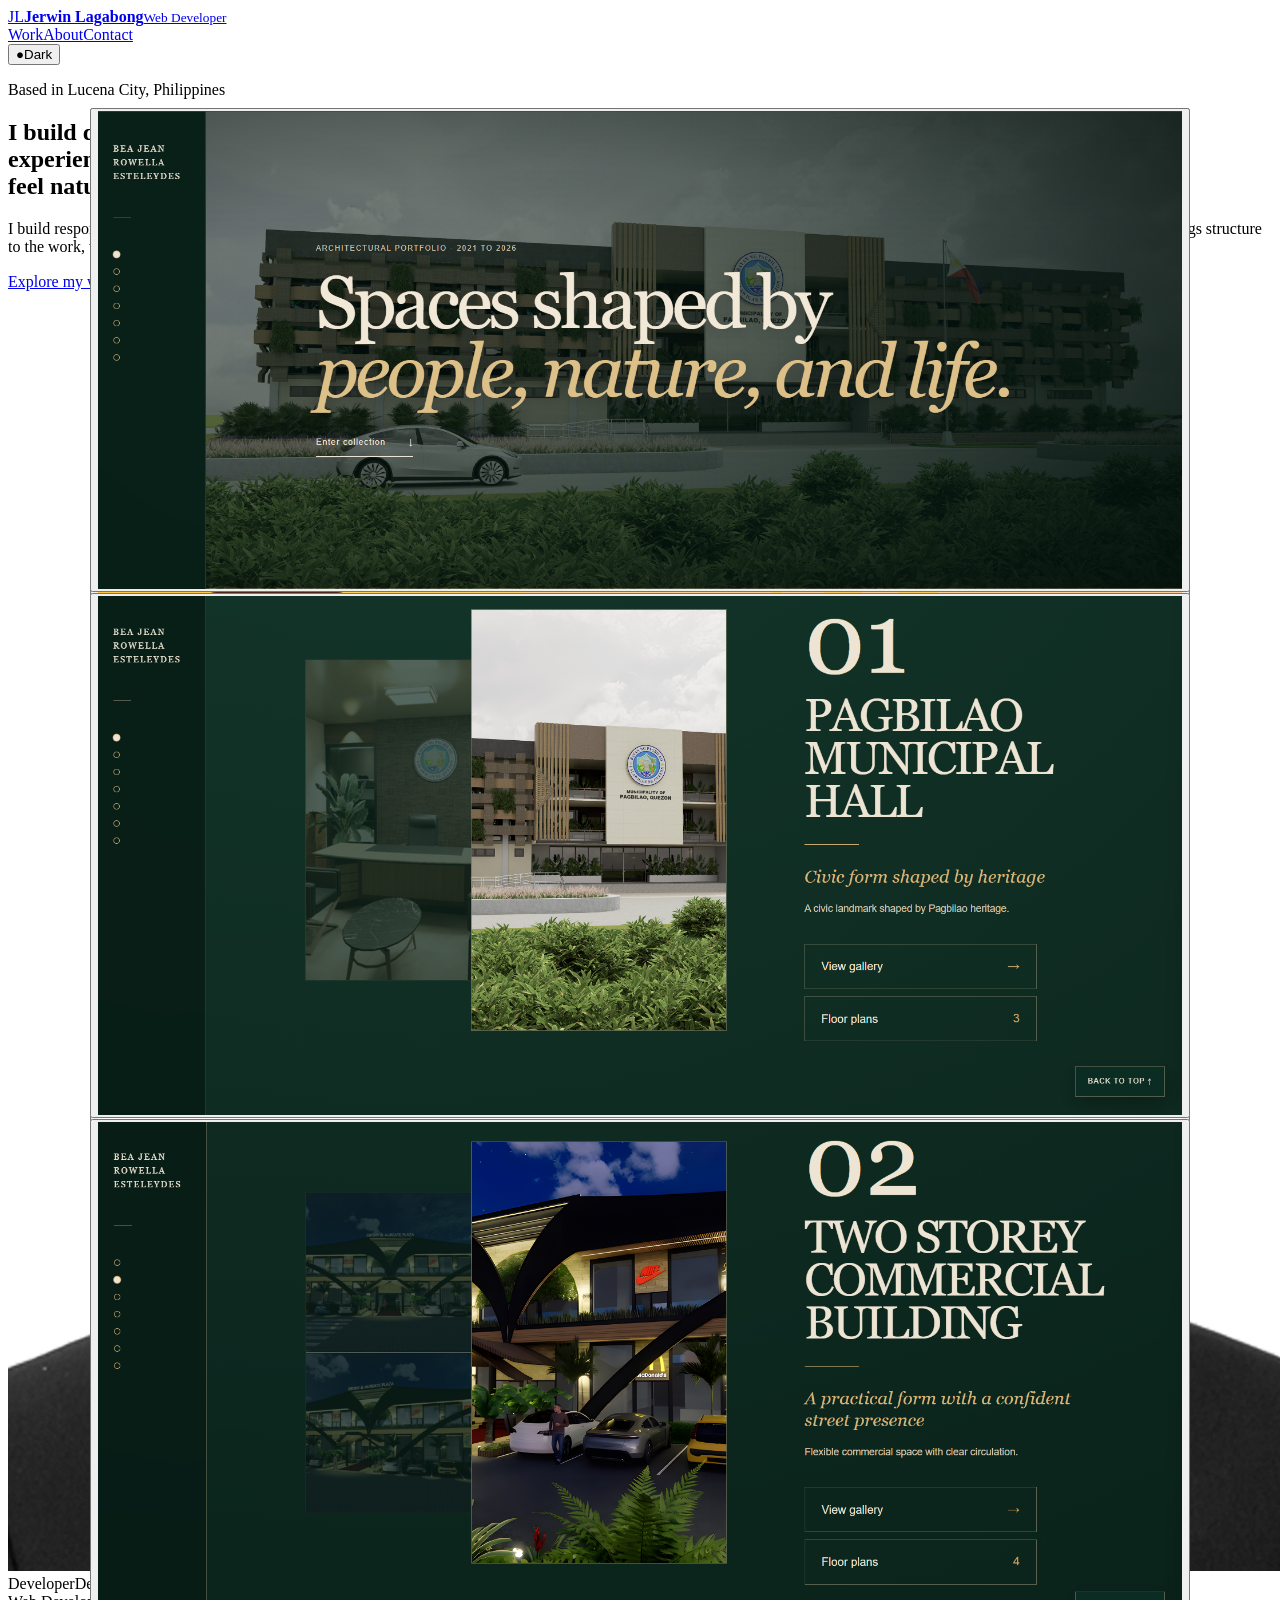
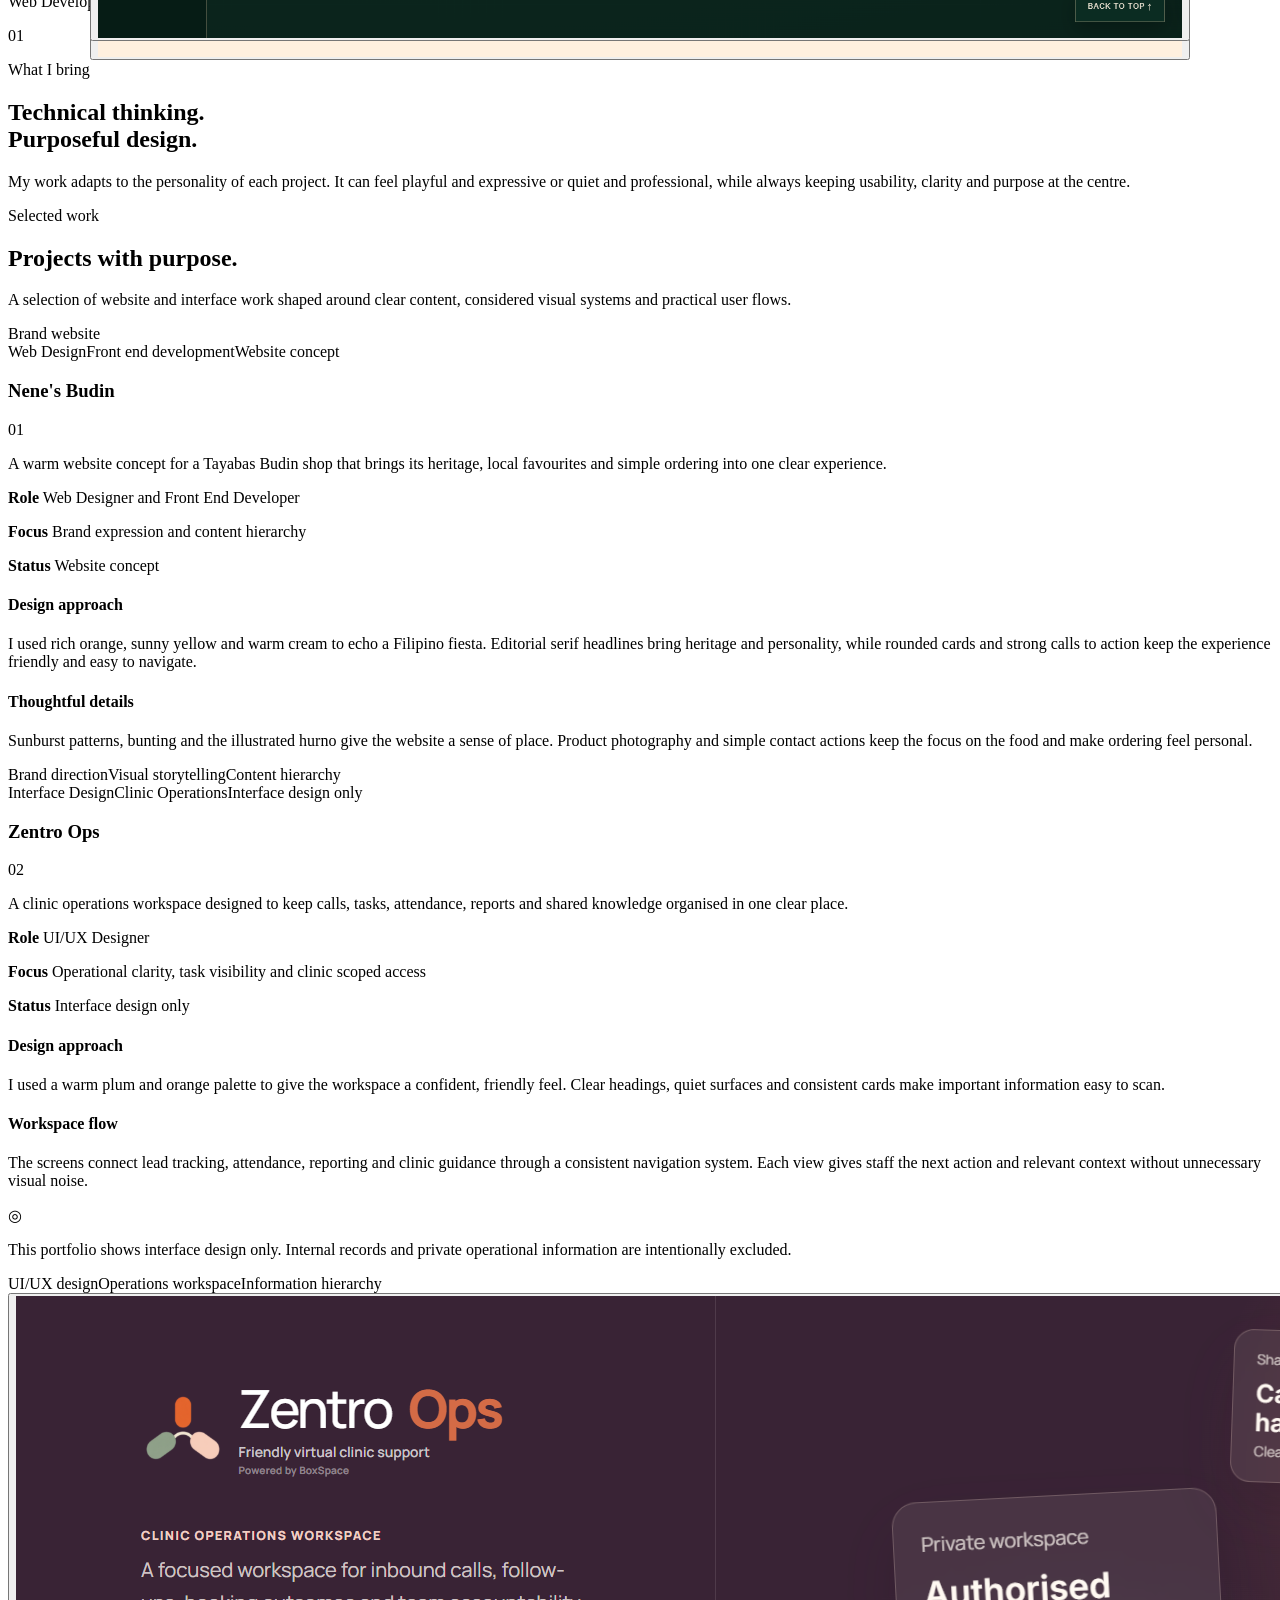
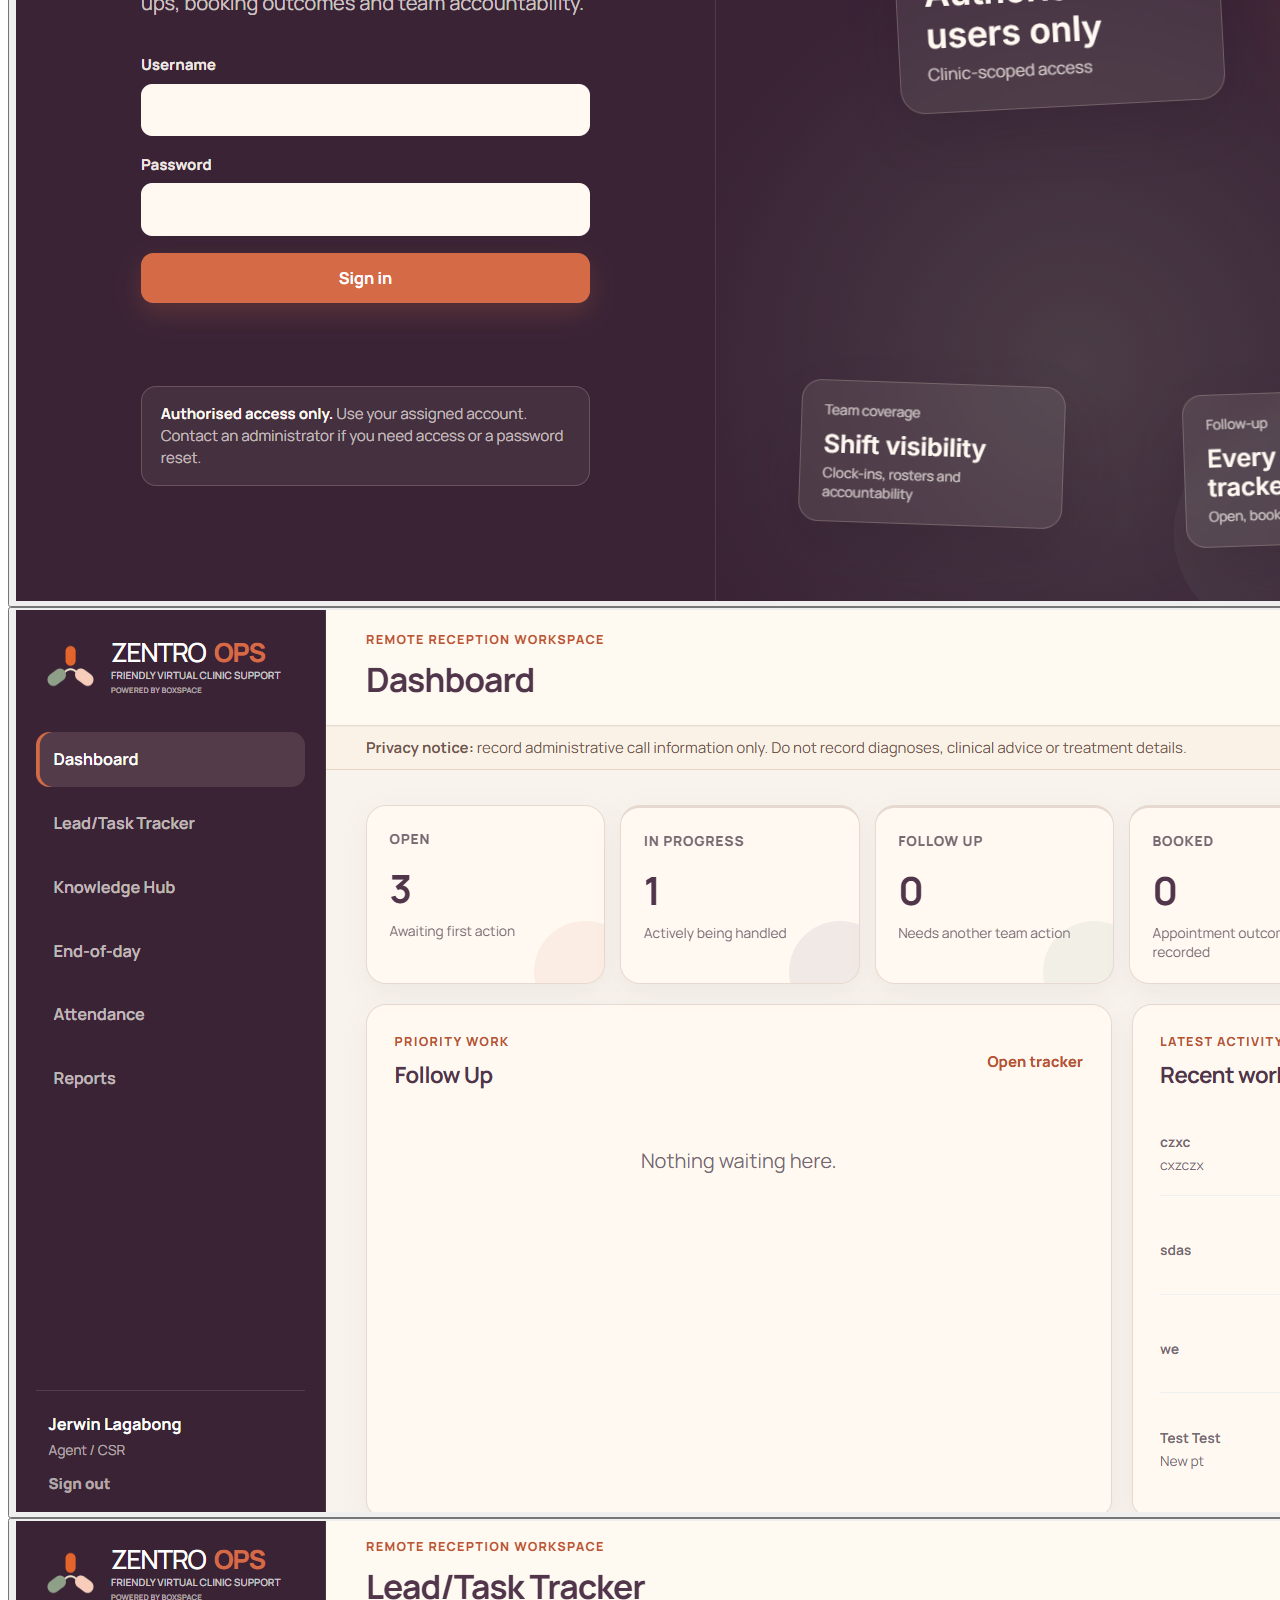
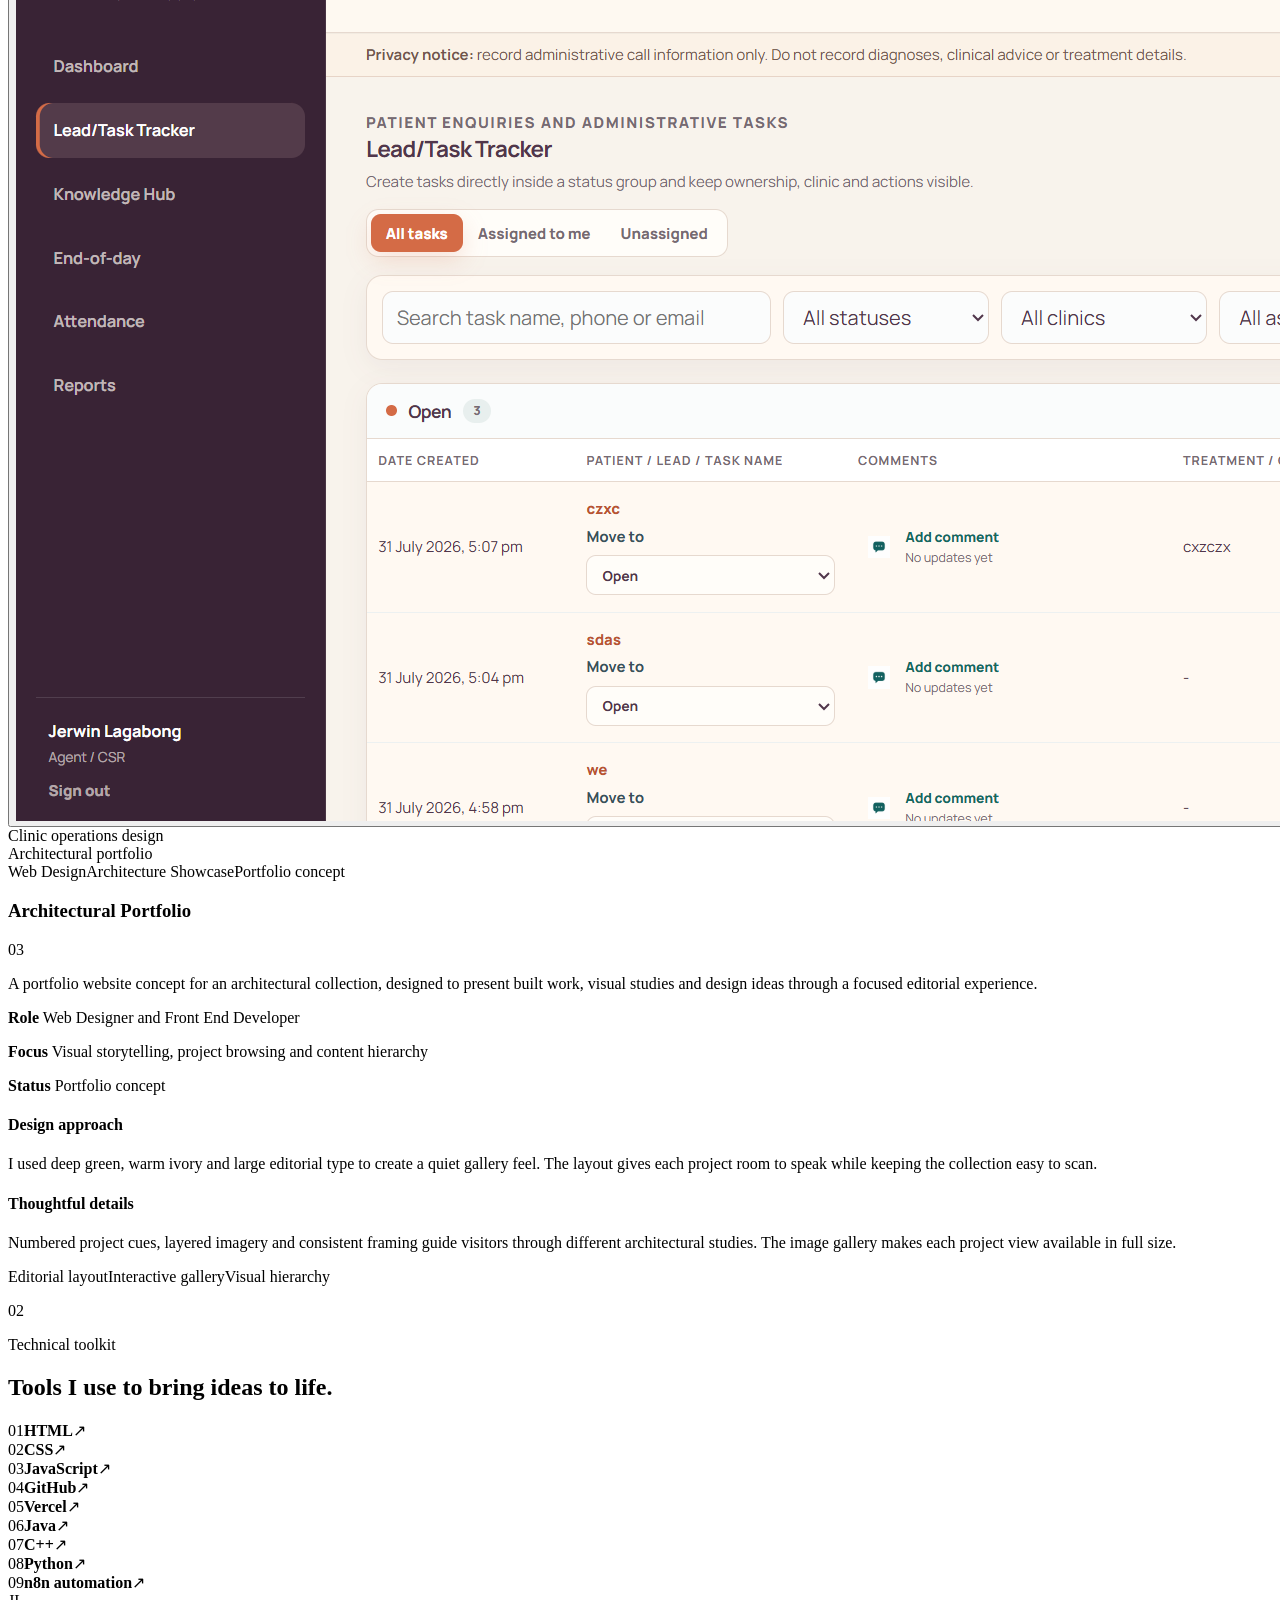
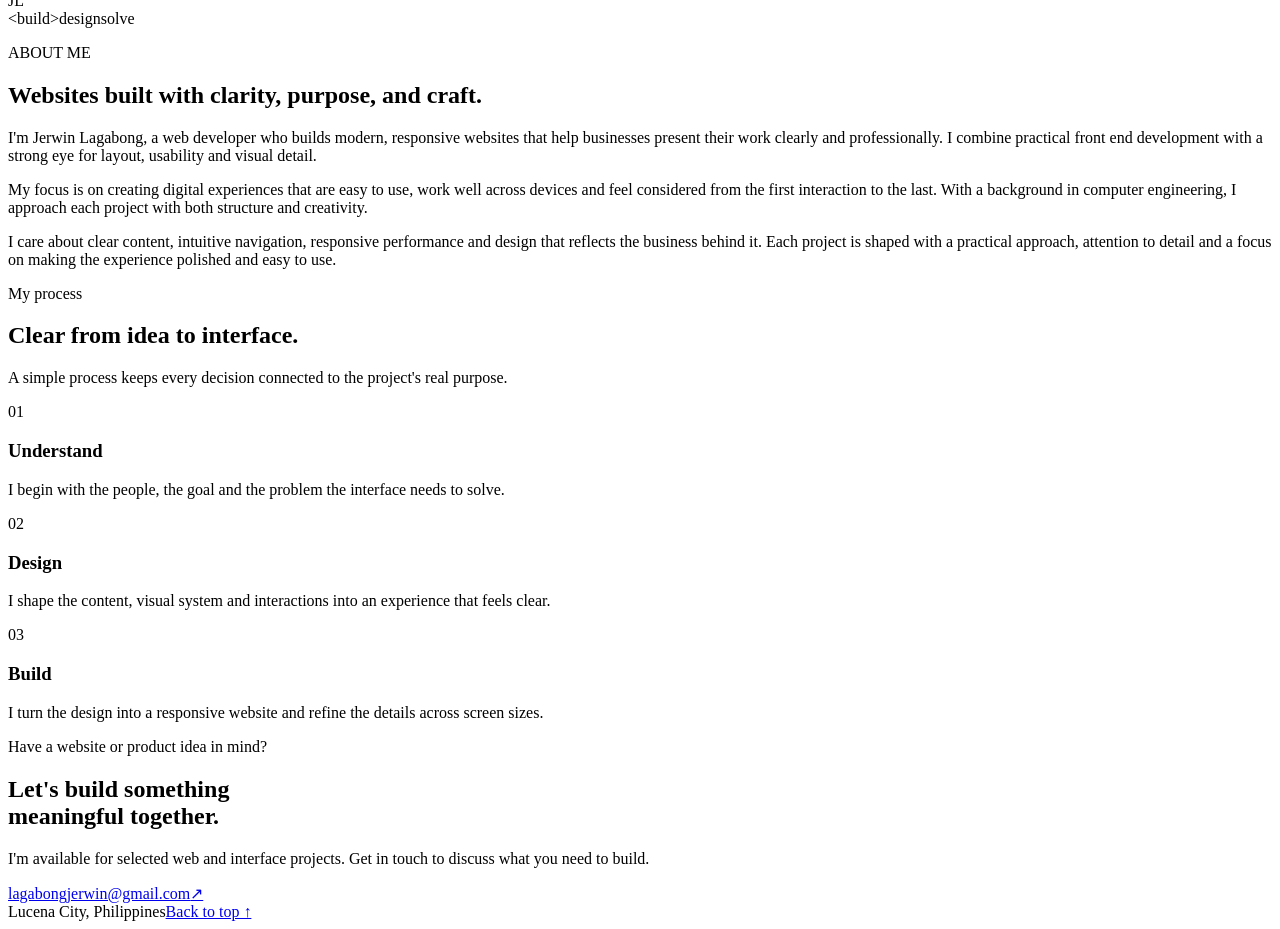
==== commit f845fc74: "Fix responsive project preview framing" ====
--- a/index.html
+++ b/index.html
@@ -1 +1 @@
-<!DOCTYPE html><html lang="en"><head><meta charSet="utf-8"/><meta name="viewport" content="width=device-width, initial-scale=1"/><link rel="preload" as="image" href="assets/jerwin-lagabong.jpg"/><link rel="preload" as="image" href="assets/budin-hero.png"/><link rel="preload" as="image" href="assets/budin-story.png"/><link rel="preload" as="image" href="assets/budin-hurno.png"/><link rel="preload" as="image" href="assets/zentro-login.png"/><link rel="preload" as="image" href="assets/zentro-dashboard.png"/><link rel="preload" as="image" href="assets/zentro-tracker.png"/><link rel="preload" as="image" href="assets/architecture-portfolio-hero.png"/><link rel="preload" as="image" href="assets/architecture-portfolio-municipal-hall.png"/><link rel="preload" as="image" href="assets/architecture-portfolio-commercial-building.png"/><link rel="stylesheet" href="/_next/static/chunks/0sx5o_3pbn.1o.css" data-precedence="next"/><link rel="preload" as="script" fetchPriority="low" href="/_next/static/chunks/0ht900cau6_ur.js"/><script src="/_next/static/chunks/0t2z5hkh7v~~b.js" async=""></script><script src="/_next/static/chunks/07lhk_q6pmm3r.js" async=""></script><script src="/_next/static/chunks/turbopack-0cek.dh0dqtgy.js" async=""></script><script src="/_next/static/chunks/0dbhjjzl8qfwv.js" async=""></script><script src="/_next/static/chunks/0y_.-~fhjnwsx.js" async=""></script><title>Jerwin Lagabong | Web Developer</title><meta name="description" content="Portfolio of Jerwin Lagabong, a Web Developer, UI/UX Designer and Computer Engineer based in Lucena City, Philippines."/><meta name="keywords" content="Jerwin Lagabong,Web Developer,UI UX Designer,Computer Engineer,Lucena City"/><meta property="og:title" content="Jerwin Lagabong | Web Developer"/><meta property="og:description" content="Thoughtful web development and UI/UX design with a strong engineering foundation."/><meta property="og:type" content="website"/><meta name="twitter:card" content="summary_large_image"/><meta name="twitter:title" content="Jerwin Lagabong | Web Developer"/><meta name="twitter:description" content="Thoughtful web development and UI/UX design with a strong engineering foundation."/><script src="/_next/static/chunks/03~yq9q893hmn.js" noModule=""></script></head><body><div hidden=""><!--$--><!--/$--></div><main><header class="site-header"><a class="brand" href="#top" aria-label="Jerwin Lagabong home"><span class="brand-mark">JL</span><span class="brand-copy"><strong>Jerwin Lagabong</strong><small>Web Developer</small></span></a><nav aria-label="Main navigation"><a href="#work">Work</a><a href="#about">About</a><a href="#contact">Contact</a></nav><button class="theme-toggle" type="button" aria-label="Switch to dark theme"><span aria-hidden="true">●</span><span>Dark</span></button></header><section class="hero" id="top"><div class="hero-grid" aria-hidden="true"></div><div class="hero-copy" data-reveal="true"><p class="eyebrow"><span class="status-dot"></span>Based in Lucena City, Philippines</p><h1>I build digital<br/>experiences that<br/><span>feel natural.</span></h1><p class="hero-intro">I build responsive websites and thoughtful interfaces that help businesses communicate clearly and make digital experiences easier to use. My background in computer engineering brings structure to the work, while my design approach keeps every detail purposeful and clear.</p><div class="hero-actions"><a class="button button-primary" href="#work">Explore my work<span aria-hidden="true">↘</span></a></div></div><div class="hero-portrait" data-reveal="true"><div class="portrait-frame"><img src="assets/jerwin-lagabong.jpg" alt="Jerwin Lagabong in professional attire"/></div><div class="portrait-note"><span>Developer</span><span>Designer</span><span>Engineer</span></div></div><div class="hero-footer" aria-label="Primary disciplines"><span>Web Development</span><span>UI/UX Design</span><span>Responsive Experiences</span></div></section><section class="statement"><p class="section-number">01</p><div data-reveal="true"><p class="eyebrow">What I bring</p><h2>Technical thinking.<br/>Purposeful design.</h2></div><p class="statement-copy" data-reveal="true">My work adapts to the personality of each project. It can feel playful and expressive or quiet and professional, while always keeping usability, clarity and purpose at the centre.</p></section><section class="work-section" id="work"><div class="section-heading" data-reveal="true"><div><p class="eyebrow">Selected work</p><h2>Projects with purpose.</h2></div><p>A selection of website and interface work shaped around clear content, considered visual systems and practical user flows.</p></div><article class="project project-budin" data-reveal="true"><div class="project-visual project-visual-budin"><div class="preview-card-stack" aria-live="polite"><button class="preview-card preview-position-0 is-front" type="button" tabindex="0" aria-label="Show next Nene&#x27;s Budin screen after Nene&#x27;s Budin website home page"><img src="assets/budin-hero.png" alt="Nene&#x27;s Budin website home page"/></button><button class="preview-card preview-position-1" type="button" tabindex="-1" aria-label="Nene&#x27;s Budin local heritage story section"><img src="assets/budin-story.png" alt="Nene&#x27;s Budin local heritage story section"/></button><button class="preview-card preview-position-2" type="button" tabindex="-1" aria-label="Nene&#x27;s Budin hurno story section"><img src="assets/budin-hurno.png" alt="Nene&#x27;s Budin hurno story section"/></button></div><span class="project-visual-label">Brand website</span></div><div class="project-content"><div class="project-meta"><span>Web Design</span><span>Front end development</span><span>Website concept</span></div><div class="project-title-row"><h3>Nene&#x27;s Budin</h3><span class="project-number">01</span></div><p class="project-summary">A warm website concept for a Tayabas Budin shop that brings its heritage, local favourites and simple ordering into one clear experience.</p><div class="project-facts" aria-label="Project details"><p><strong>Role</strong> Web Designer and Front End Developer</p><p><strong>Focus</strong> Brand expression and content hierarchy</p><p><strong>Status</strong> Website concept</p></div><div class="project-notes"><div><h4>Design approach</h4><p>I used rich orange, sunny yellow and warm cream to echo a Filipino fiesta. Editorial serif headlines bring heritage and personality, while rounded cards and strong calls to action keep the experience friendly and easy to navigate.</p></div><div><h4>Thoughtful details</h4><p>Sunburst patterns, bunting and the illustrated hurno give the website a sense of place. Product photography and simple contact actions keep the focus on the food and make ordering feel personal.</p></div></div><div class="project-tags" aria-label="Project methods"><span>Brand direction</span><span>Visual storytelling</span><span>Content hierarchy</span></div></div></article><article class="project project-zentro" data-reveal="true"><div class="project-content"><div class="project-meta"><span>Interface Design</span><span>Clinic Operations</span><span>Interface design only</span></div><div class="project-title-row"><h3>Zentro Ops</h3><span class="project-number">02</span></div><p class="project-summary">A clinic operations workspace designed to keep calls, tasks, attendance, reports and shared knowledge organised in one clear place.</p><div class="project-facts" aria-label="Project details"><p><strong>Role</strong> UI/UX Designer</p><p><strong>Focus</strong> Operational clarity, task visibility and clinic scoped access</p><p><strong>Status</strong> Interface design only</p></div><div class="project-notes"><div><h4>Design approach</h4><p>I used a warm plum and orange palette to give the workspace a confident, friendly feel. Clear headings, quiet surfaces and consistent cards make important information easy to scan.</p></div><div><h4>Workspace flow</h4><p>The screens connect lead tracking, attendance, reporting and clinic guidance through a consistent navigation system. Each view gives staff the next action and relevant context without unnecessary visual noise.</p></div></div><div class="privacy-note"><span aria-hidden="true">◎</span><p>This portfolio shows interface design only. Internal records and private operational information are intentionally excluded.</p></div><div class="project-tags" aria-label="Project methods"><span>UI/UX design</span><span>Operations workspace</span><span>Information hierarchy</span></div></div><div class="project-visual project-visual-zentro"><div class="preview-card-stack" aria-live="polite"><button class="preview-card preview-position-0 is-front" type="button" tabindex="0" aria-label="Show next Zentro Ops screen after Zentro Ops login interface"><img src="assets/zentro-login.png" alt="Zentro Ops login interface"/></button><button class="preview-card preview-position-1" type="button" tabindex="-1" aria-label="Zentro Ops dashboard interface"><img src="assets/zentro-dashboard.png" alt="Zentro Ops dashboard interface"/></button><button class="preview-card preview-position-2" type="button" tabindex="-1" aria-label="Zentro Ops lead and task tracker interface"><img src="assets/zentro-tracker.png" alt="Zentro Ops lead and task tracker interface"/></button></div><span class="project-visual-label">Clinic operations design</span></div></article><article class="project project-architecture" data-reveal="true"><div class="project-visual project-visual-architecture"><div class="preview-card-stack" aria-live="polite"><button class="preview-card preview-position-0 is-front" type="button" tabindex="0" aria-label="Show next Architectural Portfolio screen after Architectural portfolio home page"><img src="assets/architecture-portfolio-hero.png" alt="Architectural portfolio home page"/></button><button class="preview-card preview-position-1" type="button" tabindex="-1" aria-label="Pagbilao Municipal Hall project page"><img src="assets/architecture-portfolio-municipal-hall.png" alt="Pagbilao Municipal Hall project page"/></button><button class="preview-card preview-position-2" type="button" tabindex="-1" aria-label="Two storey commercial building project page"><img src="assets/architecture-portfolio-commercial-building.png" alt="Two storey commercial building project page"/></button></div><span class="project-visual-label">Architectural portfolio</span></div><div class="project-content"><div class="project-meta"><span>Web Design</span><span>Architecture Showcase</span><span>Portfolio concept</span></div><div class="project-title-row"><h3>Architectural Portfolio</h3><span class="project-number">03</span></div><p class="project-summary">A portfolio website concept for an architectural collection, designed to present built work, visual studies and design ideas through a focused editorial experience.</p><div class="project-facts" aria-label="Project details"><p><strong>Role</strong> Web Designer and Front End Developer</p><p><strong>Focus</strong> Visual storytelling, project browsing and content hierarchy</p><p><strong>Status</strong> Portfolio concept</p></div><div class="project-notes"><div><h4>Design approach</h4><p>I used deep green, warm ivory and large editorial type to create a quiet gallery feel. The layout gives each project room to speak while keeping the collection easy to scan.</p></div><div><h4>Thoughtful details</h4><p>Numbered project cues, layered imagery and consistent framing guide visitors through different architectural studies. The image gallery makes each project view available in full size.</p></div></div><div class="project-tags" aria-label="Project methods"><span>Editorial layout</span><span>Interactive gallery</span><span>Visual hierarchy</span></div></div></article></section><section class="skills-section" aria-labelledby="skills-title"><div class="skills-heading"><p class="section-number">02</p><div data-reveal="true"><p class="eyebrow">Technical toolkit</p><h2 id="skills-title">Tools I use to bring ideas to life.</h2></div></div><div class="skills-list" data-reveal="true"><div class="skill-row"><span>01</span><strong>HTML</strong><span aria-hidden="true">↗</span></div><div class="skill-row"><span>02</span><strong>CSS</strong><span aria-hidden="true">↗</span></div><div class="skill-row"><span>03</span><strong>JavaScript</strong><span aria-hidden="true">↗</span></div><div class="skill-row"><span>04</span><strong>GitHub</strong><span aria-hidden="true">↗</span></div><div class="skill-row"><span>05</span><strong>Vercel</strong><span aria-hidden="true">↗</span></div><div class="skill-row"><span>06</span><strong>Java</strong><span aria-hidden="true">↗</span></div><div class="skill-row"><span>07</span><strong>C++</strong><span aria-hidden="true">↗</span></div><div class="skill-row"><span>08</span><strong>Python</strong><span aria-hidden="true">↗</span></div><div class="skill-row"><span>09</span><strong>n8n automation</strong><span aria-hidden="true">↗</span></div></div></section><section class="about-section" id="about"><div class="about-visual" data-reveal="true"><div class="about-monogram">JL</div><div class="about-code" aria-hidden="true"><span>&lt;build&gt;</span><span>design</span><span>solve</span></div></div><div class="about-copy" data-reveal="true"><p class="eyebrow">ABOUT ME</p><h2>Websites built with clarity, purpose, and craft.</h2><p class="about-lead">I&#x27;m Jerwin Lagabong, a web developer who builds modern, responsive websites that help businesses present their work clearly and professionally. I combine practical front end development with a strong eye for layout, usability and visual detail.</p><p>My focus is on creating digital experiences that are easy to use, work well across devices and feel considered from the first interaction to the last. With a background in computer engineering, I approach each project with both structure and creativity.</p><p>I care about clear content, intuitive navigation, responsive performance and design that reflects the business behind it. Each project is shaped with a practical approach, attention to detail and a focus on making the experience polished and easy to use.</p></div></section><section class="process-section"><div class="section-heading" data-reveal="true"><div><p class="eyebrow">My process</p><h2>Clear from idea to interface.</h2></div><p>A simple process keeps every decision connected to the project&#x27;s real purpose.</p></div><div class="process-grid"><article data-reveal="true"><span>01</span><h3>Understand</h3><p>I begin with the people, the goal and the problem the interface needs to solve.</p></article><article data-reveal="true"><span>02</span><h3>Design</h3><p>I shape the content, visual system and interactions into an experience that feels clear.</p></article><article data-reveal="true"><span>03</span><h3>Build</h3><p>I turn the design into a responsive website and refine the details across screen sizes.</p></article></div></section><section class="contact-section" id="contact"><div class="contact-grid" aria-hidden="true"></div><p class="eyebrow">Have a website or product idea in mind?</p><h2>Let&#x27;s build something<br/>meaningful together.</h2><p class="contact-intro">I&#x27;m available for selected web and interface projects. Get in touch to discuss what you need to build.</p><a class="contact-email" href="mailto:lagabongjerwin@gmail.com">lagabongjerwin@gmail.com<span aria-hidden="true">↗</span></a><div class="contact-footer"><span>Lucena City, Philippines</span><a href="#top">Back to top ↑</a></div></section></main><!--$--><!--/$--><script src="/_next/static/chunks/0ht900cau6_ur.js" id="_R_" async=""></script><script>(self.__next_f=self.__next_f||[]).push([0])</script><script>self.__next_f.push([1,"1:\"$Sreact.fragment\"\n2:I[39756,[\"/_next/static/chunks/0dbhjjzl8qfwv.js\"],\"default\"]\n3:I[37457,[\"/_next/static/chunks/0dbhjjzl8qfwv.js\"],\"default\"]\n4:I[47257,[\"/_next/static/chunks/0dbhjjzl8qfwv.js\"],\"ClientPageRoot\"]\n5:I[31713,[\"/_next/static/chunks/0dbhjjzl8qfwv.js\",\"/_next/static/chunks/0y_.-~fhjnwsx.js\"],\"default\"]\n8:I[97367,[\"/_next/static/chunks/0dbhjjzl8qfwv.js\"],\"OutletBoundary\"]\n9:\"$Sreact.suspense\"\nb:I[97367,[\"/_next/static/chunks/0dbhjjzl8qfwv.js\"],\"ViewportBoundary\"]\nd:I[97367,[\"/_next/static/chunks/0dbhjjzl8qfwv.js\"],\"MetadataBoundary\"]\nf:I[68027,[\"/_next/static/chunks/0dbhjjzl8qfwv.js\"],\"default\",1]\n:HL[\"/_next/static/chunks/0sx5o_3pbn.1o.css\",\"style\"]\n"])</script><script>self.__next_f.push([1,"0:{\"P\":null,\"c\":[\"\",\"\"],\"q\":\"\",\"i\":false,\"f\":[[[\"\",{\"children\":[\"__PAGE__\",{}]},\"$undefined\",\"$undefined\",16],[[\"$\",\"$1\",\"c\",{\"children\":[[[\"$\",\"link\",\"0\",{\"rel\":\"stylesheet\",\"href\":\"/_next/static/chunks/0sx5o_3pbn.1o.css\",\"precedence\":\"next\",\"crossOrigin\":\"$undefined\",\"nonce\":\"$undefined\"}],[\"$\",\"script\",\"script-0\",{\"src\":\"/_next/static/chunks/0dbhjjzl8qfwv.js\",\"async\":true,\"nonce\":\"$undefined\"}]],[\"$\",\"html\",null,{\"lang\":\"en\",\"suppressHydrationWarning\":true,\"children\":[\"$\",\"body\",null,{\"children\":[\"$\",\"$L2\",null,{\"parallelRouterKey\":\"children\",\"error\":\"$undefined\",\"errorStyles\":\"$undefined\",\"errorScripts\":\"$undefined\",\"template\":[\"$\",\"$L3\",null,{}],\"templateStyles\":\"$undefined\",\"templateScripts\":\"$undefined\",\"notFound\":[[[\"$\",\"title\",null,{\"children\":\"404: This page could not be found.\"}],[\"$\",\"div\",null,{\"style\":{\"fontFamily\":\"system-ui,\\\"Segoe UI\\\",Roboto,Helvetica,Arial,sans-serif,\\\"Apple Color Emoji\\\",\\\"Segoe UI Emoji\\\"\",\"height\":\"100vh\",\"textAlign\":\"center\",\"display\":\"flex\",\"flexDirection\":\"column\",\"alignItems\":\"center\",\"justifyContent\":\"center\"},\"children\":[\"$\",\"div\",null,{\"children\":[[\"$\",\"style\",null,{\"dangerouslySetInnerHTML\":{\"__html\":\"body{color:#000;background:#fff;margin:0}.next-error-h1{border-right:1px solid rgba(0,0,0,.3)}@media (prefers-color-scheme:dark){body{color:#fff;background:#000}.next-error-h1{border-right:1px solid rgba(255,255,255,.3)}}\"}}],[\"$\",\"h1\",null,{\"className\":\"next-error-h1\",\"style\":{\"display\":\"inline-block\",\"margin\":\"0 20px 0 0\",\"padding\":\"0 23px 0 0\",\"fontSize\":24,\"fontWeight\":500,\"verticalAlign\":\"top\",\"lineHeight\":\"49px\"},\"children\":404}],[\"$\",\"div\",null,{\"style\":{\"display\":\"inline-block\"},\"children\":[\"$\",\"h2\",null,{\"style\":{\"fontSize\":14,\"fontWeight\":400,\"lineHeight\":\"49px\",\"margin\":0},\"children\":\"This page could not be found.\"}]}]]}]}]],[]],\"forbidden\":\"$undefined\",\"unauthorized\":\"$undefined\"}]}]}]]}],{\"children\":[[\"$\",\"$1\",\"c\",{\"children\":[[\"$\",\"$L4\",null,{\"Component\":\"$5\",\"serverProvidedParams\":{\"searchParams\":{},\"params\":{},\"promises\":[\"$@6\",\"$@7\"]}}],[[\"$\",\"script\",\"script-0\",{\"src\":\"/_next/static/chunks/0y_.-~fhjnwsx.js\",\"async\":true,\"nonce\":\"$undefined\"}]],[\"$\",\"$L8\",null,{\"children\":[\"$\",\"$9\",null,{\"name\":\"Next.MetadataOutlet\",\"children\":\"$@a\"}]}]]}],{},null,false,null]},null,false,null],[\"$\",\"$1\",\"h\",{\"children\":[null,[\"$\",\"$Lb\",null,{\"children\":\"$Lc\"}],[\"$\",\"div\",null,{\"hidden\":true,\"children\":[\"$\",\"$Ld\",null,{\"children\":[\"$\",\"$9\",null,{\"name\":\"Next.Metadata\",\"children\":\"$Le\"}]}]}],null]}],false]],\"m\":\"$undefined\",\"G\":[\"$f\",[[\"$\",\"link\",\"0\",{\"rel\":\"stylesheet\",\"href\":\"/_next/static/chunks/0sx5o_3pbn.1o.css\",\"precedence\":\"next\",\"crossOrigin\":\"$undefined\",\"nonce\":\"$undefined\"}]]],\"S\":true,\"h\":null,\"s\":\"$undefined\",\"l\":\"$undefined\",\"p\":\"$undefined\",\"d\":\"$undefined\",\"b\":\"ryUVHskgmwVB-sGAHVy-5\"}\n"])</script><script>self.__next_f.push([1,"6:{}\n7:\"$0:f:0:1:1:children:0:props:children:0:props:serverProvidedParams:params\"\n"])</script><script>self.__next_f.push([1,"c:[[\"$\",\"meta\",\"0\",{\"charSet\":\"utf-8\"}],[\"$\",\"meta\",\"1\",{\"name\":\"viewport\",\"content\":\"width=device-width, initial-scale=1\"}]]\n"])</script><script>self.__next_f.push([1,"a:null\ne:[[\"$\",\"title\",\"0\",{\"children\":\"Jerwin Lagabong | Web Developer\"}],[\"$\",\"meta\",\"1\",{\"name\":\"description\",\"content\":\"Portfolio of Jerwin Lagabong, a Web Developer, UI/UX Designer and Computer Engineer based in Lucena City, Philippines.\"}],[\"$\",\"meta\",\"2\",{\"name\":\"keywords\",\"content\":\"Jerwin Lagabong,Web Developer,UI UX Designer,Computer Engineer,Lucena City\"}],[\"$\",\"meta\",\"3\",{\"property\":\"og:title\",\"content\":\"Jerwin Lagabong | Web Developer\"}],[\"$\",\"meta\",\"4\",{\"property\":\"og:description\",\"content\":\"Thoughtful web development and UI/UX design with a strong engineering foundation.\"}],[\"$\",\"meta\",\"5\",{\"property\":\"og:type\",\"content\":\"website\"}],[\"$\",\"meta\",\"6\",{\"name\":\"twitter:card\",\"content\":\"summary_large_image\"}],[\"$\",\"meta\",\"7\",{\"name\":\"twitter:title\",\"content\":\"Jerwin Lagabong | Web Developer\"}],[\"$\",\"meta\",\"8\",{\"name\":\"twitter:description\",\"content\":\"Thoughtful web development and UI/UX design with a strong engineering foundation.\"}]]\n"])</script></body></html>+<!DOCTYPE html><html lang="en"><head><meta charSet="utf-8"/><meta name="viewport" content="width=device-width, initial-scale=1"/><link rel="preload" as="image" href="assets/jerwin-lagabong.jpg"/><link rel="preload" as="image" href="assets/budin-hero.png"/><link rel="preload" as="image" href="assets/budin-story.png"/><link rel="preload" as="image" href="assets/budin-hurno.png"/><link rel="preload" as="image" href="assets/zentro-login.png"/><link rel="preload" as="image" href="assets/zentro-dashboard.png"/><link rel="preload" as="image" href="assets/zentro-tracker.png"/><link rel="preload" as="image" href="assets/architecture-portfolio-hero.png"/><link rel="preload" as="image" href="assets/architecture-portfolio-municipal-hall.png"/><link rel="preload" as="image" href="assets/architecture-portfolio-commercial-building.png"/><link rel="stylesheet" href="/jerwin-lagabong-portfolio/release-2/_next/static/chunks/165ph77qg53cp.css" data-precedence="next"/><link rel="preload" as="script" fetchPriority="low" href="/jerwin-lagabong-portfolio/release-2/_next/static/chunks/0ht900cau6_ur.js"/><script src="/jerwin-lagabong-portfolio/release-2/_next/static/chunks/00-j.i~~fb-p0.js" async=""></script><script src="/jerwin-lagabong-portfolio/release-2/_next/static/chunks/07lhk_q6pmm3r.js" async=""></script><script src="/jerwin-lagabong-portfolio/release-2/_next/static/chunks/turbopack-0~.46-uao33va.js" async=""></script><script src="/jerwin-lagabong-portfolio/release-2/_next/static/chunks/0dbhjjzl8qfwv.js" async=""></script><script src="/jerwin-lagabong-portfolio/release-2/_next/static/chunks/0y_.-~fhjnwsx.js" async=""></script><title>Jerwin Lagabong | Web Developer</title><meta name="description" content="Portfolio of Jerwin Lagabong, a Web Developer, UI/UX Designer and Computer Engineer based in Lucena City, Philippines."/><meta name="keywords" content="Jerwin Lagabong,Web Developer,UI UX Designer,Computer Engineer,Lucena City"/><meta property="og:title" content="Jerwin Lagabong | Web Developer"/><meta property="og:description" content="Thoughtful web development and UI/UX design with a strong engineering foundation."/><meta property="og:type" content="website"/><meta name="twitter:card" content="summary_large_image"/><meta name="twitter:title" content="Jerwin Lagabong | Web Developer"/><meta name="twitter:description" content="Thoughtful web development and UI/UX design with a strong engineering foundation."/><script src="/jerwin-lagabong-portfolio/release-2/_next/static/chunks/03~yq9q893hmn.js" noModule=""></script></head><body><div hidden=""><!--$--><!--/$--></div><main><header class="site-header"><a class="brand" href="#top" aria-label="Jerwin Lagabong home"><span class="brand-mark">JL</span><span class="brand-copy"><strong>Jerwin Lagabong</strong><small>Web Developer</small></span></a><nav aria-label="Main navigation"><a href="#work">Work</a><a href="#about">About</a><a href="#contact">Contact</a></nav><button class="theme-toggle" type="button" aria-label="Switch to dark theme"><span aria-hidden="true">●</span><span>Dark</span></button></header><section class="hero" id="top"><div class="hero-grid" aria-hidden="true"></div><div class="hero-copy" data-reveal="true"><p class="eyebrow"><span class="status-dot"></span>Based in Lucena City, Philippines</p><h1>I build digital<br/>experiences that<br/><span>feel natural.</span></h1><p class="hero-intro">I build responsive websites and thoughtful interfaces that help businesses communicate clearly and make digital experiences easier to use. My background in computer engineering brings structure to the work, while my design approach keeps every detail purposeful and clear.</p><div class="hero-actions"><a class="button button-primary" href="#work">Explore my work<span aria-hidden="true">↘</span></a></div></div><div class="hero-portrait" data-reveal="true"><div class="portrait-frame"><img src="assets/jerwin-lagabong.jpg" alt="Jerwin Lagabong in professional attire"/></div><div class="portrait-note"><span>Developer</span><span>Designer</span><span>Engineer</span></div></div><div class="hero-footer" aria-label="Primary disciplines"><span>Web Development</span><span>UI/UX Design</span><span>Responsive Experiences</span></div></section><section class="statement"><p class="section-number">01</p><div data-reveal="true"><p class="eyebrow">What I bring</p><h2>Technical thinking.<br/>Purposeful design.</h2></div><p class="statement-copy" data-reveal="true">My work adapts to the personality of each project. It can feel playful and expressive or quiet and professional, while always keeping usability, clarity and purpose at the centre.</p></section><section class="work-section" id="work"><div class="section-heading" data-reveal="true"><div><p class="eyebrow">Selected work</p><h2>Projects with purpose.</h2></div><p>A selection of website and interface work shaped around clear content, considered visual systems and practical user flows.</p></div><article class="project project-budin" data-reveal="true"><div class="project-visual project-visual-budin"><div class="preview-card-stack" aria-live="polite"><button class="preview-card preview-position-0 is-front" type="button" tabindex="0" aria-label="Show next Nene&#x27;s Budin screen after Nene&#x27;s Budin website home page"><img src="assets/budin-hero.png" alt="Nene&#x27;s Budin website home page"/></button><button class="preview-card preview-position-1" type="button" tabindex="-1" aria-label="Nene&#x27;s Budin local heritage story section"><img src="assets/budin-story.png" alt="Nene&#x27;s Budin local heritage story section"/></button><button class="preview-card preview-position-2" type="button" tabindex="-1" aria-label="Nene&#x27;s Budin hurno story section"><img src="assets/budin-hurno.png" alt="Nene&#x27;s Budin hurno story section"/></button></div><span class="project-visual-label">Brand website</span></div><div class="project-content"><div class="project-meta"><span>Web Design</span><span>Front end development</span><span>Website concept</span></div><div class="project-title-row"><h3>Nene&#x27;s Budin</h3><span class="project-number">01</span></div><p class="project-summary">A warm website concept for a Tayabas Budin shop that brings its heritage, local favourites and simple ordering into one clear experience.</p><div class="project-facts" aria-label="Project details"><p><strong>Role</strong> Web Designer and Front End Developer</p><p><strong>Focus</strong> Brand expression and content hierarchy</p><p><strong>Status</strong> Website concept</p></div><div class="project-notes"><div><h4>Design approach</h4><p>I used rich orange, sunny yellow and warm cream to echo a Filipino fiesta. Editorial serif headlines bring heritage and personality, while rounded cards and strong calls to action keep the experience friendly and easy to navigate.</p></div><div><h4>Thoughtful details</h4><p>Sunburst patterns, bunting and the illustrated hurno give the website a sense of place. Product photography and simple contact actions keep the focus on the food and make ordering feel personal.</p></div></div><div class="project-tags" aria-label="Project methods"><span>Brand direction</span><span>Visual storytelling</span><span>Content hierarchy</span></div></div></article><article class="project project-zentro" data-reveal="true"><div class="project-content"><div class="project-meta"><span>Interface Design</span><span>Clinic Operations</span><span>Interface design only</span></div><div class="project-title-row"><h3>Zentro Ops</h3><span class="project-number">02</span></div><p class="project-summary">A clinic operations workspace designed to keep calls, tasks, attendance, reports and shared knowledge organised in one clear place.</p><div class="project-facts" aria-label="Project details"><p><strong>Role</strong> UI/UX Designer</p><p><strong>Focus</strong> Operational clarity, task visibility and clinic scoped access</p><p><strong>Status</strong> Interface design only</p></div><div class="project-notes"><div><h4>Design approach</h4><p>I used a warm plum and orange palette to give the workspace a confident, friendly feel. Clear headings, quiet surfaces and consistent cards make important information easy to scan.</p></div><div><h4>Workspace flow</h4><p>The screens connect lead tracking, attendance, reporting and clinic guidance through a consistent navigation system. Each view gives staff the next action and relevant context without unnecessary visual noise.</p></div></div><div class="privacy-note"><span aria-hidden="true">◎</span><p>This portfolio shows interface design only. Internal records and private operational information are intentionally excluded.</p></div><div class="project-tags" aria-label="Project methods"><span>UI/UX design</span><span>Operations workspace</span><span>Information hierarchy</span></div></div><div class="project-visual project-visual-zentro"><div class="preview-card-stack" aria-live="polite"><button class="preview-card preview-position-0 is-front" type="button" tabindex="0" aria-label="Show next Zentro Ops screen after Zentro Ops login interface"><img src="assets/zentro-login.png" alt="Zentro Ops login interface"/></button><button class="preview-card preview-position-1" type="button" tabindex="-1" aria-label="Zentro Ops dashboard interface"><img src="assets/zentro-dashboard.png" alt="Zentro Ops dashboard interface"/></button><button class="preview-card preview-position-2" type="button" tabindex="-1" aria-label="Zentro Ops lead and task tracker interface"><img src="assets/zentro-tracker.png" alt="Zentro Ops lead and task tracker interface"/></button></div><span class="project-visual-label">Clinic operations design</span></div></article><article class="project project-architecture" data-reveal="true"><div class="project-visual project-visual-architecture"><div class="preview-card-stack" aria-live="polite"><button class="preview-card preview-position-0 is-front" type="button" tabindex="0" aria-label="Show next Architectural Portfolio screen after Architectural portfolio home page"><img src="assets/architecture-portfolio-hero.png" alt="Architectural portfolio home page"/></button><button class="preview-card preview-position-1" type="button" tabindex="-1" aria-label="Pagbilao Municipal Hall project page"><img src="assets/architecture-portfolio-municipal-hall.png" alt="Pagbilao Municipal Hall project page"/></button><button class="preview-card preview-position-2" type="button" tabindex="-1" aria-label="Two storey commercial building project page"><img src="assets/architecture-portfolio-commercial-building.png" alt="Two storey commercial building project page"/></button></div><span class="project-visual-label">Architectural portfolio</span></div><div class="project-content"><div class="project-meta"><span>Web Design</span><span>Architecture Showcase</span><span>Portfolio concept</span></div><div class="project-title-row"><h3>Architectural Portfolio</h3><span class="project-number">03</span></div><p class="project-summary">A portfolio website concept for an architectural collection, designed to present built work, visual studies and design ideas through a focused editorial experience.</p><div class="project-facts" aria-label="Project details"><p><strong>Role</strong> Web Designer and Front End Developer</p><p><strong>Focus</strong> Visual storytelling, project browsing and content hierarchy</p><p><strong>Status</strong> Portfolio concept</p></div><div class="project-notes"><div><h4>Design approach</h4><p>I used deep green, warm ivory and large editorial type to create a quiet gallery feel. The layout gives each project room to speak while keeping the collection easy to scan.</p></div><div><h4>Thoughtful details</h4><p>Numbered project cues, layered imagery and consistent framing guide visitors through different architectural studies. The image gallery makes each project view available in full size.</p></div></div><div class="project-tags" aria-label="Project methods"><span>Editorial layout</span><span>Interactive gallery</span><span>Visual hierarchy</span></div></div></article></section><section class="skills-section" aria-labelledby="skills-title"><div class="skills-heading"><p class="section-number">02</p><div data-reveal="true"><p class="eyebrow">Technical toolkit</p><h2 id="skills-title">Tools I use to bring ideas to life.</h2></div></div><div class="skills-list" data-reveal="true"><div class="skill-row"><span>01</span><strong>HTML</strong><span aria-hidden="true">↗</span></div><div class="skill-row"><span>02</span><strong>CSS</strong><span aria-hidden="true">↗</span></div><div class="skill-row"><span>03</span><strong>JavaScript</strong><span aria-hidden="true">↗</span></div><div class="skill-row"><span>04</span><strong>GitHub</strong><span aria-hidden="true">↗</span></div><div class="skill-row"><span>05</span><strong>Vercel</strong><span aria-hidden="true">↗</span></div><div class="skill-row"><span>06</span><strong>Java</strong><span aria-hidden="true">↗</span></div><div class="skill-row"><span>07</span><strong>C++</strong><span aria-hidden="true">↗</span></div><div class="skill-row"><span>08</span><strong>Python</strong><span aria-hidden="true">↗</span></div><div class="skill-row"><span>09</span><strong>n8n automation</strong><span aria-hidden="true">↗</span></div></div></section><section class="about-section" id="about"><div class="about-visual" data-reveal="true"><div class="about-monogram">JL</div><div class="about-code" aria-hidden="true"><span>&lt;build&gt;</span><span>design</span><span>solve</span></div></div><div class="about-copy" data-reveal="true"><p class="eyebrow">ABOUT ME</p><h2>Websites built with clarity, purpose, and craft.</h2><p class="about-lead">I&#x27;m Jerwin Lagabong, a web developer who builds modern, responsive websites that help businesses present their work clearly and professionally. I combine practical front end development with a strong eye for layout, usability and visual detail.</p><p>My focus is on creating digital experiences that are easy to use, work well across devices and feel considered from the first interaction to the last. With a background in computer engineering, I approach each project with both structure and creativity.</p><p>I care about clear content, intuitive navigation, responsive performance and design that reflects the business behind it. Each project is shaped with a practical approach, attention to detail and a focus on making the experience polished and easy to use.</p></div></section><section class="process-section"><div class="section-heading" data-reveal="true"><div><p class="eyebrow">My process</p><h2>Clear from idea to interface.</h2></div><p>A simple process keeps every decision connected to the project&#x27;s real purpose.</p></div><div class="process-grid"><article data-reveal="true"><span>01</span><h3>Understand</h3><p>I begin with the people, the goal and the problem the interface needs to solve.</p></article><article data-reveal="true"><span>02</span><h3>Design</h3><p>I shape the content, visual system and interactions into an experience that feels clear.</p></article><article data-reveal="true"><span>03</span><h3>Build</h3><p>I turn the design into a responsive website and refine the details across screen sizes.</p></article></div></section><section class="contact-section" id="contact"><div class="contact-grid" aria-hidden="true"></div><p class="eyebrow">Have a website or product idea in mind?</p><h2>Let&#x27;s build something<br/>meaningful together.</h2><p class="contact-intro">I&#x27;m available for selected web and interface projects. Get in touch to discuss what you need to build.</p><a class="contact-email" href="mailto:lagabongjerwin@gmail.com">lagabongjerwin@gmail.com<span aria-hidden="true">↗</span></a><div class="contact-footer"><span>Lucena City, Philippines</span><a href="#top">Back to top ↑</a></div></section></main><!--$--><!--/$--><script src="/jerwin-lagabong-portfolio/release-2/_next/static/chunks/0ht900cau6_ur.js" id="_R_" async=""></script><script>(self.__next_f=self.__next_f||[]).push([0])</script><script>self.__next_f.push([1,"1:\"$Sreact.fragment\"\n2:I[39756,[\"/jerwin-lagabong-portfolio/release-2/_next/static/chunks/0dbhjjzl8qfwv.js\"],\"default\"]\n3:I[37457,[\"/jerwin-lagabong-portfolio/release-2/_next/static/chunks/0dbhjjzl8qfwv.js\"],\"default\"]\n4:I[47257,[\"/jerwin-lagabong-portfolio/release-2/_next/static/chunks/0dbhjjzl8qfwv.js\"],\"ClientPageRoot\"]\n5:I[31713,[\"/jerwin-lagabong-portfolio/release-2/_next/static/chunks/0dbhjjzl8qfwv.js\",\"/jerwin-lagabong-portfolio/release-2/_next/static/chunks/0y_.-~fhjnwsx.js\"],\"default\"]\n8:I[97367,[\"/jerwin-lagabong-portfolio/release-2/_next/static/chunks/0dbhjjzl8qfwv.js\"],\"OutletBoundary\"]\n9:\"$Sreact.suspense\"\nb:I[97367,[\"/jerwin-lagabong-portfolio/release-2/_next/static/chunks/0dbhjjzl8qfwv.js\"],\"ViewportBoundary\"]\nd:I[97367,[\"/jerwin-lagabong-portfolio/release-2/_next/static/chunks/0dbhjjzl8qfwv.js\"],\"MetadataBoundary\"]\nf:I[68027,[\"/jerwin-lagabong-portfolio/release-2/_next/static/chunks/0dbhjjzl8qfwv.js\"],\"default\",1]\n:HL[\"/jerwin-lagabong-portfolio/release-2/_next/static/chunks/165ph77qg53cp.css\",\"style\"]\n"])</script><script>self.__next_f.push([1,"0:{\"P\":null,\"c\":[\"\",\"\"],\"q\":\"\",\"i\":false,\"f\":[[[\"\",{\"children\":[\"__PAGE__\",{}]},\"$undefined\",\"$undefined\",16],[[\"$\",\"$1\",\"c\",{\"children\":[[[\"$\",\"link\",\"0\",{\"rel\":\"stylesheet\",\"href\":\"/jerwin-lagabong-portfolio/release-2/_next/static/chunks/165ph77qg53cp.css\",\"precedence\":\"next\",\"crossOrigin\":\"$undefined\",\"nonce\":\"$undefined\"}],[\"$\",\"script\",\"script-0\",{\"src\":\"/jerwin-lagabong-portfolio/release-2/_next/static/chunks/0dbhjjzl8qfwv.js\",\"async\":true,\"nonce\":\"$undefined\"}]],[\"$\",\"html\",null,{\"lang\":\"en\",\"suppressHydrationWarning\":true,\"children\":[\"$\",\"body\",null,{\"children\":[\"$\",\"$L2\",null,{\"parallelRouterKey\":\"children\",\"error\":\"$undefined\",\"errorStyles\":\"$undefined\",\"errorScripts\":\"$undefined\",\"template\":[\"$\",\"$L3\",null,{}],\"templateStyles\":\"$undefined\",\"templateScripts\":\"$undefined\",\"notFound\":[[[\"$\",\"title\",null,{\"children\":\"404: This page could not be found.\"}],[\"$\",\"div\",null,{\"style\":{\"fontFamily\":\"system-ui,\\\"Segoe UI\\\",Roboto,Helvetica,Arial,sans-serif,\\\"Apple Color Emoji\\\",\\\"Segoe UI Emoji\\\"\",\"height\":\"100vh\",\"textAlign\":\"center\",\"display\":\"flex\",\"flexDirection\":\"column\",\"alignItems\":\"center\",\"justifyContent\":\"center\"},\"children\":[\"$\",\"div\",null,{\"children\":[[\"$\",\"style\",null,{\"dangerouslySetInnerHTML\":{\"__html\":\"body{color:#000;background:#fff;margin:0}.next-error-h1{border-right:1px solid rgba(0,0,0,.3)}@media (prefers-color-scheme:dark){body{color:#fff;background:#000}.next-error-h1{border-right:1px solid rgba(255,255,255,.3)}}\"}}],[\"$\",\"h1\",null,{\"className\":\"next-error-h1\",\"style\":{\"display\":\"inline-block\",\"margin\":\"0 20px 0 0\",\"padding\":\"0 23px 0 0\",\"fontSize\":24,\"fontWeight\":500,\"verticalAlign\":\"top\",\"lineHeight\":\"49px\"},\"children\":404}],[\"$\",\"div\",null,{\"style\":{\"display\":\"inline-block\"},\"children\":[\"$\",\"h2\",null,{\"style\":{\"fontSize\":14,\"fontWeight\":400,\"lineHeight\":\"49px\",\"margin\":0},\"children\":\"This page could not be found.\"}]}]]}]}]],[]],\"forbidden\":\"$undefined\",\"unauthorized\":\"$undefined\"}]}]}]]}],{\"children\":[[\"$\",\"$1\",\"c\",{\"children\":[[\"$\",\"$L4\",null,{\"Component\":\"$5\",\"serverProvidedParams\":{\"searchParams\":{},\"params\":{},\"promises\":[\"$@6\",\"$@7\"]}}],[[\"$\",\"script\",\"script-0\",{\"src\":\"/jerwin-lagabong-portfolio/release-2/_next/static/chunks/0y_.-~fhjnwsx.js\",\"async\":true,\"nonce\":\"$undefined\"}]],[\"$\",\"$L8\",null,{\"children\":[\"$\",\"$9\",null,{\"name\":\"Next.MetadataOutlet\",\"children\":\"$@a\"}]}]]}],{},null,false,null]},null,false,null],[\"$\",\"$1\",\"h\",{\"children\":[null,[\"$\",\"$Lb\",null,{\"children\":\"$Lc\"}],[\"$\",\"div\",null,{\"hidden\":true,\"children\":[\"$\",\"$Ld\",null,{\"children\":[\"$\",\"$9\",null,{\"name\":\"Next.Metadata\",\"children\":\"$Le\"}]}]}],null]}],false]],\"m\":\"$undefined\",\"G\":[\"$f\",[[\"$\",\"link\",\"0\",{\"rel\":\"stylesheet\",\"href\":\"/jerwin-lagabong-portfolio/release-2/_next/static/chunks/165ph77qg53cp.css\",\"precedence\":\"next\",\"crossOrigin\":\"$undefined\",\"nonce\":\"$undefined\"}]]],\"S\":true,\"h\":null,\"s\":\"$undefined\",\"l\":\"$undefined\",\"p\":\"$undefined\",\"d\":\"$undefined\",\"b\":\"YUAsd99_wP3teG6_qcUUL\"}\n"])</script><script>self.__next_f.push([1,"6:{}\n7:\"$0:f:0:1:1:children:0:props:children:0:props:serverProvidedParams:params\"\n"])</script><script>self.__next_f.push([1,"c:[[\"$\",\"meta\",\"0\",{\"charSet\":\"utf-8\"}],[\"$\",\"meta\",\"1\",{\"name\":\"viewport\",\"content\":\"width=device-width, initial-scale=1\"}]]\n"])</script><script>self.__next_f.push([1,"a:null\ne:[[\"$\",\"title\",\"0\",{\"children\":\"Jerwin Lagabong | Web Developer\"}],[\"$\",\"meta\",\"1\",{\"name\":\"description\",\"content\":\"Portfolio of Jerwin Lagabong, a Web Developer, UI/UX Designer and Computer Engineer based in Lucena City, Philippines.\"}],[\"$\",\"meta\",\"2\",{\"name\":\"keywords\",\"content\":\"Jerwin Lagabong,Web Developer,UI UX Designer,Computer Engineer,Lucena City\"}],[\"$\",\"meta\",\"3\",{\"property\":\"og:title\",\"content\":\"Jerwin Lagabong | Web Developer\"}],[\"$\",\"meta\",\"4\",{\"property\":\"og:description\",\"content\":\"Thoughtful web development and UI/UX design with a strong engineering foundation.\"}],[\"$\",\"meta\",\"5\",{\"property\":\"og:type\",\"content\":\"website\"}],[\"$\",\"meta\",\"6\",{\"name\":\"twitter:card\",\"content\":\"summary_large_image\"}],[\"$\",\"meta\",\"7\",{\"name\":\"twitter:title\",\"content\":\"Jerwin Lagabong | Web Developer\"}],[\"$\",\"meta\",\"8\",{\"name\":\"twitter:description\",\"content\":\"Thoughtful web development and UI/UX design with a strong engineering foundation.\"}]]\n"])</script></body></html><style data-preview-fit-release="3">.project-visual-budin,.project-visual-architecture{display:block!important;padding:0!important}.project-visual-budin .preview-card-stack,.project-visual-architecture .preview-card-stack{position:absolute!important;top:12%!important;right:7%!important;left:7%!important;width:auto!important;height:auto!important;min-height:0!important;aspect-ratio:16/9!important}.project-visual-budin .preview-card img,.project-visual-architecture .preview-card img{display:block!important;width:100%!important;height:100%!important;max-width:100%!important;max-height:100%!important;object-fit:contain!important;object-position:center!important}@media(max-width:760px){.project-visual-budin .preview-card-stack,.project-visual-architecture .preview-card-stack{top:12%!important;right:5%!important;left:5%!important}}</style>
